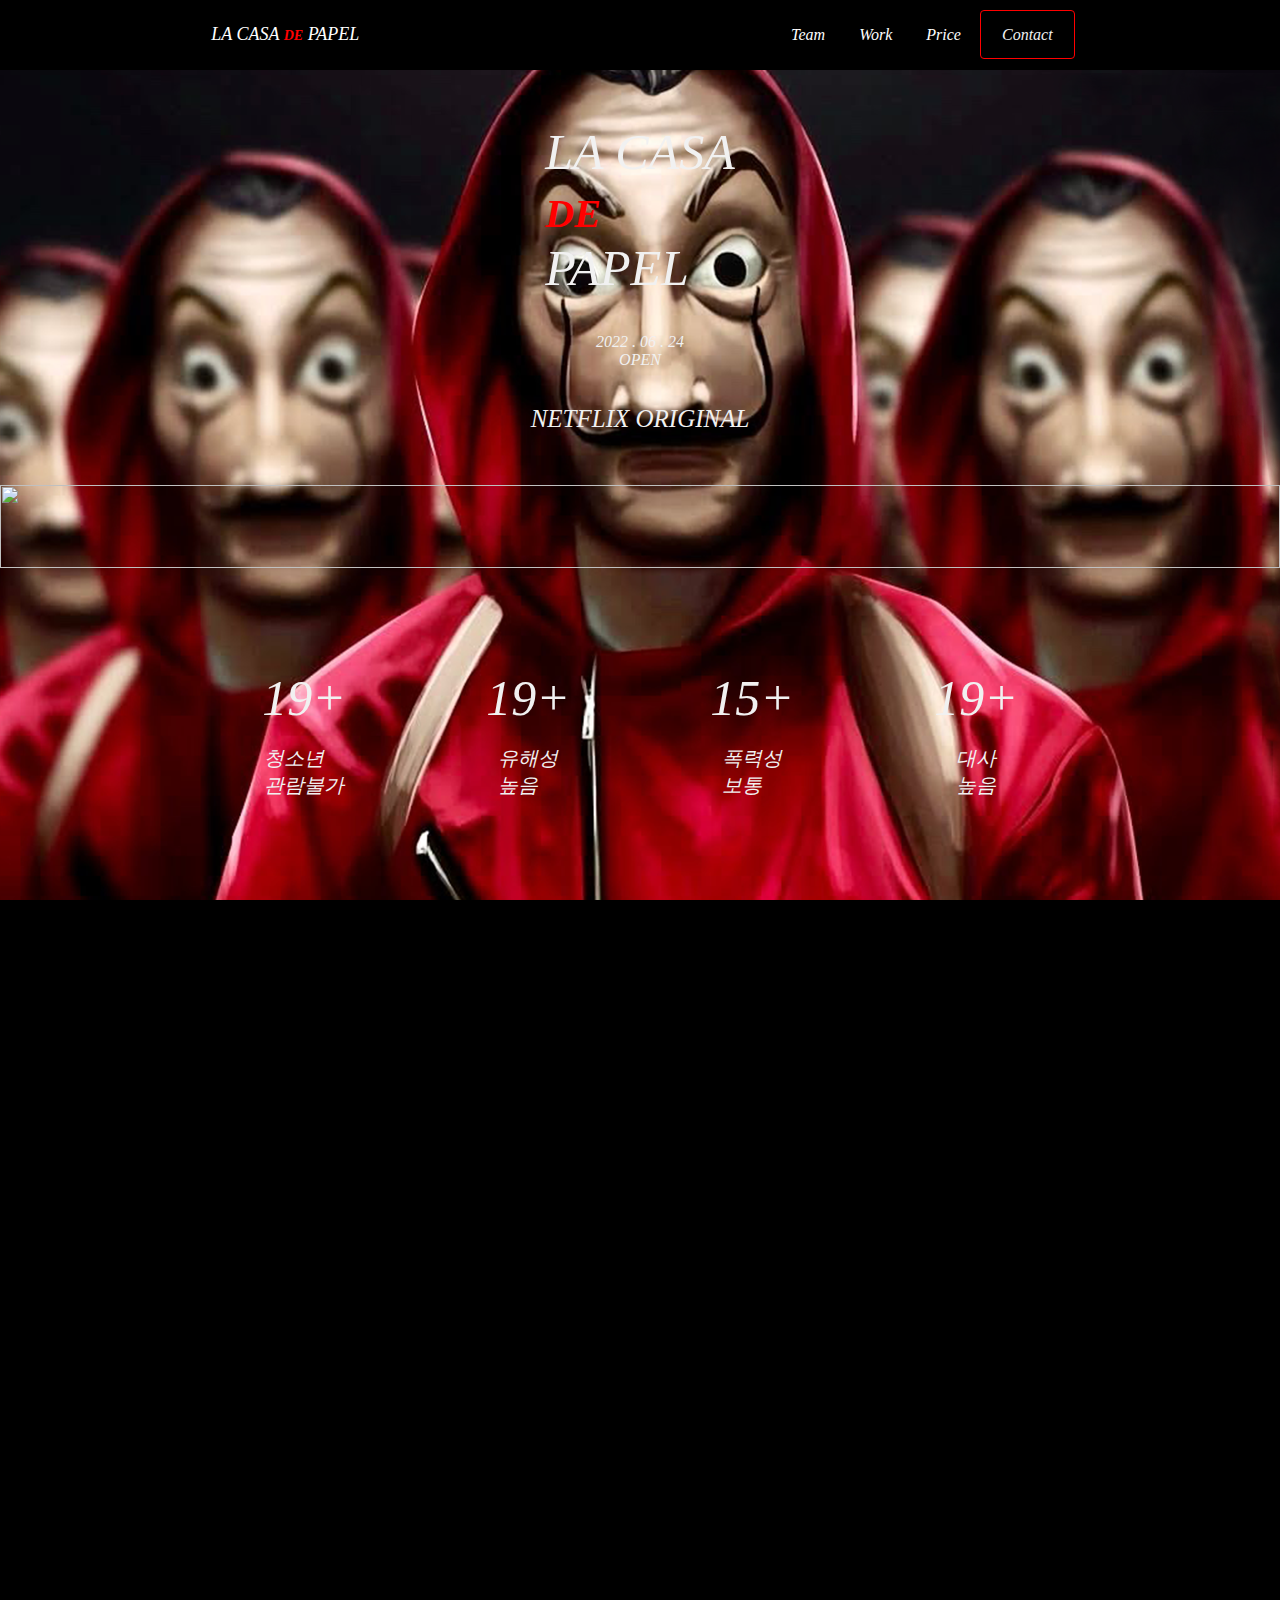
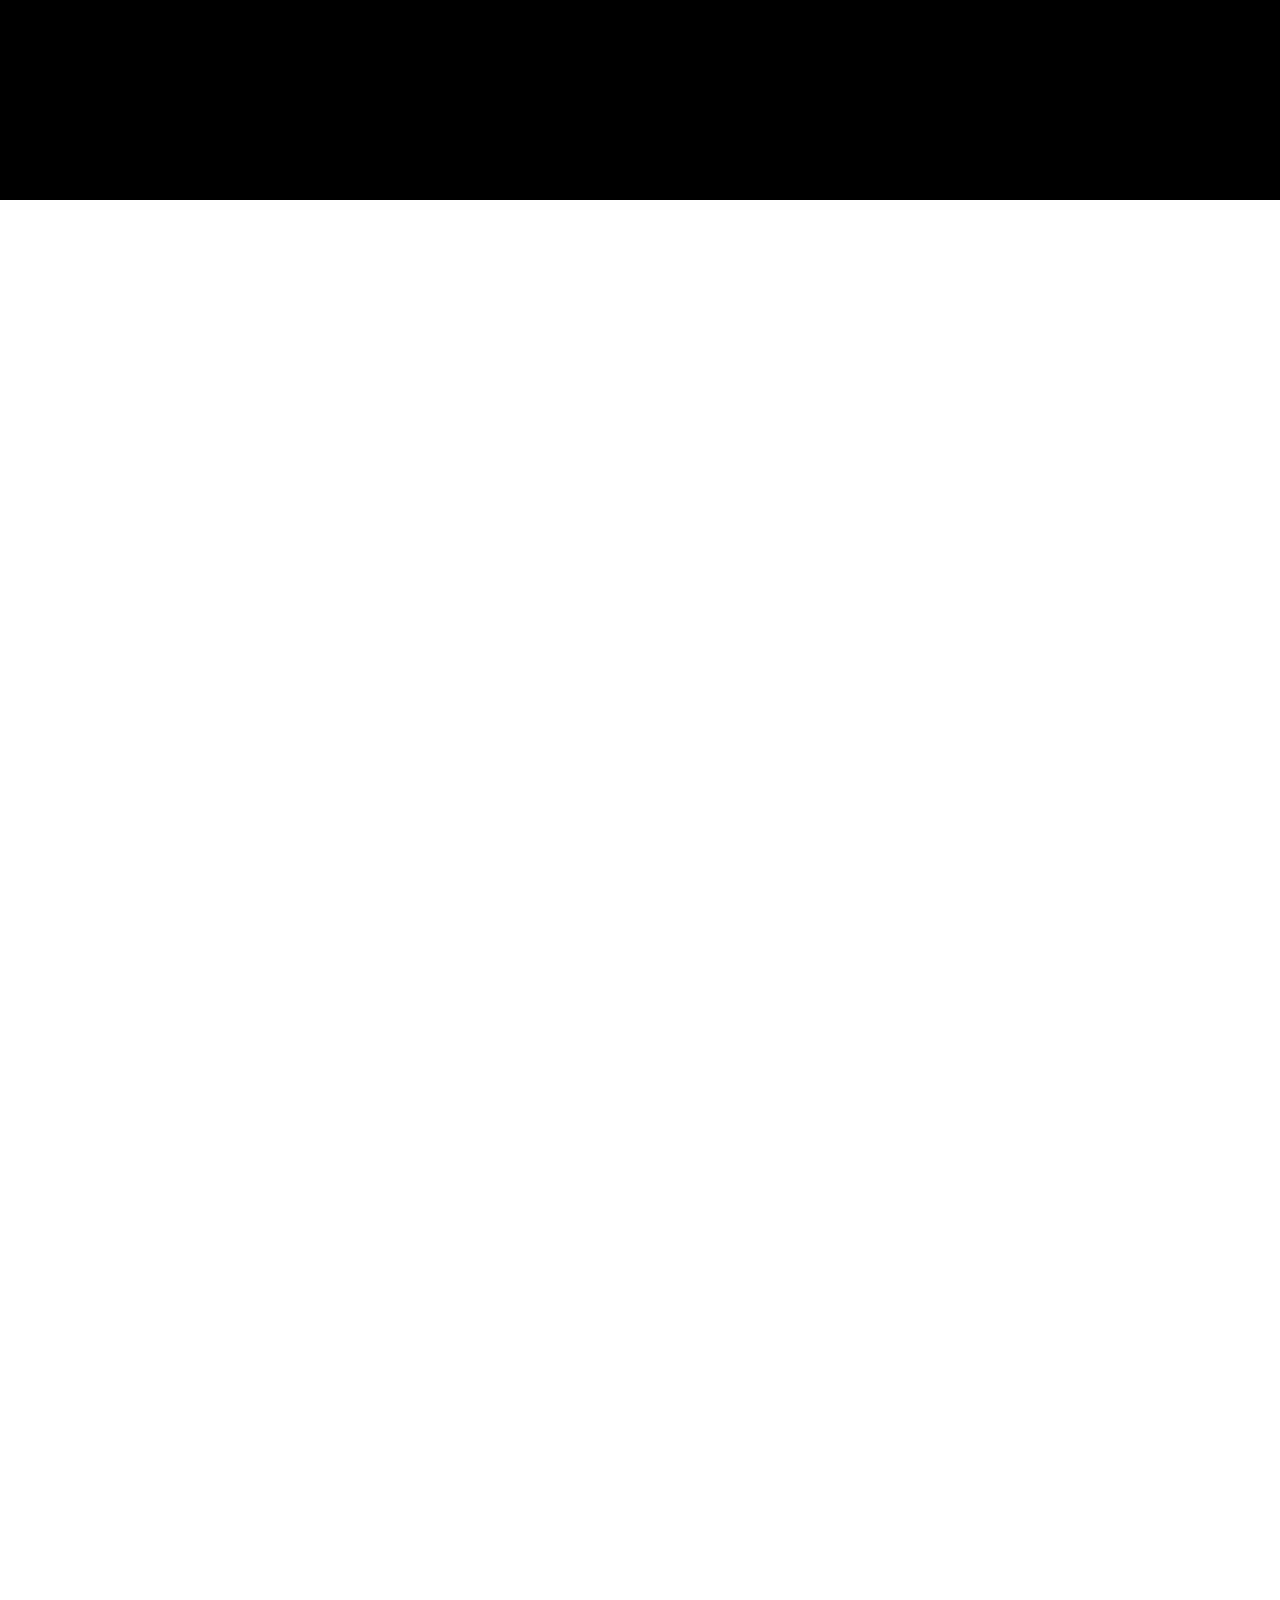
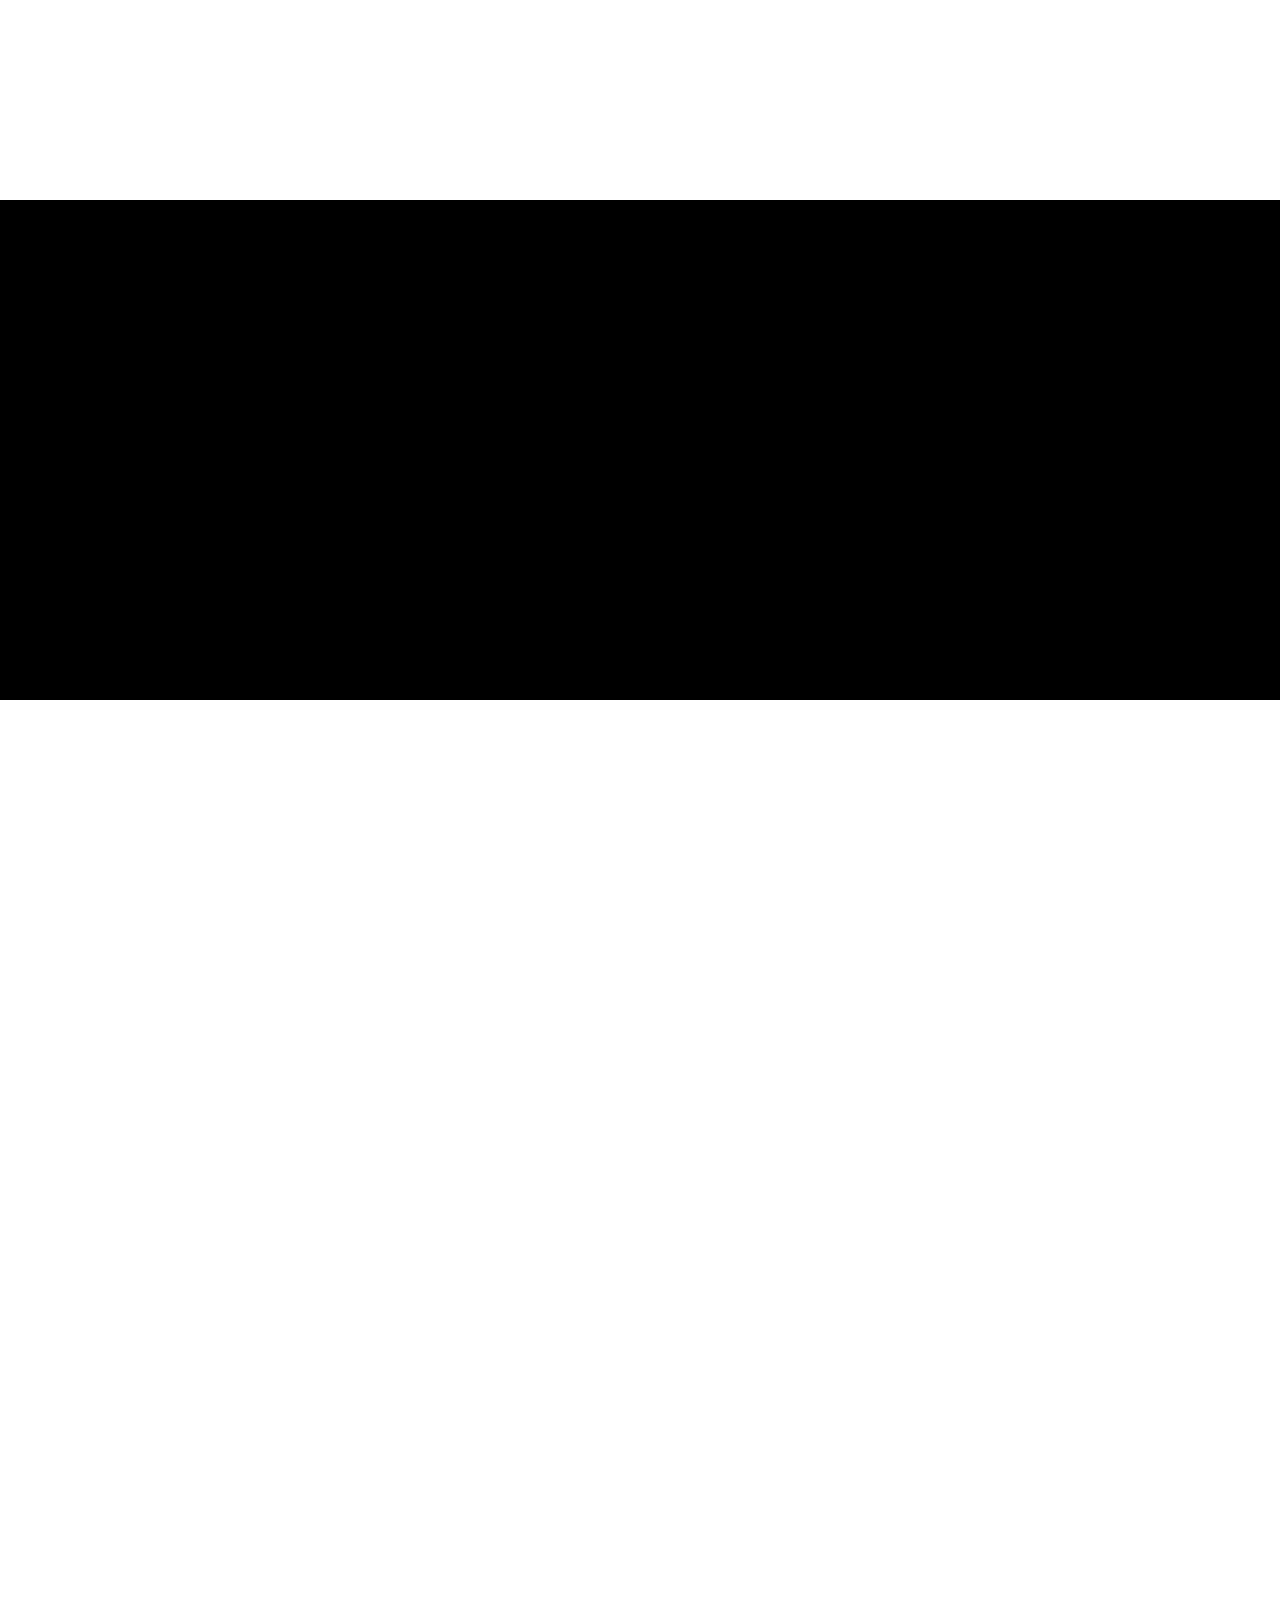
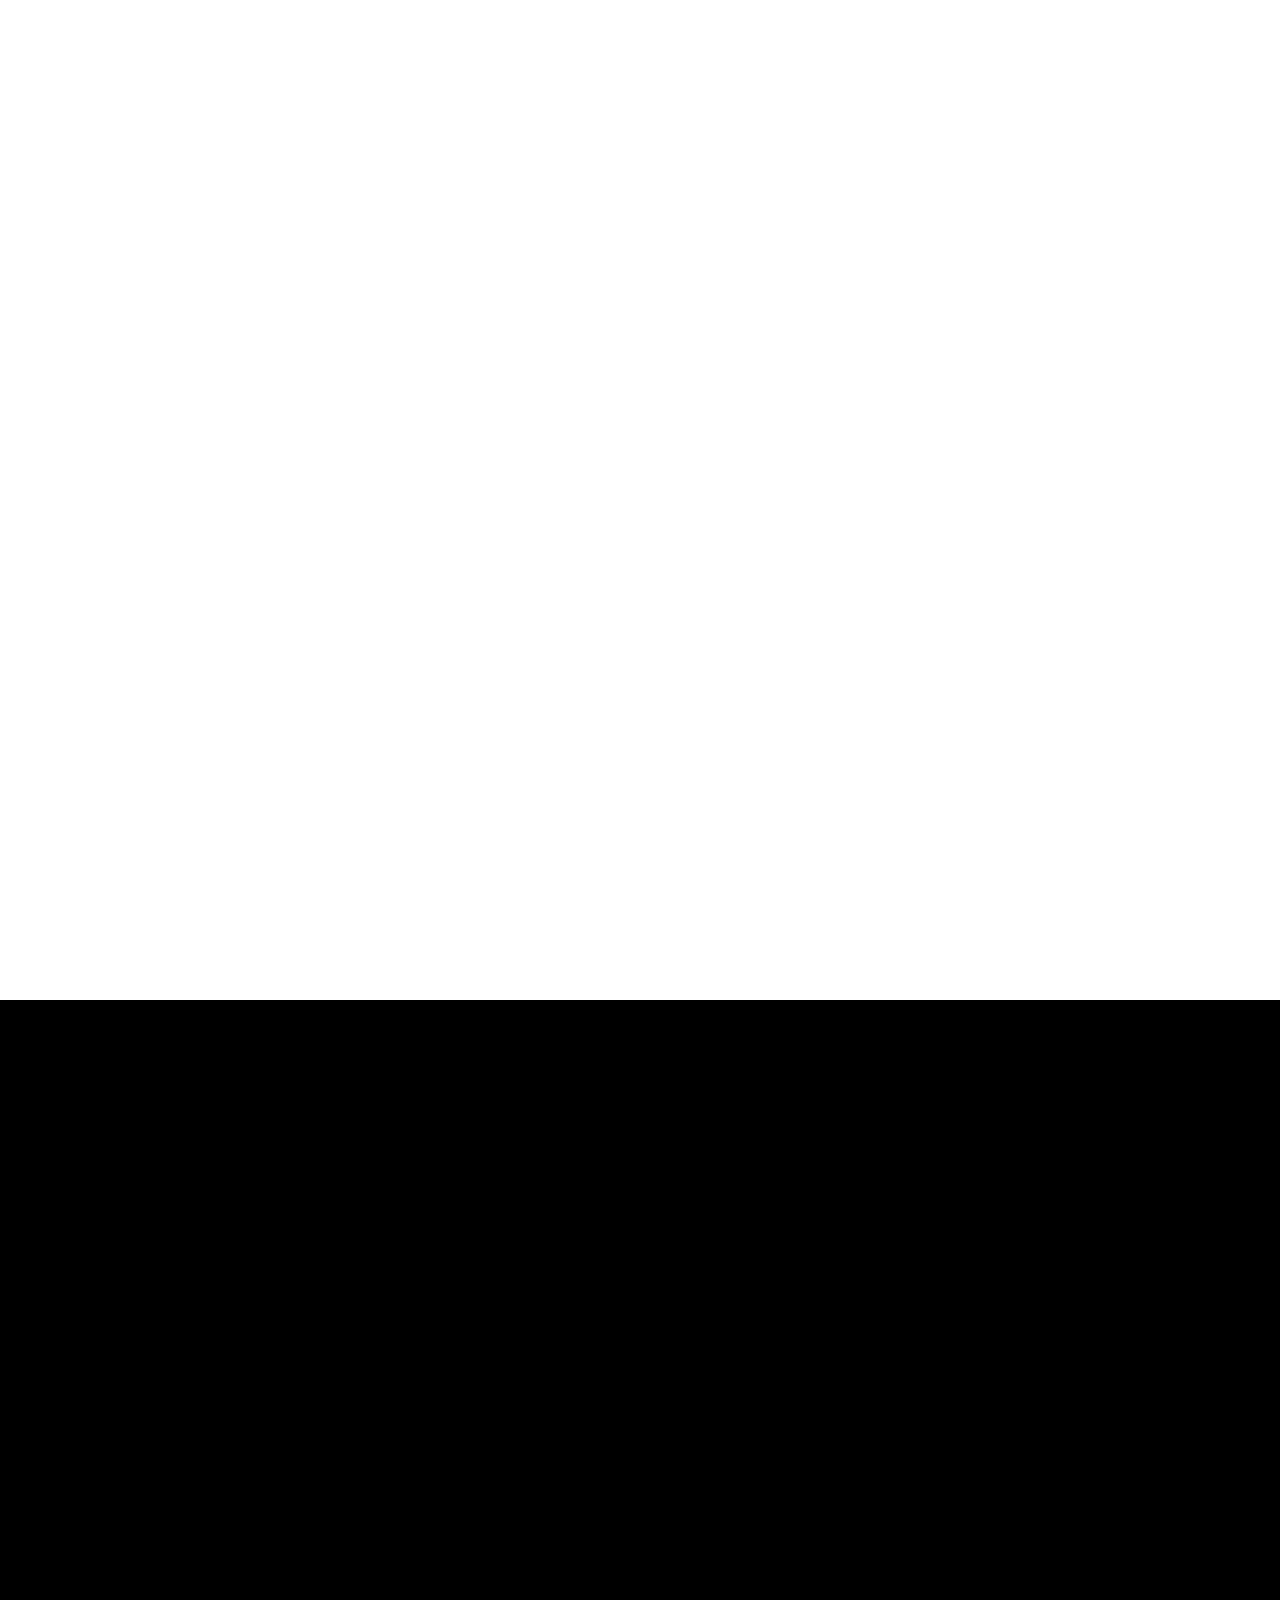
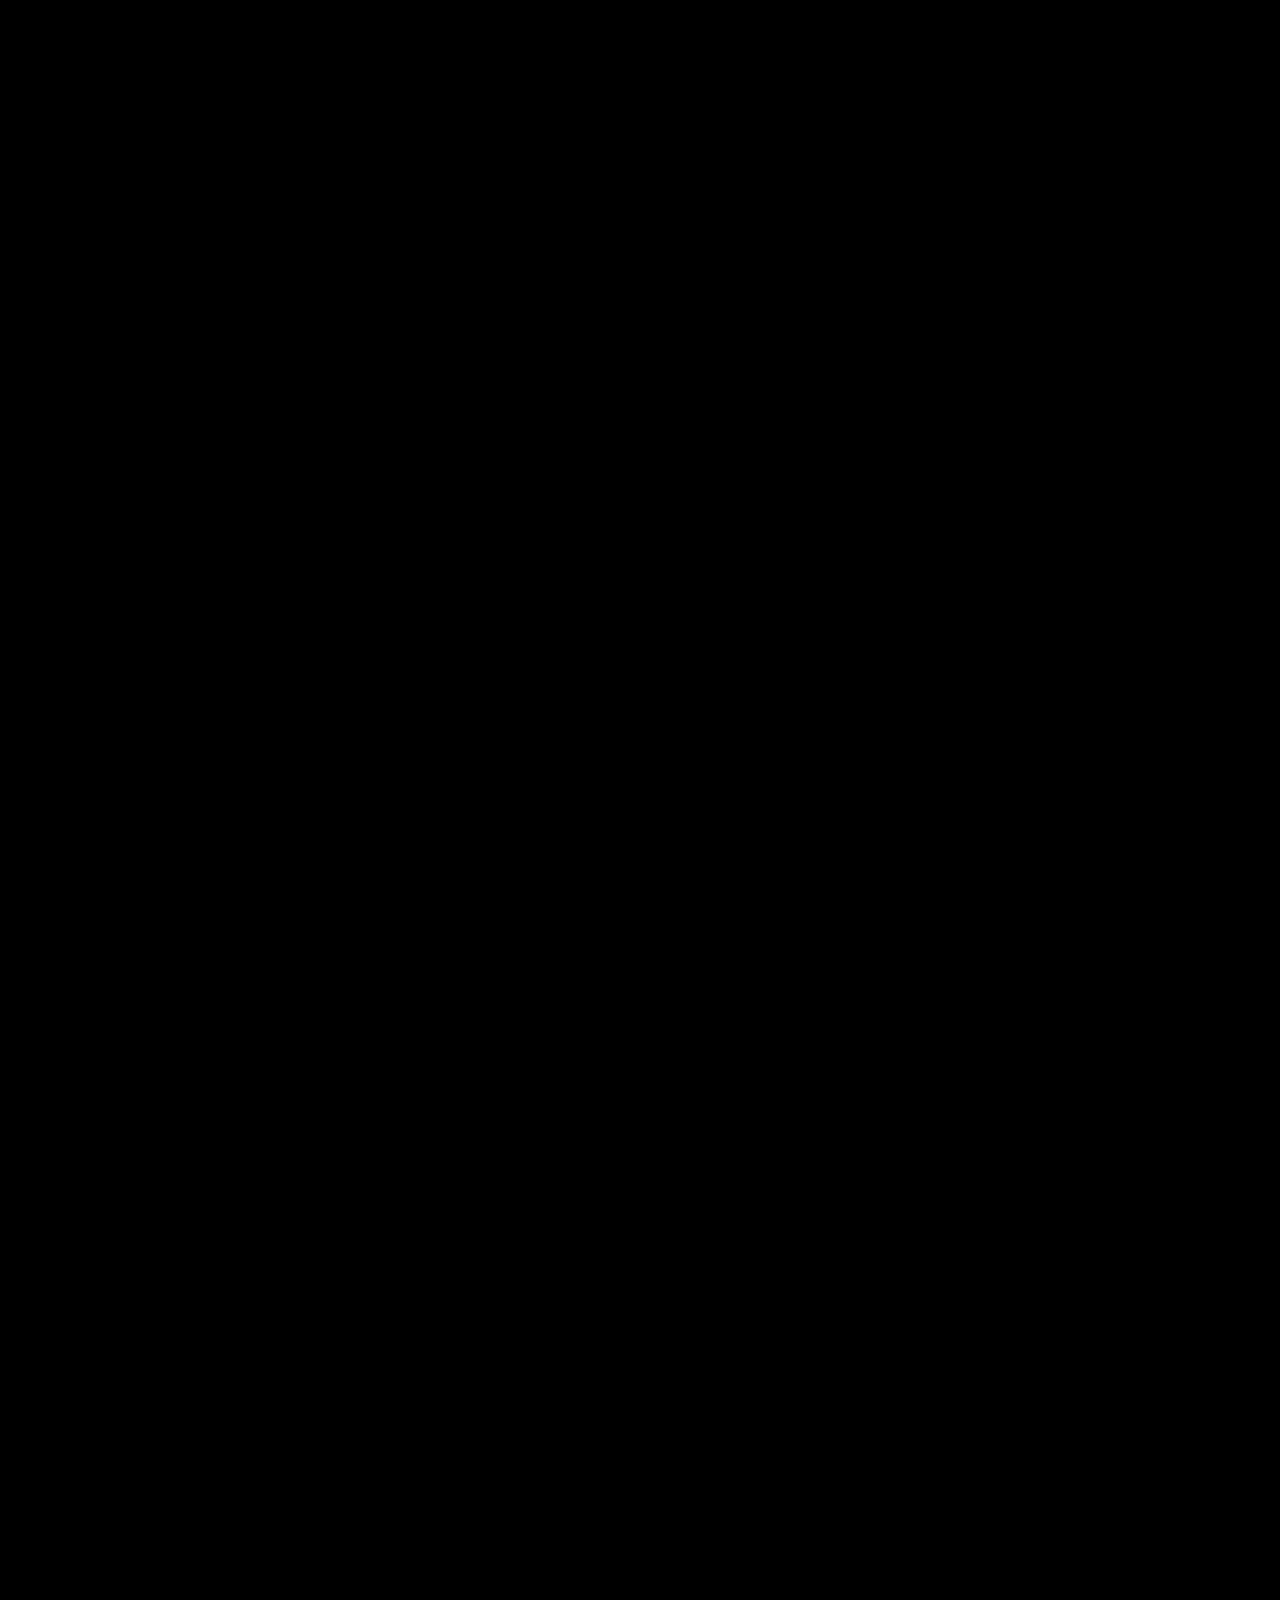
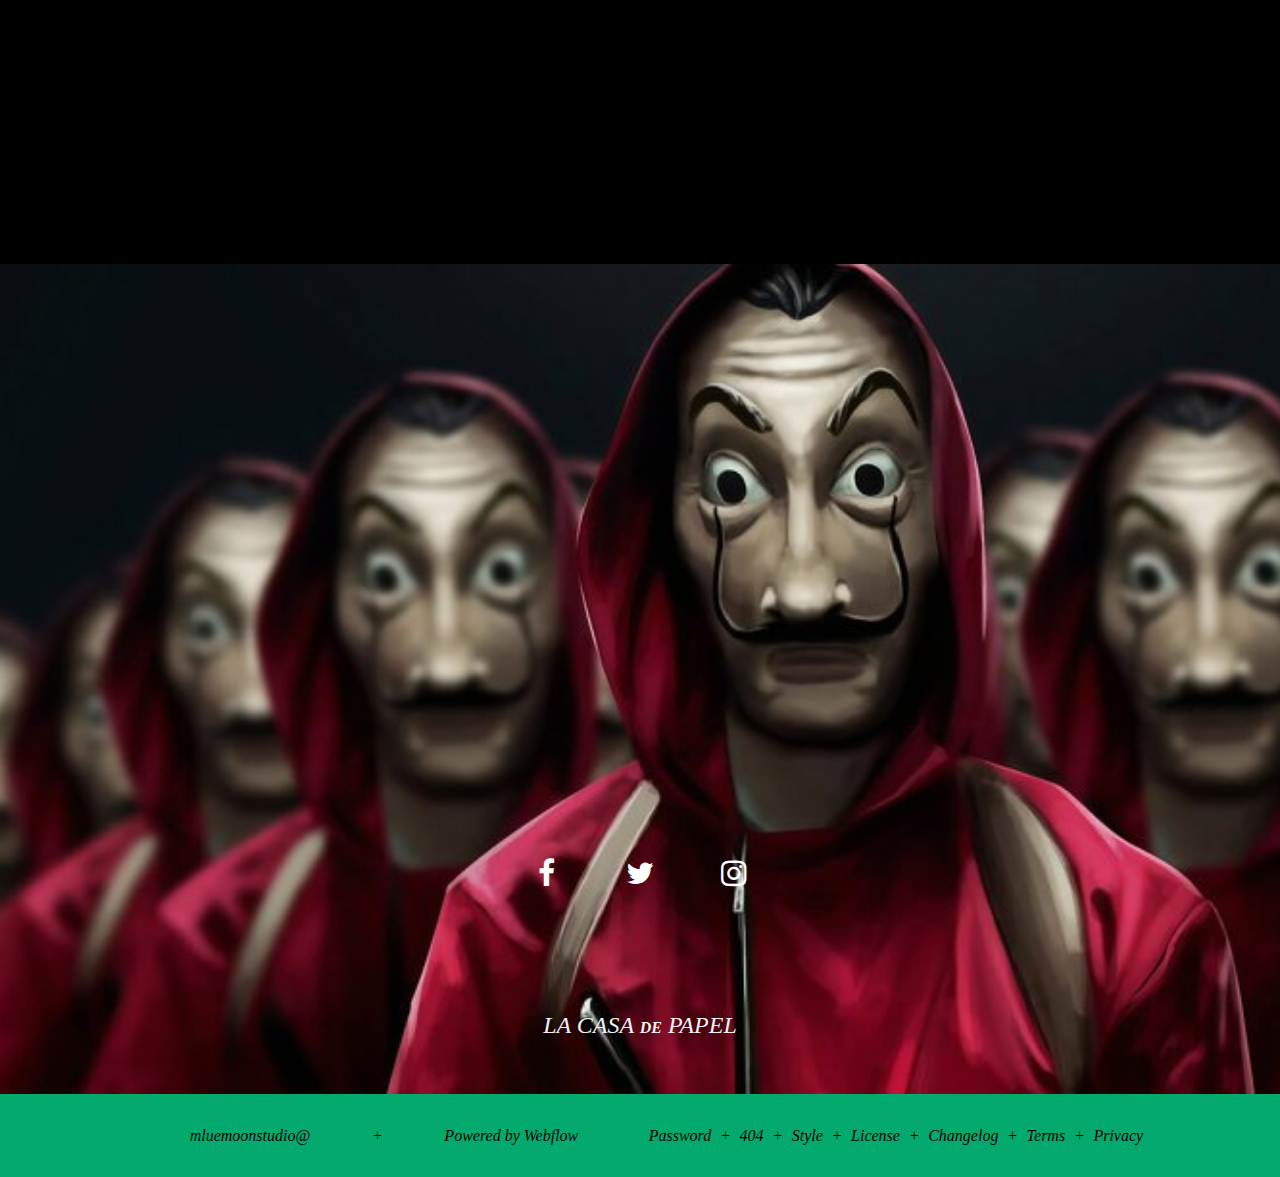
==== index.html @ 4b6236f4 "2022.07.01" ====
<!DOCTYPE html>
<html lang="en">
<head>
    <meta charset="UTF-8">
    <meta http-equiv="X-UA-Compatible" content="IE=edge">
    <meta name="viewport" content="width=device-width, initial-scale=1.0">
    <title>Document</title>

    <link rel="stylesheet" href="https://cdnjs.cloudflare.com/ajax/libs/font-awesome/4.7.0/css/font-awesome.min.css">
    <style>
        @font-face {
    font-family: 'LeferiPoint-SpecialItalicA';
    src: url('https://cdn.jsdelivr.net/gh/projectnoonnu/noonfonts_2201-2@1.0/LeferiPoint-SpecialItalicA.woff') format('woff');
    font-weight: normal;
    font-style: normal;
}

@font-face {
    font-family: 'ChosunGu';
    src: url('https://cdn.jsdelivr.net/gh/projectnoonnu/noonfonts_20-04@1.0/ChosunGu.woff') format('woff');
    font-weight: normal;
    font-style: normal;
}

@font-face {
    font-family: 'LeferiPoint-WhiteObliqueA';
    src: url('https://cdn.jsdelivr.net/gh/projectnoonnu/noonfonts_2201-2@1.0/LeferiPoint-WhiteObliqueA.woff') format('woff');
    font-weight: normal;
    font-style: normal;
}

@font-face {
     font-family: 'S-CoreDream-3Light';
     src: url('https://cdn.jsdelivr.net/gh/projectnoonnu/noonfonts_six@1.2/S-CoreDream-3Light.woff') format('woff');
     font-weight: normal;
     font-style: normal;
}

        * {margin: 0; font-size: 16px; font-family: 'S-CoreDream-3Light';  font-style: italic}
        html, body {width: 100%; height: 100%;}
        
        button {border: none; background:none;}
        a {color:#fff; text-decoration: none;}
        
         @media (max-width:599px) {
        
        
        
        header .small {width: 100%; display: flex; align-items: center; background-color: #000; 
             justify-content: space-between;}
        
        .logo {width: 150px; line-height: 50px; background-color: #000; color:#fff;
             text-align: center;}
        

        #a {display:none;}
        #a img {cursor: pointer;}

        
        

        .overlay {height: 0%; width: 100%; position: fixed; z-index:103; top: 0; left: 0;
             background-color: rgb(0,0,0); background-color: rgba(0,0,0,0.9);
              overflow-y: hidden; transition: 0.5s;}
        
        .overlay-content {position: relative; top: 20%; width: 100%; text-align: center; 
            display:block; }
        
        .overlay a { padding:15px; line-height:160%;  text-decoration: none; font-size: 25px; 
            color: #818181; transition: 0.3s; font-weight: bold; display: block; height: 12%;}
        
        .overlay a:hover, .overlay a:focus {color: #f1f1f1;}
        
        .overlay .closebtn {position: absolute; top: -15px; right: 45px; font-size: 60px;}
        
        

           .lo { color: #818181; font-size: 25px; font-weight: bold; }

            .overlay a:nth-of-type(5) {width: 40%; height: 20%; border: 1px solid red; 
                margin: 0 auto; border-radius: 4px;}

                .overlay a:nth-of-type(5):hover {background-color: red; color: #f1f1f1;}



      /*   슬라이드       */

      #slide {width: 100%; height: 50vh; margin: 0 auto;
   background-image: url("img/slide.png"); background-size: auto; 
 background-position: center; }
        
 .slbox {width: 100%; height: 50%; margin: 0 auto; display: flex; flex-direction: column;
align-items: center;justify-content: center; }
.slbox p:nth-of-type(1) {font-size: 20px; color: #f1f1f1; 
 transform: translateY(100px); transition: all 2.5s; opacity: 0;}
 .slbox b {font-size: 16px; color: red;}
 .slbox p:nth-of-type(2) {font-size: 16px; color: #f1f1f1; text-align: center;
 transform: translateY(100px); transition: all 2.5s; opacity: 0;}
 .slbox p:nth-of-type(3) {font-size: 16px; color: #f1f1f1; 
 transform: translateY(100px); transition: all 2.5s; opacity: 0;}

 .ibox {width: 100%; height: 10%; margin: 0 auto;}
.ibox img {width: 100%; height: 100%; margin: 0 auto; transform: translateY(100px);
transition: all 2s; opacity: 0;}



 .debox {width: 100%; height: 40%; margin: 0 auto; display: flex; flex-direction: row;
 align-items: center; justify-content: center; transform: translateY(100px);
  transition: all 1s; opacity: 0;}

 .de1 {width: 25%; height: 100%; margin: 0 auto; display: flex; flex-direction: column;
 align-items: center; justify-content: center;}
 .de1 p:nth-of-type(1) {font-size: 20px; color: #f1f1f1; }
 .de1 p:nth-of-type(2) {font-size: 14px; color: #f1f1f1; }

 .de2 {width: 25%; height: 100%; margin: 0 auto; display: flex; flex-direction: column;
 align-items: center; justify-content: center;}
 .de2 p:nth-of-type(1) {font-size: 20px; color: #f1f1f1; }
 .de2 p:nth-of-type(2) {font-size: 14px; color: #f1f1f1; }

 .de3 {width: 25%; height: 100%; margin: 0 auto; display: flex; flex-direction: column;
 align-items: center; justify-content: center;}
 .de3 p:nth-of-type(1) {font-size: 20px; color: #f1f1f1; }
 .de3 p:nth-of-type(2) {font-size: 14px; color: #f1f1f1; }

 .de4 {width: 25%; height: 100%; margin: 0 auto; display: flex; flex-direction: column;
 align-items: center; justify-content: center;}
 .de4 p:nth-of-type(1) {font-size: 20px; color: #f1f1f1; }
 .de4 p:nth-of-type(2) {font-size: 14px; color: #f1f1f1; }

    
.evebg {width: 100%; height:1000px; margin: 0 auto; background-color: #000; display: flex;
   flex-direction: column; justify-content: center; align-items: center;}
 #eve {width: 100%; height: 100%; margin: 0 auto; background-color: #000; display: flex; 
  align-items: center; flex-direction: column; justify-content: space-evenly;}

 .te {width: 90%; height: 40%; margin: 0 auto; display: flex;
  flex-direction: column; justify-content: flex-start; align-items: center;}
 .te p:nth-of-type(1) {font-size: 16px; color: red; transform: translateY(100px); transition: all 1s; opacity: 0;}
 .te p:nth-of-type(2) {font-size: 18px; font-weight: bold; color: #f1f1f1; transform: translateY(100px); transition: all 1s; opacity: 0;}
 .te p:nth-of-type(3) {font-size: 12px; color: #f1f1f1; transform: translateY(100px); transition: all 1s; opacity: 0;}

 .evmu {width: 80%; height: 35%; margin: 0 auto;  
 position: relative; transform: translateY(0px); transition: all 1s; opacity: 0;
-webkit-transform: scale(0.5); -ms-transform: scale(0.5); transform: scale(0.5);}

.bor {width: 70%; height: 90%; margin: auto auto; border: 1px solid red; position: absolute;
     z-index: 1; top: 12%; left: 15%;}
.mu {width: 70%; height: 90%; margin: auto auto; position: absolute; z-index: 2; top: 15%; left: 10%; }
 .mu video {width: 100%; height: 100%;}
        
 #characters {width: 100%; height: 1500px; margin: 0 auto; }
 .cha {width: 100%; height: 10%; margin: 0 auto;  display: flex;
            flex-direction: column; justify-content: center; align-items: center;}
.cha p:nth-of-type(1) {color: red; font-size: 16px; transform: translateY(100px); 
    transition: all 2s; opacity: 0;}

    .cha p:nth-of-type(2) {color: #000; font-size: 35px; transform: translateY(100px); 
    transition: all 2s; opacity: 0;}


.rac {width: 100%; height: 90%; margin: 0 auto; display: flex; flex-direction: row;
flex-wrap: wrap; align-content: flex-start; justify-content: space-evenly;}
.racbox {width:195px; height:390px; border:1px solid #eee; padding:10px; margin:10px;
 display:inline-block; transform: translateY(100px); transition: all 2.5s; opacity: 0;}

.racbox img {width:100%; height:250px;}

.racbox p {border-bottom:1px solid #eee; font-size:12px;font-weight:bold; height:25px;}

.racbox p a {color:#000;}

.c1 {font-size:12px; color:#999; display:block; }

.c2 {font-size:14px; color:#000; display:block; font-weight:bold;}

.icon {background-color:tomato; font-size:10px; color:#fff; padding:2px; border-radius:2px;}

.c3 {font-size:12px; color:#666; }

.btn1 {border:1px solid #ddd; color:tomato; padding:1px 5px 2px; font-size:10px; display:block; 
    width:30px; margin:10px 0 0 0;}


#directorbg {width: 100%; height: 80vh; margin: 0 auto; background-color: #000; display: flex;}

.director {width: 100%; height: 100%; margin: 0 auto; background-color: #000; display: flex; flex-direction: column;}

.ditext {width: 90%; height: 40%; margin: 0 auto; float: left; display: flex; flex-direction: column;
    justify-content: center; align-items: flex-start;}
.ditext p:nth-of-type(1) {color: red; font-size: 16px; transform: translateY(100px); transition: all 2.5s; 
    opacity: 0;}
    .ditext p:nth-of-type(2) {color: #f1f1f1; font-size: 20px; transform: translateY(100px); transition: all 2.5s; 
    opacity: 0;}
    .ditext p:nth-of-type(3) {color: #f1f1f1; font-size: 16px; transform: translateY(100px); transition: all 2.5s; 
    opacity: 0;}

.diimg {width: 90%; height: 60%; margin: 0 auto; float: right; display: flex; 
    transform: translateY(0px); transition: all 2s; opacity: 0;
        -webkit-transform: scale(0.5); -ms-transform: scale(0.5); transform: scale(0.5);}

.dile {width: 40%; height: 100%; margin: 0 auto; float: left; display: flex; position: relative;
    flex-direction: column; justify-content: flex-end; align-items: center;}
.dile p {color: #f1f1f1; font-size: 20px; margin-top: 20px;}




.le1 {width: 90%; height: 60%; margin: 0 auto; border: 1px solid red; position: absolute;
         z-index: 1; top: 10%; left: 5%;}
.le2 {width: 90%; height: 60%; margin: 0 auto; position: absolute;
         z-index: 2; top: 15%; left: 15%;}
         .le2 img {width: 100%; height: 100%;}


 .diri {width: 40%; height: 100%; margin: 0 auto; float: right; display: flex; position: relative;
    flex-direction: column; justify-content: flex-end; align-items: center;}
 .diri p {color: #f1f1f1; font-size: 24px;}
.ri1 {width: 90%; height: 60%; margin: 0 auto; border: 1px solid red; position: absolute;
         z-index: 1; top: 10%; left: 5%;}
.ri2 {width: 90%; height: 60%; margin: 0 auto; position: absolute;
         z-index: 2; top: 15%; left: 15%;}
         .ri2 img {width: 100%; height: 100%;}
.diri p {color: #f1f1f1; font-size: 20px; margin-top: 30px;}





#contentsbg {width: 100%; height: 1200px; margin: 0 auto;  
    transform: translateY(100px); transition: all 1.5s; opacity: 0;}
.contents {width: 100%; height: 75%; margin: 0 auto; }
.ste {width: 100%; height: 170px; margin: 0 auto;}
.sstt {width: 100%; height: 100%; margin: 0 auto; display: flex; flex-direction: column;
    align-items: center; justify-content: center;}
.sstt p:nth-of-type(1) {color: red; font-size: 20px; }
.sstt b {color: red; font-size: 16px;   }
.sstt p:nth-of-type(2) {color: #000; font-size: 50px; }

.wrap {width: 100%; height: 100%; margin: 0 auto;}
        .po {width: 80%; height: 100px; margin: 0 auto; display: flex; flex-direction: row;
 justify-content: space-evenly; align-items: center; }

        .div1 {width: 100%; height: 90%;  text-align: center; margin: 0 auto;}
        .div2 {width: 100%; height: 90%;  text-align: center; display: none;}
        .div3 {width: 100%; height: 90%;  text-align: center; display: none;}

        .wrap img {width: 200px; height: 250px;}

        .textbox {width: 90%; height: 250px; background-color: #fff; margin: 0 auto;}

        .textbox > h3 {font-size: 20px;}
        .textbox > p {font-size: 13px; text-align: left; color: #666;}

        .po1, .po2, .po3 {width: 120px; height: 50px;  }

        #xt {border-bottom: 2px solid white; font-size: 20px; cursor: pointer;}
    #xt2 {border-bottom: 2px solid white; font-size: 20px; cursor: pointer;}
    #xt3 {border-bottom: 2px solid white; font-size: 20px; cursor: pointer;}



        .collapsible {
  background-color: #777;
  color: white;
  cursor: pointer;

  width: 100%;
  border: none;
  text-align: left;
  outline: none;
  font-size: 15px;
  height:60px;
  border-bottom: 1px solid #555;
  
}

.collapsible p {margin-top: 10px; margin-left: 120px;}

.collapsible img {width: 8%; height: 55%; float: left; border-radius: 50%; margin-left: 10px; margin-top: 10px;}

.active, .collapsible:hover {
  background-color: #555;
}



.content {
  padding: 0 18px;
  background-color: white;
  /* max-height: 0; */
  overflow: hidden;
  transition: max-height 0.2s ease-out;
  display: none;
}

.collapsible:after {
  content: '\02795'; /* Unicode character for "plus" sign (+) */
  font-size: 13px;
  color: white;
  float: right;
  margin-left: 5px;
  margin-top: -20px;

}
.collapsible:before {  /* Unicode character for "plus" sign (+) */
  font-size: 13px;
  color: white;
  float: right;
  margin-left: 5px;
    transform: translate3d(0px, 0px, 0px) scale3d(1, 1, 1) rotateX(0deg) rotateY(0deg) rotateZ(45deg) skew(0deg, 0deg);
    transform-style: preserve-3d;}
  
.active:after {
  content: "\2796"; /* Unicode character for "minus" sign (-) */

}


#movlogobg {width: 100%; height: 350px; margin: 0 auto; 
    transform: translateY(100px); transition: all 1.5s; opacity: 0;}
.movlogo {width: 100%; height: 100%; margin: 0 auto;}

.mltext {width: 80%; height: 45%; margin: 0 auto; display: flex; flex-direction: column;
    align-items: center; justify-content: center;}
.mltext p:nth-of-type(1) {font-size: 20px; color: red;}
.mltext p:nth-of-type(2) {font-size: 30px; color: #000; font-weight: bold;}
.mltext p:nth-of-type(3) {font-size: 16px; color: #777;}

.mlimg {width: 85%; height:60%; margin: 0 auto; display: flex;  flex-direction: row;
    flex-wrap: wrap; justify-content: space-evenly;  align-items: stretch;}
.mlbox {width: 30%; height: 20%; margin: 0 auto;}

#gallerybg {width: 100%; height: 50vh; margin: 0 auto; background-color: #000;}
.gallery {width: 100%; height: 100%; margin: 0 auto; background-color: #000;
    display: flex; flex-direction: column;
     transform: translateY(100px); transition: all 1.5s; opacity: 0;}
.ga {width: 100%; height: 30%; margin: 0 auto; background-color: #000; display: flex;
    flex-direction: column; justify-content: space-evenly; align-items: center;}
.ga p:nth-of-type(1) {font-size: 20px; color: red;}
.ga p:nth-of-type(2) {font-size: 30px; color: #f1f1f1;}
.ga p:nth-of-type(3) {font-size: 16px; color: #777;}

.lery {width: 100%; height: 50%; margin: 0 auto; background-color: #000; display: flex;
 flex-direction: row; align-items: center; }
.ry1 {width: 45%; height: 75%; margin: 0 auto; display: flex;
background-image: url("img/35.jpg"); background-position: center; background-size: cover; }
.ry2 {width: 50%; height: 80%; margin: 0 auto; background-color:#000; 
    display: flex; flex-direction: row; flex-wrap: wrap;  align-items: center; }
.ay1 {width: 45%; height: 45%; margin: 0 auto; background-image: url("img/31.jpg"); 
background-position: center; background-size: cover;}
.ay2 {width: 45%; height: 45%; margin: 0 auto; background-image: url("img/32.jpg"); 
background-position: center; background-size: cover;}
.ay3 {width: 45%; height: 45%; margin: 0 auto; background-image: url("img/33.jpg"); 
background-position: center; background-size: cover;}
.ay4 {width: 45%; height: 45%; margin: 0 auto; background-image: url("img/34.jpg"); 
background-position: center; background-size: cover;}



#locationbg{width: 100%; height: 100vh; margin: 0 auto; background-color: #000; 
    display: flex; align-items: center;}
.location {width: 100%; height: 100%; margin: 0 auto;  
    display: flex; flex-direction: column;
    flex-wrap: nowrap;     justify-content: space-around;
    align-items: center;}

.tion1 {width: 100%; height: 20%; margin: 0 auto;  
 display: flex; flex-direction: column; justify-content: space-evenly; 
 transform: translateY(100px); transition: all 1.5s; opacity: 0;}
.tion1 p:nth-of-type(1) {color: red; font-size: 16px;}
.tion1 p:nth-of-type(2) {color: #f1f1f1; font-size: 30px; font-weight: bold;}
.tion1 p:nth-of-type(3) {color: #f1f1f1; font-size: 20px;}

.tion2 {width: 50%; height: 20%; margin: 0 auto; background-image: url("img/40.jpg"); 
background-position: center; background-size: cover;
    transform: translateY(0px); transition: all 1s; opacity: 0;
        -webkit-transform: scale(0.5); -ms-transform: scale(0.5); transform: scale(0.5);}

.tion3 {width: 50%; height: 20%; margin: 0 auto; background-image: url("img/41.jpg"); 
background-position: center; background-size: cover;
    transform: translateY(0px); transition: all 1s; opacity: 0;
        -webkit-transform: scale(0.5); -ms-transform: scale(0.5); transform: scale(0.5);}

.tion4 {width: 100%; height: 20%; margin: 0 auto; 
 display: flex; flex-direction: column; justify-content: space-evenly; 
 transform: translateY(100px); transition: all 1.5s; opacity: 0;}
 .tion4 p:nth-of-type(1) {color: red; font-size: 16px;}
.tion4 p:nth-of-type(2) {color: #f1f1f1; font-size: 30px; font-weight: bold;}
.tion4 p:nth-of-type(3) {color: #f1f1f1; font-size: 20px;}




#cardbg {width: 100%; height: 100vh; margin: 0 auto; background-color: #000;}
.rdbg {width: 100%; height: 100%; margin: 0 auto; background-color: #000; 
    display: flex; flex-direction: column;  
    transform: translateY(100px); transition: all 1.5s; opacity: 0;}
 .cardtext {width: 100%; height:20%; margin: 0 auto; display: flex; flex-direction: column;
    justify-content: center; align-items: center;}
    .cardtext p:nth-of-type(1) {font-size: 16px; color: red;}
    .cardtext p:nth-of-type(2) {font-size: 25px; color: #f1f1f1; font-weight: bold;}
    .cardtext p:nth-of-type(3) {font-size: 20px; color: #f1f1f1;}

.cards {width: 100% ; height: 80%; margin: 0 auto; display: flex ; flex-direction: column;}


    .card { height: auto; 
        padding: 5px 10px 10px 10px;
  box-shadow: 0 4px 8px 0 rgba(0, 0, 0, 0.2);
  width: 95%;
  margin: auto;
  text-align: center;
  font-family: arial;
  display: flex;
  flex-direction: column;
    justify-content: space-evenly;
    align-items: center;
}





.card img {width: 20px; height: 20px; margin: 10px 11px 0px 0px;}
.card p {color: #f1f1f1;}
.card h3 {color: #f1f1f1;}
.card h2 {background-color: red; color: #f1f1f1; border-radius: 5px; padding: 10px 10px 5px 10px;}

.price {
  color: grey;
  font-size: 22px;
}

.card button {
  border: none;
  outline: 0;
  padding: 12px;
  color: white;
  border: 1px solid red;
  border-radius: 5px;
  text-align: center;
  cursor: pointer;
  width: 100%;
  font-size: 14px;
}

.card button:hover {
  opacity: 0.7;
  background-color: red;
  color: #f1f1f1;
}

#containerbg {width: 100%; height: 100vh; margin: 0 auto; background-image: url("img/0.jpg");
background-position: center; background-size: cover; }
.conbg {width: 100%; height: 100%; margin: 0 auto; margin: 0 auto; display: flex; 
    flex-direction: column; justify-content: center; align-items: center;}

.conbg p:nth-of-type(1) {font-size: 14px; color: #f1f1f1;
    transform: translateY(100px); transition: all 1.5s; opacity: 0;}
    .conbg p:nth-of-type(2) {font-size: 24px; color: #f1f1f1;
    transform: translateY(100px); transition: all 1.5s; opacity: 0;}
    

input[type=text], select, textarea {
  width: 100%;
  padding: 12px;
  border: 1px solid #ccc;
  border-radius: 4px;
  box-sizing: border-box;
  margin-top: 6px;
  margin-bottom: 16px;
  resize: vertical;
  background-color: rgba(255, 255, 255, 0.6);
}

input[type=submit] {
    background-color:#ccc ;
  border: 1px solid red;
  color: red;
  padding: 12px 20px;
  border: none;
  border-radius: 5px;
  cursor: pointer;
}

input[type=submit]:hover {
  background-color: red;
  color: #f1f1f1;
}

input:nth-of-type(1){
    width: 40%;
  padding: 12px;
  border: 1px solid #ccc;
  border-radius: 4px;
  box-sizing: border-box;
  margin-top: 6px;
  margin-bottom: 16px;
  resize: vertical;
  float: left;
}

input:nth-of-type(2){
    width: 40%;
  padding: 12px;
  border: 1px solid #ccc;
  border-radius: 4px;
  box-sizing: border-box;
  margin-top: 6px;
  margin-bottom: 16px;
  resize: vertical;
  float: right;
}

.container {width: 90%;
  border-radius: 5px;
  background-color: rgba(255, 255, 255, 0.4);
  padding: 20px;
  transform: translateY(100px); transition: all 1.5s; opacity: 0;
}

.callbg {width: 50%; height: 20%; margin: 0 auto; }
.call {width: 100%; height: 100%; margin: auto; display: flex; flex-direction: row;
    justify-content: center; align-items: center;}


.fa {
  padding: 20px;
  font-size: 30px;
  width: 50px;
  text-align: center;
  text-decoration: none;
  margin: 5px 2px;
}

.fa:hover {
    opacity: 0.7;
}

.fa-facebook {

  color: white;
}

.fa-twitter {

  color: white;
}

.fa-instagram {

  color: white;
}

.calltext {width: 30%; height: 10%; margin: 0 auto; display: flex; flex-direction: column;
    align-items: center; justify-content: center;}
.calltext p:nth-of-type(1) {font-size: 12px; color: #f1f1f1;}
.calltext p:nth-of-type(2) {font-size: 20px; color: #f1f1f1;}
.calltext p:nth-of-type(3) {font-size: 16px; color: #f1f1f1;}


footer {width: 100%; height: 20vh; margin: 0 auto; background-color: #04AA6D;}
#footerbg {width: 100%; height: 100%; margin: 0 auto; display: flex; flex-direction: column; }
.foot {width: 100%; height: 50%; float: left; display: flex; justify-content: space-evenly;
    align-items: center;}
.ter {width: 100%; height: 50%; float: right; display: flex; justify-content: space-evenly;
    align-items: center;}


        
        }

     
        @media (min-width:600px) and (max-width:1199px) {
 header {width: 100%; height: 70px; background-color: #000; }
        

  header .small{width: 100%; height: 70px; display: flex; align-items: center; justify-content:space-around;}
        
  header a{padding: 15px; text-decoration: none;}
        
  header a:hover { color:red;}
        
        
        
.logo {width: 160px; line-height: 50px; background-color: #000; color:#fff; text-align: center;
font-size: 18px;}
.logo b {color: red; font-size: 14px;}
        
        
        
  #b {display: none;}
        
 #a {display:block;}

  header #a a:nth-of-type(4) {width: 100%; height: 70%; border: 1px solid red;
 color: #f1f1f1; margin: 0 auto; border-radius: 4px; }

 header #a a:nth-of-type(4):hover {background-color: red ; color: #f1f1f1;}
       
        
        
 #myNav {display: none;}



        /*   슬라이드       */

 #slide {width: 100%; height: calc(100% - 70px); margin: 0 auto;
   background-image: url("img/slide.png"); background-size: auto; 
 background-position: center; }
        
 .slbox {width: 100%; height: 50%; margin: 0 auto; display: flex; flex-direction: column;
align-items: center;justify-content: center; }
.slbox p:nth-of-type(1) {font-size: 50px; color: #f1f1f1; 
 transform: translateY(100px); transition: all 2.5s; opacity: 0;}
 .slbox b {font-size: 40px; color: red;}
 .slbox p:nth-of-type(2) {font-size: 16px; color: #f1f1f1; text-align: center;
 transform: translateY(100px); transition: all 2.5s; opacity: 0;}
 .slbox p:nth-of-type(3) {font-size: 25px; color: #f1f1f1; 
 transform: translateY(100px); transition: all 2.5s; opacity: 0;}

 .ibox {width: 100%; height: 10%; margin: 0 auto;}
.ibox img {width: 100%; height: 100%; margin: 0 auto; transform: translateY(100px);
transition: all 2s; opacity: 0;}



 .debox {width: 70%; height: 40%; margin: 0 auto; display: flex; flex-direction: row;
 align-items: center; justify-content: center; transform: translateY(100px);
  transition: all 1s; opacity: 0;}

 .de1 {width: 20%; height: 100%; margin: 0 auto; display: flex; flex-direction: column;
 align-items: center; justify-content: center;}
 .de1 p:nth-of-type(1) {font-size: 50px; color: #f1f1f1; }
 .de1 p:nth-of-type(2) {font-size: 20px; color: #f1f1f1; }

 .de2 {width: 20%; height: 100%; margin: 0 auto; display: flex; flex-direction: column;
 align-items: center; justify-content: center;}
 .de2 p:nth-of-type(1) {font-size: 50px; color: #f1f1f1; }
 .de2 p:nth-of-type(2) {font-size: 20px; color: #f1f1f1; }

 .de3 {width: 20%; height: 100%; margin: 0 auto; display: flex; flex-direction: column;
 align-items: center; justify-content: center;}
 .de3 p:nth-of-type(1) {font-size: 50px; color: #f1f1f1; }
 .de3 p:nth-of-type(2) {font-size: 20px; color: #f1f1f1; }

 .de4 {width: 20%; height: 100%; margin: 0 auto; display: flex; flex-direction: column;
 align-items: center; justify-content: center;}
 .de4 p:nth-of-type(1) {font-size: 50px; color: #f1f1f1; }
 .de4 p:nth-of-type(2) {font-size: 20px; color: #f1f1f1; }

    
.evebg {width: 100%; height:1000px; margin: 0 auto; background-color: #000; display: flex;
   flex-direction: column; justify-content: center; align-items: center;}
 #eve {width: 100%; height: 100%; margin: 0 auto; background-color: #000; display: flex; 
  align-items: center; flex-direction: column;}

 .te {width: 80%; height: 40%; margin: 0 auto; display: flex;
  flex-direction: column; justify-content: flex-start; align-items: center;}
 .te p:nth-of-type(1) {font-size: 20px; color: red; transform: translateY(100px); transition: all 1s; opacity: 0;}
 .te p:nth-of-type(2) {font-size: 30px; font-weight: bold; color: #f1f1f1; transform: translateY(100px); transition: all 1s; opacity: 0;}
 .te p:nth-of-type(3) {font-size: 14px; color: #f1f1f1; transform: translateY(100px); transition: all 1s; opacity: 0;}

 .evmu {width: 80%; height: 60%; margin: 0 auto;  
 position: relative; transform: translateY(0px); transition: all 1s; opacity: 0;
-webkit-transform: scale(0.5); -ms-transform: scale(0.5); transform: scale(0.5);}

.bor {width: 60%; height: 75%; margin: auto auto; border: 1px solid red; position: absolute;
     z-index: 1; top: 12%; left: 15%;}
.mu {width: 60%; height: 75%; margin: auto auto; position: absolute; z-index: 2; top: 15%; left: 10%; }
 .mu video {width: 100%; height: 100%;}
        
 #characters {width: 100%; height: 1700px; margin: 0 auto; }
 .cha {width: 100%; height: 10%; margin: 0 auto;  display: flex;
            flex-direction: column; justify-content: center; align-items: center;}
.cha p:nth-of-type(1) {color: red; font-size: 16px; transform: translateY(100px); 
    transition: all 2s; opacity: 0;}

    .cha p:nth-of-type(2) {color: #000; font-size: 35px; transform: translateY(100px); 
    transition: all 2s; opacity: 0;}


.rac {width: 100%; height: 90%; margin: 0 auto; display: flex; flex-direction: row;
flex-wrap: wrap; align-content: flex-start; justify-content: space-evenly;}
.racbox {width:250px; height:450px; border:1px solid #eee; padding:10px; margin:10px;
 display:inline-block; transform: translateY(100px); transition: all 2.5s; opacity: 0;}

.racbox img {width:100%; height:340px;}

.racbox p {border-bottom:1px solid #eee; font-size:12px;font-weight:bold; height:25px;}

.racbox p a {color:#000;}

.c1 {font-size:12px; color:#999; display:block; }

.c2 {font-size:14px; color:#000; display:block; font-weight:bold;}

.icon {background-color:tomato; font-size:10px; color:#fff; padding:2px; border-radius:2px;}

.c3 {font-size:12px; color:#666; }

.btn1 {border:1px solid #ddd; color:tomato; padding:1px 5px 2px; font-size:10px; display:block; 
    width:30px; margin:10px 0 0 0;}


#directorbg {width: 100%; height: 90vh; margin: 0 auto; background-color: #000; display: flex;}

.director {width: 100%; height: 100%; margin: 0 auto; background-color: #000; display: flex; flex-direction: column;}

.ditext {width: 60%; height: 60%; margin: 0 auto; float: left; display: flex; flex-direction: column;
    justify-content: center; align-items: flex-start;}
.ditext p:nth-of-type(1) {color: red; font-size: 16px; transform: translateY(100px); transition: all 2.5s; 
    opacity: 0;}
    .ditext p:nth-of-type(2) {color: #f1f1f1; font-size: 20px; transform: translateY(100px); transition: all 2.5s; 
    opacity: 0;}
    .ditext p:nth-of-type(3) {color: #f1f1f1; font-size: 16px; transform: translateY(100px); transition: all 2.5s; 
    opacity: 0;}

.diimg {width: 60%; height: 60%; margin: 0 auto; float: right; display: flex; 
    transform: translateY(0px); transition: all 2s; opacity: 0;
        -webkit-transform: scale(0.5); -ms-transform: scale(0.5); transform: scale(0.5);}

.dile {width: 40%; height: 100%; margin: 0 auto; float: left; display: flex; position: relative;
    flex-direction: column; justify-content: flex-end; align-items: center;}
.dile p {color: #f1f1f1; font-size: 20px; margin-top: 20px;}




.le1 {width: 90%; height: 60%; margin: 0 auto; border: 1px solid red; position: absolute;
         z-index: 1; top: 10%; left: 5%;}
.le2 {width: 90%; height: 60%; margin: 0 auto; position: absolute;
         z-index: 2; top: 15%; left: 15%;}
         .le2 img {width: 100%; height: 100%;}


 .diri {width: 40%; height: 100%; margin: 0 auto; float: right; display: flex; position: relative;
    flex-direction: column; justify-content: flex-end; align-items: center;}
 .diri p {color: #f1f1f1; font-size: 24px;}
.ri1 {width: 90%; height: 60%; margin: 0 auto; border: 1px solid red; position: absolute;
         z-index: 1; top: 10%; left: 5%;}
.ri2 {width: 90%; height: 60%; margin: 0 auto; position: absolute;
         z-index: 2; top: 15%; left: 15%;}
         .ri2 img {width: 100%; height: 100%;}
.diri p {color: #f1f1f1; font-size: 20px; margin-top: 30px;}





#contentsbg {width: 100%; height: 1300px; margin: 0 auto;  
    transform: translateY(100px); transition: all 1.5s; opacity: 0;}
.contents {width: 100%; height: 75%; margin: 0 auto; }
.ste {width: 100%; height: 170px; margin: 0 auto;}
.sstt {width: 100%; height: 100%; margin: 0 auto; display: flex; flex-direction: column;
    align-items: center; justify-content: center;}
.sstt p:nth-of-type(1) {color: red; font-size: 20px; }
.sstt b {color: red; font-size: 16px;   }
.sstt p:nth-of-type(2) {color: #000; font-size: 50px; }

.wrap {width: 100%; height: 100%; margin: 0 auto;}
        .po {width: 80%; height: 100px; margin: 0 auto; display: flex; flex-direction: row;
 justify-content: space-evenly; align-items: center; }

        .div1 {width: 100%; height: 90%;  text-align: center; margin: 0 auto;}
        .div2 {width: 100%; height: 90%;  text-align: center; display: none;}
        .div3 {width: 100%; height: 90%;  text-align: center; display: none;}

        .wrap img {width: 200px; height: 250px;}

        .textbox {width: 90%; height: 250px; background-color: #fff; margin: 0 auto;}

        .textbox > h3 {font-size: 20px;}
        .textbox > p {font-size: 13px; text-align: left; color: #666;}

        .po1, .po2, .po3 {width: 120px; height: 50px;  }

        #xt {border-bottom: 2px solid white; font-size: 20px; cursor: pointer;}
    #xt2 {border-bottom: 2px solid white; font-size: 20px; cursor: pointer;}
    #xt3 {border-bottom: 2px solid white; font-size: 20px; cursor: pointer;}



        .collapsible {
  background-color: #777;
  color: white;
  cursor: pointer;

  width: 100%;
  border: none;
  text-align: left;
  outline: none;
  font-size: 15px;
  height: 85px;
  border-bottom: 1px solid #555;
  
}

.collapsible p {margin-top: 30px; margin-left: 120px;}

.collapsible img {width: 8%; height: 90%; float: left; border-radius: 50%; margin-left: 10px;}

.active, .collapsible:hover {
  background-color: #555;
}



.content {
  padding: 0 18px;
  background-color: white;
  /* max-height: 0; */
  overflow: hidden;
  transition: max-height 0.2s ease-out;
  display: none;
}

.collapsible:after {
  content: '\02795'; /* Unicode character for "plus" sign (+) */
  font-size: 13px;
  color: white;
  float: right;
  margin-left: 5px;
  margin-top: -20px;

}
.collapsible:before {  /* Unicode character for "plus" sign (+) */
  font-size: 13px;
  color: white;
  float: right;
  margin-left: 5px;
    transform: translate3d(0px, 0px, 0px) scale3d(1, 1, 1) rotateX(0deg) rotateY(0deg) rotateZ(45deg) skew(0deg, 0deg);
    transform-style: preserve-3d;}
  
.active:after {
  content: "\2796"; /* Unicode character for "minus" sign (-) */

}


#movlogobg {width: 100%; height: 350px; margin: 0 auto; 
    transform: translateY(100px); transition: all 1.5s; opacity: 0;}
.movlogo {width: 100%; height: 100%; margin: 0 auto;}

.mltext {width: 80%; height: 45%; margin: 0 auto; display: flex; flex-direction: column;
    align-items: center; justify-content: center;}
.mltext p:nth-of-type(1) {font-size: 20px; color: red;}
.mltext p:nth-of-type(2) {font-size: 30px; color: #000; font-weight: bold;}
.mltext p:nth-of-type(3) {font-size: 16px; color: #777;}

.mlimg {width: 85%; height:60%; margin: 0 auto; display: flex;  flex-direction: row;
    flex-wrap: wrap; justify-content: space-evenly;  align-items: stretch;}
.mlbox {width: 30%; height: 20%; margin: 0 auto;}

#gallerybg {width: 100%; height: 80vh; margin: 0 auto; background-color: #000;}
.gallery {width: 100%; height: 100%; margin: 0 auto; background-color: #000;
    display: flex; flex-direction: column;
     transform: translateY(100px); transition: all 1.5s; opacity: 0;}
.ga {width: 100%; height: 30%; margin: 0 auto; background-color: #000; display: flex;
    flex-direction: column; justify-content: space-evenly; align-items: center;}
.ga p:nth-of-type(1) {font-size: 20px; color: red;}
.ga p:nth-of-type(2) {font-size: 30px; color: #f1f1f1;}
.ga p:nth-of-type(3) {font-size: 16px; color: #777;}

.lery {width: 100%; height: 70%; margin: 0 auto; background-color: #000; display: flex;
 flex-direction: row; align-items: center; }
.ry1 {width: 45%; height: 75%; margin: 0 auto; display: flex;
background-image: url("img/35.jpg"); background-position: center; background-size: cover; }
.ry2 {width: 50%; height: 80%; margin: 0 auto; background-color:#000; 
    display: flex; flex-direction: row; flex-wrap: wrap;  align-items: center; }
.ay1 {width: 45%; height: 45%; margin: 0 auto; background-image: url("img/31.jpg"); 
background-position: center; background-size: cover;}
.ay2 {width: 45%; height: 45%; margin: 0 auto; background-image: url("img/32.jpg"); 
background-position: center; background-size: cover;}
.ay3 {width: 45%; height: 45%; margin: 0 auto; background-image: url("img/33.jpg"); 
background-position: center; background-size: cover;}
.ay4 {width: 45%; height: 45%; margin: 0 auto; background-image: url("img/34.jpg"); 
background-position: center; background-size: cover;}



#locationbg{width: 100%; height: 100vh; margin: 0 auto; background-color: #000; 
    display: flex; align-items: center;}
.location {width: 100%; height: 100%; margin: 0 auto;  
    display: flex; flex-direction: column;
    flex-wrap: nowrap;     justify-content: space-around;
    align-items: center;}

.tion1 {width: 100%; height: 20%; margin: 0 auto;  
 display: flex; flex-direction: column; justify-content: space-evenly; 
 transform: translateY(100px); transition: all 1.5s; opacity: 0;}
.tion1 p:nth-of-type(1) {color: red; font-size: 16px;}
.tion1 p:nth-of-type(2) {color: #f1f1f1; font-size: 30px; font-weight: bold;}
.tion1 p:nth-of-type(3) {color: #f1f1f1; font-size: 20px;}

.tion2 {width: 50%; height: 20%; margin: 0 auto; background-image: url("img/40.jpg"); 
background-position: center; background-size: cover;
    transform: translateY(0px); transition: all 1s; opacity: 0;
        -webkit-transform: scale(0.5); -ms-transform: scale(0.5); transform: scale(0.5);}

.tion3 {width: 50%; height: 20%; margin: 0 auto; background-image: url("img/41.jpg"); 
background-position: center; background-size: cover;
    transform: translateY(0px); transition: all 1s; opacity: 0;
        -webkit-transform: scale(0.5); -ms-transform: scale(0.5); transform: scale(0.5);}

.tion4 {width: 100%; height: 20%; margin: 0 auto; 
 display: flex; flex-direction: column; justify-content: space-evenly; 
 transform: translateY(100px); transition: all 1.5s; opacity: 0;}
 .tion4 p:nth-of-type(1) {color: red; font-size: 16px;}
.tion4 p:nth-of-type(2) {color: #f1f1f1; font-size: 30px; font-weight: bold;}
.tion4 p:nth-of-type(3) {color: #f1f1f1; font-size: 20px;}




#cardbg {width: 100%; height: 80vh; margin: 0 auto; background-color: #000;}
.rdbg {width: 100%; height: 100%; margin: 0 auto; background-color: #000; 
    display: flex; flex-direction: column;  
    transform: translateY(100px); transition: all 1.5s; opacity: 0;}
 .cardtext {width: 100%; height:30%; margin: 0 auto; display: flex; flex-direction: column;
    justify-content: center; align-items: center;}
    .cardtext p:nth-of-type(1) {font-size: 16px; color: red;}
    .cardtext p:nth-of-type(2) {font-size: 25px; color: #f1f1f1; font-weight: bold;}
    .cardtext p:nth-of-type(3) {font-size: 20px; color: #f1f1f1;}

.cards {width: 100% ; height: 70%; margin: 0 auto; display: flex ; }


    .card { height: 60%; 
        padding: 10px 10px 10px 10px;
  box-shadow: 0 4px 8px 0 rgba(0, 0, 0, 0.2);
  width: 21%;
  margin: auto;
  text-align: center;
  font-family: arial;
  display: flex;
  flex-direction: column;
    justify-content: space-evenly;
    align-items: flex-start;
}

.card:nth-of-type(2) {  box-shadow: 0 4px 8px 0 rgba(0, 0, 0, 0.2);
    width: 25%;
  margin: auto;
  text-align: center;
  font-family: arial; background-color: #555;
border-radius: 15px;
 transform: scale(1.1);}

 .card:nth-of-type(3) {margin-left: 20px;}

.card img {width: 20px; height: 20px; margin: 10px 11px 0px 0px;}
.card p {color: #f1f1f1;}
.card h3 {color: #f1f1f1;}
.card h2 {background-color: red; color: #f1f1f1; border-radius: 5px; padding: 10px 10px 5px 10px;}

.price {
  color: grey;
  font-size: 22px;
}

.card button {
  border: none;
  outline: 0;
  padding: 12px;
  color: white;
  border: 1px solid red;
  border-radius: 5px;
  text-align: center;
  cursor: pointer;
  width: 100%;
  font-size: 14px;
}

.card button:hover {
  opacity: 0.7;
  background-color: red;
  color: #f1f1f1;
}

#containerbg {width: 100%; height: 100%; margin: 0 auto; background-image: url("img/0.jpg");
background-position: center; background-size: cover; }
.conbg {width: 100%; height: 100%; margin: 0 auto; margin: 0 auto; display: flex; 
    flex-direction: column; justify-content: center; align-items: center;}

.conbg p:nth-of-type(1) {font-size: 14px; color: #f1f1f1;
    transform: translateY(100px); transition: all 1.5s; opacity: 0;}
    .conbg p:nth-of-type(2) {font-size: 24px; color: #f1f1f1;
    transform: translateY(100px); transition: all 1.5s; opacity: 0;}
    

input[type=text], select, textarea {
  width: 100%;
  padding: 12px;
  border: 1px solid #ccc;
  border-radius: 4px;
  box-sizing: border-box;
  margin-top: 6px;
  margin-bottom: 16px;
  resize: vertical;
  background-color: rgba(255, 255, 255, 0.6);
}

input[type=submit] {
    background-color:#ccc ;
  border: 1px solid red;
  color: red;
  padding: 12px 20px;
  border: none;
  border-radius: 5px;
  cursor: pointer;
}

input[type=submit]:hover {
  background-color: red;
  color: #f1f1f1;
}

input:nth-of-type(1){
    width: 40%;
  padding: 12px;
  border: 1px solid #ccc;
  border-radius: 4px;
  box-sizing: border-box;
  margin-top: 6px;
  margin-bottom: 16px;
  resize: vertical;
  float: left;
}

input:nth-of-type(2){
    width: 40%;
  padding: 12px;
  border: 1px solid #ccc;
  border-radius: 4px;
  box-sizing: border-box;
  margin-top: 6px;
  margin-bottom: 16px;
  resize: vertical;
  float: right;
}

.container {width: 90%;
  border-radius: 5px;
  background-color: rgba(255, 255, 255, 0.4);
  padding: 20px;
  transform: translateY(100px); transition: all 1.5s; opacity: 0;
}

.callbg {width: 50%; height: 20%; margin: 0 auto; }
.call {width: 100%; height: 100%; margin: auto; display: flex; flex-direction: row;
    justify-content: center; align-items: center;}


.fa {
  padding: 20px;
  font-size: 30px;
  width: 50px;
  text-align: center;
  text-decoration: none;
  margin: 5px 2px;
}

.fa:hover {
    opacity: 0.7;
}

.fa-facebook {

  color: white;
}

.fa-twitter {

  color: white;
}

.fa-instagram {

  color: white;
}

.calltext {width: 30%; height: 10%; margin: 0 auto; display: flex; flex-direction: column;
    align-items: center; justify-content: center;}
.calltext p:nth-of-type(1) {font-size: 12px; color: #f1f1f1;}
.calltext p:nth-of-type(2) {font-size: 20px; color: #f1f1f1;}
.calltext p:nth-of-type(3) {font-size: 24px; color: #f1f1f1;}


footer {width: 100%; height: 10%; margin: 0 auto; background-color: #04AA6D;}
#footerbg {width: 100%; height: 100%; margin: 0 auto; }
.foot {width: 35%; height: 100%; float: left; display: flex; justify-content: space-evenly;
    align-items: center;}
.ter {width: 65%; height: 100%; float: right; display: flex; justify-content: space-evenly;
    align-items: center;}

        }







        @media (min-width:1200px) {
        header {width: 100%; height: 70px; background-color: #000; }
        

  header .small{width: 100%; height: 70px; display: flex; align-items: center; justify-content:space-around;}
        
  header a{padding: 15px; text-decoration: none;}
        
  header a:hover { color:red;}
        
        
        
.logo {width: 160px; line-height: 50px; background-color: #000; color:#fff; text-align: center;
font-size: 18px;}
.logo b {color: red; font-size: 14px;}
        
        
        
  #b {display: none;}
        
 #a {display:block;}

  header #a a:nth-of-type(4) {width: 100%; height: 70%; border: 1px solid red;
 color: #f1f1f1; margin: 0 auto; border-radius: 4px; }

 header #a a:nth-of-type(4):hover {background-color: red ; color: #f1f1f1;}
       
        
        
 #myNav {display: none;}



        /*   슬라이드       */

 #slide {width: 100%; height: calc(100% - 70px); margin: 0 auto;
   background-image: url("img/slide.png"); background-size: auto; 
 background-position: center; }
        
 .slbox {width: 100%; height: 50%; margin: 0 auto; display: flex; flex-direction: column;
align-items: center;justify-content: center; }
.slbox p:nth-of-type(1) {font-size: 50px; color: #f1f1f1; 
 transform: translateY(100px); transition: all 2.5s; opacity: 0;}
 .slbox b {font-size: 40px; color: red;}
 .slbox p:nth-of-type(2) {font-size: 16px; color: #f1f1f1; text-align: center;
 transform: translateY(100px); transition: all 2.5s; opacity: 0;}
 .slbox p:nth-of-type(3) {font-size: 25px; color: #f1f1f1; 
 transform: translateY(100px); transition: all 2.5s; opacity: 0;}

 .ibox {width: 100%; height: 10%; margin: 0 auto;}
.ibox img {width: 100%; height: 100%; margin: 0 auto; transform: translateY(100px);
transition: all 2s; opacity: 0;}



 .debox {width: 70%; height: 40%; margin: 0 auto; display: flex; flex-direction: row;
 align-items: center; justify-content: center; transform: translateY(100px);
  transition: all 1s; opacity: 0;}

 .de1 {width: 20%; height: 100%; margin: 0 auto; display: flex; flex-direction: column;
 align-items: center; justify-content: center;}
 .de1 p:nth-of-type(1) {font-size: 50px; color: #f1f1f1; }
 .de1 p:nth-of-type(2) {font-size: 20px; color: #f1f1f1; }

 .de2 {width: 20%; height: 100%; margin: 0 auto; display: flex; flex-direction: column;
 align-items: center; justify-content: center;}
 .de2 p:nth-of-type(1) {font-size: 50px; color: #f1f1f1; }
 .de2 p:nth-of-type(2) {font-size: 20px; color: #f1f1f1; }

 .de3 {width: 20%; height: 100%; margin: 0 auto; display: flex; flex-direction: column;
 align-items: center; justify-content: center;}
 .de3 p:nth-of-type(1) {font-size: 50px; color: #f1f1f1; }
 .de3 p:nth-of-type(2) {font-size: 20px; color: #f1f1f1; }

 .de4 {width: 20%; height: 100%; margin: 0 auto; display: flex; flex-direction: column;
 align-items: center; justify-content: center;}
 .de4 p:nth-of-type(1) {font-size: 50px; color: #f1f1f1; }
 .de4 p:nth-of-type(2) {font-size: 20px; color: #f1f1f1; }

    
.evebg {width: 100%; height:900px; margin: 0 auto; background-color: #000; display: flex;
   flex-direction: column; justify-content: center; align-items: center;}
 #eve {width: 1200px; height: 100%; margin: 0 auto; background-color: #000; display: flex; 
  align-items: center;}

 .te {width: 45%; height: 70%; margin: 0 auto; display: flex;
  flex-direction: column; justify-content: space-evenly; align-items: center;}
 .te p:nth-of-type(1) {font-size: 20px; color: red; transform: translateY(100px); transition: all 1s; opacity: 0;}
 .te p:nth-of-type(2) {font-size: 30px; font-weight: bold; color: #f1f1f1; transform: translateY(100px); transition: all 1s; opacity: 0;}
 .te p:nth-of-type(3) {font-size: 14px; color: #f1f1f1; transform: translateY(100px); transition: all 1s; opacity: 0;}

 .evmu {width: 45%; height: 70%; margin: 0 auto;  
 position: relative; transform: translateY(0px); transition: all 1s; opacity: 0;
-webkit-transform: scale(0.5); -ms-transform: scale(0.5); transform: scale(0.5);}

.bor {width: 80%; height: 75%; margin: auto auto; border: 1px solid red; position: absolute;
     z-index: 1; top: 10%; left: 5%;}
.mu {width: 80%; height: 75%; margin: auto auto; position: absolute; z-index: 2; top: 15%; left: 10%; }
 .mu video {width: 100%; height: 100%;}
        
 #characters {width: 100%; height: 1600px; margin: 0 auto; }
 .cha {width: 1200px; height: 10%; margin: 0 auto;  display: flex;
            flex-direction: column; justify-content: center; align-items: center;}
.cha p:nth-of-type(1) {color: red; font-size: 20px; transform: translateY(100px); 
    transition: all 2s; opacity: 0;}

    .cha p:nth-of-type(2) {color: #000; font-size: 30px; transform: translateY(100px); 
    transition: all 2s; opacity: 0;}


.rac {width: 1200px; height: 90%; margin: 0 auto; display: flex; flex-direction: row;
flex-wrap: wrap; align-content: flex-start; justify-content: space-evenly;}
.racbox {width:350px; height:620px; border:1px solid #eee; padding:10px; margin:10px;
 display:inline-block; transform: translateY(100px); transition: all 2.5s; opacity: 0;}

.racbox img {width:100%; height:510px;}

.racbox p {border-bottom:1px solid #eee; font-size:12px;font-weight:bold; height:25px;}

.racbox p a {color:#000;}

.c1 {font-size:12px; color:#999; display:block; }

.c2 {font-size:14px; color:#000; display:block; font-weight:bold;}

.icon {background-color:tomato; font-size:10px; color:#fff; padding:2px; border-radius:2px;}

.c3 {font-size:12px; color:#666; }

.btn1 {border:1px solid #ddd; color:tomato; padding:1px 5px 2px; font-size:10px; display:block; 
    width:30px; margin:10px 0 0 0;}


#directorbg {width: 100%; height: 500px; margin: 0 auto; background-color: #000; display: flex;}

.director {width: 1200px; height: 100%; margin: 0 auto; background-color: #000; display: flex;}

.ditext {width: 40%; height: 100%; margin: 0 auto; float: left; display: flex; flex-direction: column;
    justify-content: center; align-items: flex-start;}
.ditext p:nth-of-type(1) {color: red; font-size: 20px; transform: translateY(100px); transition: all 2.5s; 
    opacity: 0;}
    .ditext p:nth-of-type(2) {color: #f1f1f1; font-size: 25px; transform: translateY(100px); transition: all 2.5s; 
    opacity: 0;}
    .ditext p:nth-of-type(3) {color: #f1f1f1; font-size: 16px; transform: translateY(100px); transition: all 2.5s; 
    opacity: 0;}

.diimg {width: 60%; height: 100%; margin: 0 auto; float: right; display: flex; 
    transform: translateY(0px); transition: all 2s; opacity: 0;
        -webkit-transform: scale(0.5); -ms-transform: scale(0.5); transform: scale(0.5);}

.dile {width: 40%; height: 100%; margin: 0 auto; float: left; display: flex; position: relative;
    flex-direction: column; justify-content: flex-end; align-items: center;}
.dile p {color: #f1f1f1; font-size: 24px; margin-top: 30px;}



.le1 {width: 90%; height: 65%; margin: 0 auto; border: 1px solid red; position: absolute;
         z-index: 1; top: 10%; left: 5%;}
.le2 {width: 90%; height: 65%; margin: 0 auto; position: absolute;
         z-index: 2; top: 15%; left: 15%;}
         .le2 img {width: 100%; height: 100%;}


 .diri {width: 40%; height: 100%; margin: 0 auto; float: right; display: flex; position: relative;
    flex-direction: column; justify-content: flex-end; align-items: center;}
 .diri p {color: #f1f1f1; font-size: 24px;}
.ri1 {width: 90%; height: 65%; margin: 0 auto; border: 1px solid red; position: absolute;
         z-index: 1; top: 10%; left: 5%;}
.ri2 {width: 90%; height: 65%; margin: 0 auto; position: absolute;
         z-index: 2; top: 15%; left: 15%;}
         .ri2 img {width: 100%; height: 100%;}
.diri p {color: #f1f1f1; font-size: 24px; margin-top: 30px;}





#contentsbg {width: 100%; height: 1400px; margin: 0 auto;  
    transform: translateY(100px); transition: all 1.5s; opacity: 0;}
.contents {width: 1200px; height: 75%; margin: 0 auto; }
.ste {width: 1200px; height: 300px; margin: 0 auto;}
.sstt {width: 100%; height: 100%; margin: 0 auto; display: flex; flex-direction: column;
    align-items: center; justify-content: center;}
.sstt p:nth-of-type(1) {color: red; font-size: 20px; }
.sstt b {color: red; font-size: 16px;   }
.sstt p:nth-of-type(2) {color: #000; font-size: 50px; }

.wrap {width: 100%; height: 100%; margin: 0 auto;}
        .po {width: 80%; height: 100px; margin: 0 auto; display: flex; flex-direction: row;
 justify-content: space-evenly; align-items: center; }

        .div1 {width: 100%; height: 90%;  text-align: center; margin: 0 auto;}
        .div2 {width: 100%; height: 90%;  text-align: center; display: none;}
        .div3 {width: 100%; height: 90%;  text-align: center; display: none;}

        .wrap img {width: 200px; height: 250px;}

        .textbox {width: 80%; height: 250px; background-color: #fff; margin: 0 auto;}

        .textbox > h3 {font-size: 20px;}
        .textbox > p {font-size: 13px; text-align: left; color: #666;}

        .po1, .po2, .po3 {width: 120px; height: 50px;  }

        #xt {border-bottom: 2px solid white; font-size: 20px; cursor: pointer;}
    #xt2 {border-bottom: 2px solid white; font-size: 20px; cursor: pointer;}
    #xt3 {border-bottom: 2px solid white; font-size: 20px; cursor: pointer;}



        .collapsible {
  background-color: #777;
  color: white;
  cursor: pointer;

  width: 100%;
  border: none;
  text-align: left;
  outline: none;
  font-size: 15px;
  height: 85px;
  border-bottom: 1px solid #555;
  
}

.collapsible p {margin-top: 30px; margin-left: 120px;}

.collapsible img {width: 8%; height: 90%; float: left; border-radius: 50%; margin-left: 10px;}

.active, .collapsible:hover {
  background-color: #555;
}



.content {
  padding: 0 18px;
  background-color: white;
  /* max-height: 0; */
  overflow: hidden;
  transition: max-height 0.2s ease-out;
  display: none;
}

.collapsible:after {
  content: '\02795'; /* Unicode character for "plus" sign (+) */
  font-size: 13px;
  color: white;
  float: right;
  margin-left: 5px;
  margin-top: -20px;

}
.collapsible:before {  /* Unicode character for "plus" sign (+) */
  font-size: 13px;
  color: white;
  float: right;
  margin-left: 5px;
    transform: translate3d(0px, 0px, 0px) scale3d(1, 1, 1) rotateX(0deg) rotateY(0deg) rotateZ(45deg) skew(0deg, 0deg);
    transform-style: preserve-3d;}
  
.active:after {
  content: "\2796"; /* Unicode character for "minus" sign (-) */

}


#movlogobg {width: 100%; height: 500px; margin: 0 auto; 
    transform: translateY(100px); transition: all 1.5s; opacity: 0;}
.movlogo {width: 1200px; height: 100%; margin: 0 auto;}

.mltext {width: 80%; height: 35%; margin: 0 auto; display: flex; flex-direction: column;
    align-items: center; justify-content: center;}
.mltext p:nth-of-type(1) {font-size: 20px; color: red;}
.mltext p:nth-of-type(2) {font-size: 30px; color: #000; font-weight: bold;}
.mltext p:nth-of-type(3) {font-size: 16px; color: #777;}

.mlimg {width: 70%; height: 65%; margin: 0 auto; display: flex;  flex-direction: row;
    flex-wrap: wrap; justify-content: space-evenly;  align-items: stretch;}
.mlbox {width: 30%; height: 20%; margin: 0 auto;}

#gallerybg {width: 100%; height: 100vh; margin: 0 auto; background-color: #000;}
.gallery {width: 1200px; height: 100%; margin: 0 auto; background-color: #000;
    display: flex; flex-direction: column;
     transform: translateY(100px); transition: all 1.5s; opacity: 0;}
.ga {width: 100%; height: 30%; margin: 0 auto; background-color: #000; display: flex;
    flex-direction: column; justify-content: space-evenly; align-items: center;}
.ga p:nth-of-type(1) {font-size: 20px; color: red;}
.ga p:nth-of-type(2) {font-size: 30px; color: #f1f1f1;}
.ga p:nth-of-type(3) {font-size: 16px; color: #777;}

.lery {width: 100%; height: 70%; margin: 0 auto; background-color: #000; display: flex;
 flex-direction: row; align-items: center; }
.ry1 {width: 45%; height: 75%; margin: 0 auto; display: flex;
background-image: url("img/35.jpg"); background-position: center; background-size: cover; }
.ry2 {width: 50%; height: 80%; margin: 0 auto; background-color:#000; 
    display: flex; flex-direction: row; flex-wrap: wrap;  align-items: center; }
.ay1 {width: 45%; height: 45%; margin: 0 auto; background-image: url("img/31.jpg"); 
background-position: center; background-size: cover;}
.ay2 {width: 45%; height: 45%; margin: 0 auto; background-image: url("img/32.jpg"); 
background-position: center; background-size: cover;}
.ay3 {width: 45%; height: 45%; margin: 0 auto; background-image: url("img/33.jpg"); 
background-position: center; background-size: cover;}
.ay4 {width: 45%; height: 45%; margin: 0 auto; background-image: url("img/34.jpg"); 
background-position: center; background-size: cover;}



#locationbg{width: 100%; height: 100vh; margin: 0 auto; background-color: #000; 
    display: flex; align-items: center;}
.location {width: 1200px; height: 80%; margin: 0 auto;  
    display: flex; flex-direction: row; flex-wrap: wrap; align-items: center;}

.tion1 {width: 45%; height: 45%; margin: 0 auto;  
 display: flex; flex-direction: column; justify-content: space-evenly; 
 transform: translateY(100px); transition: all 1.5s; opacity: 0;}
.tion1 p:nth-of-type(1) {color: red; font-size: 16px;}
.tion1 p:nth-of-type(2) {color: #f1f1f1; font-size: 30px; font-weight: bold;}
.tion1 p:nth-of-type(3) {color: #f1f1f1; font-size: 20px;}

.tion2 {width: 45%; height: 45%; margin: 0 auto; background-image: url("img/40.jpg"); 
background-position: center; background-size: cover;
    transform: translateY(0px); transition: all 1s; opacity: 0;
        -webkit-transform: scale(0.5); -ms-transform: scale(0.5); transform: scale(0.5);}

.tion3 {width: 45%; height: 45%; margin: 0 auto; background-image: url("img/41.jpg"); 
background-position: center; background-size: cover;
    transform: translateY(0px); transition: all 1s; opacity: 0;
        -webkit-transform: scale(0.5); -ms-transform: scale(0.5); transform: scale(0.5);}

.tion4 {width: 45%; height: 45%; margin: 0 auto; 
 display: flex; flex-direction: column; justify-content: space-evenly; 
 transform: translateY(100px); transition: all 1.5s; opacity: 0;}
 .tion4 p:nth-of-type(1) {color: red; font-size: 16px;}
.tion4 p:nth-of-type(2) {color: #f1f1f1; font-size: 30px; font-weight: bold;}
.tion4 p:nth-of-type(3) {color: #f1f1f1; font-size: 20px;}




#cardbg {width: 100%; height: 80%; margin: 0 auto; background-color: #000;}
.rdbg {width: 1200px; height: 100%; margin: 0 auto; background-color: #000; 
    display: flex; flex-direction: column;  
    transform: translateY(100px); transition: all 1.5s; opacity: 0;}
 .cardtext {width: 100%; height:20%; margin: 0 auto; display: flex; flex-direction: column;
    justify-content: space-evenly; align-items: center;}
    .cardtext p:nth-of-type(1) {font-size: 16px; color: red;}
    .cardtext p:nth-of-type(2) {font-size: 25px; color: #f1f1f1; font-weight: bold;}
    .cardtext p:nth-of-type(3) {font-size: 20px; color: #f1f1f1;}

.cards {width: 100% ; height: 80%; margin: 0 auto; display: flex ; }


    .card { height: 80%; 
        padding: 10px 10px 10px 10px;
  box-shadow: 0 4px 8px 0 rgba(0, 0, 0, 0.2);
  width: 21%;
  margin: auto;
  text-align: center;
  font-family: arial;
  display: flex;
  flex-direction: column;
    justify-content: space-evenly;
    align-items: flex-start;
}

.card:nth-of-type(2) {  box-shadow: 0 4px 8px 0 rgba(0, 0, 0, 0.2);
    width: 25%;
  margin: auto;
  text-align: center;
  font-family: arial; background-color: #555;
border-radius: 15px;
 transform: scale(1.1);}

 .card:nth-of-type(3) {margin-left: 20px;}

.card img {width: 20px; height: 20px; margin: 10px 20px 0px 0px;}
.card p {color: #f1f1f1;}
.card h3 {color: #f1f1f1;}
.card h2 {background-color: red; color: #f1f1f1; border-radius: 5px; padding: 10px 10px 5px 10px;}

.price {
  color: grey;
  font-size: 22px;
}

.card button {
  border: none;
  outline: 0;
  padding: 12px;
  color: white;
  border: 1px solid red;
  border-radius: 5px;
  text-align: center;
  cursor: pointer;
  width: 100%;
  font-size: 14px;
}

.card button:hover {
  opacity: 0.7;
  background-color: red;
  color: #f1f1f1;
}

#containerbg {width: 100%; height: 100%; margin: 0 auto; background-image: url("img/0.jpg");
background-position: center; background-size: cover; }
.conbg {width: 1200px; height: 100%; margin: 0 auto; margin: 0 auto; display: flex; 
    flex-direction: column; justify-content: center; align-items: center;}

.conbg p:nth-of-type(1) {font-size: 14px; color: #f1f1f1;
    transform: translateY(100px); transition: all 1.5s; opacity: 0;}
    .conbg p:nth-of-type(2) {font-size: 24px; color: #f1f1f1;
    transform: translateY(100px); transition: all 1.5s; opacity: 0;}
    

input[type=text], select, textarea {
  width: 100%;
  padding: 12px;
  border: 1px solid #ccc;
  border-radius: 4px;
  box-sizing: border-box;
  margin-top: 6px;
  margin-bottom: 16px;
  resize: vertical;
  background-color: rgba(255, 255, 255, 0.6);
}

input[type=submit] {
    background-color:#ccc ;
  border: 1px solid red;
  color: red;
  padding: 12px 20px;
  border: none;
  border-radius: 5px;
  cursor: pointer;
}

input[type=submit]:hover {
  background-color: red;
  color: #f1f1f1;
}

input:nth-of-type(1){
    width: 40%;
  padding: 12px;
  border: 1px solid #ccc;
  border-radius: 4px;
  box-sizing: border-box;
  margin-top: 6px;
  margin-bottom: 16px;
  resize: vertical;
  float: left;
}

input:nth-of-type(2){
    width: 40%;
  padding: 12px;
  border: 1px solid #ccc;
  border-radius: 4px;
  box-sizing: border-box;
  margin-top: 6px;
  margin-bottom: 16px;
  resize: vertical;
  float: right;
}

.container {
  border-radius: 5px;
  background-color: rgba(255, 255, 255, 0.4);
  padding: 20px;
  transform: translateY(100px); transition: all 1.5s; opacity: 0;
}

.callbg {width: 50%; height: 20%; margin: 0 auto; }
.call {width: 100%; height: 100%; margin: auto; display: flex; flex-direction: row;
    justify-content: center; align-items: center;}


.fa {
  padding: 20px;
  font-size: 30px;
  width: 50px;
  text-align: center;
  text-decoration: none;
  margin: 5px 2px;
}

.fa:hover {
    opacity: 0.7;
}

.fa-facebook {

  color: white;
}

.fa-twitter {

  color: white;
}

.fa-instagram {

  color: white;
}

.calltext {width: 30%; height: 10%; margin: 0 auto; display: flex; flex-direction: column;
    align-items: center; justify-content: center;}
.calltext p:nth-of-type(1) {font-size: 12px; color: #f1f1f1;}
.calltext p:nth-of-type(2) {font-size: 20px; color: #f1f1f1;}
.calltext p:nth-of-type(3) {font-size: 24px; color: #f1f1f1;}


footer {width: 100%; height: 10%; margin: 0 auto; background-color: #04AA6D;}
#footerbg {width: 80%; height: 100%; margin: 0 auto; }
.foot {width: 50%; height: 100%; float: left; display: flex; justify-content: space-evenly;
    align-items: center;}
.ter {width: 50%; height: 100%; float: right; display: flex; justify-content: space-evenly;
    align-items: center;}


}


        
        
        </style>
        
        <script src="https://code.jquery.com/jquery-3.3.1.min.js"></script>
        
        <script>
        
        
        
        function openNav() {

        
        // document.getElementById("myNav").style.width = "100%";
        document.getElementById("myNav").style.height = "50%";
        
        
        
        }
        
        
        
        function closeNav() {
        
            
        // document.getElementById("myNav").style.width = "0%";
        document.getElementById("myNav").style.height = "0%";
        
        }
        


//         $(function(){

// $('#b').click(function(){

// $('#myNav').stop().slideToggle('fast');

// }) // nav

// }); // ready end

        
        
        </script>
        
        
        
        </head>
        
        
        
        
        
        <body>
        
        
        
            <header>
        
                <div class="small">
                    <div class="logo">LA CASA <b>DE</b> PAPEL</div>
        
                    <div id="a">
                        <a href="#">Team</a>
                        <a href="#">Work</a>
                        <a href="#">Price</a>
        
                        <a href="#"><button class="abt" style="color: #f1f1f1;">Contact</button></a>
        
                    </div>
        
        
        
                    <img src="img/i.png" id="b" onclick="openNav()">
        
                </div>
        
        
        
                <div id="myNav" class="overlay">
        
                    <a href="javascript:void(0)" class="closebtn" onclick="closeNav()">×</a>
        
                    <div class="overlay-content">
        
                        <a href="#">HOME</a>
        
                        <a href="#">PAGES</a>
        
                        <a href="#">SERVICES</a>
        
                        <a href="#">EVENT</a>
        
                        <a href="#"><button class="lo">GALLERY</button></a>
        
                    </div>
        
                </div>
        
            </header>
        
        
            <div id="slide">
        
                <div class="slbox">
                    <p>LA CASA<br>
                        <b>DE</b><br>
                        PAPEL<br>
                   </p><br><br>

                    <p>
                        2022 . 06 . 24 <br>
                        OPEN<br>
                        </p><br><br>

                    <p>NETFLIX ORIGINAL</p>
        
                </div>
        
                <div class="ibox">
                    <img src="https://uploads-ssl.webflow.com/618b88b55d2c93ef18d4c265/618b99e61831b9b5b9b3bb97_arrow.svg"
                        alt="">
                </div>
        
                <div class="debox">
        
                    <div class="de1">
                        <p>19+</p><br>
                        <p>청소년<br>
                            관람불가</p>
                    </div>
        
                    <div class="de2">
                        <p>19+</p><br>
                        <p>유해성<br>
                            높음</p>
                    </div>
        
                    <div class="de3">
                        <p>15+</p><br>
                        <p>폭력성<br>
                            보통</p>
                    </div>
        
                    <div class="de4">
                        <p>19+</p><br>
                        <p>대사<br>
                            높음</p>
                    </div>
        
                </div>
        
                <script>



                    $(function () {

                        // 왼쪽에서

                        // $('#a1').css("transform","translateX(0px)").css("opacity","1");



                        // $(window).scroll(function(){

                        //   var ws=$(this).scrollTop();

                        $(window).ready(function () {

                            var ws = $(this).scrollTop();

                            // 오른쪽에서




                            //   if(ws>2500){

                            //     $('#ra').css("transform","translateX(0px)").css("opacity","1");

                            //   }

                            // 아래에서

                            if (ws > -10) {

                                $('.slbox p').css("transform", "translateY(0px)").css("opacity", "1");
                                $('.ibox img').css("transform", "translateY(0px)").css("opacity", "1");
                                $('.debox').css("transform", "translateY(0px)").css("opacity", "1");


                            }

                            // 위에서

                            //   if(ws>2200){

                            //     $('.s4').css("transform","translateY(0px)").css("opacity","1");

                            //   }

                            // 왼쪽위에서

                            //   if(ws>3000){

                            //     $('.s5').css("transform","translate(0px,0px)").css("opacity","1");

                            //   }

                            // 오른쪽위에서

                            //   if(ws>3900){

                            //     $('.s6').css("transform","translate(0px,0px)").css("opacity","1");

                            //   }

                        });

                    });






                </script>
        
                <div class="evebg">
                    <div id="eve">
        
                        <div class="te">
                            <p>Netflix original</p>
                            <p>La Casa de Papel</p>
                            <p>스페인에서 강도 행각을 벌이다 파트너 겸 연인이었던 공범자를 잃은 올리베이라.<br>
                                어떻게 돈은 건졌지만 전국에 자신의 얼굴이 공개되어 현상수배까지 걸린 그녀는 어머니한테 전화를 걸어 같이 도망가자고 권유하고,<br>
                                긍정적인 대답이 돌아오자 변장을 하고 어머니의 집을 찾으려 한다.<br><br>

                                하지만 그때 그녀를 차량 한 대가 미행하며 따라오고,<br>
                                그 안에 타고 있던 남자가 별안간 문을 열며 탈 것을 요구한다.<br>
                                이에 그녀는 미심쩍어 하면서도 일단 탑승한 뒤 그를 경찰의 끄나풀로 단정내리고 총을 겨누며 협박하지만,<br>
                                남자는 그녀의 어머니와 경찰이 나란히 찍혀있는 사진을 보여주며 지금 어머니의 집을 찾으면 체포될 거라고 말한다.<br>
                                이에 그녀는 잠시 침묵한 끝에 대체 당신은 누구냐고 물어보고 남자는 교수라고 부르라며 답한다.<br>
                                그리고 자신이 꾸미고 있는 큰 건수가 있으니 거기에 참여할 것을 권해오는 교수의 말에 넘어간 올리베이라는 외딴 곳에 위치한 낡은 대저택에서 다른 팀원들과 만나고 서로가 서로를 도시명으로 부르게 되면서 도쿄라는 코드 네임을 칭하게 된다.<br>
                                스페인 드라마인 만큼 도시의 스페인어명과 스페인어 발음을 사용한다.<br><br>
                                
                                그리고 거기서 공개되는 교수의 계획 목표는 다름 아닌 스페인 조폐국.<br>
                                이를 위해 수개월간의 훈련을 거친 그들은 마침내 조폐국에 침입하고 작전을 개시한다.<br>
                                하지만 중간에 발생하는 몇 가지 트러블과 예상치 못한 사태로 인해 계획이 틀어지기 시작하는데...</p>
                        </div>
        
                        <div class="evmu">
                            <div class="bor"></div>
                            <div class="mu">
                                <video controls="controls" poster="img/vipo.png" width="100%" height="100%">
                                    <source src="img/vi1.mp4" type="audio/mp4">
                            </div>
                        </div>
        
                    </div>
                </div>
        
                <script>
                    $(function () {

                        $(window).scroll(function () {

                            var ws = $(this).scrollTop();

                            if (ws > 700) {

                                $('.te p').css("transform", "translateY(0px)").css("opacity", "1");
                                $('.evmu').css("transform", "translateY(0px)").css("opacity", "1");

                            }

                        });
                    });
                </script>
                <div id="characters">
        
                    <div class="cha">
                        <p>LA CASA <b>DE</b> PAPEL</p><br>
                        <p>CHARACTERS</p>
                    </div>
        
                    <div class="rac">
        
                        <div class="racbox">
                            <a href="#"><img src="img/10.jpg" alt=""></a>
                            <p><a href="#">교수</a></p>
                            <span class="c2">유지태</span><br>
                            <span class="c1"><strike>Asi que olvidaos de vuestros cabales.</strike></span>
                        </div>
        
                        <div class="racbox">
                            <a href="#"><img src="img/11.jpg" alt=""></a>
                            <p><a href="#">베를린</a></p>
                            <span class="c2">박해수</span><br>
                            <span class="c1"><strike>Este es un momento marabilloso.</strike></span>
                        </div>
        
                        <div class="racbox">
                            <a href="#"><img src="img/12.jpg" alt=""></a>
                            <p><a href="#">도쿄</a></p>
                            <span class="c2">전종서</span><br>
                            <span class="c1"><strike>La esperanza es como las fichas del domino,<br>
                                    cuardo una cae, acaban cayendo todas</strike></span>
                        </div>
        
                        <div class="racbox">
                            <a href="#"><img src="img/13.jpg" alt=""></a>
                            <p><a href="#">덴버</a></p>
                            <span class="c2">김지훈</span><br>
                            <span class="c1"><strike>Lo que yo he vivido contigo no lo he vivido con nadie.</strike></span>
                        </div>
        
                        <div class="racbox">
                            <a href="#"><img src="img/14.jpg" alt=""></a>
                            <p><a href="#">나이로비</a></p>
                            <span class="c2">장윤주</span><br>
                            <span class="c1"><strike>Senores, hay que vivir hasta el final</strike></span>
                        </div>
        
                        <div class="racbox">
                            <a href="#"><img src="img/15.jpg" alt=""></a>
                            <p><a href="#">리우</a></p>
                            <span class="c2">이현우</span><br>
                            <span class="c1"><strike>El caos enteromete con la vida todo el tiempo</strike></span>
                        </div>
        
                    </div>
                </div>
        
                <script>
                    $(function () {

                        $(window).scroll(function () {

                            var ws = $(this).scrollTop();

                            if (ws > 1500) {

                                $('.cha p').css("transform", "translateY(0px)").css("opacity", "1");
                                $('.racbox').css("transform", "translateY(0px)").css("opacity", "1");

                            }

                        });
                    });
                </script>
        
        
                <div id="directorbg">
                    <div class="director">
        
                        <div class="ditext">
                            <p>DIRECTORS</p><br>
                            <p>우리의 목표는 세상에 없는 돈이다.</p><br>
                            <p>넷플릭스에서 방영된 스페인 드라마 종이의 집(La Casa de Papel)의
                                리메이크작이자 2022년에 공개한 넷플릭스 오리지널 한국 드라마.<br>
                                이 드라마의 시간적 배경은 2026년 9월 초,<br>
                                공간적 배경은 공동경제구역과 '한반도통일조폐국',<br>
                                그리고 경기도 파주시 등지이다.</p>
                        </div>
        
                        <div class="diimg">
        
                            <div class="dile">
                                <div class="le1"></div>
                                <div class="le2"><img src="img/200.jpg" alt=""></div>
                                <p>DIRECTOR</p>
                                <p>김홍선</p>
                            </div>
        
                            <div class="diri">
                                <div class="ri1"></div>
                                <div class="ri2"><img src="img/201.jpg" alt=""></div>
                                <p>AUTHOR</p>
                                <p>류용재</p>
                            </div>
                        </div>
                    </div>
                </div>

                <script>
                    $(function () {

                        $(window).scroll(function () {

                            var ws = $(this).scrollTop();

                            if (ws > 2300) {

                                $('.ditext p').css("transform", "translateY(0px)").css("opacity", "1");
                                $('.diimg').css("transform", "translateY(0px)").css("opacity", "1");
                               

                            }


                        });
                    });
                </script>











<script>
    $(function() {



        $('.po1').click(function() {
            $(".div1").fadeIn();
            $(".div2").hide();
            $(".div3").hide();
        });


        $('.po2').click(function() {
            $(".div2").fadeIn();
            $(".div1").hide();
            $(".div3").hide();
        });


        $('.po3').click(function() {
            $(".div3").fadeIn();
            $(".div1").hide();
            $(".div2").hide();
        });
    });
</script>



      


<div id="contentsbg">

    <div class="ste">
        <div class="sstt">
            <p>LA CASA  <b>  DE  </b>  PAPEL</p>
            <p>CONTENTS</p>
        </div>
    </div>
    
    <div class="contents">
        <div class="wrap">
            <div class="po">
                <button type="button" class="po1" id="x"  onclick="hom()"><p id="xt">season 1</p></button>
                <button type="button" class="po2" id="y" onclick="homm()"><p id="xt2">season 2</p></button>
                <button type="button" class="po3" id="z" onclick="homm()"><p id="xt3">season 3</p></button>
            </div>



            <script>

                this.onclick=function (e){
                
                if(e.target.id=="xt"){xt.style.borderColor="red";
                
                xt2.style.borderColor="white";
                
                xt3.style.borderColor="white";}
                
                if(e.target.id=="xt2"){xt2.style.borderColor="red";
                
                xt.style.borderColor="white";
                
                xt3.style.borderColor="white";}
                
                if(e.target.id=="xt3"){xt3.style.borderColor="red";
                
                xt.style.borderColor="white";
                
                xt2.style.borderColor="white";}
                
                }
                
                </script>
         
               


            <div class="div1">

                <div class="textbox">

                    <h2>줄거리</h2>

                    <p><br></p>
                    <button type="button" class="collapsible"><img src="img/0.jpg" alt=""><p>전체 줄거리</p></button>
                    <div class="content">
                        <p>신원 미상의 '교수'라 불리는 남자가 모은 8명의 범죄자들은 톨레도의 한 사냥터에서 마드리드 조폐국을 털기 위해 몇 달간 숙식을 하면서 교수의 작전에 동참한다.<br>
                            이들은 서로를 도시의 이름으로 부르며 이 기간 동안 교수의 치밀한 계획에 따라 사격 훈련 및 심리 전술, 작전 개요, 의술 등을 터득한다.<br>
                            교수는 단순히 조폐국을 터는 것이 아니라 장기점거를 하며 24억 유로를 찍어낼 계획을 가지고 있었다.<br>
                            이들은 성공적으로 조폐국을 점거하고 계획은 순조롭게 진행된다. 교수는 조폐국 주변의 낡은 창고에서 외부지원을 맡는다.<br>
                            언론 및 경찰은 교수가 미리 말했던 대로 움직였고, 이들은 경찰을 농락한다.<br>
                            
                            </p>
                    </div>

                    <p><br></p>
                    <button type="button" class="collapsible"><img src="img/0.jpg" alt=""><p>Episode 1</p></button>
                    <div class="content">
                        <p>사상 최대의 무장강도를 치밀하게 계획해 온 '교수'.<br>
                            잃을 것 없는 8인을 지휘하여 스페인 조폐국에 침투시킨다.<br>
                            인질까지 잡았으니 이젠 독 안에 든 쥐가 될 차례.</p>
                    </div>
                    <button type="button" class="collapsible"><img src="img/0.jpg" alt=""><p>Episode 2</p></button>
                    <div class="content">
                        <p>인질 석방에 투입된 것은 협상가 라켈 무리요뿐만이 아니다.<br>
                            정보부가 얼쩡거리는 이유는? 석방 협상이 긴박해지고, 싸움은 시작되었다.<br>
                            숨겨둔 카드를 꺼내들 때.</p>
                    </div>
                    <button type="button" class="collapsible"><img src="img/0.jpg" alt=""><p>Episode 3</p></button>
                    <div class="content">
                        <p>일부 멤버의 이미지가 유출되고 아르투로는 필사적으로 살길을 모색한다.<br>
                            바에서 만난 남자를 의심하는 라켈.<br>
                            순조롭던 계획이 틀어진 것은 삶이 늘 그렇듯 사랑 탓이었다.</p>
                    </div>
                    <button type="button" class="collapsible"><img src="img/0.jpg" alt=""><p>Episode 4</p></button>
                    <div class="content">
                        <p>라켈에게 개인적인 긴급상황이 발생한다.<br>
                            총성을 들은 인질들은 겁에 질리고, 모스크바는 베를린의 명령을 이행한 사람이 아들임을 알게 된다.<br>
                            열린 문은 투항의 신호인가?</p>
                    </div>
                    <button type="button" class="collapsible"><img src="img/0.jpg" alt=""><p>Episode 5</p></button>
                    <div class="content">
                        <p>의료진 진입이 허용된 틈을 타 경찰이 잠입한다.<br>
                            지금껏 모든 걸 내다본 교수와 그보다 한 수 앞을 내다봐야 하는 라켈.<br>
                            트로이의 목마는 누구의 차지가 될 것인가.</p>
                    </div>
                    <button type="button" class="collapsible"><img src="img/0.jpg" alt=""><p>Episode 6</p></button>
                    <div class="content">
                        <p>상태가 나빠지는 모니카.<br>
                            리우는 뉴스 보도에 심기가 불편해지고, 교수는 계책이 통한 걸 즐긴다.<br>
                            베를린이 규칙을 어기자, 도쿄는 교수에게 보고하라고 종용한다.</p>
                    </div>
                    <button type="button" class="collapsible"><img src="img/0.jpg" alt=""><p>Episode 7</p></button>
                    <div class="content">
                        <p>경찰이 단서를 잡고 한 멤버의 실수까지 더해져 정체가 드러나기 일보 직전.<br>
                            좁혀지는 수사망의 한가운데 선 교수는 위기를 모면하려면 촌각을 다투며 기지를 발휘해야 한다.</p>
                    </div>
                    <button type="button" class="collapsible"><img src="img/0.jpg" alt=""><p>Episode 8</p></button>
                    <div class="content">
                        <p>리우와 대화하는 앨리슨을 보고 다그치는 도쿄.<br>
                            라켈은 언론의 호된 질타를 받고 벼랑 끝으로 몰린다.<br>
                            놈들이 늘 미꾸라지처럼 빠져나가다니, 누군가 정보를 흘리는 걸까?</p>
                    </div>

                </div>
            </div>


            <div class="div2">

                <div class="textbox">

                    <h2>줄거리</h2>

                    <p><br></p>
                    <button type="button" class="collapsible"><img src="img/0.jpg" alt=""><p>전체 줄거리</p></button>
                    <div class="content">
                        <p>교수의 신원 파악에 부심하는 경찰.<br>
                            교수와 연락이 끊기자 혼란스러워진 조폐국 내의 팀원들은 반란을 일으키고, 한 멤버는 급기야 덜미를 잡힌다.

                        </p>
                    </div>

                    <p><br></p>
                    <button type="button" class="collapsible"><img src="img/0.jpg" alt=""><p>Episode 1</p></button>
                    <div class="content">
                        <p>감식반이 DNA 채취를 위해 톨레도 안가를 뒤진다.<br>
                            수사를 지켜볼수록 초조해지는 교수.<br>
                            조폐국에서는 갈등이 증폭되고, 팀은 최악을 각오한다.<br>
                            이제 '파티'를 준비하자.</p>
                    </div>
                    <button type="button" class="collapsible"><img src="img/0.jpg" alt=""><p>Episode 2</p></button>
                    <div class="content">
                        <p>체르노빌 작전은 무엇인가?<br>
                            반목 끝에 대치하는 팀원들. 강도, 자유, 사랑, 꿈. 그 끝이 시작됐다.<br>
                            붙잡힌 첫 멤버에 대한 경찰 조사도.<br>
                            이제 체포 시나리오를 가동한다.</p>
                    </div>
                    <button type="button" class="collapsible"><img src="img/0.jpg" alt=""><p>Episode 3</p></button>
                    <div class="content">
                        <p>교수의 정체를 알아내려는 라켈. 포로의 심리를 자극한다.<br>
                            '배반'에 대한 처벌은 반란의 불씨를 댕기고, 체포 전략도 난항을 겪는다.<br>
                            한편, 드디어 걸려오는 전화.</p>
                    </div>
                    <button type="button" class="collapsible"><img src="img/0.jpg" alt=""><p>Episode 4</p></button>
                    <div class="content">
                        <p>계획이 뜻대로 흘러가지 않자 팀은 언론을 통해 대중의 지지를 얻으려 하고, 인질들은 반격을 모의한다.<br>
                            라켈은 애인과 더욱 가까워지는 한편, 교수를 잡을 함정을 판다.</p>
                    </div>
                    <button type="button" class="collapsible"><img src="img/0.jpg" alt=""><p>Episode 5</p></button>
                    <div class="content">
                        <p>아르투로는 탈출 모의를 주도한다.<br>
                            살바와 대화를 나누던 중, 마음에 걸리는 사소한 사실을 깨닫고 모든 것이 극도로 혼란스러워지는 라켈.<br>
                            불행이 세 여자를 강타한다.</p>
                    </div>
                    <button type="button" class="collapsible"><img src="img/0.jpg" alt=""><p>Episode 6</p></button>
                    <div class="content">
                        <p>오랫동안 간직해온 비밀을 털어놓는 모스크바.<br>
                            아들의 신뢰를 잃고 만다.<br>
                            도쿄를 위한 긴급계획이 암초를 만난다.<br>
                            수호천사가 없을 땐 혼자서 정면돌파하는 수밖에.</p>
                    </div>
                    <button type="button" class="collapsible"><img src="img/0.jpg" alt=""><p>Episode 7</p></button>
                    <div class="content">
                        <p>도쿄는 오열하고, 팀은 부상자를 살리려 백방으로 뛴다.<br>
                            방법은 투항뿐일까?<br>
                            아리아드나는 모니카에게 진실을 고백하고, 라켈은 나락으로 떨어지지 않으려 이를 악문다..</p>
                    </div>
                    <button type="button" class="collapsible"><img src="img/0.jpg" alt=""><p>Episode 8</p></button>
                    <div class="content">
                        <p>교수 때문에 사건에서 물러나게 된 라켈은 홀로 추적에 나선다.<br>
                            탈출과 체포의 기로에서 분초를 다투는 팀.<br>
                            의외의 인물이 손을 내민다.<br>
                            새 조력자를 정말 믿어도 될까?</p>
                    </div>

                </div>
            </div>



            <div class="div3">

                <div class="textbox">

                    <h2>줄거리</h2>

                    <p><br></p>
                    <button type="button" class="collapsible"><img src="img/0.jpg" alt=""><p>전체 줄거리</p></button>
                    <div class="content">
                        <p>베를린, 모스크바, 오슬로를 잃었으나 결국 자신들이 찍어낸 9억 8천만 유로를 가지고 스페인 영해를 벗어나는 데 성공한 교수와 강도들.<br>
                            이들은 대서양을 건너 2인 1조로 안전가옥에 흩어져 공소시효가 끝날 때까지 지내게 된다.<br>
                            그러나 2년쯤 지난 어느 날, 리오가 몰래 위성 전화기를 썼다가 체포당한다.<br>
                            간신히 경찰을 따돌린 도쿄는 교수를 부르고, 교수는 다시 강도들을 소집한다.<br>
                            보고타와 마르세유, 스톡홀름, 리스본, 팔레르모가 합세하고, 교수는 이번엔 스페인 국립 준비은행 지하 48m에 보관되어 있는 90톤의 금을 털기로 하는데...</p>
                    </div>

                    <p><br></p>
                    <button type="button" class="collapsible"><img src="img/0.jpg" alt=""><p>Episode 1</p></button>
                    <div class="content">
                        <p>평온한 휴식은 끝났다.<br>
                            리우가 붙잡히자, 실의에 빠진 도쿄.<br>
                            그녀는 교수에게 도움을 청하고, 팀원들이 다시 모인다.<br>
                            친구를 구하려는 그들, 한층 대범한 작전을 시작한다.</p>
                    </div>
                    <button type="button" class="collapsible"><img src="img/0.jpg" alt=""><p>Episode 2</p></button>
                    <div class="content">
                        <p>형의 계획을 실행에 옮기기 위해, 교수는 마르틴을 영입한다.<br>
                            스페인 은행을 목표로 한 불가능해 보이는 작전.<br>
                            이를 어떻게 해낼 것인가.<br>
                            우선, 도시에 대혼란을 일으킨다!</p>
                    </div>
                    <button type="button" class="collapsible"><img src="img/0.jpg" alt=""><p>Episode 3</p></button>
                    <div class="content">
                        <p>도쿄와 나이로비의 임무가 순탄하게 진행되지 않는다.<br>
                            엉망이 된 상황에서, 다음 계획을 지휘하는 나이로비.<br>
                            물로 차오르는 위험한 금고에 전문가들이 투입된다.</p>
                    </div>
                    <button type="button" class="collapsible"><img src="img/0.jpg" alt=""><p>Episode 4</p></button>
                    <div class="content">
                        <p>가족 걱정에 불안해하는 덴버.<br>
                            이때, 타마요 대령이 절차를 무시한 채 밀고 들어오려 한다.<br>
                            시간이 없다! 사태가 위급해지자, 팔레르모는 돌고래 작전을 이용하기로 한다.</p>
                    </div>
                    <button type="button" class="collapsible"><img src="img/0.jpg" alt=""><p>Episode 5</p></button>
                    <div class="content">
                        <p>예상치 못한 반격에 당황하는 정부.<br>
                            하지만 그들도 가만있진 않는다.<br>
                            새로운 경감이 라켈을 협박하자, 동요하는 그녀와 교수.<br>
                            팔레르모와 나이로비의 갈등도 심해진다.</p>
                    </div>
                    <button type="button" class="collapsible"><img src="img/0.jpg" alt=""><p>Episode 6</p></button>
                    <div class="content">
                        <p>강력한 일격을 가하는 시에라 경감.<br>
                            경찰들이 스페인 은행으로 잠입하기 시작한다.<br>
                            교수와의 교신이 끊긴 상황.<br>
                            절박한 처지의 팔레르모는 그의 방식을 밀어붙인다.</p>
                    </div>
                    <button type="button" class="collapsible"><img src="img/0.jpg" alt=""><p>Episode 7</p></button>
                    <div class="content">
                        <p>극단적인 지시에 씁쓸함을 느끼는 도쿄와 라켈.<br>
                            이 일로 다투던 라켈과 교수는 코앞에 닥친 추격에 당황한다.<br>
                            정부는 보상금을 걸고 교수 일당의 정보를 캐내려 한다.</p>
                    </div>
                    <button type="button" class="collapsible"><img src="img/0.jpg" alt=""><p>Episode 8</p></button>
                    <div class="content">
                        <p>슬픔에 빠져 제정신을 차리지 못하는 도쿄.<br>
                            도주 중 궁지에 몰리는 라켈.<br>
                            시에라 경감은 개인적인 약점을 이용해 나이로비를 뒤흔든다.<br>
                            그들은 이대로 무너지는 걸까.</p>
                    </div>

                </div>
            </div>



        </div>

    </div>
</div>

<script>
    $(function () {

        $(window).scroll(function () {

            var ws = $(this).scrollTop();

            if (ws > 3500) {

                $('#contentsbg').css("transform", "translateY(0px)").css("opacity", "1");
                
               

            }


        });
    });
</script>


        <script>
    $(function(){

$('.collapsible').click(function(){


$('.collapsible').stop().removeClass("active");
$('.content').stop().slideUp();

$(this).stop().addClass("active");
$(this).next('.content').stop().slideToggle();
});

});


</script>
<!-- <script>
                    var coll = document.getElementsByClassName("collapsible");
                    var i;
                    
                    for (i = 0; i < coll.length; i++) {
                      coll[i].addEventListener("click", function() {
                        this.classList.toggle("active");
                        var content = this.nextElementSibling;
                        if (content.style.maxHeight != null){
                          content.style.maxHeight = null;
                        } else {
                          
                            content.style.maxHeight = 100;
                        //   content.style.maxHeight = content.scrollHeight + "px";
                        }
                      });
                    }
                    </script> -->


<div id="movlogobg">
     <div class="movlogo">

        <div class="mltext">
            <p>INVESTOR</p><br>
            <p>PRODUCER</p><br>
            <p>producers involved in the production</p><br>
        </div>

        <div class="mlimg">
            <div class="mlbox" style="background-image: url('img/70.png'); background-position: center; background-size: cover;"></div>
            <div class="mlbox" style="background-image: url('img/75.jpg'); background-position: center; background-size: cover;"></div>
            <div class="mlbox" style="background-image: url('img/72.png'); background-position: center; background-size: cover;"></div>
            <div class="mlbox" style="background-image: url('img/73.jpg'); background-position: center; background-size: cover;"></div>
            <div class="mlbox" style="background-image: url('img/74.jpg'); background-position: center; background-size: cover;"></div>
        </div>
     </div>
</div>

<script>
    $(function () {

        $(window).scroll(function () {

            var ws = $(this).scrollTop();

            if (ws > 4500) {

                $('#movlogobg').css("transform", "translateY(0px)").css("opacity", "1");
                
               

            }


        });
    });
</script>

<div id="gallerybg">
    <div class="gallery">

        <div class="ga">
            <p>OUR STAGE</p>
            <p>EVENT GALLERY</p>
            <p>photo while shooting</p>
        </div>

        <div class="lery">
            <div class="ry1">

            </div>
            <div class="ry2">
                <div class="ay1"></div>
                <div class="ay2"></div>
                <div class="ay3"></div>
                <div class="ay4"></div>
            </div>

        </div>

    </div>
</div>

<script>
    $(function () {

        $(window).scroll(function () {

            var ws = $(this).scrollTop();

            if (ws > 5200) {

                $('.gallery').css("transform", "translateY(0px)").css("opacity", "1");
                
               

            }


        });
    });
</script>

<div id="locationbg">
    <div class="location">
        <div class="tion1">
            <p>EVENT LOCATION</p>
            <p>SEE YOU THERE</p>
            <p>Eight criminals, assembled by an unknown man called 'the professor',<br>
                join the professor's operation by staying at a hunting ground in Toledo for<br>
                several months to rob the Madrid Mint.</p>
        </div>
        <div class="tion2"></div>
        <div class="tion3"></div>
        <div class="tion4">
            <p>EVENT LOCATION</p>
            <p>OR JOIN US REMOTELY</p>
            <p>They call each other by the city's name, and during this period,<br>
                they learn shooting training, psychological tactics, operational outlines,<br> 
                and medicine according to the professor's meticulous plan.</p>
        </div>
    </div>
</div>

<script>
    $(function () {

        $(window).scroll(function () {

            var ws = $(this).scrollTop();

            if (ws > 5900) {

                $('.tion1').css("transform", "translateY(0px)").css("opacity", "1");
                $('.tion2').css("transform", "translateY(0px)").css("opacity", "1");
                $('.tion3').css("transform", "translateY(0px)").css("opacity", "1");
                $('.tion4').css("transform", "translateY(0px)").css("opacity", "1");
            }


        });
    });
</script>

<div id="cardbg">
    <div class="rdbg">
        <div class="cardtext">
            <p>EVENT PRICING</p>
            <p>GET YOUR TICKET NOW</p>
            <p>Most Popular Subscriptions on Netflix</p>
        </div>
        <div class="cards">

            <div class="card">
                <h3>BASIC</h3>
                <p class="price">$15.99</p>
                <p><img src="https://uploads-ssl.webflow.com/618b88b55d2c93ef18d4c265/618be890d5bebc5ab0bf94bb_check-icon.svg" alt="">good video quality</p>
                <p><img src="https://uploads-ssl.webflow.com/618b88b55d2c93ef18d4c265/618be89083b7a4cbe0a8ddb3_close-icon.svg" alt="">Resolution 480p</p>
                <p><img src="	https://uploads-ssl.webflow.com/618b88b55d2c93ef18d4c265/618be89083b7a4cbe0a8ddb3_close-icon.svg" alt="">
                    4 devices available</p>
                <p><button>BUY TICKETS</button></p>
            </div>

            <div class="card">
                <h2>MOST POPULAR</h2>
                <h3>PREMIUM</h3>
                <p class="price">$19.99</p>
                <p><img src="https://uploads-ssl.webflow.com/618b88b55d2c93ef18d4c265/618be890d5bebc5ab0bf94bb_check-icon.svg" alt="">very good video quality</p>
                <p><img src="https://uploads-ssl.webflow.com/618b88b55d2c93ef18d4c265/618be890d5bebc5ab0bf94bb_check-icon.svg" alt="">Resolution 1080p</p>
                <p><img src="	https://uploads-ssl.webflow.com/618b88b55d2c93ef18d4c265/618be89083b7a4cbe0a8ddb3_close-icon.svg" alt="">
                    4 devices available</p>
                <p><button>BUY TICKETS</button></p>
            </div>

            <div class="card">
                <h3>VIP</h3>
                <p class="price">$28.99</p>
                <p><img src="https://uploads-ssl.webflow.com/618b88b55d2c93ef18d4c265/618be890d5bebc5ab0bf94bb_check-icon.svg" alt="">best video quality</p>
                <p><img src="https://uploads-ssl.webflow.com/618b88b55d2c93ef18d4c265/618be890d5bebc5ab0bf94bb_check-icon.svg" alt="">Resolution 4K+HDR</p>
                <p><img src="https://uploads-ssl.webflow.com/618b88b55d2c93ef18d4c265/618be890d5bebc5ab0bf94bb_check-icon.svg" alt="">
                    4 devices available</p>
                <p><button>BUY TICKETS</button></p>
            </div>
            
        </div>

    </div>

</div>

<script>
    $(function () {

        $(window).scroll(function () {

            var ws = $(this).scrollTop();

            if (ws > 7200) {

                $('.rdbg').css("transform", "translateY(0px)").css("opacity", "1");
                
               

            }


        });
    });
</script>

<div id="containerbg">
    <div class="conbg">
        <p>GOT QUESTIONS?</p><br>
            <p>CONTACT US</p><br><br>
          
        <div class="container">
            
            <form action="action_page.php">

                <label for="fname"></label>
                <input type="text" id="fname" name="firstname" placeholder="Your name">

                <label for="lname"></label>
                <input type="text" id="lname" name="lastname" placeholder="Email">

                

                <label for="subject"></label>
                <textarea id="subject" name="subject" placeholder="Write something.." style="height:200px"></textarea>

                <input type="submit" value="Submit">

            </form>
        </div>

        <script>
            $(function () {
        
                $(window).scroll(function () {
        
                    var ws = $(this).scrollTop();
        
                    if (ws > 7700) {
        
                        $('.conbg p').css("transform", "translateY(0px)").css("opacity", "1");
                        $('.container').css("transform", "translateY(0px)").css("opacity", "1");
                        
                       
        
                    }
        
        
                });
            });
        </script>

        <div class="callbg">
            <div class="call">
                <a href="#" class="fa fa-facebook"></a>
                <a href="#" class="fa fa-twitter"></a>
                <a href="#" class="fa fa-instagram"></a>
            </div>
        </div>

        <div class="calltext">
            <p>+82 123456789</p>
            <p>eventspeech@example.com</p><br>
            <p>LA CASA <b>DE</b> PAPEL</p>
        </div>


    </div>
</div>

<footer>
    <div id="footerbg">
        <div class="foot">
            <p>mluemoonstudio@</p>
            <p>+</p>
            <p>Powered by Webflow</p>
        </div>
        <div class="ter">
            <p>Password</p>
            <p>+</p>
            <p>404</p>
            <p>+</p>
            <p>Style</p>
            <p>+</p>
            <p>License</p>
            <p>+</p>
            <p>Changelog</p>
            <p>+</p>
            <p>Terms</p>
            <p>+</p>
            <p>Privacy</p>
        </div>
    </div>
</footer>

        </body>
        
        
        
        </html>
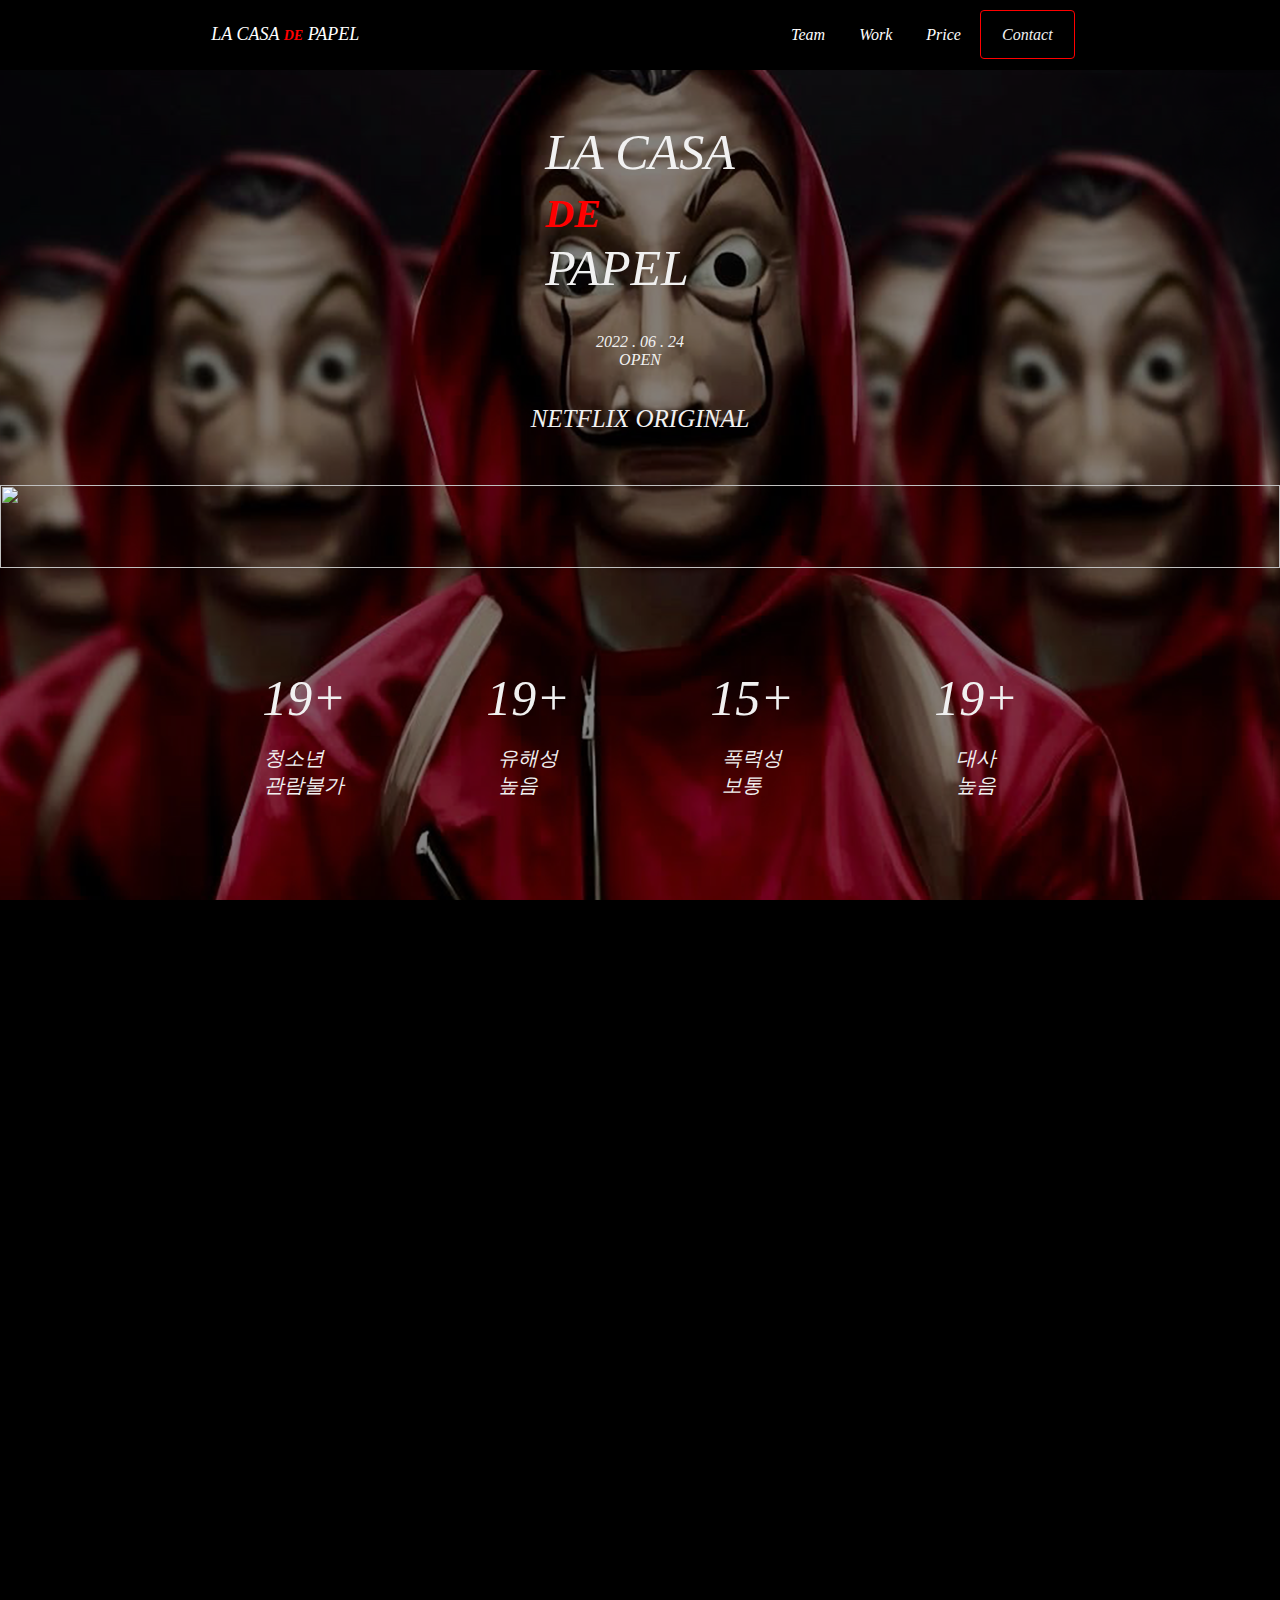
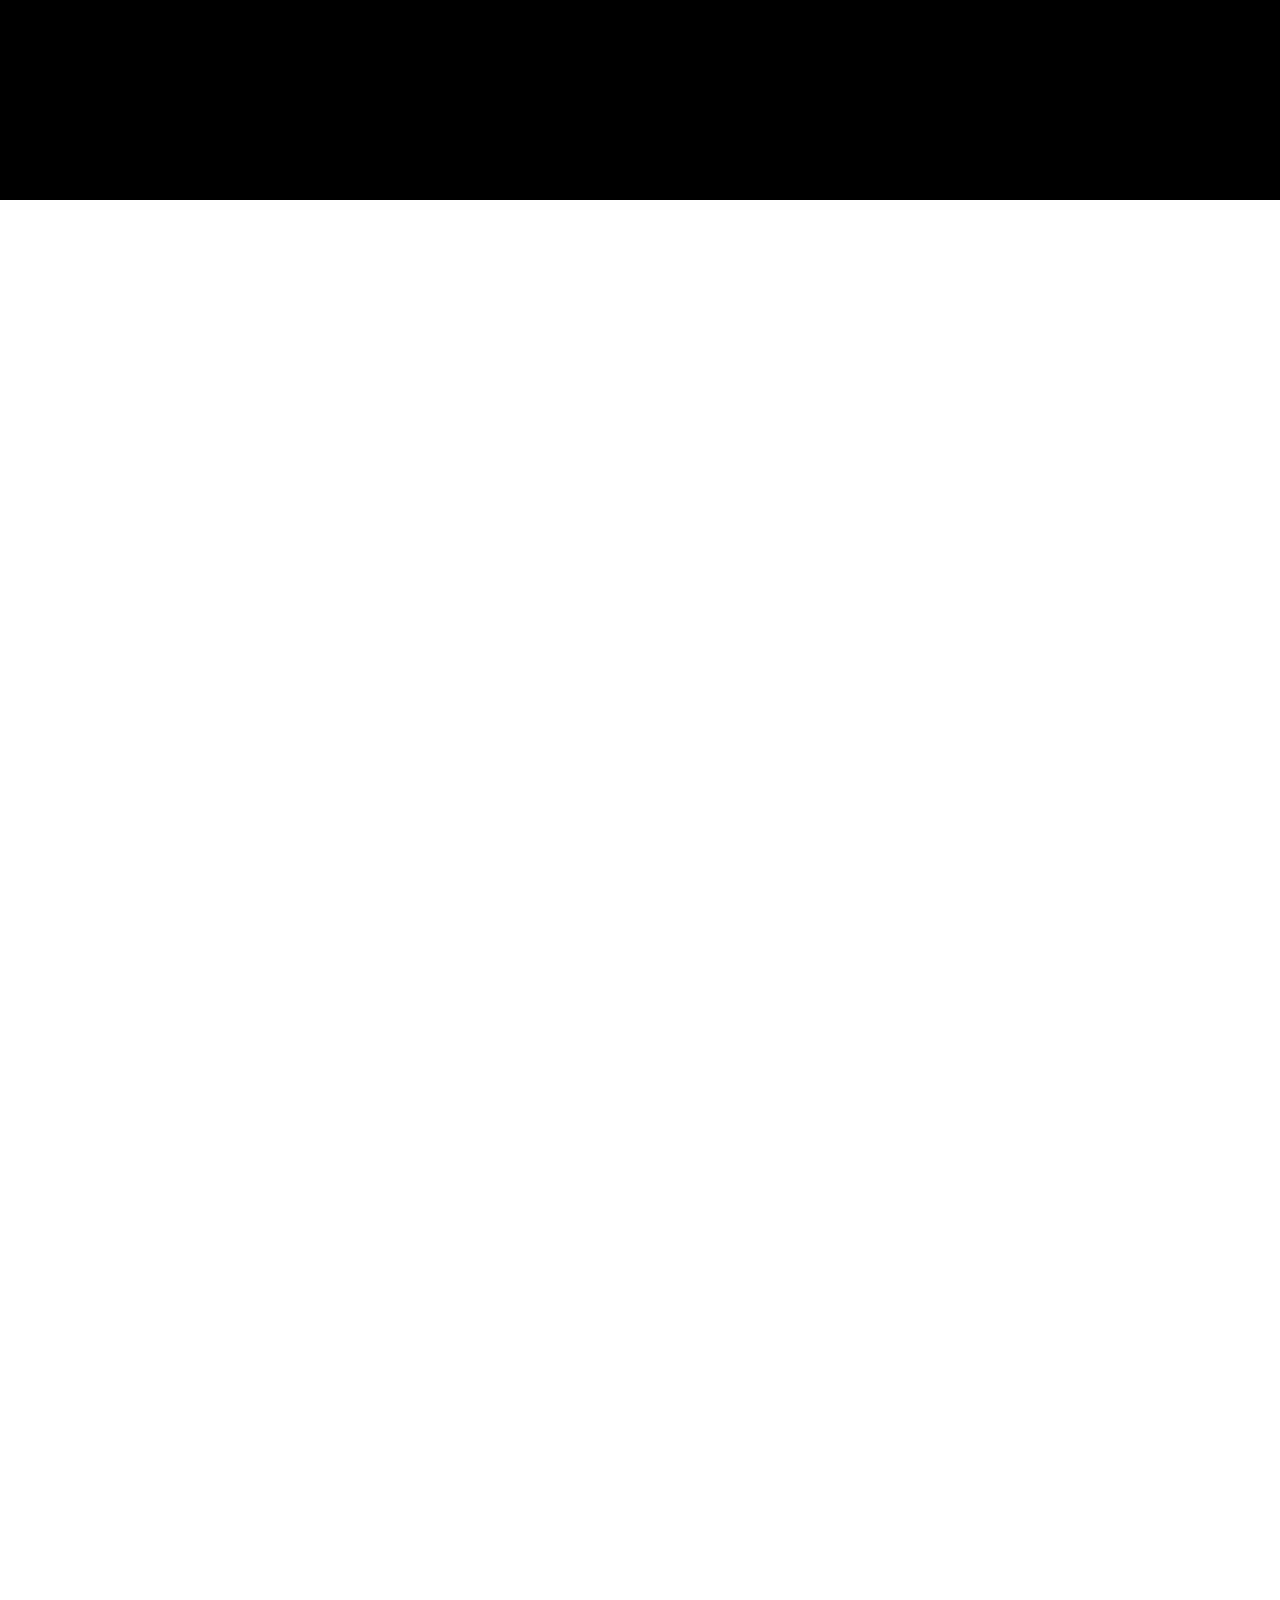
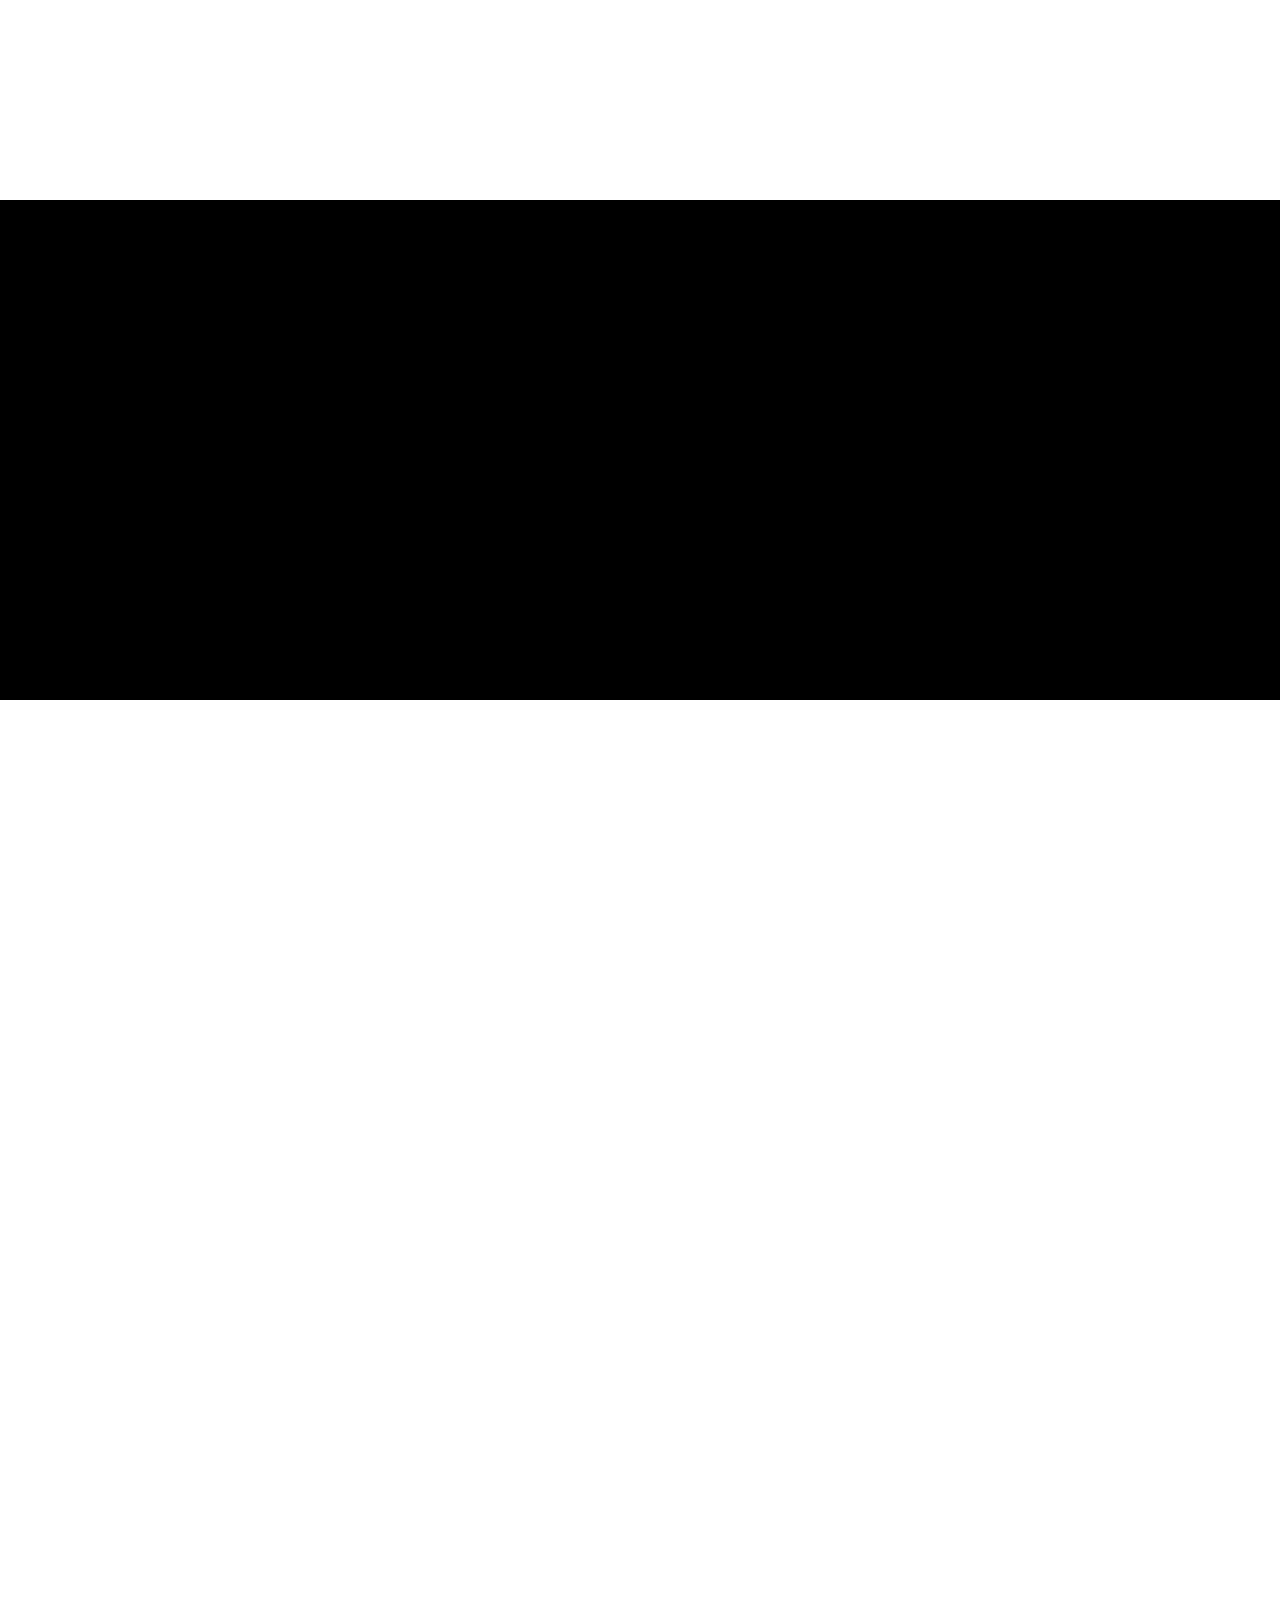
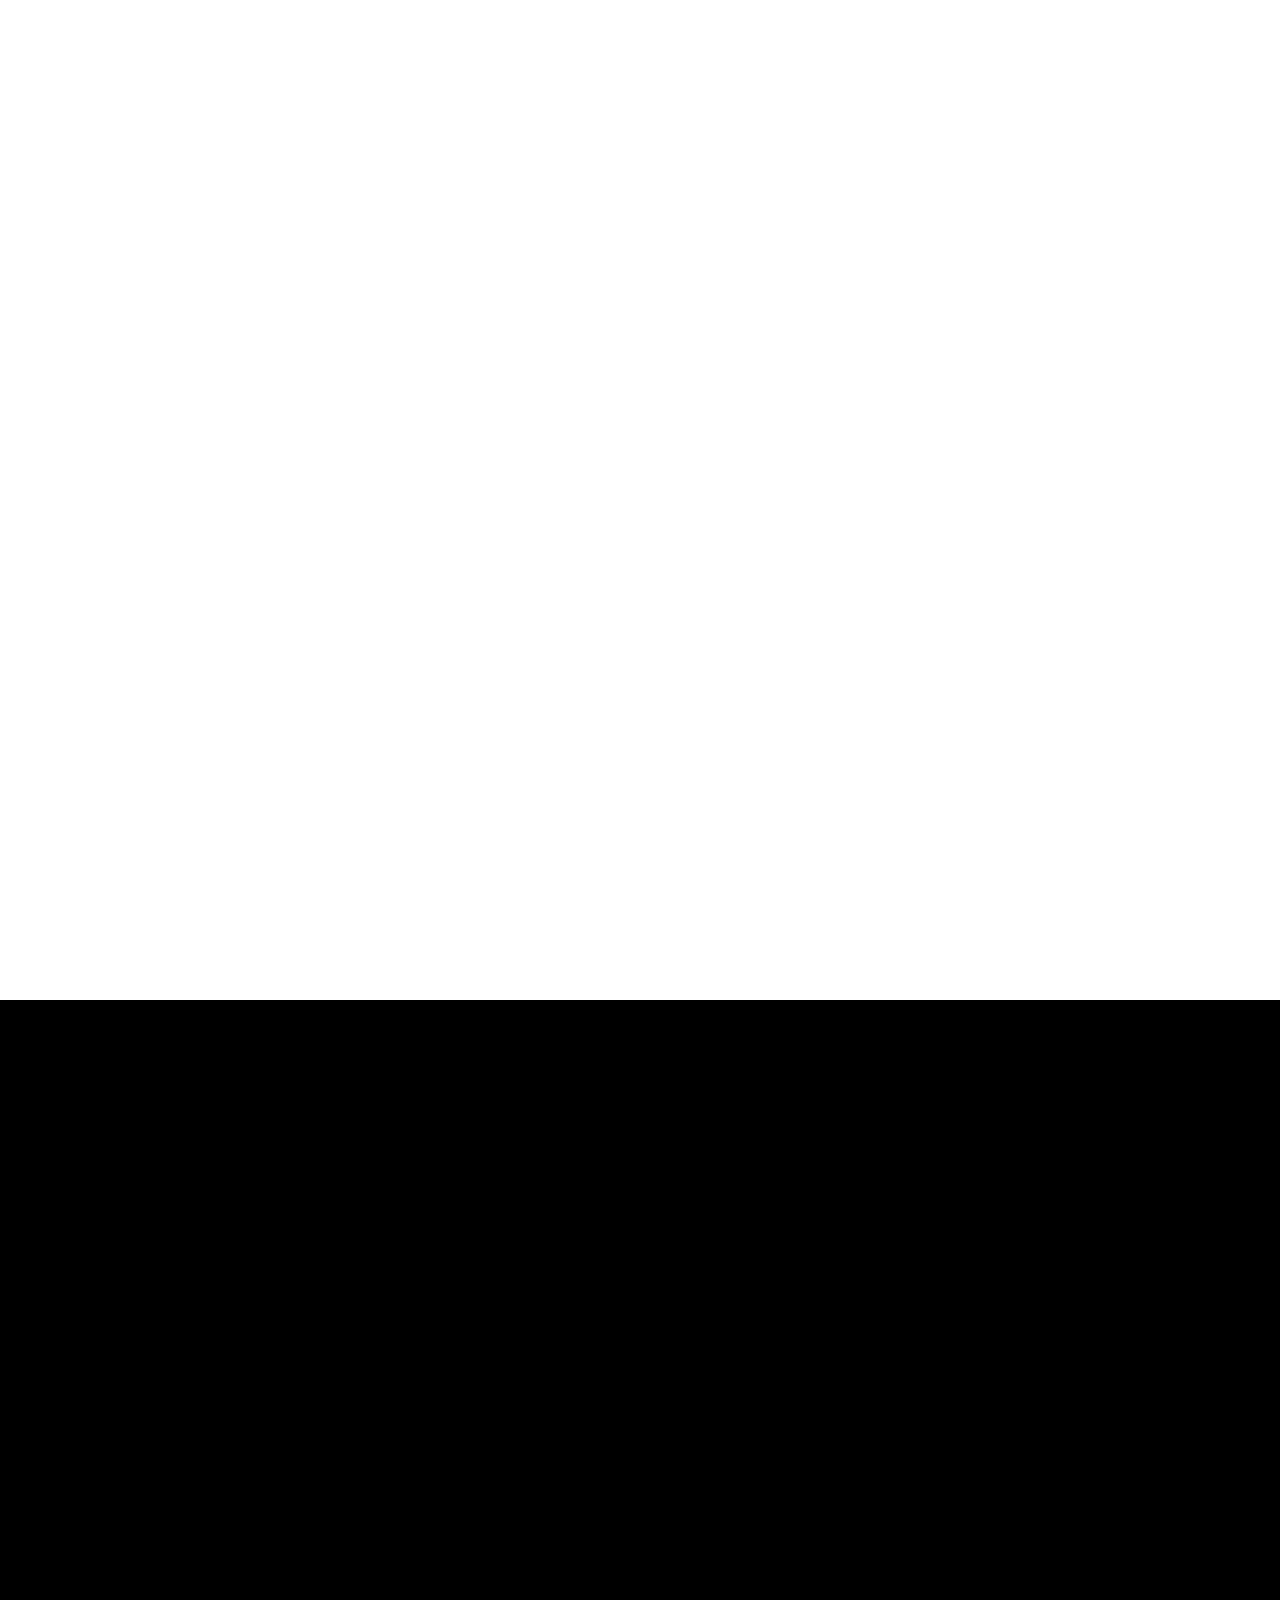
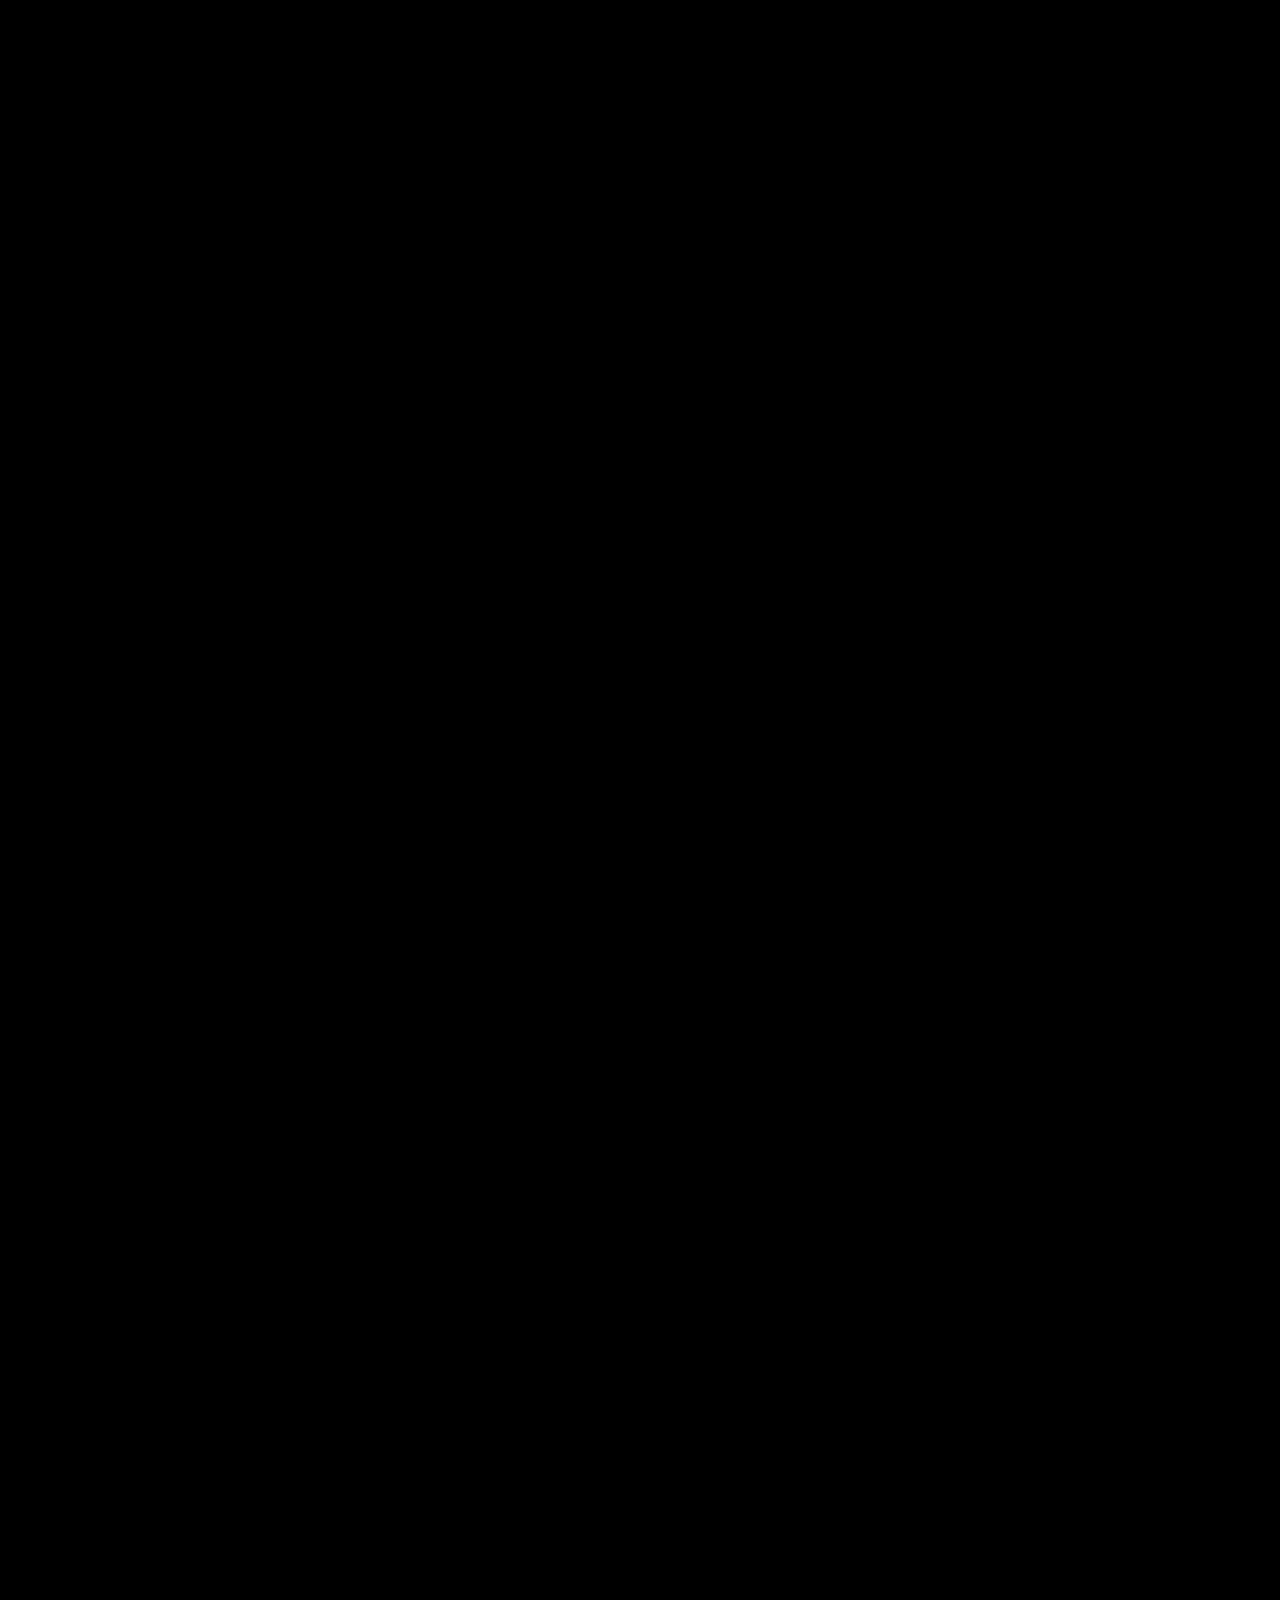
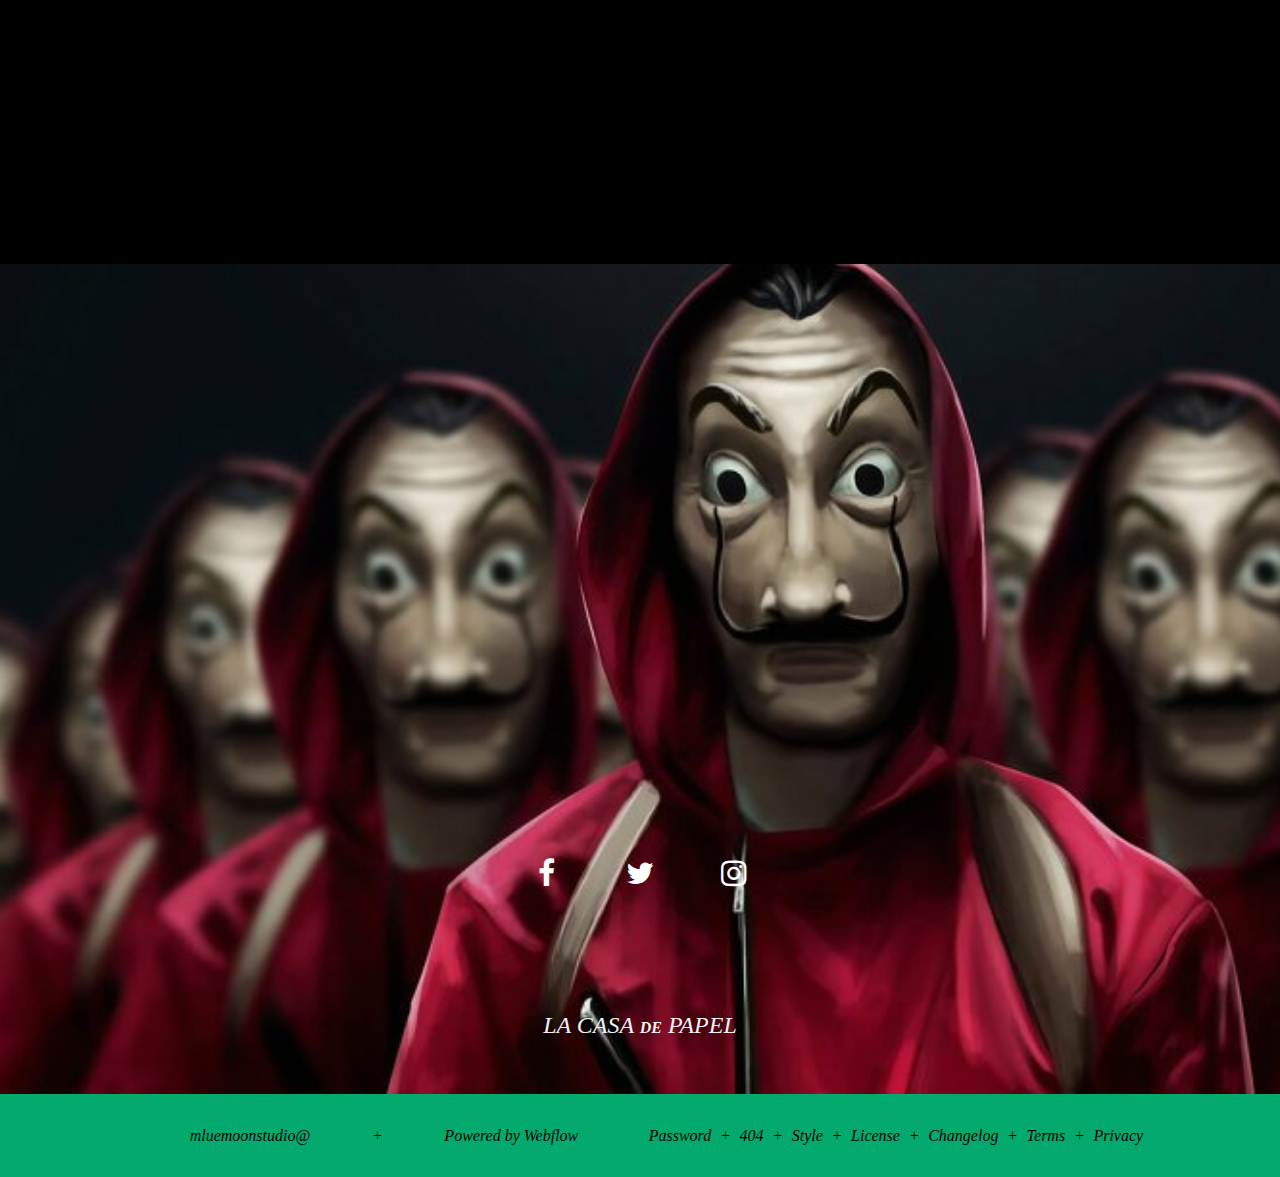
==== commit 339d5133: "2022.07.04" ====
--- a/index.html
+++ b/index.html
@@ -87,10 +87,10 @@
       /*   슬라이드       */
 
       #slide {width: 100%; height: 50vh; margin: 0 auto;
-   background-image: url("img/slide.png"); background-size: auto; 
+   background-image: url("img/slide1.png"); background-size: auto; 
  background-position: center; }
         
- .slbox {width: 100%; height: 50%; margin: 0 auto; display: flex; flex-direction: column;
+ .slbox {width: 100%; height: 60%; margin: 0 auto; display: flex; flex-direction: column;
 align-items: center;justify-content: center; }
 .slbox p:nth-of-type(1) {font-size: 20px; color: #f1f1f1; 
  transform: translateY(100px); transition: all 2.5s; opacity: 0;}
@@ -100,13 +100,14 @@
  .slbox p:nth-of-type(3) {font-size: 16px; color: #f1f1f1; 
  transform: translateY(100px); transition: all 2.5s; opacity: 0;}
 
+
  .ibox {width: 100%; height: 10%; margin: 0 auto;}
 .ibox img {width: 100%; height: 100%; margin: 0 auto; transform: translateY(100px);
 transition: all 2s; opacity: 0;}
 
 
 
- .debox {width: 100%; height: 40%; margin: 0 auto; display: flex; flex-direction: row;
+ .debox {width: 100%; height: 30%; margin: 0 auto; display: flex; flex-direction: row;
  align-items: center; justify-content: center; transform: translateY(100px);
   transition: all 1s; opacity: 0;}
 
@@ -136,8 +137,8 @@
  #eve {width: 100%; height: 100%; margin: 0 auto; background-color: #000; display: flex; 
   align-items: center; flex-direction: column; justify-content: space-evenly;}
 
- .te {width: 90%; height: 40%; margin: 0 auto; display: flex;
-  flex-direction: column; justify-content: flex-start; align-items: center;}
+ .te {width: 90%; height: 55%; margin: 0 auto; display: flex;
+  flex-direction: column; justify-content: space-evenly; align-items: center;}
  .te p:nth-of-type(1) {font-size: 16px; color: red; transform: translateY(100px); transition: all 1s; opacity: 0;}
  .te p:nth-of-type(2) {font-size: 18px; font-weight: bold; color: #f1f1f1; transform: translateY(100px); transition: all 1s; opacity: 0;}
  .te p:nth-of-type(3) {font-size: 12px; color: #f1f1f1; transform: translateY(100px); transition: all 1s; opacity: 0;}
@@ -147,11 +148,11 @@
 -webkit-transform: scale(0.5); -ms-transform: scale(0.5); transform: scale(0.5);}
 
 .bor {width: 70%; height: 90%; margin: auto auto; border: 1px solid red; position: absolute;
-     z-index: 1; top: 12%; left: 15%;}
-.mu {width: 70%; height: 90%; margin: auto auto; position: absolute; z-index: 2; top: 15%; left: 10%; }
+     z-index: 1; top: -5%; left: 15%;}
+.mu {width: 70%; height: 90%; margin: auto auto; position: absolute; z-index: 2; top: 0%; left: 10%; }
  .mu video {width: 100%; height: 100%;}
         
- #characters {width: 100%; height: 1500px; margin: 0 auto; }
+ #characters {width: 100%; height: auto; margin: 0 auto; }
  .cha {width: 100%; height: 10%; margin: 0 auto;  display: flex;
             flex-direction: column; justify-content: center; align-items: center;}
 .cha p:nth-of-type(1) {color: red; font-size: 16px; transform: translateY(100px); 
@@ -188,42 +189,42 @@
 
 .director {width: 100%; height: 100%; margin: 0 auto; background-color: #000; display: flex; flex-direction: column;}
 
-.ditext {width: 90%; height: 40%; margin: 0 auto; float: left; display: flex; flex-direction: column;
+.ditext {width: 90%; height: 30%; margin: 0 auto; float: left; display: flex; flex-direction: column;
     justify-content: center; align-items: flex-start;}
 .ditext p:nth-of-type(1) {color: red; font-size: 16px; transform: translateY(100px); transition: all 2.5s; 
     opacity: 0;}
     .ditext p:nth-of-type(2) {color: #f1f1f1; font-size: 20px; transform: translateY(100px); transition: all 2.5s; 
     opacity: 0;}
-    .ditext p:nth-of-type(3) {color: #f1f1f1; font-size: 16px; transform: translateY(100px); transition: all 2.5s; 
+    .ditext p:nth-of-type(3) {color: #f1f1f1; font-size: 14px; transform: translateY(100px); transition: all 2.5s; 
     opacity: 0;}
 
 .diimg {width: 90%; height: 60%; margin: 0 auto; float: right; display: flex; 
     transform: translateY(0px); transition: all 2s; opacity: 0;
         -webkit-transform: scale(0.5); -ms-transform: scale(0.5); transform: scale(0.5);}
 
-.dile {width: 40%; height: 100%; margin: 0 auto; float: left; display: flex; position: relative;
+.dile {width: 50%; height: 100%; margin: 0 auto; float: left; display: flex; position: relative;
     flex-direction: column; justify-content: flex-end; align-items: center;}
-.dile p {color: #f1f1f1; font-size: 20px; margin-top: 20px;}
+.dile p {color: #f1f1f1; font-size: 16px; margin-top: 20px;}
 
 
 
 
 .le1 {width: 90%; height: 60%; margin: 0 auto; border: 1px solid red; position: absolute;
-         z-index: 1; top: 10%; left: 5%;}
+         z-index: 1; top: 10%; left: 0%;}
 .le2 {width: 90%; height: 60%; margin: 0 auto; position: absolute;
-         z-index: 2; top: 15%; left: 15%;}
+         z-index: 2; top: 15%; left: 5%;}
          .le2 img {width: 100%; height: 100%;}
 
 
- .diri {width: 40%; height: 100%; margin: 0 auto; float: right; display: flex; position: relative;
+ .diri {width: 50%; height: 100%; margin: 0 auto; float: right; display: flex; position: relative;
     flex-direction: column; justify-content: flex-end; align-items: center;}
  .diri p {color: #f1f1f1; font-size: 24px;}
 .ri1 {width: 90%; height: 60%; margin: 0 auto; border: 1px solid red; position: absolute;
-         z-index: 1; top: 10%; left: 5%;}
+         z-index: 1; top: 10%; left: 0%;}
 .ri2 {width: 90%; height: 60%; margin: 0 auto; position: absolute;
-         z-index: 2; top: 15%; left: 15%;}
+         z-index: 2; top: 15%; left: 5%;}
          .ri2 img {width: 100%; height: 100%;}
-.diri p {color: #f1f1f1; font-size: 20px; margin-top: 30px;}
+.diri p {color: #f1f1f1; font-size: 16px; margin-top: 20px;}
 
 
 
@@ -333,7 +334,7 @@
     flex-wrap: wrap; justify-content: space-evenly;  align-items: stretch;}
 .mlbox {width: 30%; height: 20%; margin: 0 auto;}
 
-#gallerybg {width: 100%; height: 50vh; margin: 0 auto; background-color: #000;}
+#gallerybg {width: 100%; height: 40vh; margin: 0 auto; background-color: #000;}
 .gallery {width: 100%; height: 100%; margin: 0 auto; background-color: #000;
     display: flex; flex-direction: column;
      transform: translateY(100px); transition: all 1.5s; opacity: 0;}
@@ -343,7 +344,7 @@
 .ga p:nth-of-type(2) {font-size: 30px; color: #f1f1f1;}
 .ga p:nth-of-type(3) {font-size: 16px; color: #777;}
 
-.lery {width: 100%; height: 50%; margin: 0 auto; background-color: #000; display: flex;
+.lery {width: 100%; height: 60%; margin: 0 auto; background-color: #000; display: flex;
  flex-direction: row; align-items: center; }
 .ry1 {width: 45%; height: 75%; margin: 0 auto; display: flex;
 background-image: url("img/35.jpg"); background-position: center; background-size: cover; }
@@ -372,7 +373,7 @@
  transform: translateY(100px); transition: all 1.5s; opacity: 0;}
 .tion1 p:nth-of-type(1) {color: red; font-size: 16px;}
 .tion1 p:nth-of-type(2) {color: #f1f1f1; font-size: 30px; font-weight: bold;}
-.tion1 p:nth-of-type(3) {color: #f1f1f1; font-size: 20px;}
+.tion1 p:nth-of-type(3) {color: #f1f1f1; font-size: 16px;}
 
 .tion2 {width: 50%; height: 20%; margin: 0 auto; background-image: url("img/40.jpg"); 
 background-position: center; background-size: cover;
@@ -389,12 +390,12 @@
  transform: translateY(100px); transition: all 1.5s; opacity: 0;}
  .tion4 p:nth-of-type(1) {color: red; font-size: 16px;}
 .tion4 p:nth-of-type(2) {color: #f1f1f1; font-size: 30px; font-weight: bold;}
-.tion4 p:nth-of-type(3) {color: #f1f1f1; font-size: 20px;}
-
-
-
-
-#cardbg {width: 100%; height: 100vh; margin: 0 auto; background-color: #000;}
+.tion4 p:nth-of-type(3) {color: #f1f1f1; font-size: 16px;}
+
+
+
+
+#cardbg {width: 100%; height: 1000px; margin: 0 auto; background-color: #000;}
 .rdbg {width: 100%; height: 100%; margin: 0 auto; background-color: #000; 
     display: flex; flex-direction: column;  
     transform: translateY(100px); transition: all 1.5s; opacity: 0;}
@@ -562,7 +563,7 @@
 .calltext p:nth-of-type(3) {font-size: 16px; color: #f1f1f1;}
 
 
-footer {width: 100%; height: 20vh; margin: 0 auto; background-color: #04AA6D;}
+footer {width: 100%; height: 6vh; margin: 0 auto; background-color: #04AA6D;}
 #footerbg {width: 100%; height: 100%; margin: 0 auto; display: flex; flex-direction: column; }
 .foot {width: 100%; height: 50%; float: left; display: flex; justify-content: space-evenly;
     align-items: center;}
@@ -610,7 +611,7 @@
         /*   슬라이드       */
 
  #slide {width: 100%; height: calc(100% - 70px); margin: 0 auto;
-   background-image: url("img/slide.png"); background-size: auto; 
+   background-image: url("img/slide1.png"); background-size: auto; 
  background-position: center; }
         
  .slbox {width: 100%; height: 50%; margin: 0 auto; display: flex; flex-direction: column;
@@ -674,7 +675,7 @@
 .mu {width: 60%; height: 75%; margin: auto auto; position: absolute; z-index: 2; top: 15%; left: 10%; }
  .mu video {width: 100%; height: 100%;}
         
- #characters {width: 100%; height: 1700px; margin: 0 auto; }
+ #characters {width: 100%; height: auto; margin: 0 auto; }
  .cha {width: 100%; height: 10%; margin: 0 auto;  display: flex;
             flex-direction: column; justify-content: center; align-items: center;}
 .cha p:nth-of-type(1) {color: red; font-size: 16px; transform: translateY(100px); 
@@ -1142,7 +1143,7 @@
         /*   슬라이드       */
 
  #slide {width: 100%; height: calc(100% - 70px); margin: 0 auto;
-   background-image: url("img/slide.png"); background-size: auto; 
+   background-image: url("img/slide1.png"); background-size: auto; 
  background-position: center; }
         
  .slbox {width: 100%; height: 50%; margin: 0 auto; display: flex; flex-direction: column;
@@ -1676,8 +1677,114 @@
         
         
         </script>
-        
-        
+<!--         
+        
+<script>
+    $(function () {
+if (window.matchMedia("(min-width: 1200px)").matches) { 
+
+   var ws = $(this).scrollTop();
+
+   if (ws > -10) {
+
+$('.slbox p').css("transform", "translateY(0px)").css("opacity", "1");
+$('.ibox img').css("transform", "translateY(0px)").css("opacity", "1");
+$('.debox').css("transform", "translateY(0px)").css("opacity", "1");
+}
+
+if (ws > 700) {
+
+$('.te p').css("transform", "translateY(0px)").css("opacity", "1");
+$('.evmu').css("transform", "translateY(0px)").css("opacity", "1");
+
+}
+
+if (ws > 1500) {
+
+$('.cha p').css("transform", "translateY(0px)").css("opacity", "1");
+$('.racbox').css("transform", "translateY(0px)").css("opacity", "1");
+
+}
+
+if (ws > 2300) {
+
+$('.ditext p').css("transform", "translateY(0px)").css("opacity", "1");
+$('.diimg').css("transform", "translateY(0px)").css("opacity", "1");
+
+
+}
+
+
+if (ws > 3500) {
+
+$('#contentsbg').css("transform", "translateY(0px)").css("opacity", "1");
+
+
+
+}
+
+
+
+if (ws > 4500) {
+
+$('#movlogobg').css("transform", "translateY(0px)").css("opacity", "1");
+
+
+
+}
+
+if (ws > 5200) {
+
+$('.gallery').css("transform", "translateY(0px)").css("opacity", "1");
+
+
+
+}
+
+if (ws > 5900) {
+
+$('.tion1').css("transform", "translateY(0px)").css("opacity", "1");
+$('.tion2').css("transform", "translateY(0px)").css("opacity", "1");
+$('.tion3').css("transform", "translateY(0px)").css("opacity", "1");
+$('.tion4').css("transform", "translateY(0px)").css("opacity", "1");
+}
+
+
+
+if (ws > 7200) {
+
+$('.rdbg').css("transform", "translateY(0px)").css("opacity", "1");
+
+
+
+}
+
+
+if (ws > 7700) {
+       
+       $('.conbg p').css("transform", "translateY(0px)").css("opacity", "1");
+       $('.container').css("transform", "translateY(0px)").css("opacity", "1");
+       
+      
+
+   }
+
+
+} else { 
+
+/* 뷰포트 너비가 400 픽셀 미만 */
+
+}
+    });
+
+
+
+
+
+
+
+
+</script> -->
         
         </head>
         
@@ -1790,32 +1897,11 @@
 
                     $(function () {
 
-                        // 왼쪽에서
-
-                        // $('#a1').css("transform","translateX(0px)").css("opacity","1");
-
-
-
-                        // $(window).scroll(function(){
-
-                        //   var ws=$(this).scrollTop();
 
                         $(window).ready(function () {
 
                             var ws = $(this).scrollTop();
-
-                            // 오른쪽에서
-
-
-
-
-                            //   if(ws>2500){
-
-                            //     $('#ra').css("transform","translateX(0px)").css("opacity","1");
-
-                            //   }
-
-                            // 아래에서
+                        
 
                             if (ws > -10) {
 
@@ -1826,35 +1912,12 @@
 
                             }
 
-                            // 위에서
-
-                            //   if(ws>2200){
-
-                            //     $('.s4').css("transform","translateY(0px)").css("opacity","1");
-
-                            //   }
-
-                            // 왼쪽위에서
-
-                            //   if(ws>3000){
-
-                            //     $('.s5').css("transform","translate(0px,0px)").css("opacity","1");
-
-                            //   }
-
-                            // 오른쪽위에서
-
-                            //   if(ws>3900){
-
-                            //     $('.s6').css("transform","translate(0px,0px)").css("opacity","1");
-
-                            //   }
-
+             
                         });
 
                     });
 
-
+            
 
 
 
@@ -1895,7 +1958,7 @@
                     </div>
                 </div>
         
-                <script>
+                <!-- <script>
                     $(function () {
 
                         $(window).scroll(function () {
@@ -1911,7 +1974,9 @@
 
                         });
                     });
-                </script>
+                </script> -->
+
+
                 <div id="characters">
         
                     <div class="cha">
@@ -1967,7 +2032,7 @@
                     </div>
                 </div>
         
-                <script>
+                <!-- <script>
                     $(function () {
 
                         $(window).scroll(function () {
@@ -1983,7 +2048,7 @@
 
                         });
                     });
-                </script>
+                </script> -->
         
         
                 <div id="directorbg">
@@ -2018,7 +2083,7 @@
                     </div>
                 </div>
 
-                <script>
+                <!-- <script>
                     $(function () {
 
                         $(window).scroll(function () {
@@ -2036,7 +2101,7 @@
 
                         });
                     });
-                </script>
+                </script> -->
 
 
 
@@ -2353,7 +2418,7 @@
     </div>
 </div>
 
-<script>
+<!-- <script>
     $(function () {
 
         $(window).scroll(function () {
@@ -2371,7 +2436,7 @@
 
         });
     });
-</script>
+</script> -->
 
 
         <script>
@@ -2430,7 +2495,7 @@
      </div>
 </div>
 
-<script>
+<!-- <script>
     $(function () {
 
         $(window).scroll(function () {
@@ -2448,7 +2513,7 @@
 
         });
     });
-</script>
+</script> -->
 
 <div id="gallerybg">
     <div class="gallery">
@@ -2475,7 +2540,7 @@
     </div>
 </div>
 
-<script>
+<!-- <script>
     $(function () {
 
         $(window).scroll(function () {
@@ -2493,7 +2558,7 @@
 
         });
     });
-</script>
+</script> -->
 
 <div id="locationbg">
     <div class="location">
@@ -2516,7 +2581,7 @@
     </div>
 </div>
 
-<script>
+<!-- <script>
     $(function () {
 
         $(window).scroll(function () {
@@ -2534,7 +2599,7 @@
 
         });
     });
-</script>
+</script> -->
 
 <div id="cardbg">
     <div class="rdbg">
@@ -2582,7 +2647,7 @@
 
 </div>
 
-<script>
+<!-- <script>
     $(function () {
 
         $(window).scroll(function () {
@@ -2600,7 +2665,7 @@
 
         });
     });
-</script>
+</script> -->
 
 <div id="containerbg">
     <div class="conbg">
@@ -2627,7 +2692,7 @@
             </form>
         </div>
 
-        <script>
+        <!-- <script>
             $(function () {
         
                 $(window).scroll(function () {
@@ -2646,7 +2711,7 @@
         
                 });
             });
-        </script>
+        </script> -->
 
         <div class="callbg">
             <div class="call">
@@ -2691,6 +2756,326 @@
     </div>
 </footer>
 
+
+
+
+<script>
+    $(function () {
+if (window.matchMedia("(max-width:599px)").matches) { 
+
+   $(window).scroll(function(){
+
+   var ws = $(this).scrollTop();
+
+
+
+if (ws > 200) {
+
+$('.te p').css("transform", "translateY(0px)").css("opacity", "1");
+$('.evmu').css("transform", "translateY(0px)").css("opacity", "1");
+
+}
+
+if (ws > 700) {
+
+$('.cha p').css("transform", "translateY(0px)").css("opacity", "1");
+$('.racbox').css("transform", "translateY(0px)").css("opacity", "1");
+
+}
+
+if (ws > 2300) {
+
+$('.ditext p').css("transform", "translateY(0px)").css("opacity", "1");
+$('.diimg').css("transform", "translateY(0px)").css("opacity", "1");
+
+
+}
+if (ws > 3500) {
+
+$('#contentsbg').css("transform", "translateY(0px)").css("opacity", "1");
+
+
+
+}
+
+if (ws > 4100) {
+
+$('#movlogobg').css("transform", "translateY(0px)").css("opacity", "1");
+
+
+
+}
+
+if (ws > 4700) {
+
+$('.gallery').css("transform", "translateY(0px)").css("opacity", "1");
+
+
+
+}
+
+if (ws > 5200) {
+
+$('.tion1').css("transform", "translateY(0px)").css("opacity", "1");
+$('.tion2').css("transform", "translateY(0px)").css("opacity", "1");
+$('.tion3').css("transform", "translateY(0px)").css("opacity", "1");
+$('.tion4').css("transform", "translateY(0px)").css("opacity", "1");
+}
+
+if (ws > 6000) {
+
+$('.rdbg').css("transform", "translateY(0px)").css("opacity", "1");
+
+
+
+}
+if (ws > 7000) {
+       
+       $('.conbg p').css("transform", "translateY(0px)").css("opacity", "1");
+       $('.container').css("transform", "translateY(0px)").css("opacity", "1");
+       
+      
+
+   }     });
+
+} else { 
+
+/* 뷰포트 너비가 400 픽셀 미만 */
+
+}
+    });
+
+
+
+
+
+
+
+</script>
+
+
+
+
+
+
+
+
+
+
+<script>
+    $(function () {
+if (window.matchMedia("(min-width: 600px)and (max-width:1199px) ").matches) { 
+
+   $(window).scroll(function(){
+
+   var ws = $(this).scrollTop();
+
+   if (ws > -10) {
+
+$('.slbox p').css("transform", "translateY(0px)").css("opacity", "1");
+$('.ibox img').css("transform", "translateY(0px)").css("opacity", "1");
+$('.debox').css("transform", "translateY(0px)").css("opacity", "1");
+}
+
+if (ws > 700) {
+
+$('.te p').css("transform", "translateY(0px)").css("opacity", "1");
+$('.evmu').css("transform", "translateY(0px)").css("opacity", "1");
+
+}
+
+if (ws > 1500) {
+
+$('.cha p').css("transform", "translateY(0px)").css("opacity", "1");
+$('.racbox').css("transform", "translateY(0px)").css("opacity", "1");
+
+}
+
+if (ws > 2300) {
+
+$('.ditext p').css("transform", "translateY(0px)").css("opacity", "1");
+$('.diimg').css("transform", "translateY(0px)").css("opacity", "1");
+
+
+}
+if (ws > 3500) {
+
+$('#contentsbg').css("transform", "translateY(0px)").css("opacity", "1");
+
+
+
+}
+
+if (ws > 4500) {
+
+$('#movlogobg').css("transform", "translateY(0px)").css("opacity", "1");
+
+
+
+}
+
+if (ws > 5300) {
+
+$('.gallery').css("transform", "translateY(0px)").css("opacity", "1");
+
+
+
+}
+
+if (ws > 6200) {
+
+$('.tion1').css("transform", "translateY(0px)").css("opacity", "1");
+$('.tion2').css("transform", "translateY(0px)").css("opacity", "1");
+$('.tion3').css("transform", "translateY(0px)").css("opacity", "1");
+$('.tion4').css("transform", "translateY(0px)").css("opacity", "1");
+}
+
+if (ws > 7200) {
+
+$('.rdbg').css("transform", "translateY(0px)").css("opacity", "1");
+
+
+
+}
+if (ws > 7900) {
+       
+       $('.conbg p').css("transform", "translateY(0px)").css("opacity", "1");
+       $('.container').css("transform", "translateY(0px)").css("opacity", "1");
+       
+      
+
+   }     });
+
+} else { 
+
+/* 뷰포트 너비가 400 픽셀 미만 */
+
+}
+    });
+
+
+
+
+
+
+
+</script>
+
+
+
+
+
+
+
+
+
+
+
+
+
+
+
+
+
+
+
+
+<script>
+    $(function () {
+if (window.matchMedia("(min-width: 1200px)").matches) { 
+
+   $(window).scroll(function(){
+
+   var ws = $(this).scrollTop();
+
+
+
+if (ws > 700) {
+
+$('.te p').css("transform", "translateY(0px)").css("opacity", "1");
+$('.evmu').css("transform", "translateY(0px)").css("opacity", "1");
+
+}
+
+if (ws > 1500) {
+
+$('.cha p').css("transform", "translateY(0px)").css("opacity", "1");
+$('.racbox').css("transform", "translateY(0px)").css("opacity", "1");
+
+}
+
+if (ws > 2300) {
+
+$('.ditext p').css("transform", "translateY(0px)").css("opacity", "1");
+$('.diimg').css("transform", "translateY(0px)").css("opacity", "1");
+
+
+}
+if (ws > 3500) {
+
+$('#contentsbg').css("transform", "translateY(0px)").css("opacity", "1");
+
+
+
+}
+
+if (ws > 4500) {
+
+$('#movlogobg').css("transform", "translateY(0px)").css("opacity", "1");
+
+
+
+}
+
+if (ws > 5200) {
+
+$('.gallery').css("transform", "translateY(0px)").css("opacity", "1");
+
+
+
+}
+
+if (ws > 5900) {
+
+$('.tion1').css("transform", "translateY(0px)").css("opacity", "1");
+$('.tion2').css("transform", "translateY(0px)").css("opacity", "1");
+$('.tion3').css("transform", "translateY(0px)").css("opacity", "1");
+$('.tion4').css("transform", "translateY(0px)").css("opacity", "1");
+}
+
+if (ws > 7200) {
+
+$('.rdbg').css("transform", "translateY(0px)").css("opacity", "1");
+
+
+
+}
+if (ws > 7700) {
+       
+       $('.conbg p').css("transform", "translateY(0px)").css("opacity", "1");
+       $('.container').css("transform", "translateY(0px)").css("opacity", "1");
+       
+      
+
+   }     });
+
+} else { 
+
+/* 뷰포트 너비가 400 픽셀 미만 */
+
+}
+    });
+
+
+
+
+
+
+
+</script>
+
+
+
         </body>
         
         
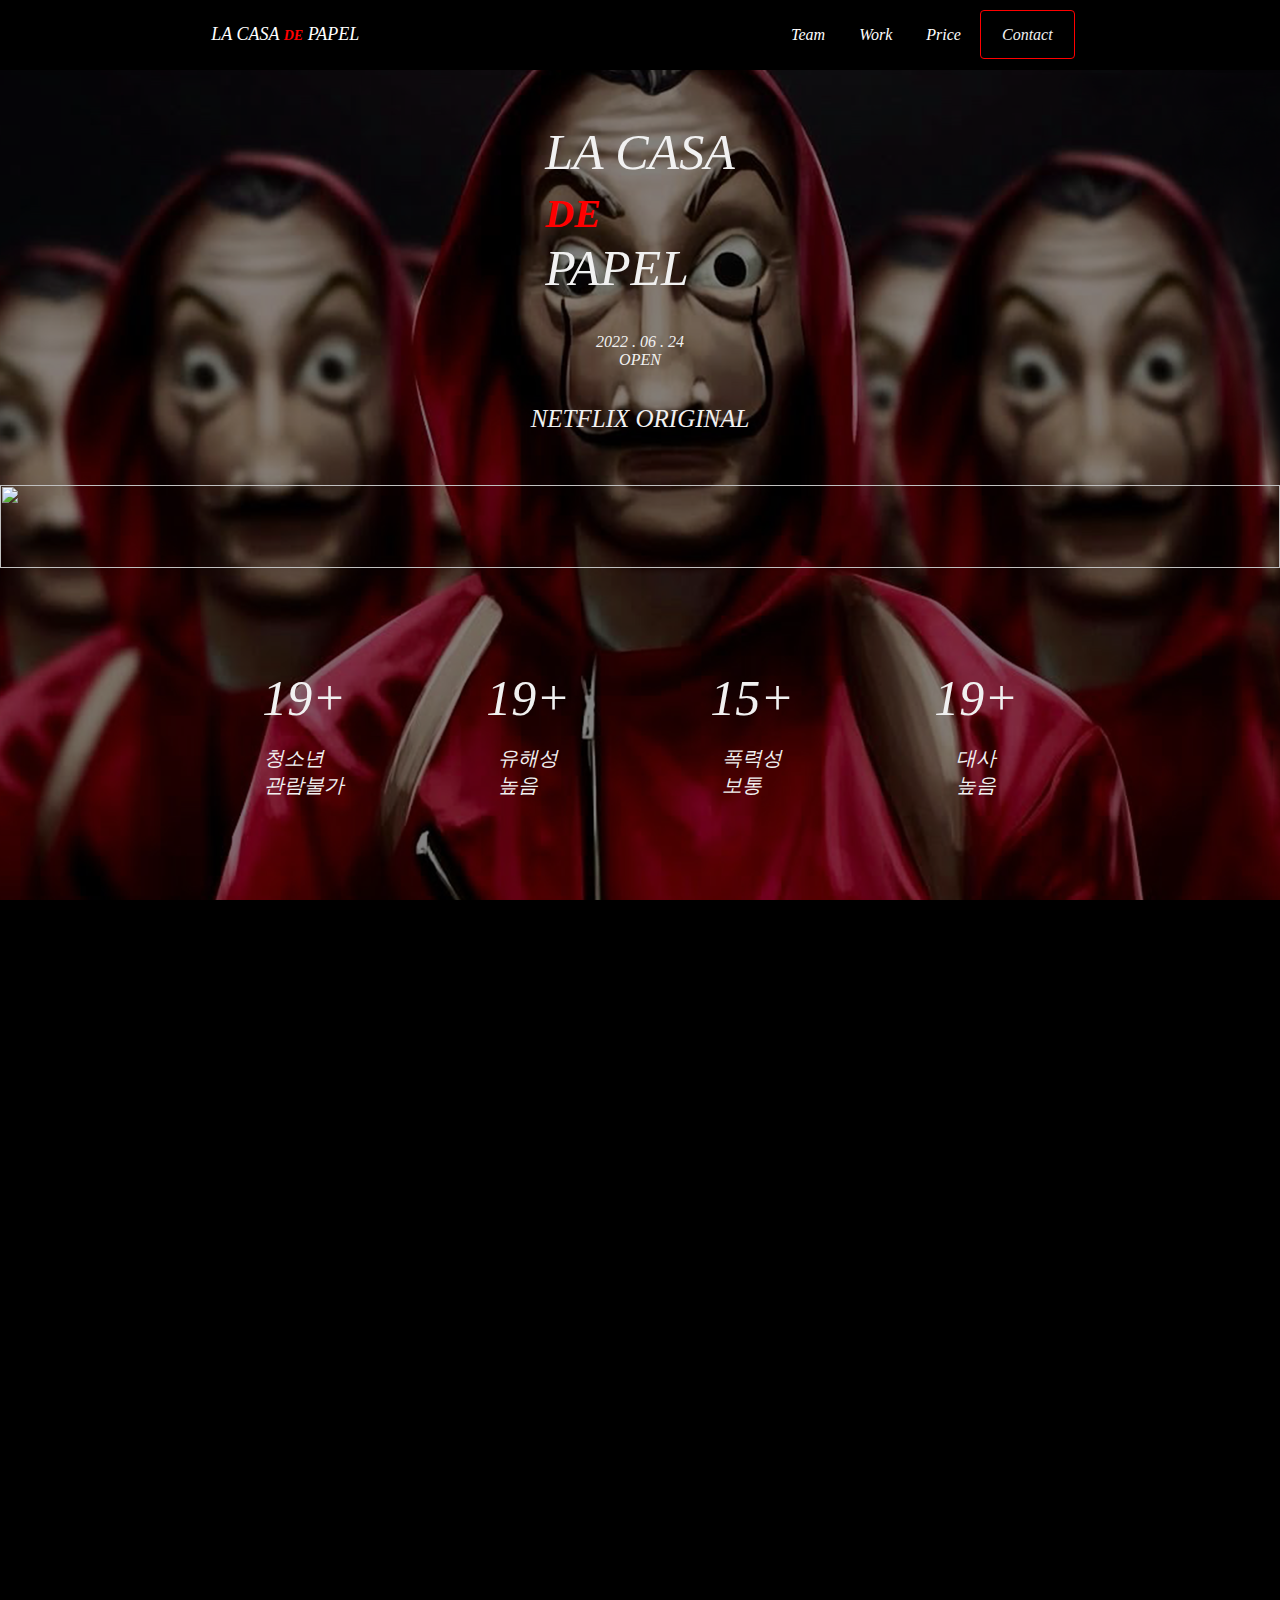
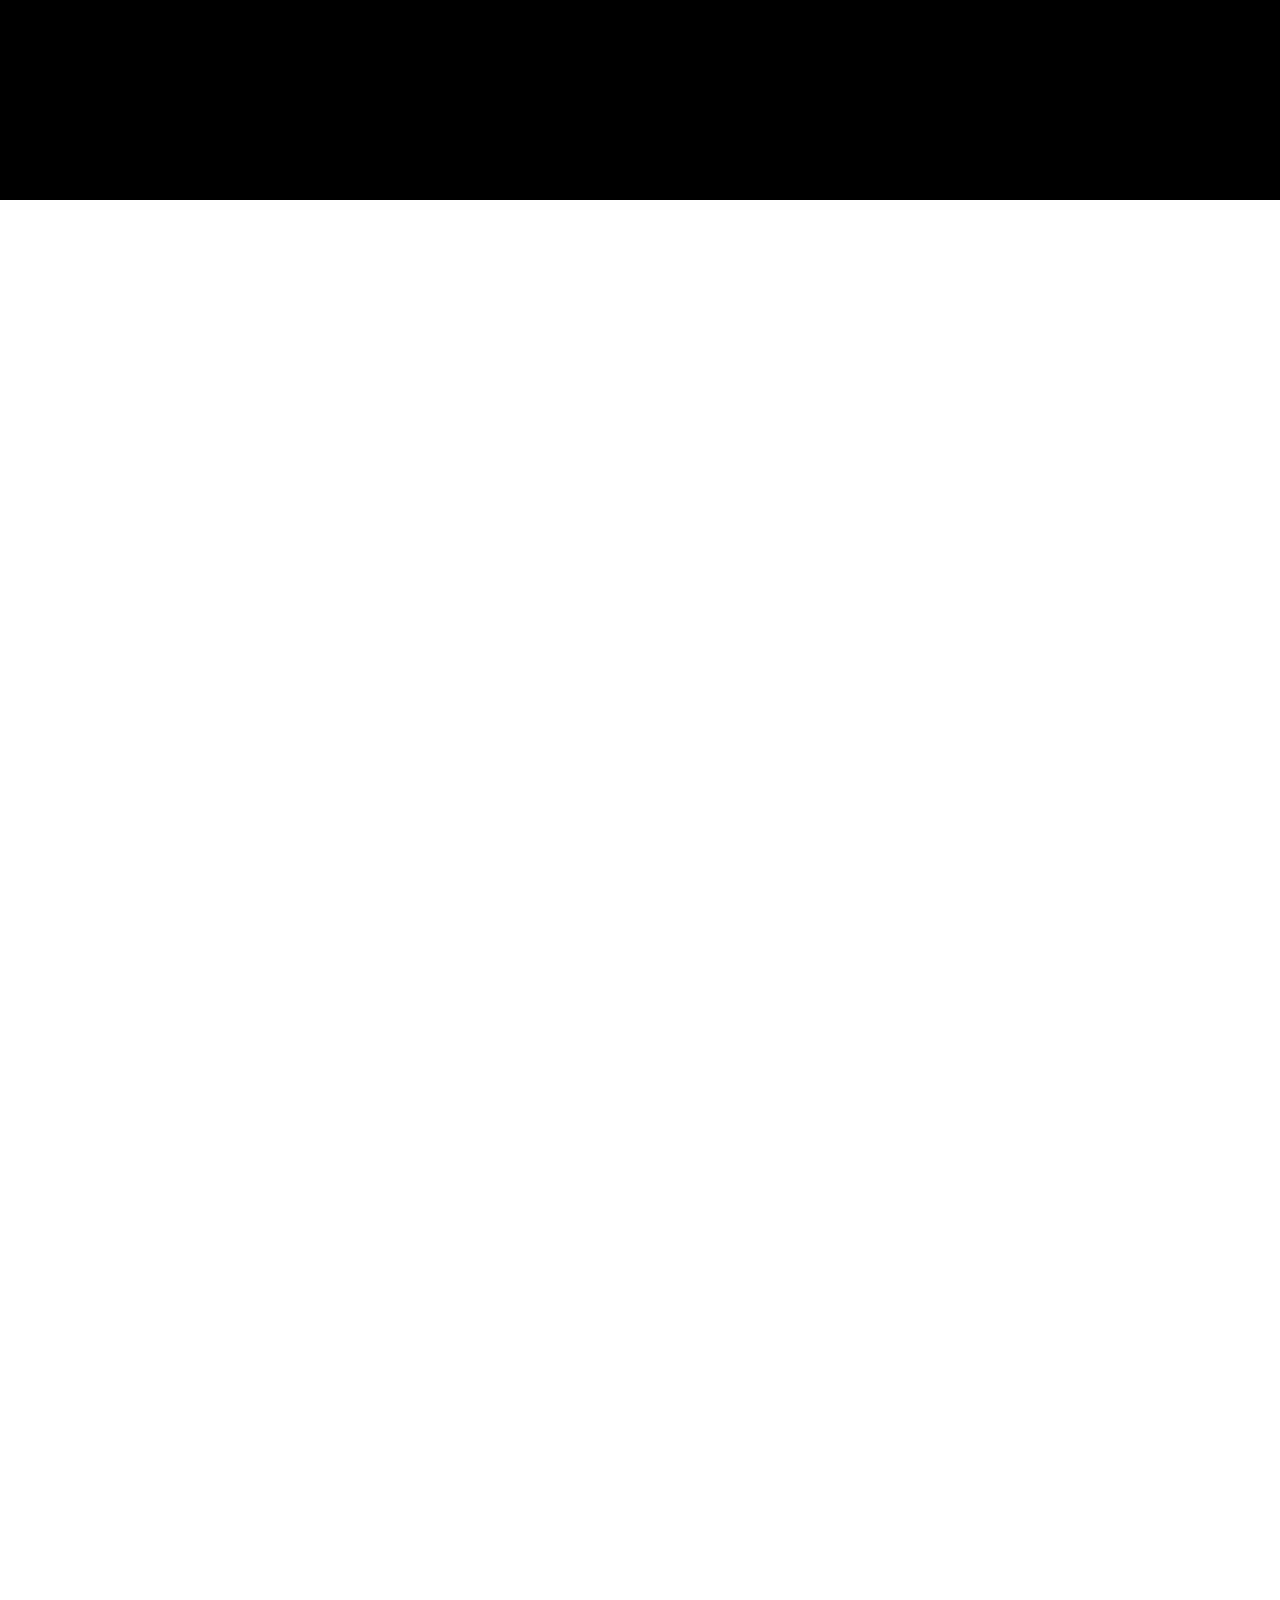
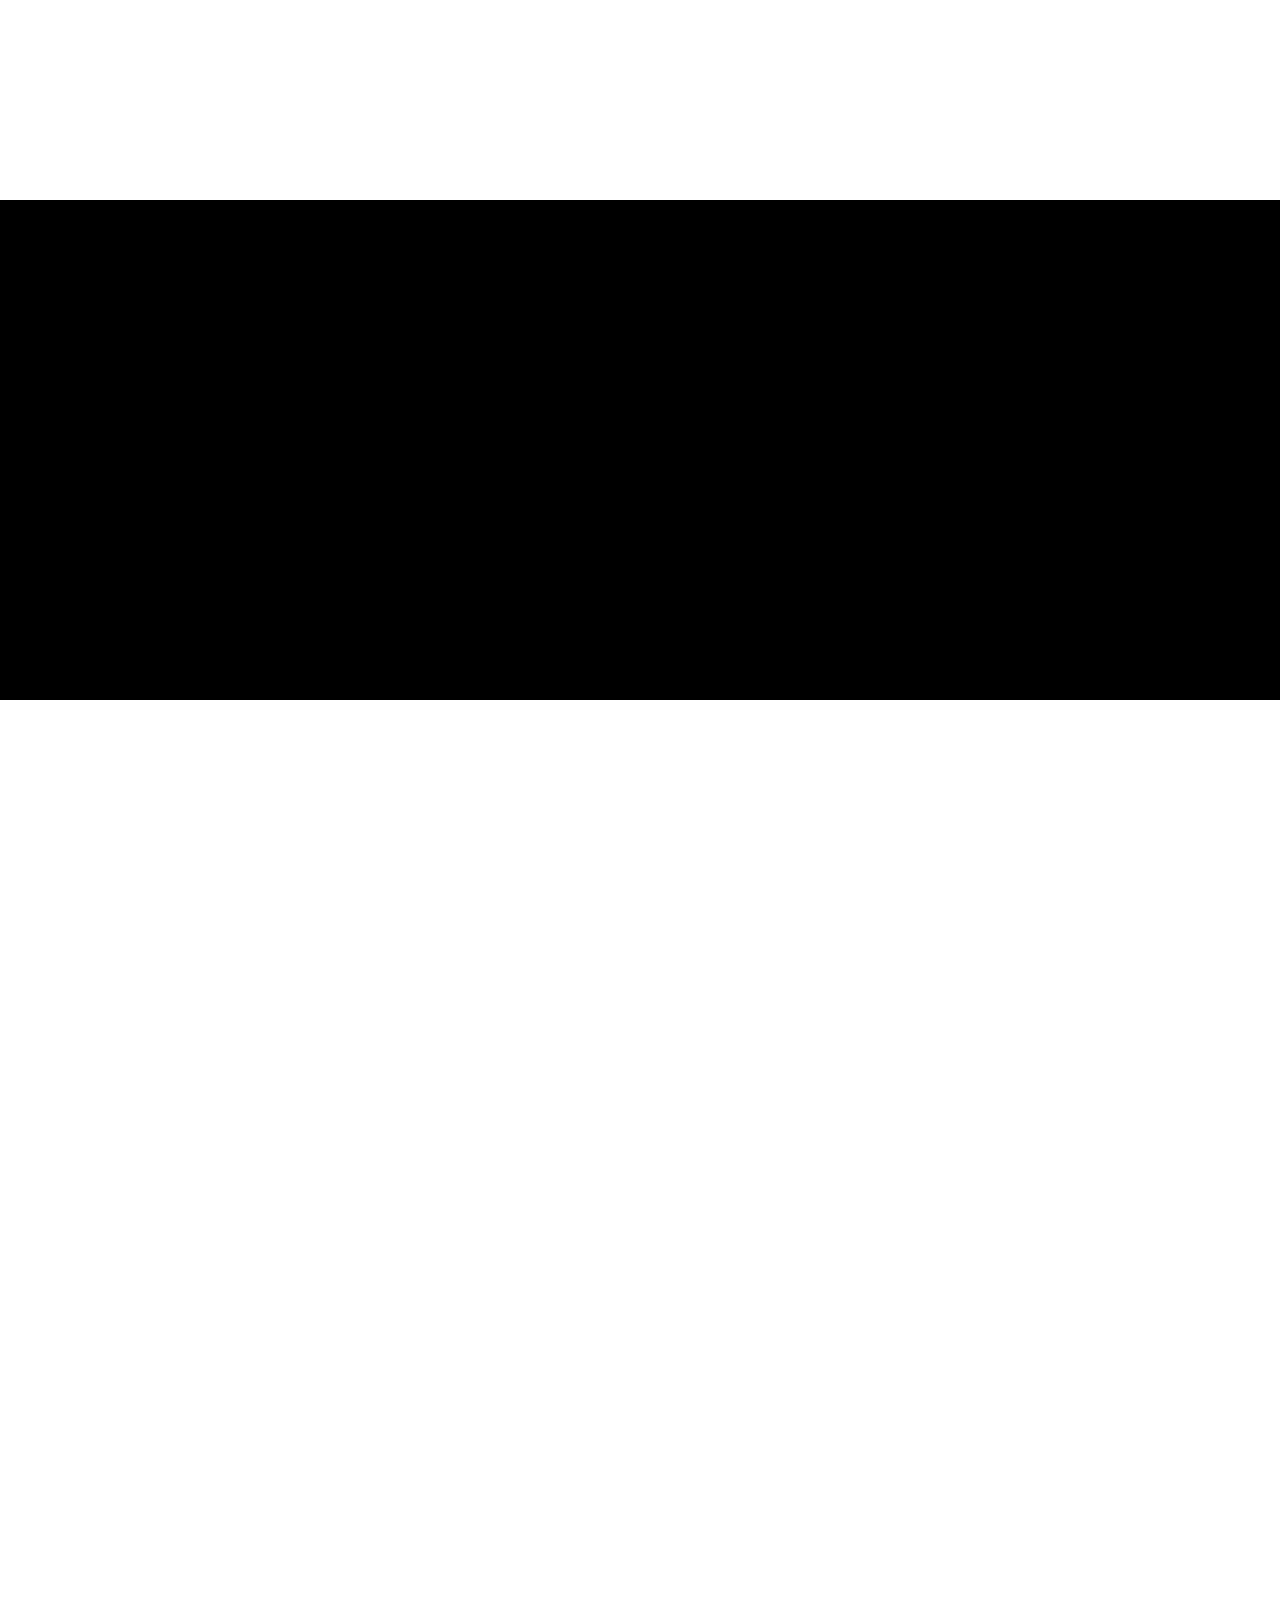
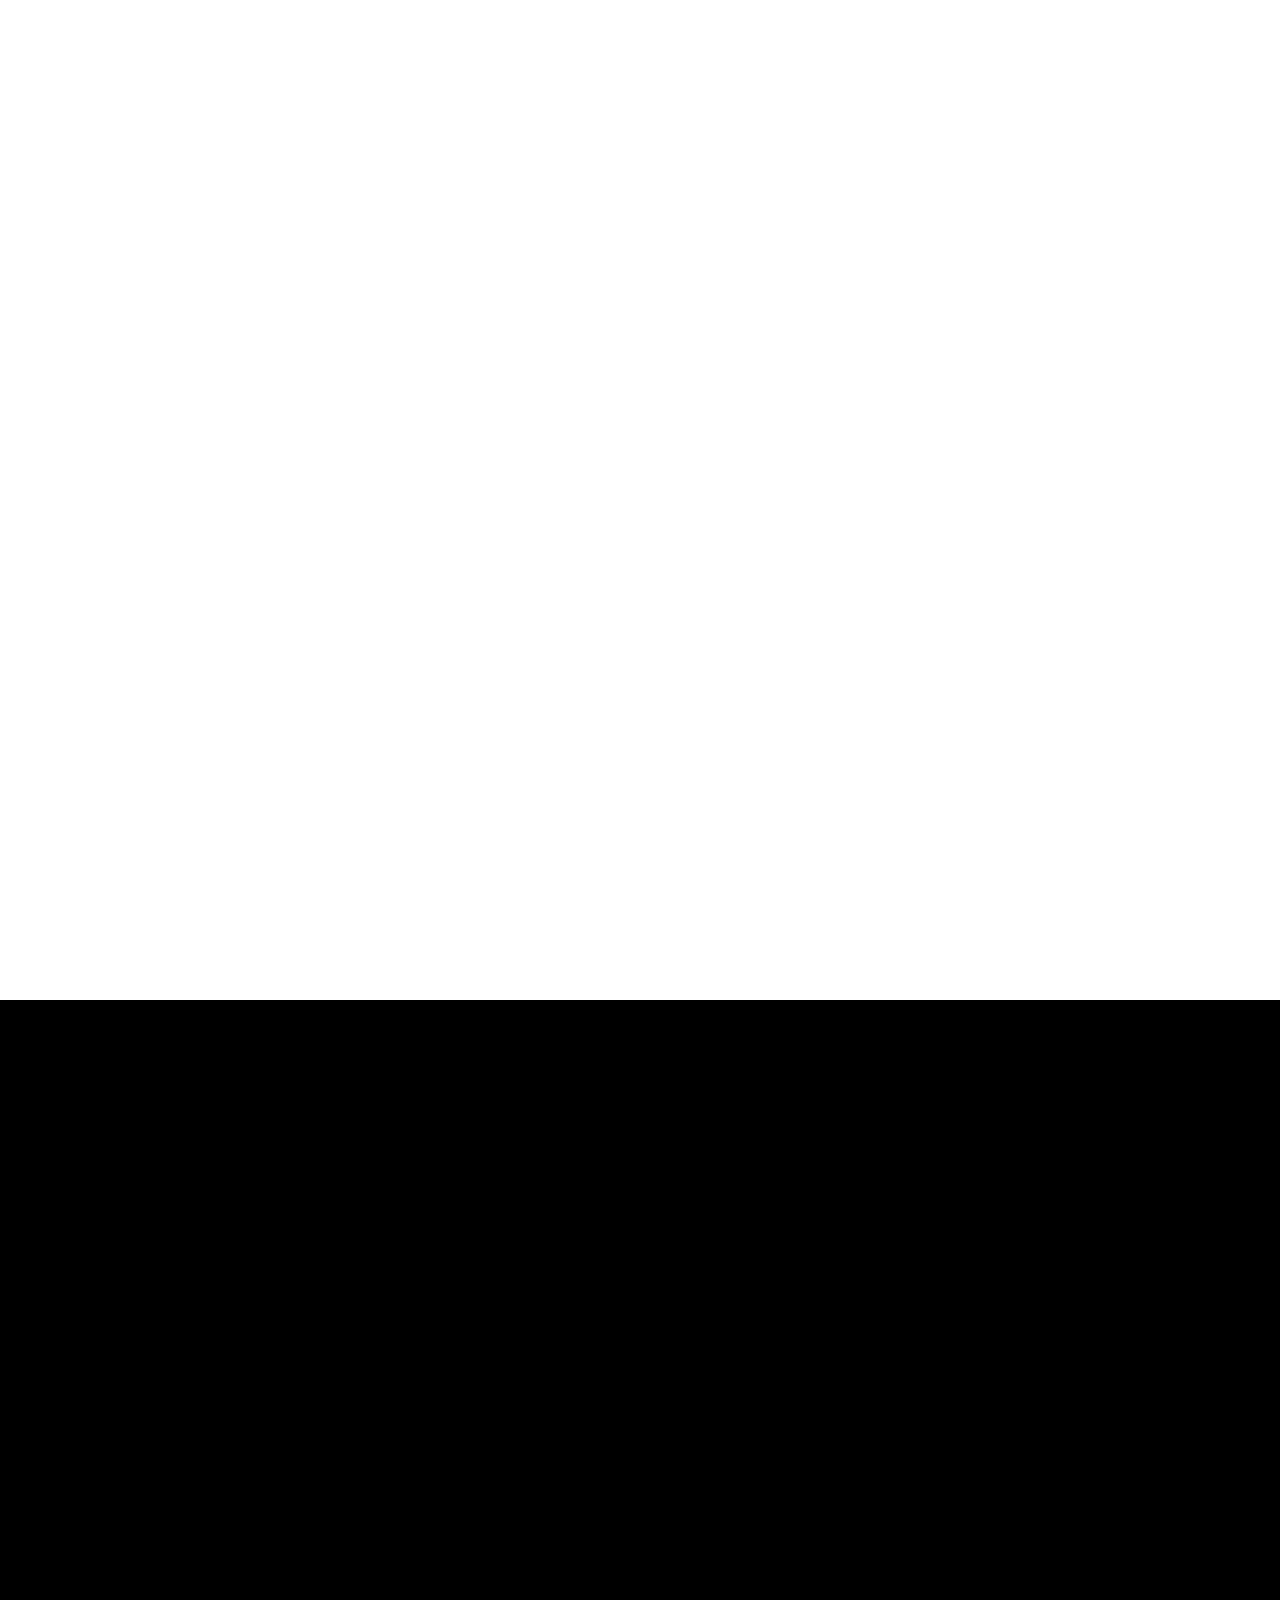
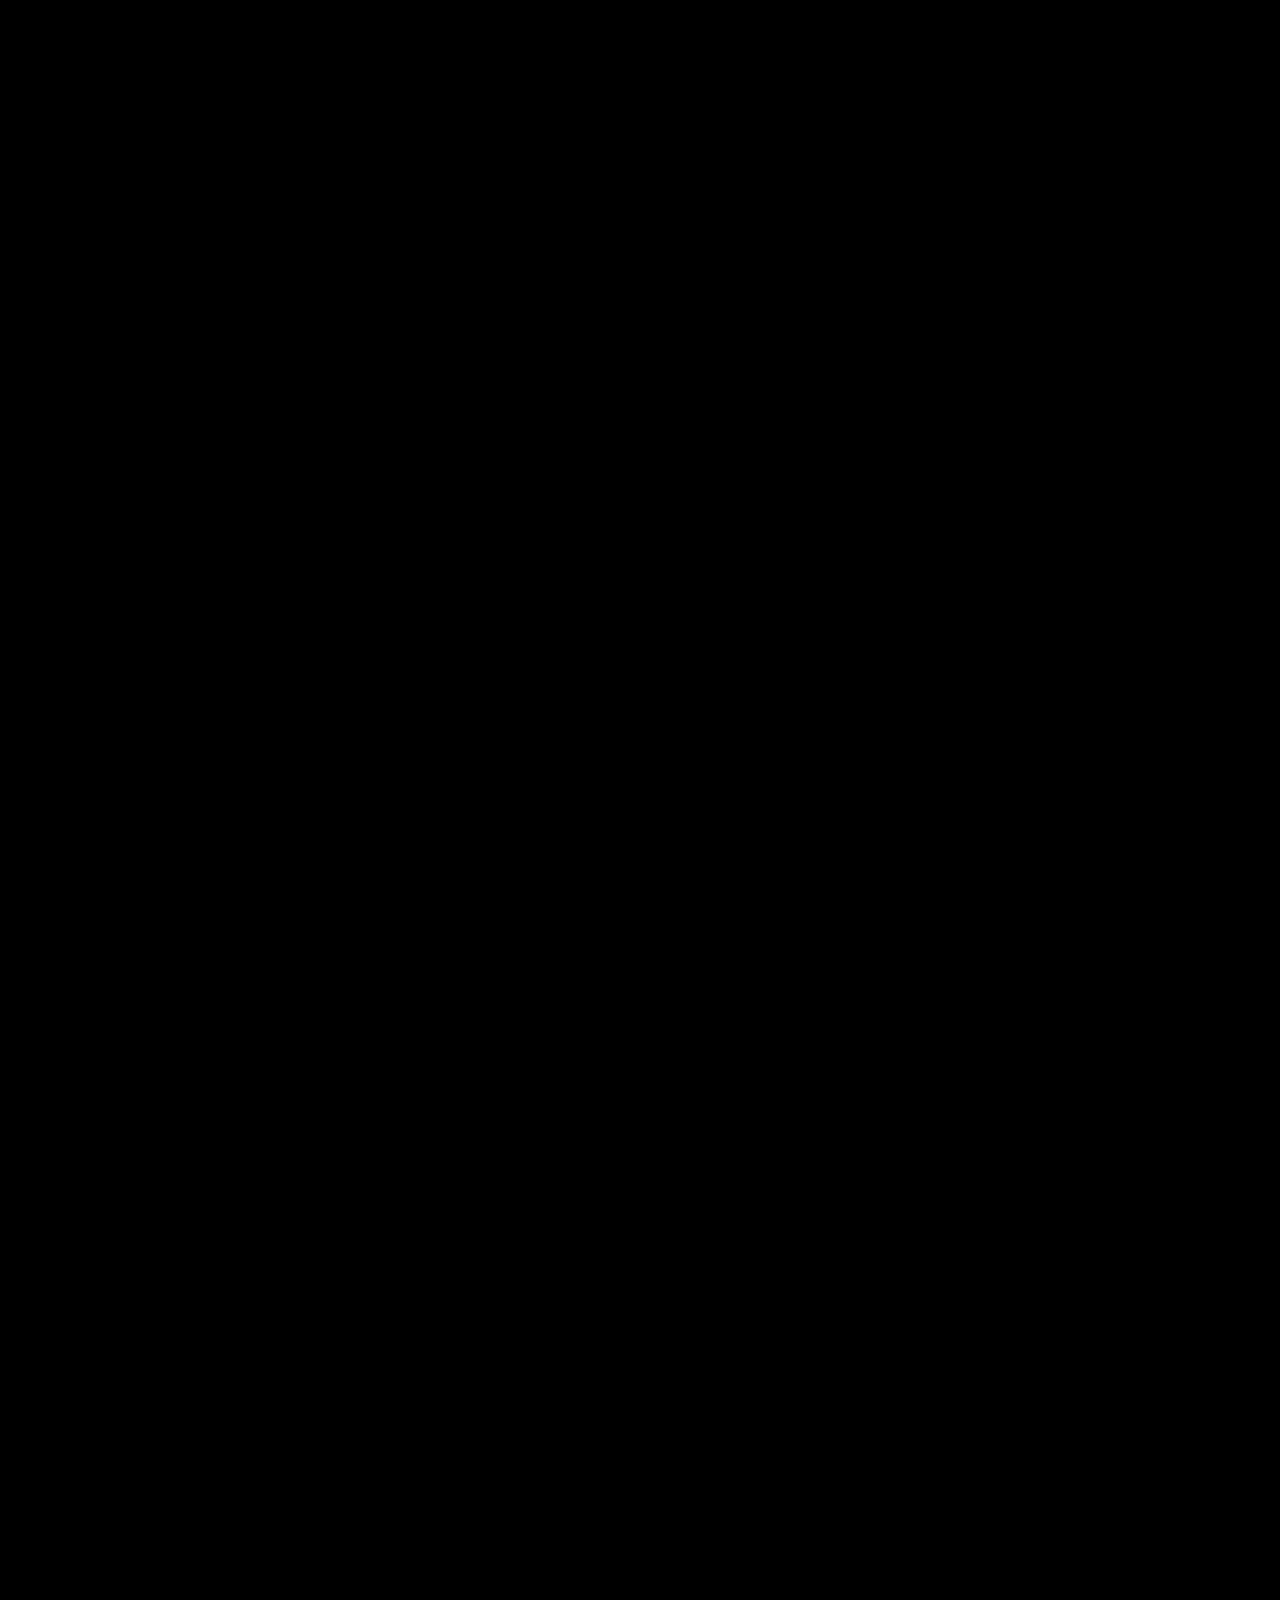
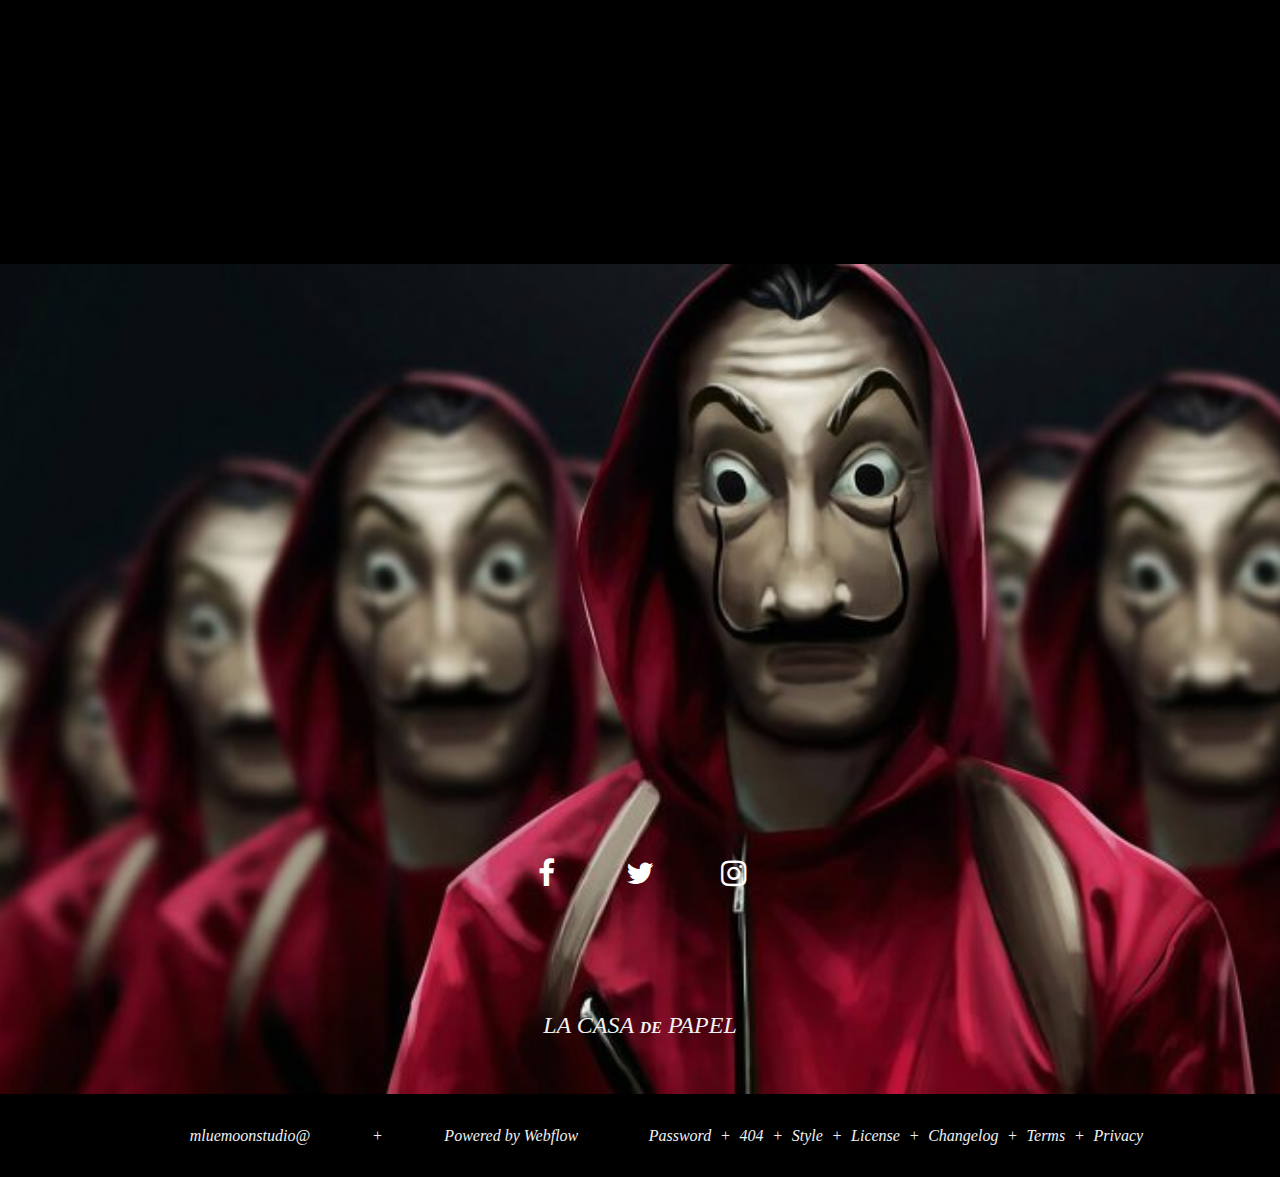
==== commit f383d025: "2022.07.04" ====
--- a/index.html
+++ b/index.html
@@ -153,7 +153,7 @@
  .mu video {width: 100%; height: 100%;}
         
  #characters {width: 100%; height: auto; margin: 0 auto; }
- .cha {width: 100%; height: 10%; margin: 0 auto;  display: flex;
+ .cha {width: 100%; height: 150px; margin: 0 auto;  display: flex;
             flex-direction: column; justify-content: center; align-items: center;}
 .cha p:nth-of-type(1) {color: red; font-size: 16px; transform: translateY(100px); 
     transition: all 2s; opacity: 0;}
@@ -255,11 +255,11 @@
         .textbox > h3 {font-size: 20px;}
         .textbox > p {font-size: 13px; text-align: left; color: #666;}
 
-        .po1, .po2, .po3 {width: 120px; height: 50px;  }
-
-        #xt {border-bottom: 2px solid white; font-size: 20px; cursor: pointer;}
-    #xt2 {border-bottom: 2px solid white; font-size: 20px; cursor: pointer;}
-    #xt3 {border-bottom: 2px solid white; font-size: 20px; cursor: pointer;}
+        .po1, .po2, .po3 {width: 120px; height: 50px; color: #000; }
+
+        #xt {border-bottom: 2px solid white; font-size: 20px; cursor: pointer; color: #000;}
+    #xt2 {border-bottom: 2px solid white; font-size: 20px; cursor: pointer; color: #000;}
+    #xt3 {border-bottom: 2px solid white; font-size: 20px; cursor: pointer; color: #000;}
 
 
 
@@ -338,8 +338,8 @@
 .gallery {width: 100%; height: 100%; margin: 0 auto; background-color: #000;
     display: flex; flex-direction: column;
      transform: translateY(100px); transition: all 1.5s; opacity: 0;}
-.ga {width: 100%; height: 30%; margin: 0 auto; background-color: #000; display: flex;
-    flex-direction: column; justify-content: space-evenly; align-items: center;}
+.ga {width: 100%; height: 200px; margin: 0 auto; background-color: #000; display: flex;
+    flex-direction: column; justify-content: center; align-items: center;}
 .ga p:nth-of-type(1) {font-size: 20px; color: red;}
 .ga p:nth-of-type(2) {font-size: 30px; color: #f1f1f1;}
 .ga p:nth-of-type(3) {font-size: 16px; color: #777;}
@@ -395,7 +395,7 @@
 
 
 
-#cardbg {width: 100%; height: 1000px; margin: 0 auto; background-color: #000;}
+#cardbg {width: 100%; height: 1200px; margin: 0 auto; background-color: #000;}
 .rdbg {width: 100%; height: 100%; margin: 0 auto; background-color: #000; 
     display: flex; flex-direction: column;  
     transform: translateY(100px); transition: all 1.5s; opacity: 0;}
@@ -405,7 +405,7 @@
     .cardtext p:nth-of-type(2) {font-size: 25px; color: #f1f1f1; font-weight: bold;}
     .cardtext p:nth-of-type(3) {font-size: 20px; color: #f1f1f1;}
 
-.cards {width: 100% ; height: 80%; margin: 0 auto; display: flex ; flex-direction: column;}
+.cards {width: 100% ; height: 70%; margin: 0 auto; display: flex ; flex-direction: column;}
 
 
     .card { height: auto; 
@@ -563,7 +563,7 @@
 .calltext p:nth-of-type(3) {font-size: 16px; color: #f1f1f1;}
 
 
-footer {width: 100%; height: 6vh; margin: 0 auto; background-color: #04AA6D;}
+footer {width: 100%; height: 6vh; margin: 0 auto; background-color: #000; color: #f1f1f1;}
 #footerbg {width: 100%; height: 100%; margin: 0 auto; display: flex; flex-direction: column; }
 .foot {width: 100%; height: 50%; float: left; display: flex; justify-content: space-evenly;
     align-items: center;}
@@ -660,8 +660,8 @@
  #eve {width: 100%; height: 100%; margin: 0 auto; background-color: #000; display: flex; 
   align-items: center; flex-direction: column;}
 
- .te {width: 80%; height: 40%; margin: 0 auto; display: flex;
-  flex-direction: column; justify-content: flex-start; align-items: center;}
+ .te {width: 80%; height: 700px; margin: 0 auto; display: flex;
+  flex-direction: column; justify-content: center; align-items: center;}
  .te p:nth-of-type(1) {font-size: 20px; color: red; transform: translateY(100px); transition: all 1s; opacity: 0;}
  .te p:nth-of-type(2) {font-size: 30px; font-weight: bold; color: #f1f1f1; transform: translateY(100px); transition: all 1s; opacity: 0;}
  .te p:nth-of-type(3) {font-size: 14px; color: #f1f1f1; transform: translateY(100px); transition: all 1s; opacity: 0;}
@@ -676,7 +676,7 @@
  .mu video {width: 100%; height: 100%;}
         
  #characters {width: 100%; height: auto; margin: 0 auto; }
- .cha {width: 100%; height: 10%; margin: 0 auto;  display: flex;
+ .cha {width: 100%; height: 200px; margin: 0 auto;  display: flex;
             flex-direction: column; justify-content: center; align-items: center;}
 .cha p:nth-of-type(1) {color: red; font-size: 16px; transform: translateY(100px); 
     transition: all 2s; opacity: 0;}
@@ -1092,7 +1092,7 @@
 .calltext p:nth-of-type(3) {font-size: 24px; color: #f1f1f1;}
 
 
-footer {width: 100%; height: 10%; margin: 0 auto; background-color: #04AA6D;}
+footer {width: 100%; height: 10%; margin: 0 auto; background-color: #000; color: #f1f1f1;}
 #footerbg {width: 100%; height: 100%; margin: 0 auto; }
 .foot {width: 35%; height: 100%; float: left; display: flex; justify-content: space-evenly;
     align-items: center;}
@@ -1621,7 +1621,7 @@
 .calltext p:nth-of-type(3) {font-size: 24px; color: #f1f1f1;}
 
 
-footer {width: 100%; height: 10%; margin: 0 auto; background-color: #04AA6D;}
+footer {width: 100%; height: 10%; margin: 0 auto; background-color: #000; color: #f1f1f1;}
 #footerbg {width: 80%; height: 100%; margin: 0 auto; }
 .foot {width: 50%; height: 100%; float: left; display: flex; justify-content: space-evenly;
     align-items: center;}
@@ -2790,7 +2790,7 @@
 
 
 }
-if (ws > 3500) {
+if (ws > 3100) {
 
 $('#contentsbg').css("transform", "translateY(0px)").css("opacity", "1");
 
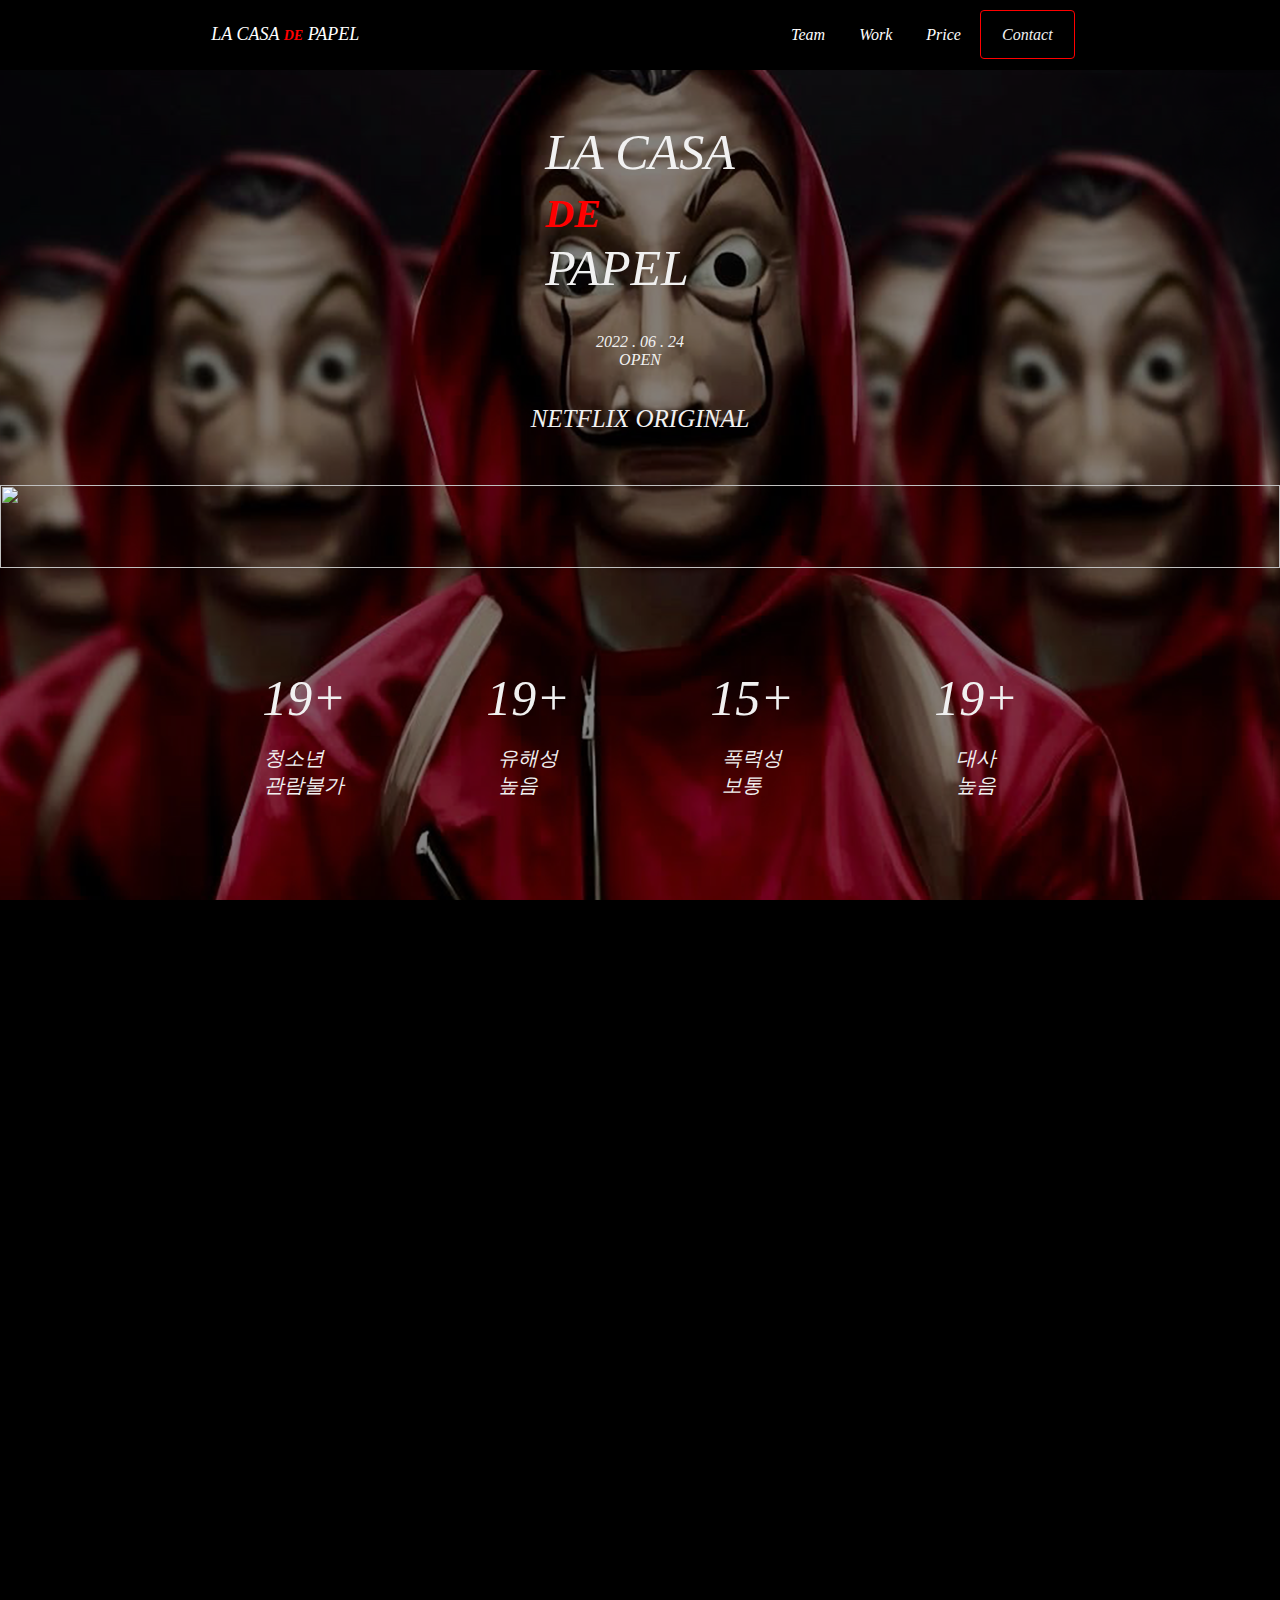
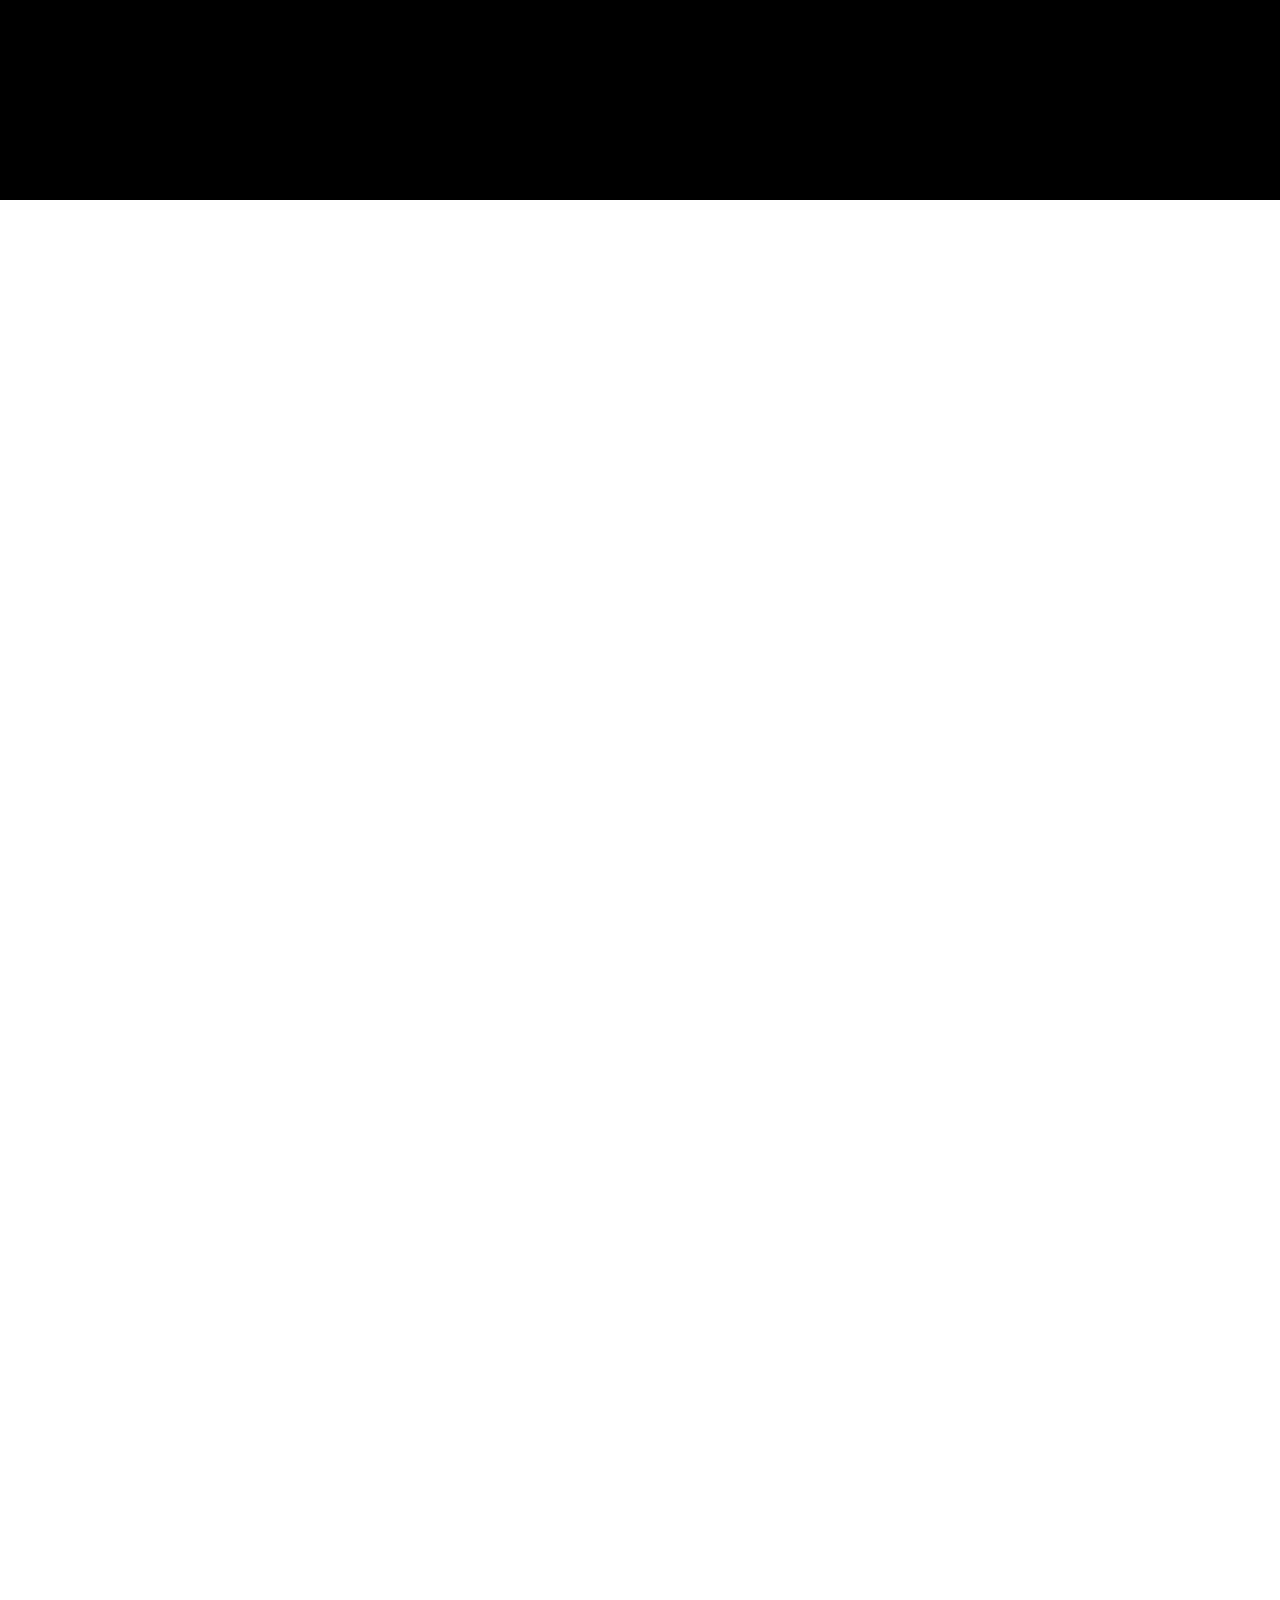
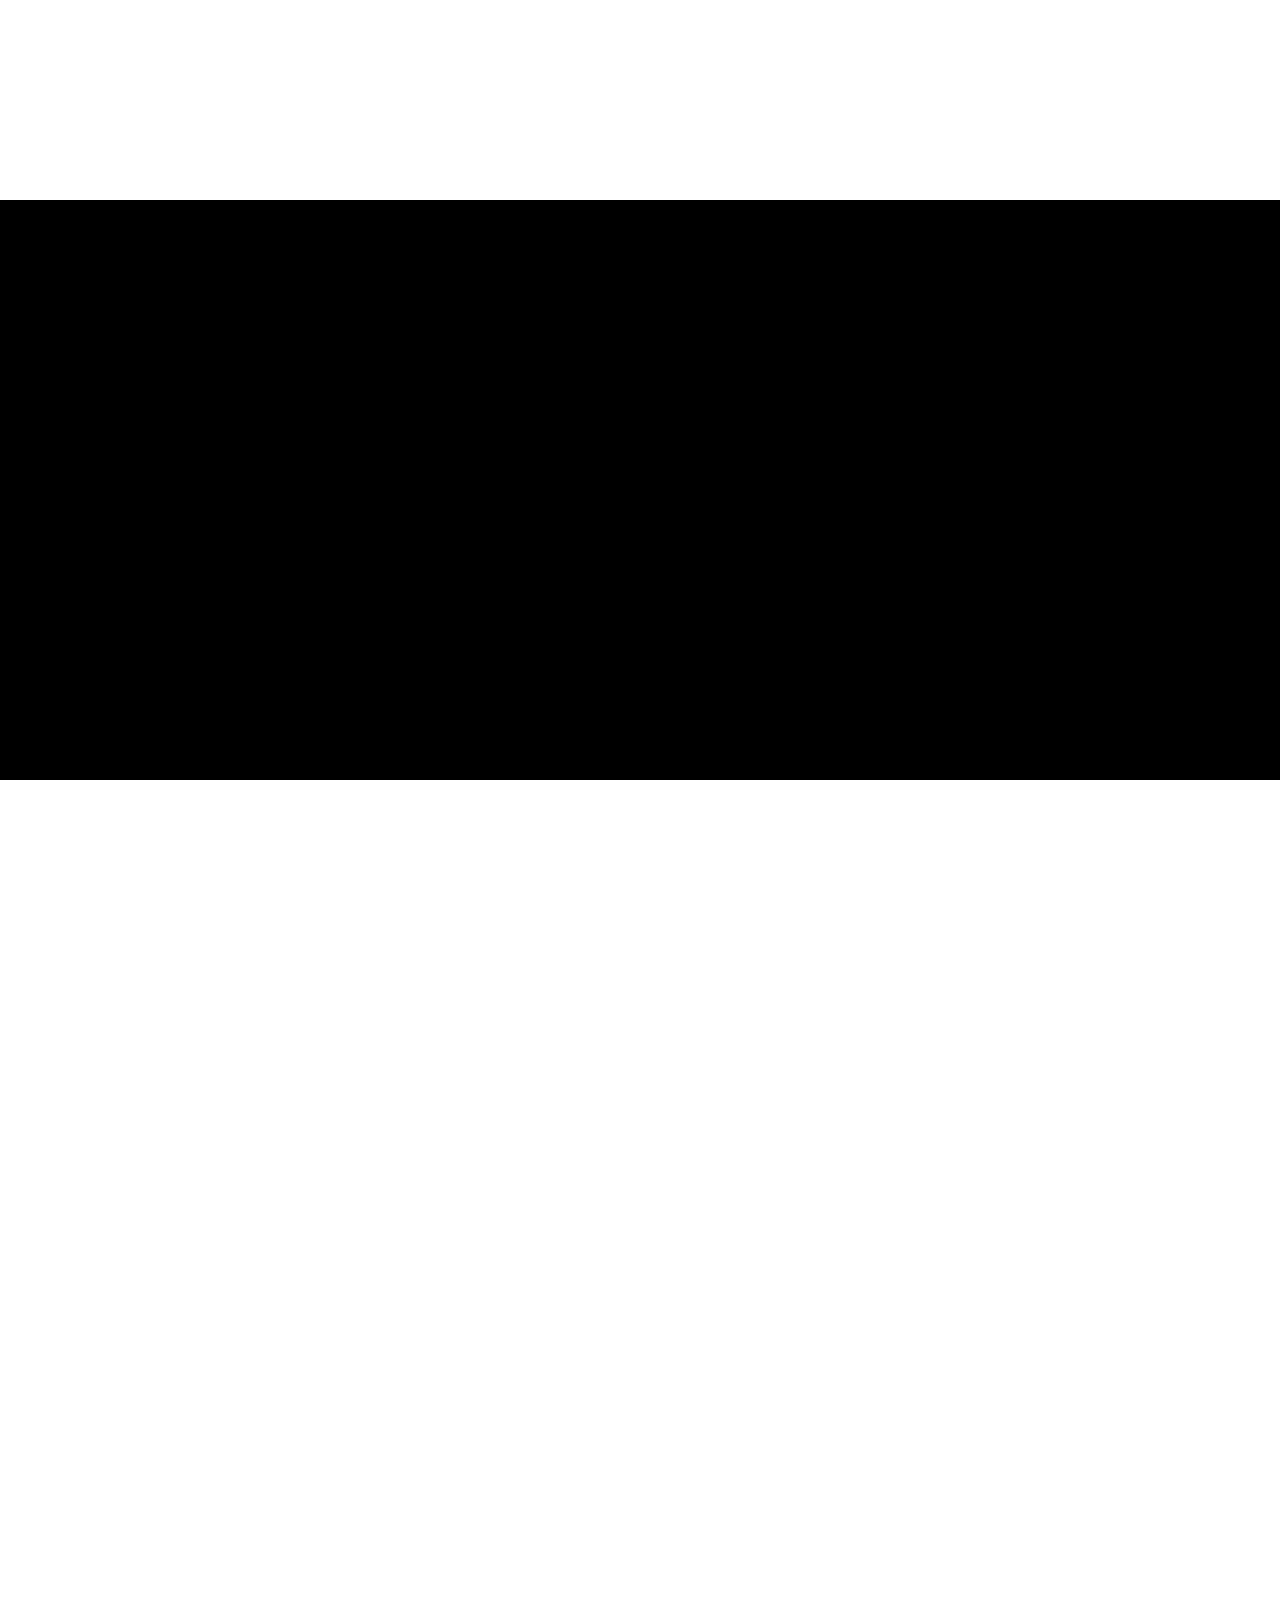
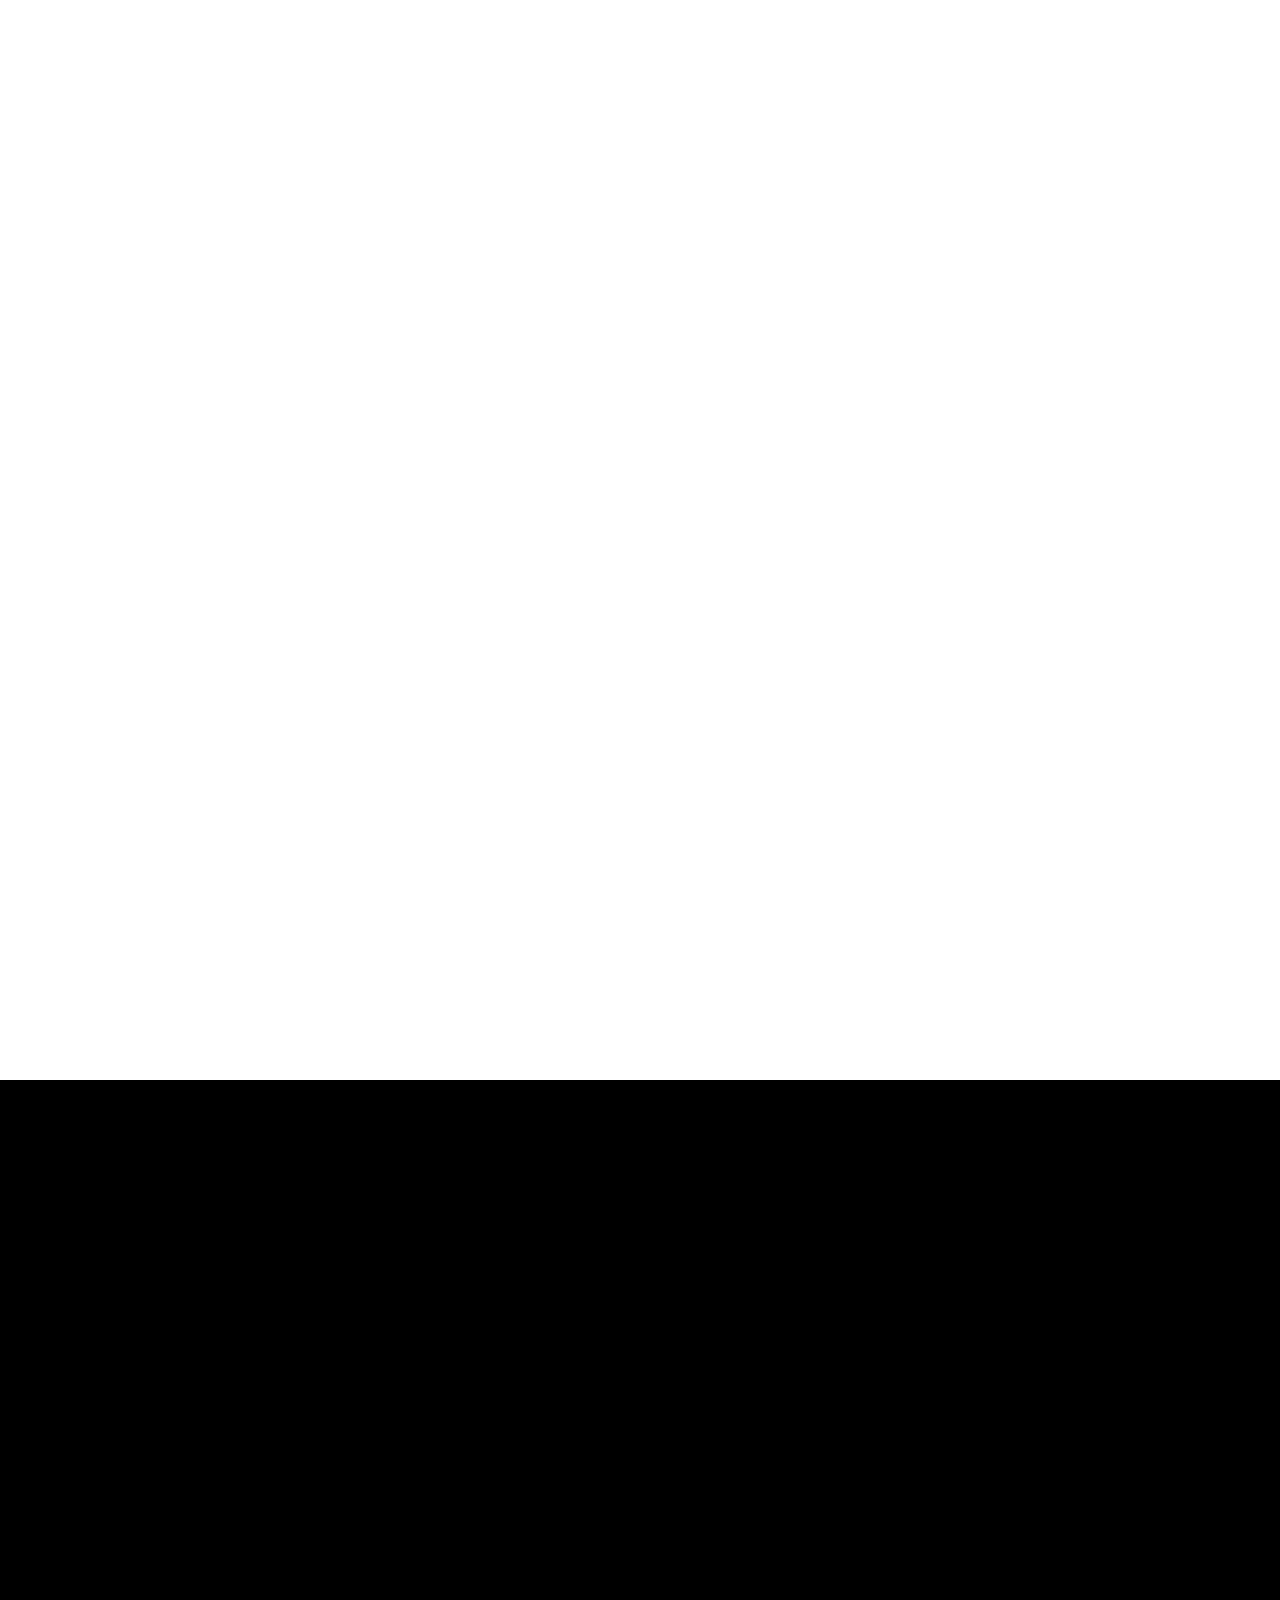
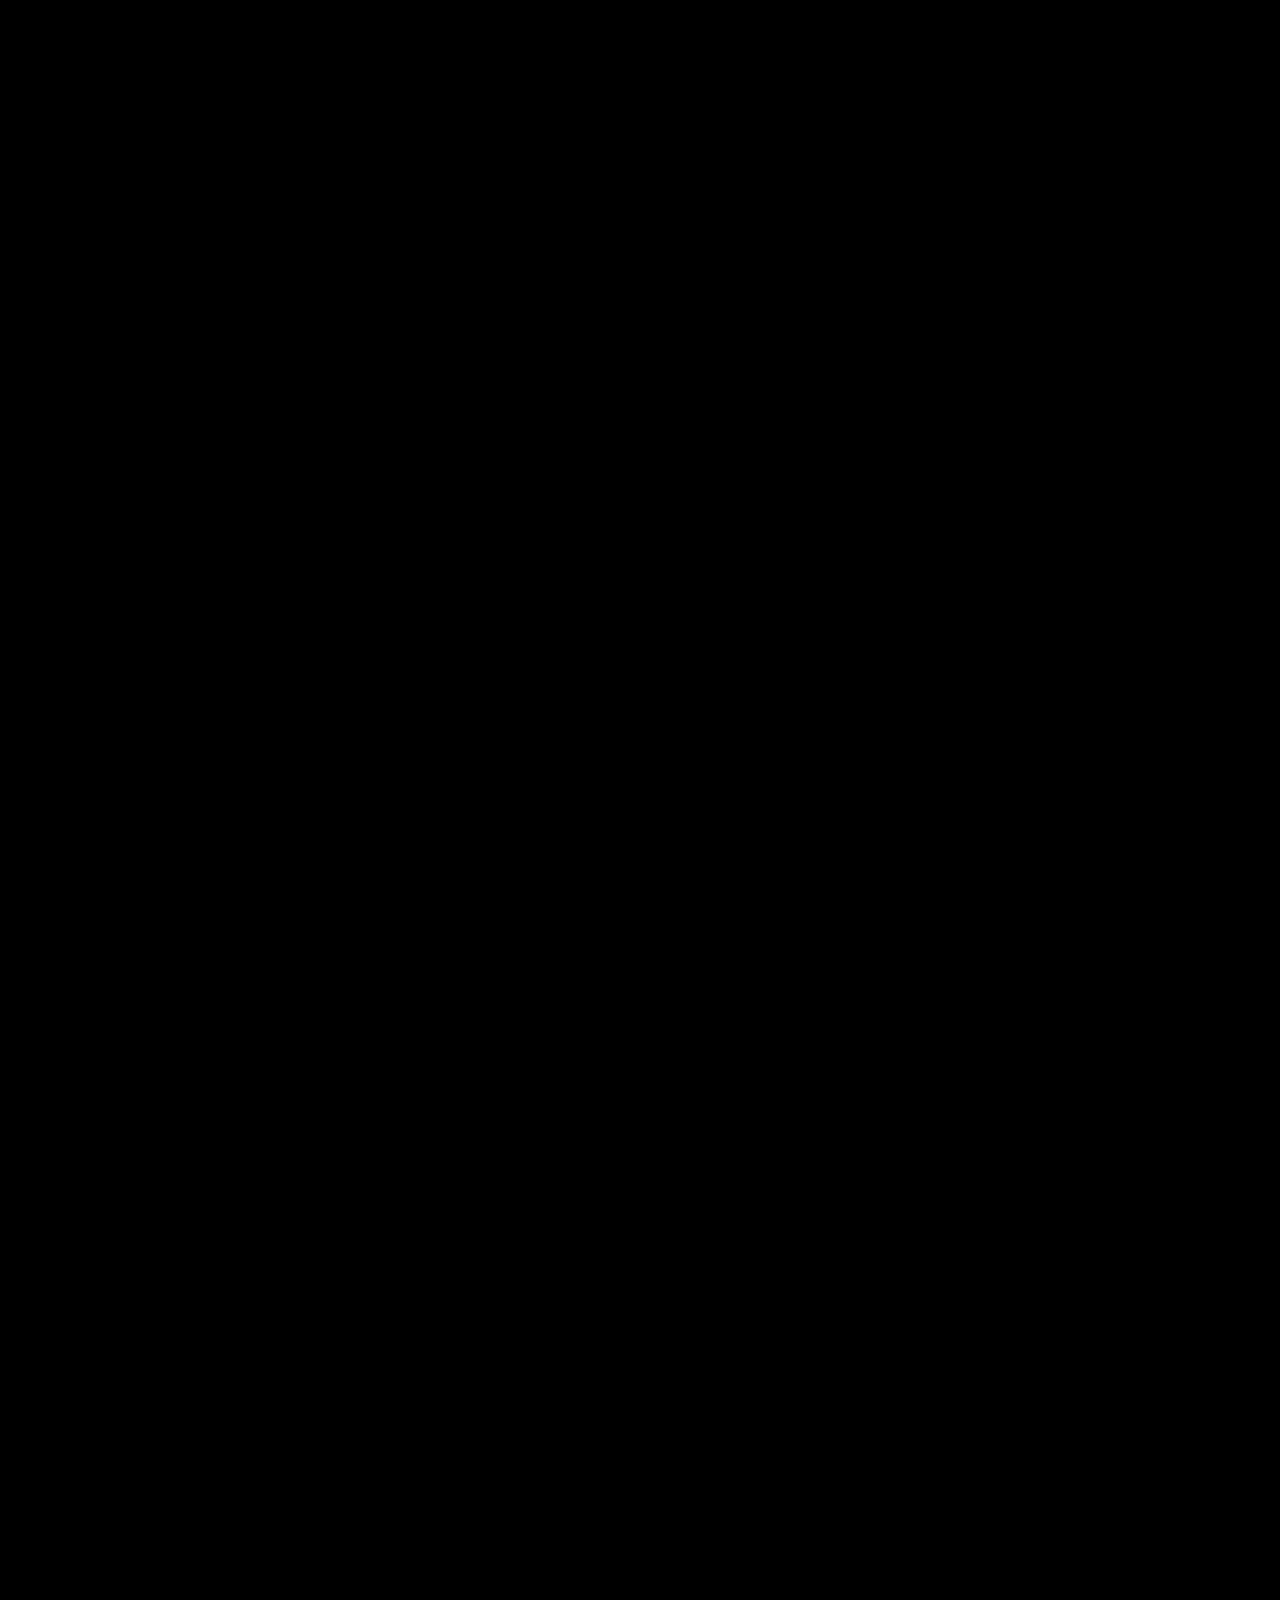
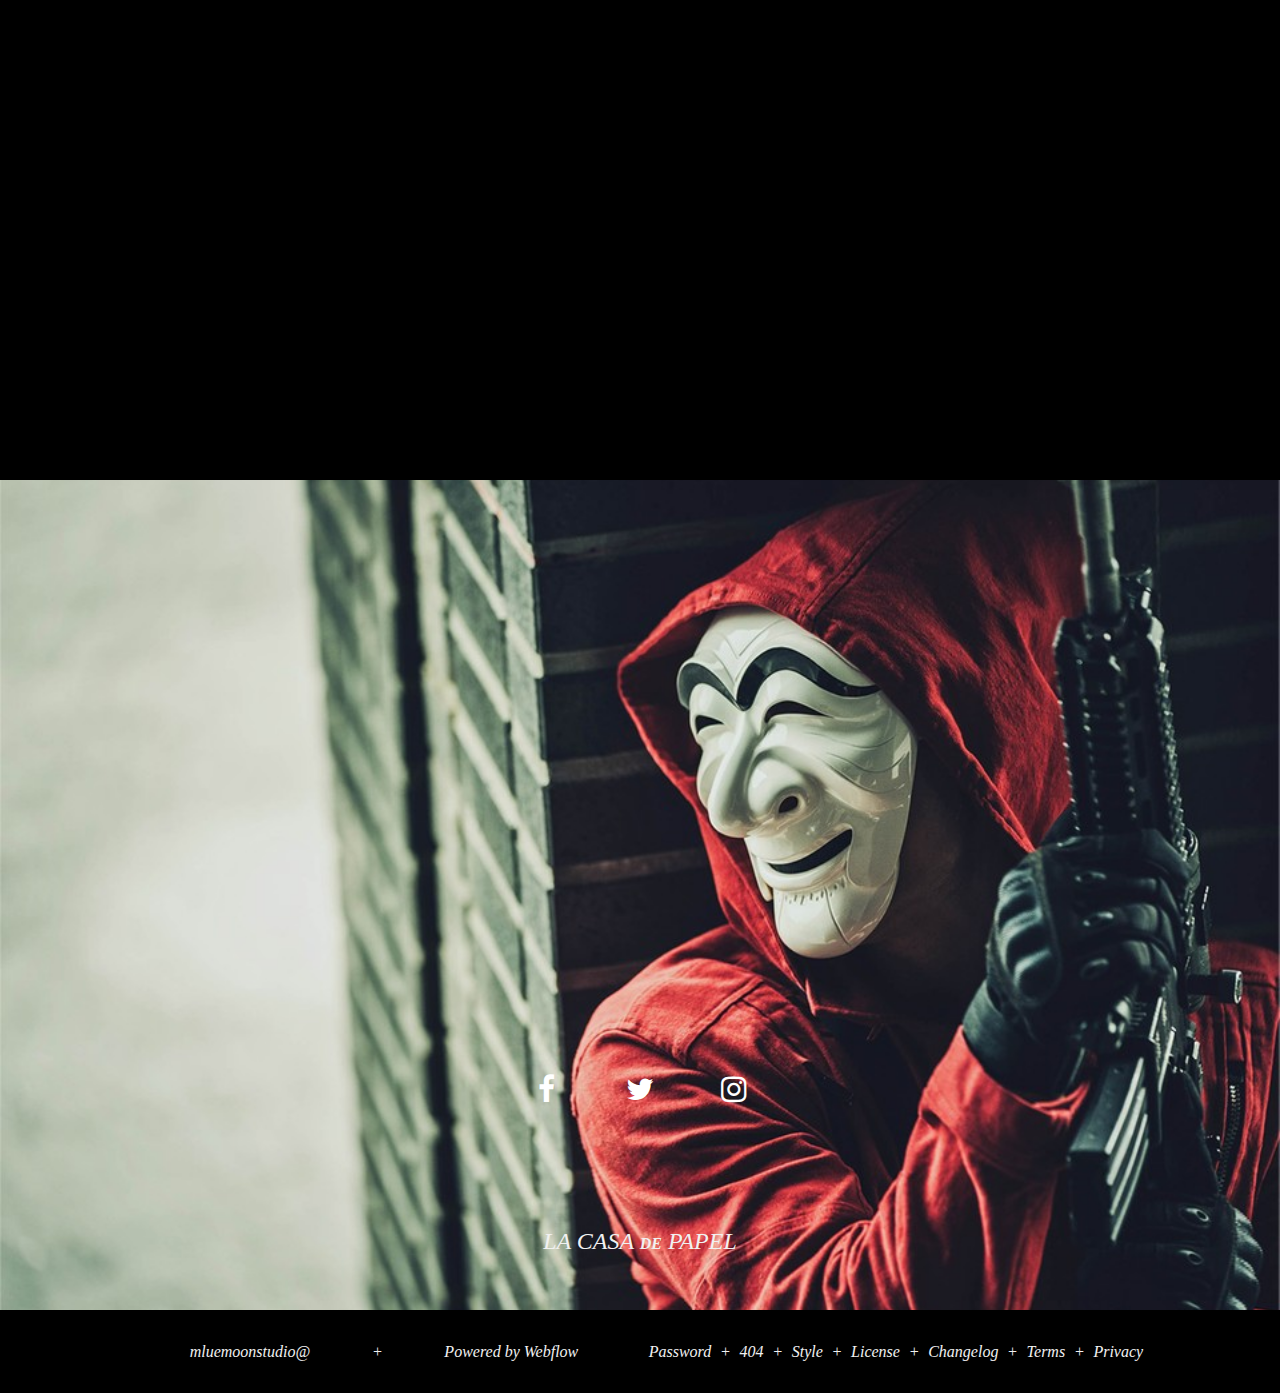
==== commit e4862b7a: "2022.07.05" ====
--- a/index.html
+++ b/index.html
@@ -36,7 +36,14 @@
      font-style: normal;
 }
 
-        * {margin: 0; font-size: 16px; font-family: 'S-CoreDream-3Light';  font-style: italic}
+@font-face {
+font-family: 'MyLotteLight';
+src: url('https://cdn.jsdelivr.net/gh/projectnoonnu/noonfonts_six@1.0/MyLotteLight.woff') format('woff');
+font-weight: normal;
+font-style: normal;
+}
+
+        * {margin: 0; font-size: 16px; font-family: 'MyLotteLight';  font-style: italic}
         html, body {width: 100%; height: 100%;}
         
         button {border: none; background:none;}
@@ -51,6 +58,8 @@
         
         .logo {width: 150px; line-height: 50px; background-color: #000; color:#fff;
              text-align: center;}
+
+             .logo b {color: red;}
         
 
         #a {display:none;}
@@ -264,8 +273,8 @@
 
 
         .collapsible {
-  background-color: #777;
-  color: white;
+
+  color: #000;
   cursor: pointer;
 
   width: 100%;
@@ -282,9 +291,9 @@
 
 .collapsible img {width: 8%; height: 55%; float: left; border-radius: 50%; margin-left: 10px; margin-top: 10px;}
 
-.active, .collapsible:hover {
+/* .active, .collapsible:hover {
   background-color: #555;
-}
+} */
 
 
 
@@ -454,7 +463,7 @@
   color: #f1f1f1;
 }
 
-#containerbg {width: 100%; height: 100vh; margin: 0 auto; background-image: url("img/0.jpg");
+#containerbg {width: 100%; height: 100vh; margin: 0 auto; background-image: url("img/40.jpg");
 background-position: center; background-size: cover; }
 .conbg {width: 100%; height: 100%; margin: 0 auto; margin: 0 auto; display: flex; 
     flex-direction: column; justify-content: center; align-items: center;}
@@ -787,8 +796,8 @@
 
 
         .collapsible {
-  background-color: #777;
-  color: white;
+  
+  color: #000;
   cursor: pointer;
 
   width: 100%;
@@ -805,9 +814,9 @@
 
 .collapsible img {width: 8%; height: 90%; float: left; border-radius: 50%; margin-left: 10px;}
 
-.active, .collapsible:hover {
+/* .active, .collapsible:hover {
   background-color: #555;
-}
+} */
 
 
 
@@ -983,7 +992,7 @@
   color: #f1f1f1;
 }
 
-#containerbg {width: 100%; height: 100%; margin: 0 auto; background-image: url("img/0.jpg");
+#containerbg {width: 100%; height: 100%; margin: 0 auto; background-image: url("img/40.jpg");
 background-position: center; background-size: cover; }
 .conbg {width: 100%; height: 100%; margin: 0 auto; margin: 0 auto; display: flex; 
     flex-direction: column; justify-content: center; align-items: center;}
@@ -1208,7 +1217,7 @@
  .mu video {width: 100%; height: 100%;}
         
  #characters {width: 100%; height: 1600px; margin: 0 auto; }
- .cha {width: 1200px; height: 10%; margin: 0 auto;  display: flex;
+ .cha {width: 1200px; height: 200px; margin: 0 auto;  display: flex;
             flex-direction: column; justify-content: center; align-items: center;}
 .cha p:nth-of-type(1) {color: red; font-size: 20px; transform: translateY(100px); 
     transition: all 2s; opacity: 0;}
@@ -1240,9 +1249,9 @@
     width:30px; margin:10px 0 0 0;}
 
 
-#directorbg {width: 100%; height: 500px; margin: 0 auto; background-color: #000; display: flex;}
-
-.director {width: 1200px; height: 100%; margin: 0 auto; background-color: #000; display: flex;}
+#directorbg {width: 100%; height: 580px; margin: 0 auto; background-color: #000; display: flex;}
+
+.director {width: 1200px; height: 90%; margin: 0 auto; background-color: #000; display: flex;}
 
 .ditext {width: 40%; height: 100%; margin: 0 auto; float: left; display: flex; flex-direction: column;
     justify-content: center; align-items: flex-start;}
@@ -1318,8 +1327,8 @@
 
 
         .collapsible {
-  background-color: #777;
-  color: white;
+  
+  color: #000;
   cursor: pointer;
 
   width: 100%;
@@ -1336,9 +1345,9 @@
 
 .collapsible img {width: 8%; height: 90%; float: left; border-radius: 50%; margin-left: 10px;}
 
-.active, .collapsible:hover {
+/* .active, .collapsible:hover {
   background-color: #555;
-}
+} */
 
 
 
@@ -1393,7 +1402,7 @@
     display: flex; flex-direction: column;
      transform: translateY(100px); transition: all 1.5s; opacity: 0;}
 .ga {width: 100%; height: 30%; margin: 0 auto; background-color: #000; display: flex;
-    flex-direction: column; justify-content: space-evenly; align-items: center;}
+    flex-direction: column; justify-content: center; align-items: center;}
 .ga p:nth-of-type(1) {font-size: 20px; color: red;}
 .ga p:nth-of-type(2) {font-size: 30px; color: #f1f1f1;}
 .ga p:nth-of-type(3) {font-size: 16px; color: #777;}
@@ -1447,8 +1456,8 @@
 
 
 
-#cardbg {width: 100%; height: 80%; margin: 0 auto; background-color: #000;}
-.rdbg {width: 1200px; height: 100%; margin: 0 auto; background-color: #000; 
+#cardbg {width: 100%; height: 800px; margin: 0 auto; background-color: #000;}
+.rdbg {width: 1200px; height: 85%; margin: 0 auto; background-color: #000; 
     display: flex; flex-direction: column;  
     transform: translateY(100px); transition: all 1.5s; opacity: 0;}
  .cardtext {width: 100%; height:20%; margin: 0 auto; display: flex; flex-direction: column;
@@ -1512,7 +1521,7 @@
   color: #f1f1f1;
 }
 
-#containerbg {width: 100%; height: 100%; margin: 0 auto; background-image: url("img/0.jpg");
+#containerbg {width: 100%; height: 100%; margin: 0 auto; background-image: url("img/40.jpg");
 background-position: center; background-size: cover; }
 .conbg {width: 1200px; height: 100%; margin: 0 auto; margin: 0 auto; display: flex; 
     flex-direction: column; justify-content: center; align-items: center;}
@@ -2200,7 +2209,7 @@
                     <h2>줄거리</h2>
 
                     <p><br></p>
-                    <button type="button" class="collapsible"><img src="img/0.jpg" alt=""><p>전체 줄거리</p></button>
+                    <button type="button" class="collapsible"><img src="img/12.jpg" alt=""><p>전체 줄거리</p></button>
                     <div class="content">
                         <p>신원 미상의 '교수'라 불리는 남자가 모은 8명의 범죄자들은 톨레도의 한 사냥터에서 마드리드 조폐국을 털기 위해 몇 달간 숙식을 하면서 교수의 작전에 동참한다.<br>
                             이들은 서로를 도시의 이름으로 부르며 이 기간 동안 교수의 치밀한 계획에 따라 사격 훈련 및 심리 전술, 작전 개요, 의술 등을 터득한다.<br>
@@ -2212,48 +2221,48 @@
                     </div>
 
                     <p><br></p>
-                    <button type="button" class="collapsible"><img src="img/0.jpg" alt=""><p>Episode 1</p></button>
+                    <button type="button" class="collapsible"><img src="img/1.jpg" alt=""><p>Episode 1</p></button>
                     <div class="content">
                         <p>사상 최대의 무장강도를 치밀하게 계획해 온 '교수'.<br>
                             잃을 것 없는 8인을 지휘하여 스페인 조폐국에 침투시킨다.<br>
                             인질까지 잡았으니 이젠 독 안에 든 쥐가 될 차례.</p>
                     </div>
-                    <button type="button" class="collapsible"><img src="img/0.jpg" alt=""><p>Episode 2</p></button>
+                    <button type="button" class="collapsible"><img src="img/2.jpg" alt=""><p>Episode 2</p></button>
                     <div class="content">
                         <p>인질 석방에 투입된 것은 협상가 라켈 무리요뿐만이 아니다.<br>
                             정보부가 얼쩡거리는 이유는? 석방 협상이 긴박해지고, 싸움은 시작되었다.<br>
                             숨겨둔 카드를 꺼내들 때.</p>
                     </div>
-                    <button type="button" class="collapsible"><img src="img/0.jpg" alt=""><p>Episode 3</p></button>
+                    <button type="button" class="collapsible"><img src="img/3.jpg" alt=""><p>Episode 3</p></button>
                     <div class="content">
                         <p>일부 멤버의 이미지가 유출되고 아르투로는 필사적으로 살길을 모색한다.<br>
                             바에서 만난 남자를 의심하는 라켈.<br>
                             순조롭던 계획이 틀어진 것은 삶이 늘 그렇듯 사랑 탓이었다.</p>
                     </div>
-                    <button type="button" class="collapsible"><img src="img/0.jpg" alt=""><p>Episode 4</p></button>
+                    <button type="button" class="collapsible"><img src="img/31.jpg" alt=""><p>Episode 4</p></button>
                     <div class="content">
                         <p>라켈에게 개인적인 긴급상황이 발생한다.<br>
                             총성을 들은 인질들은 겁에 질리고, 모스크바는 베를린의 명령을 이행한 사람이 아들임을 알게 된다.<br>
                             열린 문은 투항의 신호인가?</p>
                     </div>
-                    <button type="button" class="collapsible"><img src="img/0.jpg" alt=""><p>Episode 5</p></button>
+                    <button type="button" class="collapsible"><img src="img/32.jpg" alt=""><p>Episode 5</p></button>
                     <div class="content">
                         <p>의료진 진입이 허용된 틈을 타 경찰이 잠입한다.<br>
                             지금껏 모든 걸 내다본 교수와 그보다 한 수 앞을 내다봐야 하는 라켈.<br>
                             트로이의 목마는 누구의 차지가 될 것인가.</p>
                     </div>
-                    <button type="button" class="collapsible"><img src="img/0.jpg" alt=""><p>Episode 6</p></button>
+                    <button type="button" class="collapsible"><img src="img/33.jpg" alt=""><p>Episode 6</p></button>
                     <div class="content">
                         <p>상태가 나빠지는 모니카.<br>
                             리우는 뉴스 보도에 심기가 불편해지고, 교수는 계책이 통한 걸 즐긴다.<br>
                             베를린이 규칙을 어기자, 도쿄는 교수에게 보고하라고 종용한다.</p>
                     </div>
-                    <button type="button" class="collapsible"><img src="img/0.jpg" alt=""><p>Episode 7</p></button>
+                    <button type="button" class="collapsible"><img src="img/34.jpg" alt=""><p>Episode 7</p></button>
                     <div class="content">
                         <p>경찰이 단서를 잡고 한 멤버의 실수까지 더해져 정체가 드러나기 일보 직전.<br>
                             좁혀지는 수사망의 한가운데 선 교수는 위기를 모면하려면 촌각을 다투며 기지를 발휘해야 한다.</p>
                     </div>
-                    <button type="button" class="collapsible"><img src="img/0.jpg" alt=""><p>Episode 8</p></button>
+                    <button type="button" class="collapsible"><img src="img/35.jpg" alt=""><p>Episode 8</p></button>
                     <div class="content">
                         <p>리우와 대화하는 앨리슨을 보고 다그치는 도쿄.<br>
                             라켈은 언론의 호된 질타를 받고 벼랑 끝으로 몰린다.<br>
@@ -2271,7 +2280,7 @@
                     <h2>줄거리</h2>
 
                     <p><br></p>
-                    <button type="button" class="collapsible"><img src="img/0.jpg" alt=""><p>전체 줄거리</p></button>
+                    <button type="button" class="collapsible"><img src="img/40.jpg" alt=""><p>전체 줄거리</p></button>
                     <div class="content">
                         <p>교수의 신원 파악에 부심하는 경찰.<br>
                             교수와 연락이 끊기자 혼란스러워진 조폐국 내의 팀원들은 반란을 일으키고, 한 멤버는 급기야 덜미를 잡힌다.
@@ -2280,51 +2289,51 @@
                     </div>
 
                     <p><br></p>
-                    <button type="button" class="collapsible"><img src="img/0.jpg" alt=""><p>Episode 1</p></button>
+                    <button type="button" class="collapsible"><img src="img/41.jpg" alt=""><p>Episode 1</p></button>
                     <div class="content">
                         <p>감식반이 DNA 채취를 위해 톨레도 안가를 뒤진다.<br>
                             수사를 지켜볼수록 초조해지는 교수.<br>
                             조폐국에서는 갈등이 증폭되고, 팀은 최악을 각오한다.<br>
                             이제 '파티'를 준비하자.</p>
                     </div>
-                    <button type="button" class="collapsible"><img src="img/0.jpg" alt=""><p>Episode 2</p></button>
+                    <button type="button" class="collapsible"><img src="img/42.png" alt=""><p>Episode 2</p></button>
                     <div class="content">
                         <p>체르노빌 작전은 무엇인가?<br>
                             반목 끝에 대치하는 팀원들. 강도, 자유, 사랑, 꿈. 그 끝이 시작됐다.<br>
                             붙잡힌 첫 멤버에 대한 경찰 조사도.<br>
                             이제 체포 시나리오를 가동한다.</p>
                     </div>
-                    <button type="button" class="collapsible"><img src="img/0.jpg" alt=""><p>Episode 3</p></button>
+                    <button type="button" class="collapsible"><img src="img/43.jpg" alt=""><p>Episode 3</p></button>
                     <div class="content">
                         <p>교수의 정체를 알아내려는 라켈. 포로의 심리를 자극한다.<br>
                             '배반'에 대한 처벌은 반란의 불씨를 댕기고, 체포 전략도 난항을 겪는다.<br>
                             한편, 드디어 걸려오는 전화.</p>
                     </div>
-                    <button type="button" class="collapsible"><img src="img/0.jpg" alt=""><p>Episode 4</p></button>
+                    <button type="button" class="collapsible"><img src="img/100.jpg" alt=""><p>Episode 4</p></button>
                     <div class="content">
                         <p>계획이 뜻대로 흘러가지 않자 팀은 언론을 통해 대중의 지지를 얻으려 하고, 인질들은 반격을 모의한다.<br>
                             라켈은 애인과 더욱 가까워지는 한편, 교수를 잡을 함정을 판다.</p>
                     </div>
-                    <button type="button" class="collapsible"><img src="img/0.jpg" alt=""><p>Episode 5</p></button>
+                    <button type="button" class="collapsible"><img src="img/101.jpg" alt=""><p>Episode 5</p></button>
                     <div class="content">
                         <p>아르투로는 탈출 모의를 주도한다.<br>
                             살바와 대화를 나누던 중, 마음에 걸리는 사소한 사실을 깨닫고 모든 것이 극도로 혼란스러워지는 라켈.<br>
                             불행이 세 여자를 강타한다.</p>
                     </div>
-                    <button type="button" class="collapsible"><img src="img/0.jpg" alt=""><p>Episode 6</p></button>
+                    <button type="button" class="collapsible"><img src="img/102.jpg" alt=""><p>Episode 6</p></button>
                     <div class="content">
                         <p>오랫동안 간직해온 비밀을 털어놓는 모스크바.<br>
                             아들의 신뢰를 잃고 만다.<br>
                             도쿄를 위한 긴급계획이 암초를 만난다.<br>
                             수호천사가 없을 땐 혼자서 정면돌파하는 수밖에.</p>
                     </div>
-                    <button type="button" class="collapsible"><img src="img/0.jpg" alt=""><p>Episode 7</p></button>
+                    <button type="button" class="collapsible"><img src="img/103.jpg" alt=""><p>Episode 7</p></button>
                     <div class="content">
                         <p>도쿄는 오열하고, 팀은 부상자를 살리려 백방으로 뛴다.<br>
                             방법은 투항뿐일까?<br>
                             아리아드나는 모니카에게 진실을 고백하고, 라켈은 나락으로 떨어지지 않으려 이를 악문다..</p>
                     </div>
-                    <button type="button" class="collapsible"><img src="img/0.jpg" alt=""><p>Episode 8</p></button>
+                    <button type="button" class="collapsible"><img src="img/104.jpg" alt=""><p>Episode 8</p></button>
                     <div class="content">
                         <p>교수 때문에 사건에서 물러나게 된 라켈은 홀로 추적에 나선다.<br>
                             탈출과 체포의 기로에서 분초를 다투는 팀.<br>
@@ -2344,7 +2353,7 @@
                     <h2>줄거리</h2>
 
                     <p><br></p>
-                    <button type="button" class="collapsible"><img src="img/0.jpg" alt=""><p>전체 줄거리</p></button>
+                    <button type="button" class="collapsible"><img src="img/105.jpg" alt=""><p>전체 줄거리</p></button>
                     <div class="content">
                         <p>베를린, 모스크바, 오슬로를 잃었으나 결국 자신들이 찍어낸 9억 8천만 유로를 가지고 스페인 영해를 벗어나는 데 성공한 교수와 강도들.<br>
                             이들은 대서양을 건너 2인 1조로 안전가옥에 흩어져 공소시효가 끝날 때까지 지내게 된다.<br>
@@ -2354,53 +2363,53 @@
                     </div>
 
                     <p><br></p>
-                    <button type="button" class="collapsible"><img src="img/0.jpg" alt=""><p>Episode 1</p></button>
+                    <button type="button" class="collapsible"><img src="img/106.jpg" alt=""><p>Episode 1</p></button>
                     <div class="content">
                         <p>평온한 휴식은 끝났다.<br>
                             리우가 붙잡히자, 실의에 빠진 도쿄.<br>
                             그녀는 교수에게 도움을 청하고, 팀원들이 다시 모인다.<br>
                             친구를 구하려는 그들, 한층 대범한 작전을 시작한다.</p>
                     </div>
-                    <button type="button" class="collapsible"><img src="img/0.jpg" alt=""><p>Episode 2</p></button>
+                    <button type="button" class="collapsible"><img src="img/107.jpg" alt=""><p>Episode 2</p></button>
                     <div class="content">
                         <p>형의 계획을 실행에 옮기기 위해, 교수는 마르틴을 영입한다.<br>
                             스페인 은행을 목표로 한 불가능해 보이는 작전.<br>
                             이를 어떻게 해낼 것인가.<br>
                             우선, 도시에 대혼란을 일으킨다!</p>
                     </div>
-                    <button type="button" class="collapsible"><img src="img/0.jpg" alt=""><p>Episode 3</p></button>
+                    <button type="button" class="collapsible"><img src="img/102.jpg" alt=""><p>Episode 3</p></button>
                     <div class="content">
                         <p>도쿄와 나이로비의 임무가 순탄하게 진행되지 않는다.<br>
                             엉망이 된 상황에서, 다음 계획을 지휘하는 나이로비.<br>
                             물로 차오르는 위험한 금고에 전문가들이 투입된다.</p>
                     </div>
-                    <button type="button" class="collapsible"><img src="img/0.jpg" alt=""><p>Episode 4</p></button>
+                    <button type="button" class="collapsible"><img src="img/2.jpg" alt=""><p>Episode 4</p></button>
                     <div class="content">
                         <p>가족 걱정에 불안해하는 덴버.<br>
                             이때, 타마요 대령이 절차를 무시한 채 밀고 들어오려 한다.<br>
                             시간이 없다! 사태가 위급해지자, 팔레르모는 돌고래 작전을 이용하기로 한다.</p>
                     </div>
-                    <button type="button" class="collapsible"><img src="img/0.jpg" alt=""><p>Episode 5</p></button>
+                    <button type="button" class="collapsible"><img src="img/31.jpg" alt=""><p>Episode 5</p></button>
                     <div class="content">
                         <p>예상치 못한 반격에 당황하는 정부.<br>
                             하지만 그들도 가만있진 않는다.<br>
                             새로운 경감이 라켈을 협박하자, 동요하는 그녀와 교수.<br>
                             팔레르모와 나이로비의 갈등도 심해진다.</p>
                     </div>
-                    <button type="button" class="collapsible"><img src="img/0.jpg" alt=""><p>Episode 6</p></button>
+                    <button type="button" class="collapsible"><img src="img/32.jpg" alt=""><p>Episode 6</p></button>
                     <div class="content">
                         <p>강력한 일격을 가하는 시에라 경감.<br>
                             경찰들이 스페인 은행으로 잠입하기 시작한다.<br>
                             교수와의 교신이 끊긴 상황.<br>
                             절박한 처지의 팔레르모는 그의 방식을 밀어붙인다.</p>
                     </div>
-                    <button type="button" class="collapsible"><img src="img/0.jpg" alt=""><p>Episode 7</p></button>
+                    <button type="button" class="collapsible"><img src="img/43.jpg" alt=""><p>Episode 7</p></button>
                     <div class="content">
                         <p>극단적인 지시에 씁쓸함을 느끼는 도쿄와 라켈.<br>
                             이 일로 다투던 라켈과 교수는 코앞에 닥친 추격에 당황한다.<br>
                             정부는 보상금을 걸고 교수 일당의 정보를 캐내려 한다.</p>
                     </div>
-                    <button type="button" class="collapsible"><img src="img/0.jpg" alt=""><p>Episode 8</p></button>
+                    <button type="button" class="collapsible"><img src="img/100.jpg" alt=""><p>Episode 8</p></button>
                     <div class="content">
                         <p>슬픔에 빠져 제정신을 차리지 못하는 도쿄.<br>
                             도주 중 궁지에 몰리는 라켈.<br>
@@ -2769,7 +2778,7 @@
 
 
 
-if (ws > 200) {
+if (ws > 150) {
 
 $('.te p').css("transform", "translateY(0px)").css("opacity", "1");
 $('.evmu').css("transform", "translateY(0px)").css("opacity", "1");
@@ -2877,7 +2886,7 @@
 $('.debox').css("transform", "translateY(0px)").css("opacity", "1");
 }
 
-if (ws > 700) {
+if (ws > 650) {
 
 $('.te p').css("transform", "translateY(0px)").css("opacity", "1");
 $('.evmu').css("transform", "translateY(0px)").css("opacity", "1");
@@ -2914,7 +2923,7 @@
 
 }
 
-if (ws > 5300) {
+if (ws > 5100) {
 
 $('.gallery').css("transform", "translateY(0px)").css("opacity", "1");
 
@@ -2922,7 +2931,7 @@
 
 }
 
-if (ws > 6200) {
+if (ws > 5500) {
 
 $('.tion1').css("transform", "translateY(0px)").css("opacity", "1");
 $('.tion2').css("transform", "translateY(0px)").css("opacity", "1");
@@ -2930,14 +2939,14 @@
 $('.tion4').css("transform", "translateY(0px)").css("opacity", "1");
 }
 
-if (ws > 7200) {
+if (ws > 6700) {
 
 $('.rdbg').css("transform", "translateY(0px)").css("opacity", "1");
 
 
 
 }
-if (ws > 7900) {
+if (ws > 7500) {
        
        $('.conbg p').css("transform", "translateY(0px)").css("opacity", "1");
        $('.container').css("transform", "translateY(0px)").css("opacity", "1");
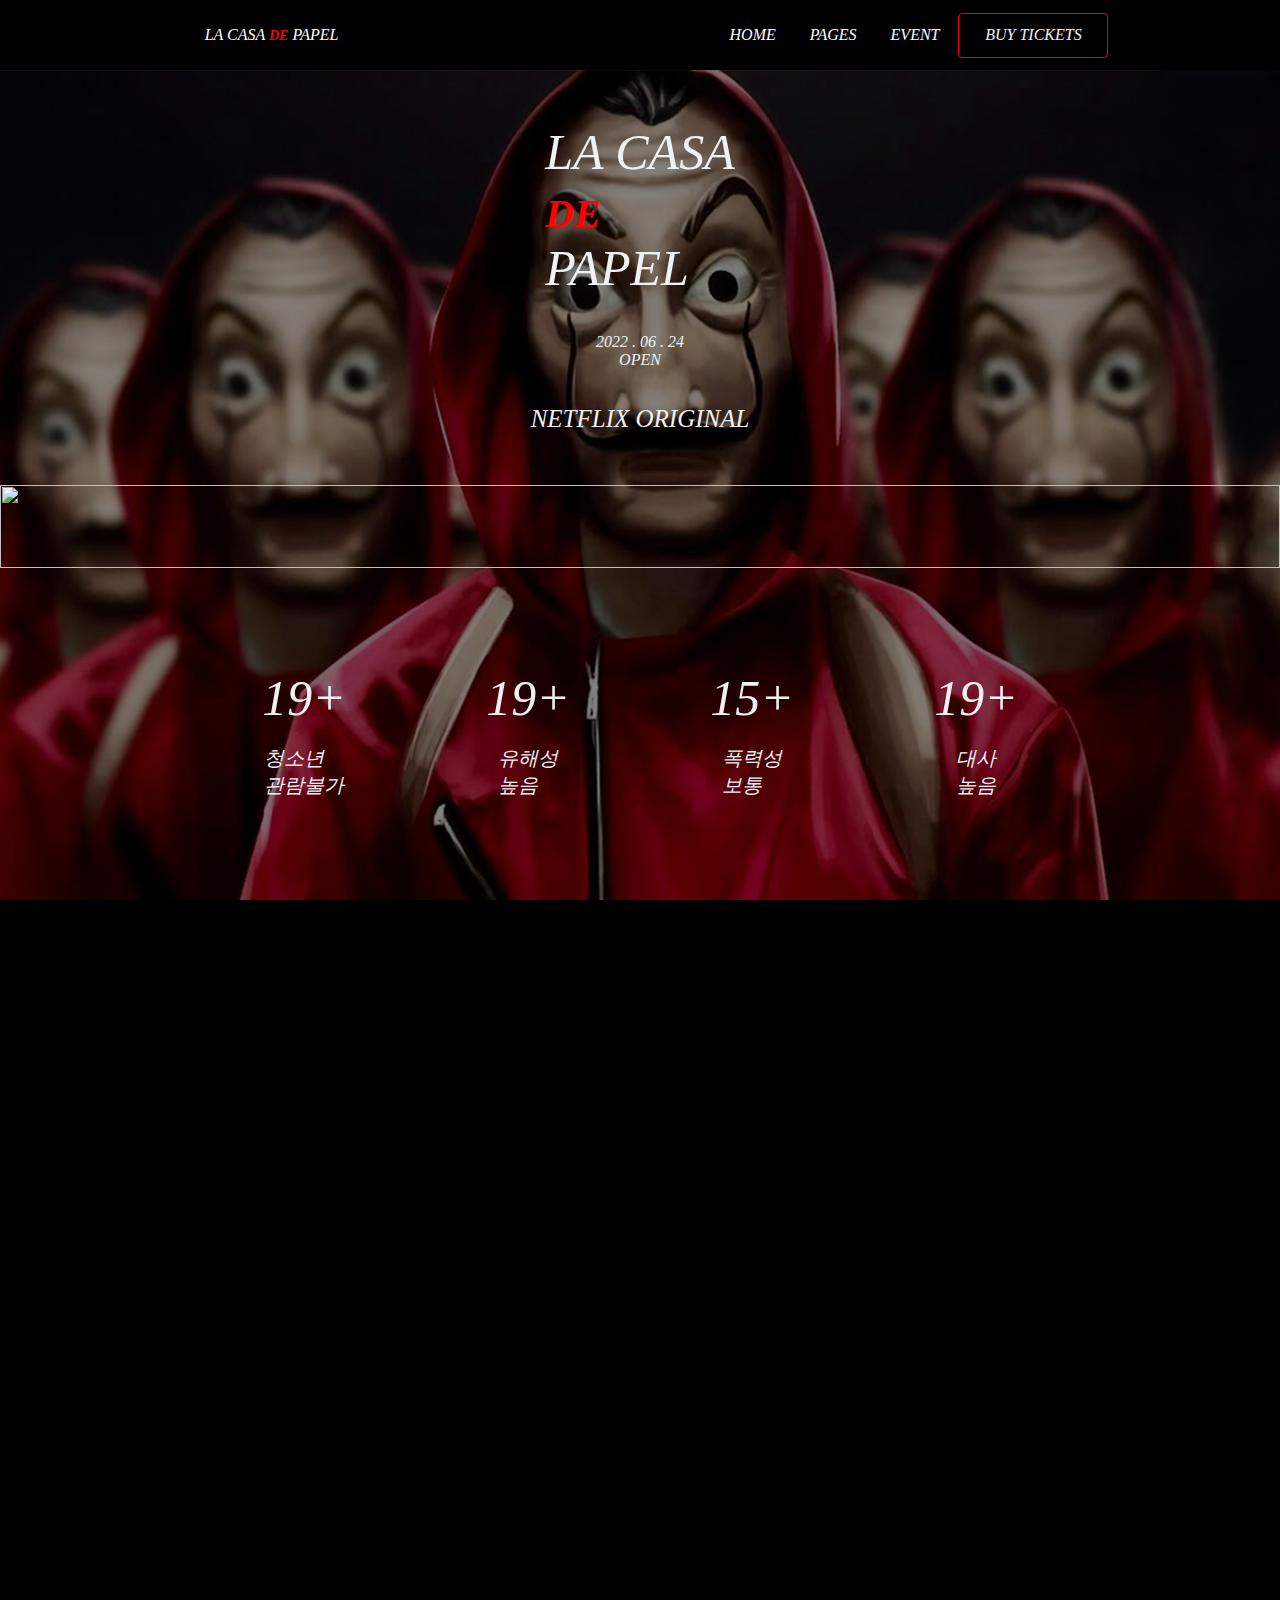
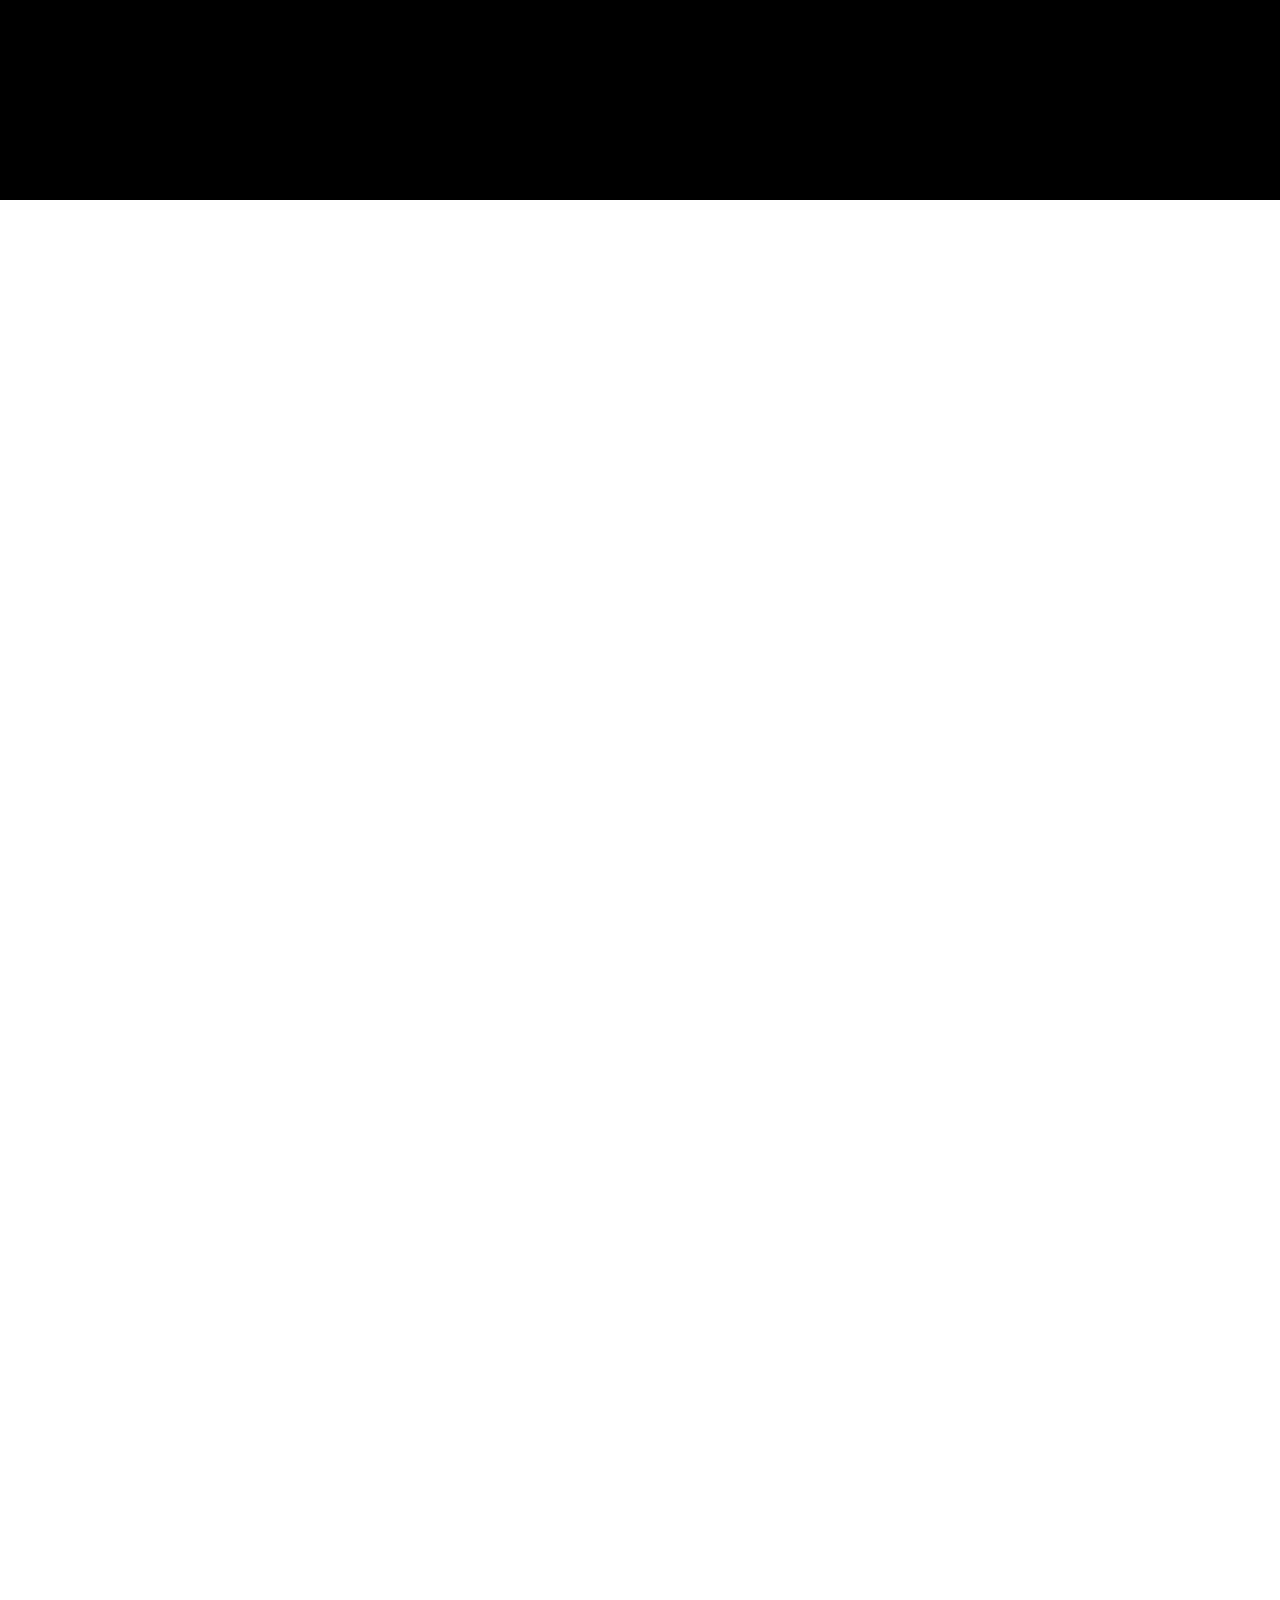
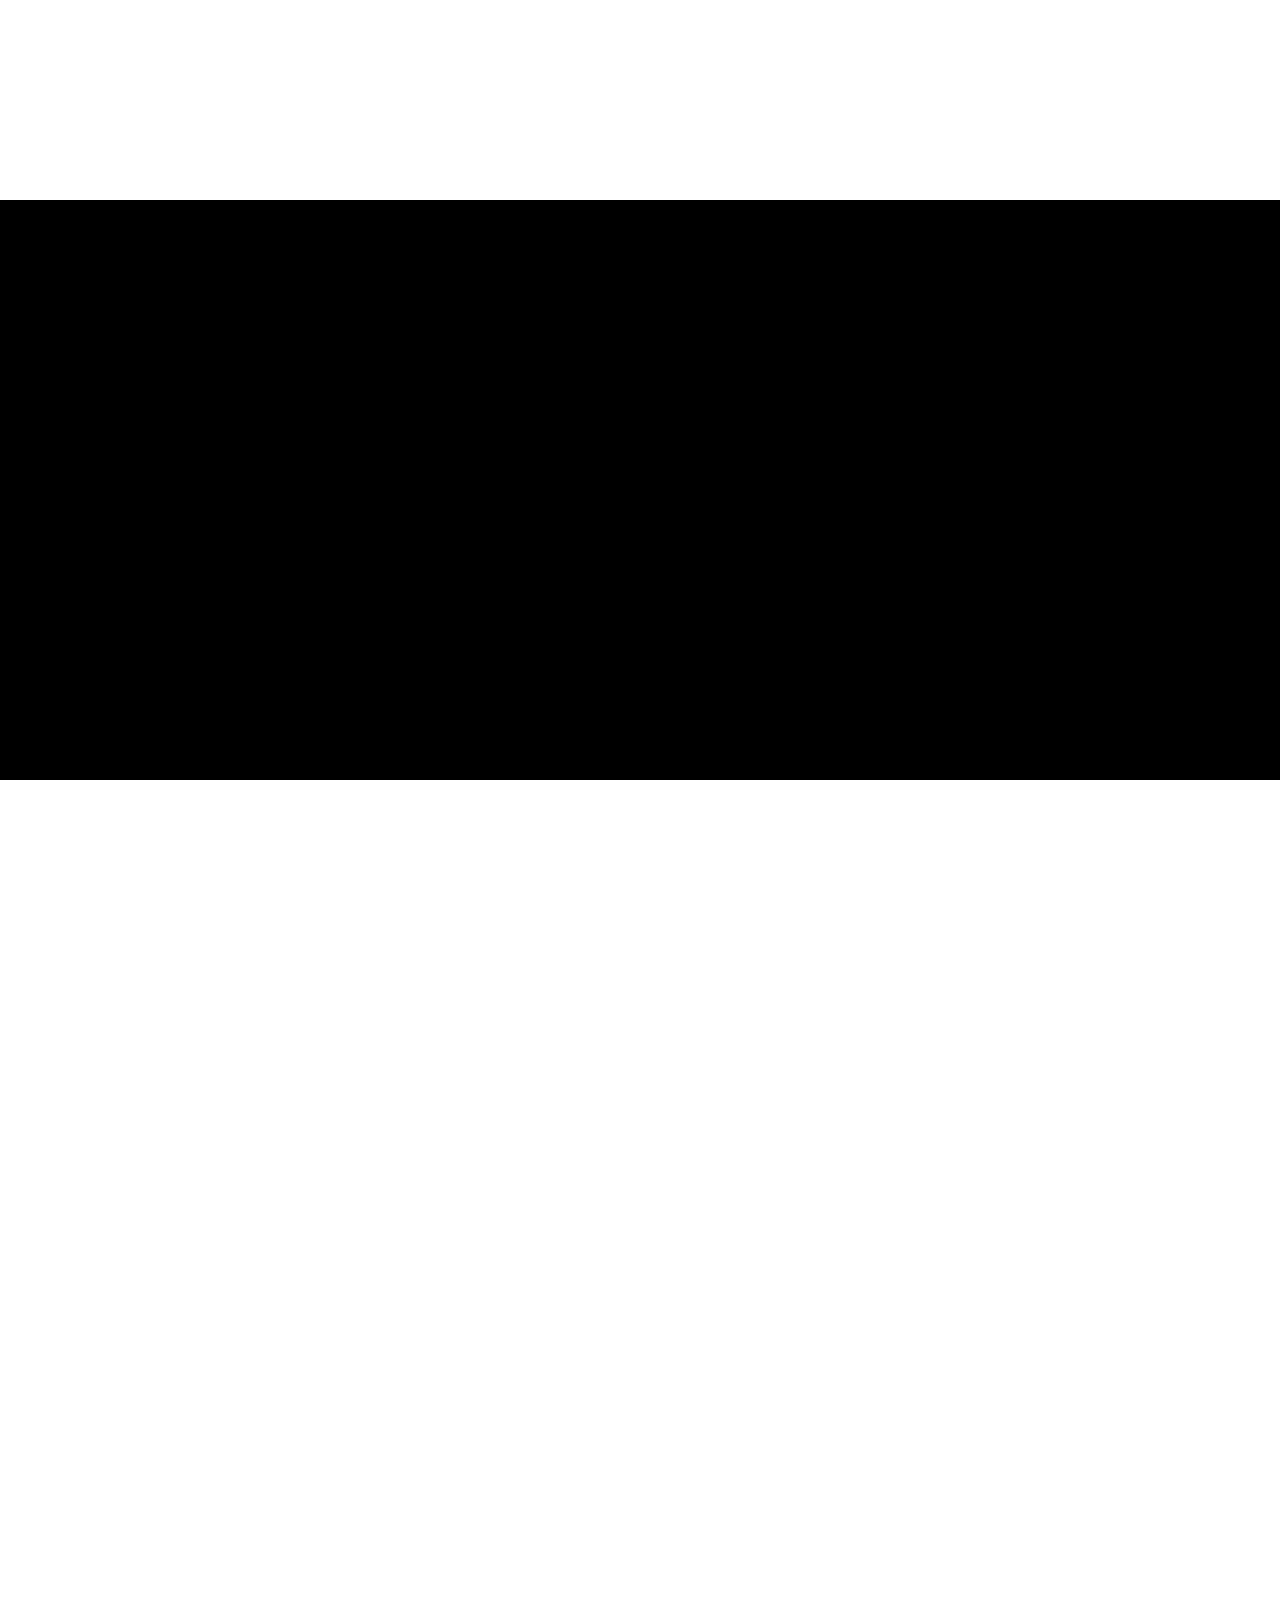
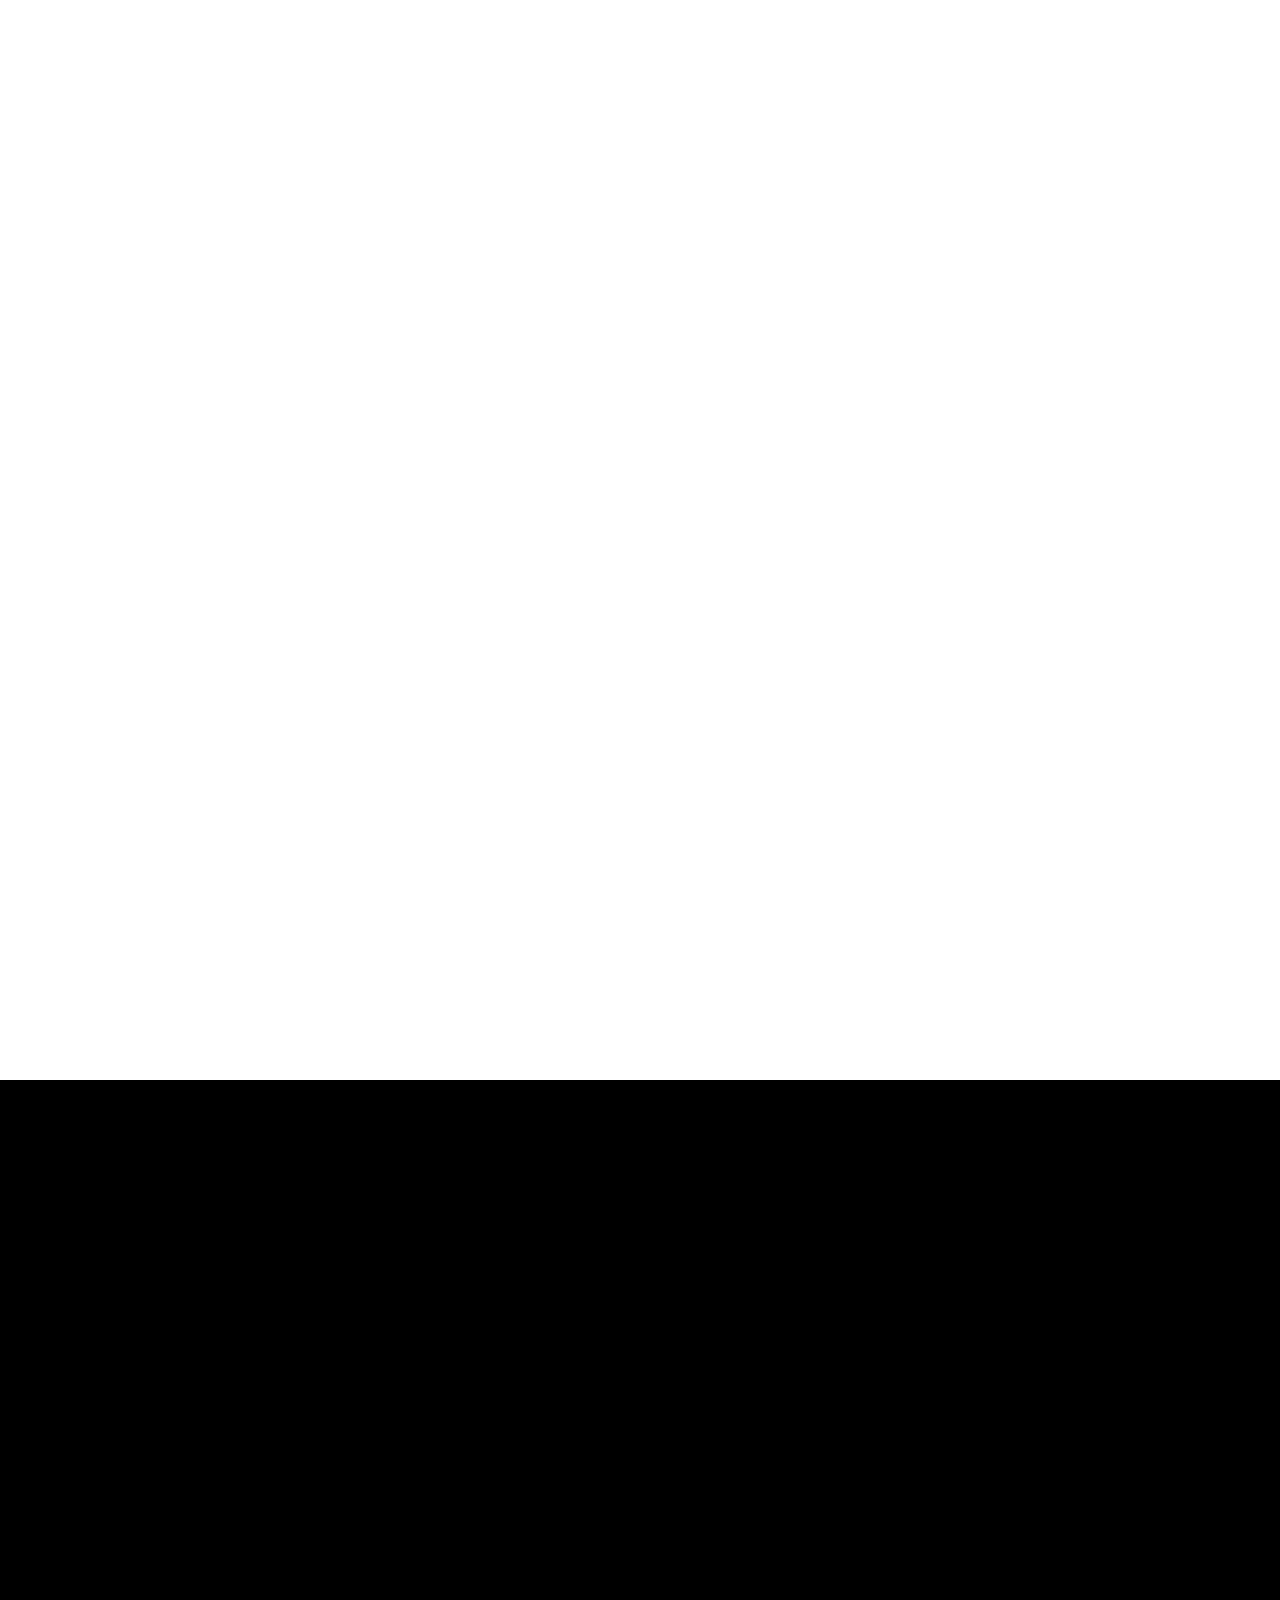
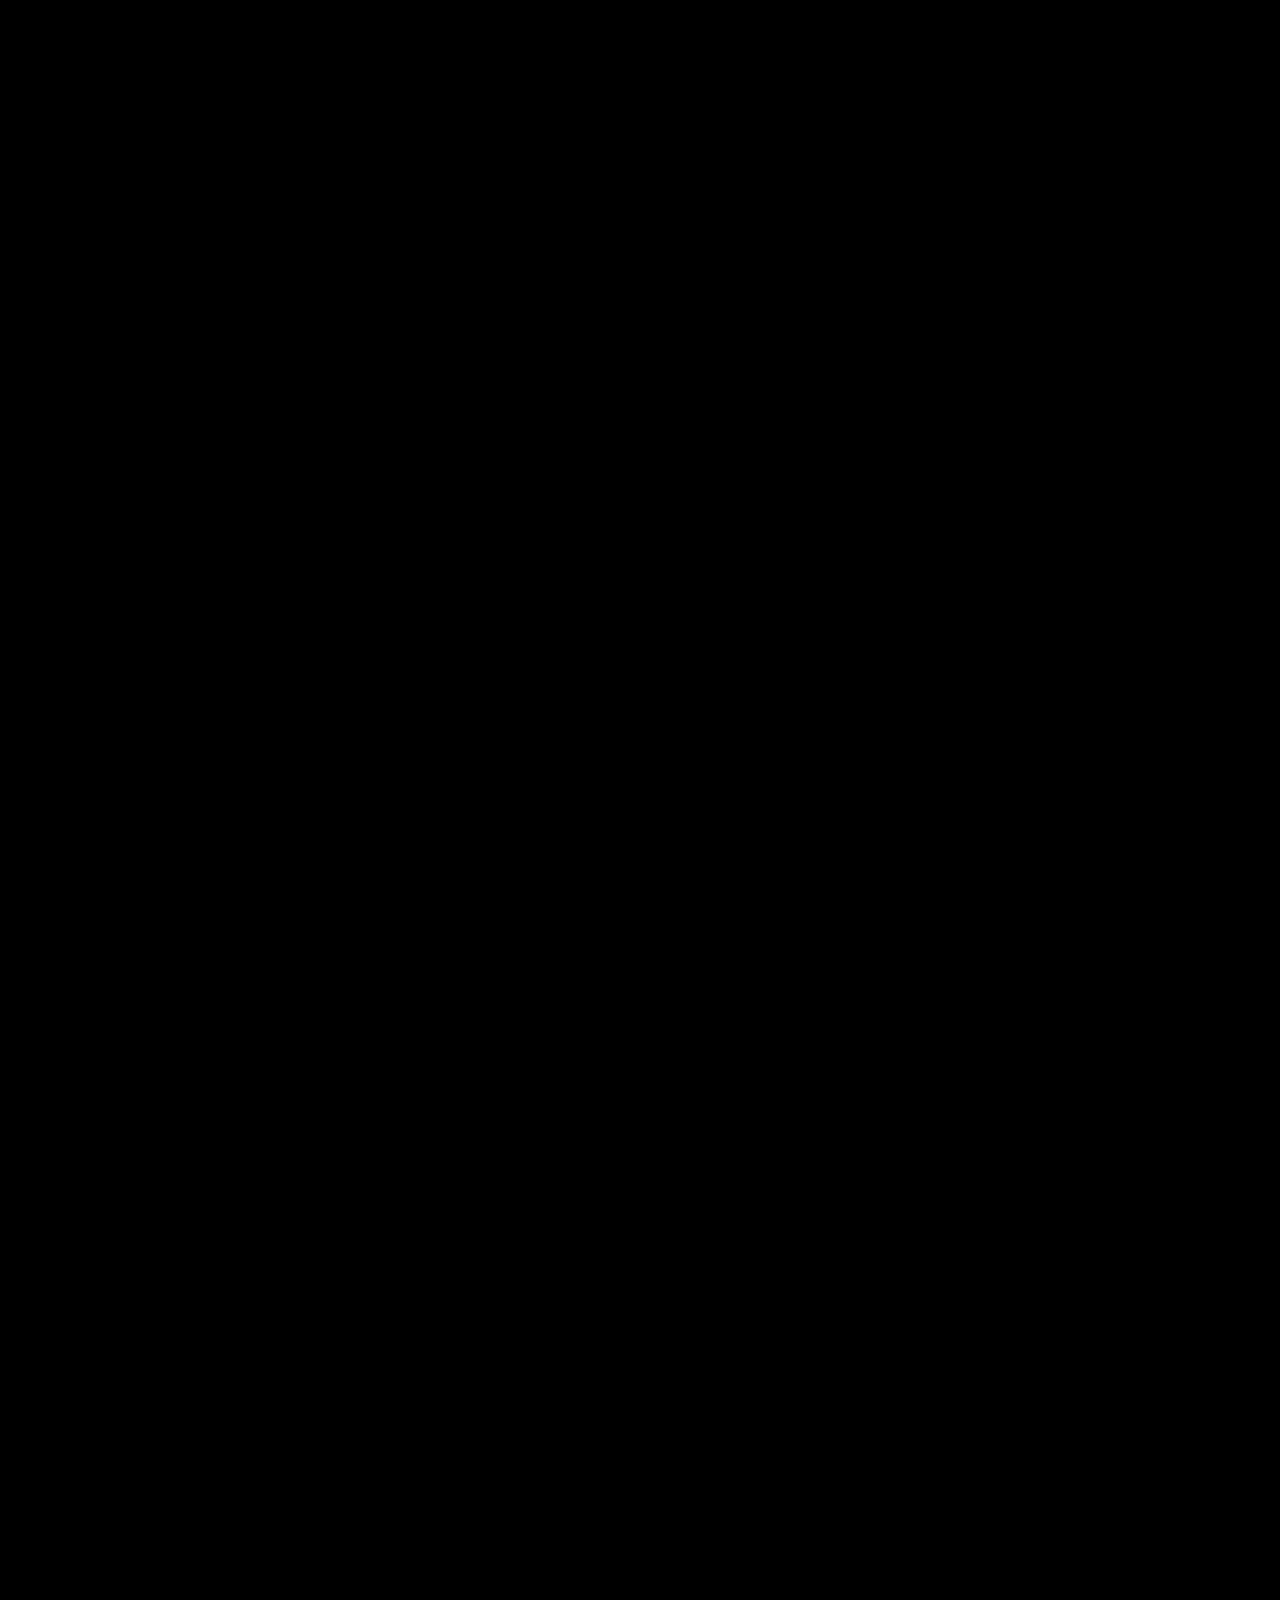
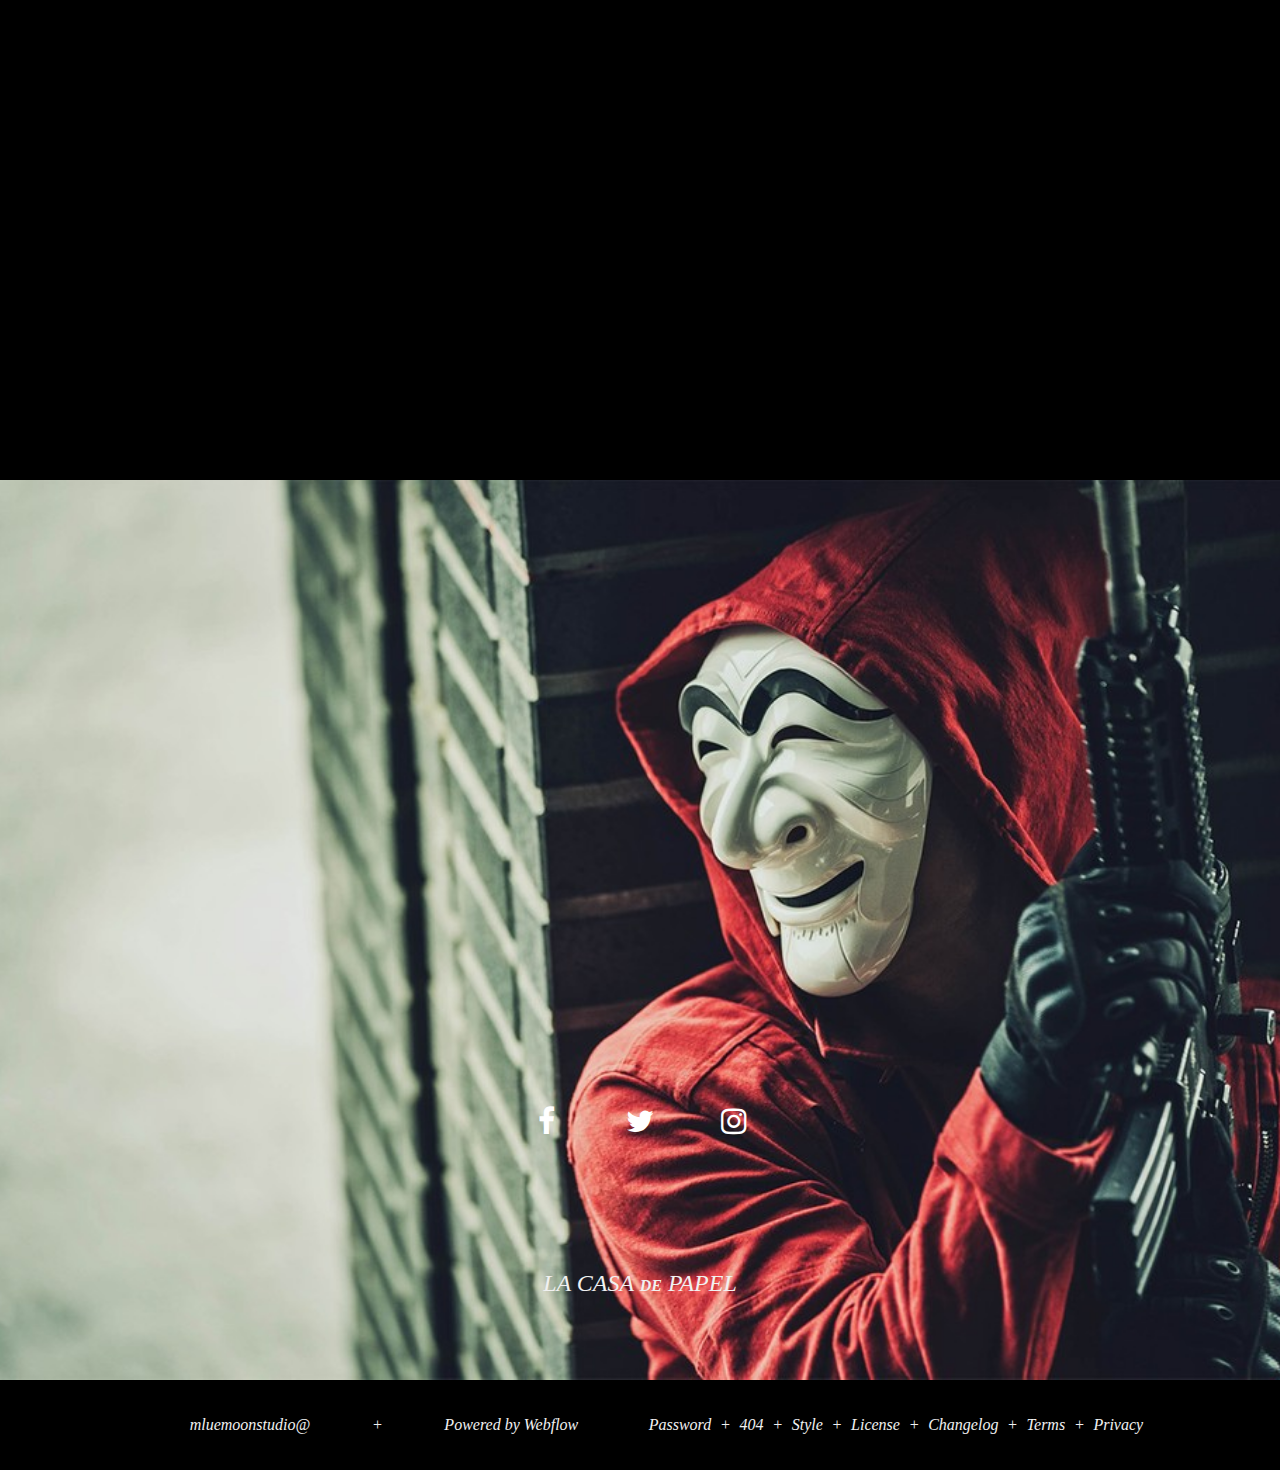
==== commit 14288e5a: "2022.07.12" ====
--- a/index.html
+++ b/index.html
@@ -1,3092 +1,843 @@
 <!DOCTYPE html>
-<html lang="en">
+<html lang="ko">
+
 <head>
     <meta charset="UTF-8">
     <meta http-equiv="X-UA-Compatible" content="IE=edge">
     <meta name="viewport" content="width=device-width, initial-scale=1.0">
-    <title>Document</title>
+    <title>LA CASA DE PAPEL</title>
 
     <link rel="stylesheet" href="https://cdnjs.cloudflare.com/ajax/libs/font-awesome/4.7.0/css/font-awesome.min.css">
-    <style>
-        @font-face {
-    font-family: 'LeferiPoint-SpecialItalicA';
-    src: url('https://cdn.jsdelivr.net/gh/projectnoonnu/noonfonts_2201-2@1.0/LeferiPoint-SpecialItalicA.woff') format('woff');
-    font-weight: normal;
-    font-style: normal;
-}
-
-@font-face {
-    font-family: 'ChosunGu';
-    src: url('https://cdn.jsdelivr.net/gh/projectnoonnu/noonfonts_20-04@1.0/ChosunGu.woff') format('woff');
-    font-weight: normal;
-    font-style: normal;
-}
-
-@font-face {
-    font-family: 'LeferiPoint-WhiteObliqueA';
-    src: url('https://cdn.jsdelivr.net/gh/projectnoonnu/noonfonts_2201-2@1.0/LeferiPoint-WhiteObliqueA.woff') format('woff');
-    font-weight: normal;
-    font-style: normal;
-}
-
-@font-face {
-     font-family: 'S-CoreDream-3Light';
-     src: url('https://cdn.jsdelivr.net/gh/projectnoonnu/noonfonts_six@1.2/S-CoreDream-3Light.woff') format('woff');
-     font-weight: normal;
-     font-style: normal;
-}
-
-@font-face {
-font-family: 'MyLotteLight';
-src: url('https://cdn.jsdelivr.net/gh/projectnoonnu/noonfonts_six@1.0/MyLotteLight.woff') format('woff');
-font-weight: normal;
-font-style: normal;
-}
-
-        * {margin: 0; font-size: 16px; font-family: 'MyLotteLight';  font-style: italic}
-        html, body {width: 100%; height: 100%;}
-        
-        button {border: none; background:none;}
-        a {color:#fff; text-decoration: none;}
-        
-         @media (max-width:599px) {
-        
-        
-        
-        header .small {width: 100%; display: flex; align-items: center; background-color: #000; 
-             justify-content: space-between;}
-        
-        .logo {width: 150px; line-height: 50px; background-color: #000; color:#fff;
-             text-align: center;}
-
-             .logo b {color: red;}
-        
-
-        #a {display:none;}
-        #a img {cursor: pointer;}
-
-        
-        
-
-        .overlay {height: 0%; width: 100%; position: fixed; z-index:103; top: 0; left: 0;
-             background-color: rgb(0,0,0); background-color: rgba(0,0,0,0.9);
-              overflow-y: hidden; transition: 0.5s;}
-        
-        .overlay-content {position: relative; top: 20%; width: 100%; text-align: center; 
-            display:block; }
-        
-        .overlay a { padding:15px; line-height:160%;  text-decoration: none; font-size: 25px; 
-            color: #818181; transition: 0.3s; font-weight: bold; display: block; height: 12%;}
-        
-        .overlay a:hover, .overlay a:focus {color: #f1f1f1;}
-        
-        .overlay .closebtn {position: absolute; top: -15px; right: 45px; font-size: 60px;}
-        
-        
-
-           .lo { color: #818181; font-size: 25px; font-weight: bold; }
-
-            .overlay a:nth-of-type(5) {width: 40%; height: 20%; border: 1px solid red; 
-                margin: 0 auto; border-radius: 4px;}
-
-                .overlay a:nth-of-type(5):hover {background-color: red; color: #f1f1f1;}
-
-
-
-      /*   슬라이드       */
-
-      #slide {width: 100%; height: 50vh; margin: 0 auto;
-   background-image: url("img/slide1.png"); background-size: auto; 
- background-position: center; }
-        
- .slbox {width: 100%; height: 60%; margin: 0 auto; display: flex; flex-direction: column;
-align-items: center;justify-content: center; }
-.slbox p:nth-of-type(1) {font-size: 20px; color: #f1f1f1; 
- transform: translateY(100px); transition: all 2.5s; opacity: 0;}
- .slbox b {font-size: 16px; color: red;}
- .slbox p:nth-of-type(2) {font-size: 16px; color: #f1f1f1; text-align: center;
- transform: translateY(100px); transition: all 2.5s; opacity: 0;}
- .slbox p:nth-of-type(3) {font-size: 16px; color: #f1f1f1; 
- transform: translateY(100px); transition: all 2.5s; opacity: 0;}
-
-
- .ibox {width: 100%; height: 10%; margin: 0 auto;}
-.ibox img {width: 100%; height: 100%; margin: 0 auto; transform: translateY(100px);
-transition: all 2s; opacity: 0;}
-
-
-
- .debox {width: 100%; height: 30%; margin: 0 auto; display: flex; flex-direction: row;
- align-items: center; justify-content: center; transform: translateY(100px);
-  transition: all 1s; opacity: 0;}
-
- .de1 {width: 25%; height: 100%; margin: 0 auto; display: flex; flex-direction: column;
- align-items: center; justify-content: center;}
- .de1 p:nth-of-type(1) {font-size: 20px; color: #f1f1f1; }
- .de1 p:nth-of-type(2) {font-size: 14px; color: #f1f1f1; }
-
- .de2 {width: 25%; height: 100%; margin: 0 auto; display: flex; flex-direction: column;
- align-items: center; justify-content: center;}
- .de2 p:nth-of-type(1) {font-size: 20px; color: #f1f1f1; }
- .de2 p:nth-of-type(2) {font-size: 14px; color: #f1f1f1; }
-
- .de3 {width: 25%; height: 100%; margin: 0 auto; display: flex; flex-direction: column;
- align-items: center; justify-content: center;}
- .de3 p:nth-of-type(1) {font-size: 20px; color: #f1f1f1; }
- .de3 p:nth-of-type(2) {font-size: 14px; color: #f1f1f1; }
-
- .de4 {width: 25%; height: 100%; margin: 0 auto; display: flex; flex-direction: column;
- align-items: center; justify-content: center;}
- .de4 p:nth-of-type(1) {font-size: 20px; color: #f1f1f1; }
- .de4 p:nth-of-type(2) {font-size: 14px; color: #f1f1f1; }
-
+ <link rel="stylesheet" href="css/index.css">
+
+    <script src="https://code.jquery.com/jquery-3.3.1.min.js"></script>
+
+    <script>
+
+
+
+        function openNav() {
+
+
+          
+            document.getElementById("myNav").style.height = "50%";
+
+
+
+        }
+
+
+
+        function closeNav() {
+
+
+      
+            document.getElementById("myNav").style.height = "0%";
+
+        }
+
+
+
+
+
+
+
+    </script>
+  
+
+</head>
+
+
+
+
+
+<body>
+
+
+
+    <header>
+
+        <div class="small">
+            <div class="logo"><a href="./sub.html">LA CASA <b>DE</b> PAPEL</a></div>
+
+            <div id="a">
+                <a href="./sub.html">HOME</a>
+                <a href="./sub.html">PAGES</a>
+                <a href="./sub.html">EVENT</a>
+
+                <button class="abt" style="color: #f1f1f1;">BUY TICKETS</button>
+
+            </div>
+
+
+
+            <img src="img/i.png" id="b" alt="." onclick="openNav()">
+
+        </div>
+
+
+
+        <div id="myNav" class="overlay">
+
+            <a href="javascript:void(0)" class="closebtn" onclick="closeNav()">×</a>
+
+            <div class="overlay-content">
+
+                <a href="./sub.html">HOME</a>
+
+                <a href="./sub.html">PAGES</a>
+
+                <a href="./sub.html">SERVICES</a>
+
+                <a href="./sub.html">EVENT</a>
+
+              <button class="lo">BUY TICKETS</button>
+
+            </div>
+
+        </div>
+
+    </header>
+
+
+    <div id="slide" style="background-image: url(img/slide1.png); background-position: center; background-size: cover;">
+
+        <div class="slbox">
+            <p>LA CASA<br>
+                <b>DE</b><br>
+                PAPEL<br>
+            </p><br><br>
+
+            <p>
+                2022 . 06 . 24 <br>
+                OPEN<br>
+            </p><br><br>
+
+            <p>NETFLIX ORIGINAL</p>
+
+        </div>
+
+        <div class="ibox">
+            <img src="https://uploads-ssl.webflow.com/618b88b55d2c93ef18d4c265/618b99e61831b9b5b9b3bb97_arrow.svg"
+                alt="">
+        </div>
+
+        <div class="debox">
+
+            <div class="de1">
+                <p>19+</p><br>
+                <p>청소년<br>
+                    관람불가</p>
+            </div>
+
+            <div class="de2">
+                <p>19+</p><br>
+                <p>유해성<br>
+                    높음</p>
+            </div>
+
+            <div class="de3">
+                <p>15+</p><br>
+                <p>폭력성<br>
+                    보통</p>
+            </div>
+
+            <div class="de4">
+                <p>19+</p><br>
+                <p>대사<br>
+                    높음</p>
+            </div>
+
+        </div>
+
+
+    </div>
+    <script type="text/javascript" src="js/index1.js"></script>
+
+        <div class="evebg">
+            <div id="eve">
+
+                <div class="te">
+                    <p>Netflix original</p>
+                    <p>La Casa de Papel</p>
+                    <p>스페인에서 강도 행각을 벌이다 파트너 겸 연인이었던 공범자를 잃은 올리베이라.<br>
+                        어떻게 돈은 건졌지만 전국에 자신의 얼굴이 공개되어 현상수배까지 걸린 그녀는 어머니한테 전화를 걸어 같이 도망가자고 권유하고,<br>
+                        긍정적인 대답이 돌아오자 변장을 하고 어머니의 집을 찾으려 한다.<br><br>
+
+                        하지만 그때 그녀를 차량 한 대가 미행하며 따라오고,<br>
+                        그 안에 타고 있던 남자가 별안간 문을 열며 탈 것을 요구한다.<br>
+                        이에 그녀는 미심쩍어 하면서도 일단 탑승한 뒤 그를 경찰의 끄나풀로 단정내리고 총을 겨누며 협박하지만,<br>
+                        남자는 그녀의 어머니와 경찰이 나란히 찍혀있는 사진을 보여주며 지금 어머니의 집을 찾으면 체포될 거라고 말한다.<br>
+                        이에 그녀는 잠시 침묵한 끝에 대체 당신은 누구냐고 물어보고 남자는 교수라고 부르라며 답한다.<br>
+                        그리고 자신이 꾸미고 있는 큰 건수가 있으니 거기에 참여할 것을 권해오는 교수의 말에 넘어간 올리베이라는 외딴 곳에 위치한 낡은 대저택에서 다른 팀원들과 만나고 서로가
+                        서로를 도시명으로 부르게 되면서 도쿄라는 코드 네임을 칭하게 된다.<br>
+                        스페인 드라마인 만큼 도시의 스페인어명과 스페인어 발음을 사용한다.<br><br>
+
+                        그리고 거기서 공개되는 교수의 계획 목표는 다름 아닌 스페인 조폐국.<br>
+                        이를 위해 수개월간의 훈련을 거친 그들은 마침내 조폐국에 침입하고 작전을 개시한다.<br>
+                        하지만 중간에 발생하는 몇 가지 트러블과 예상치 못한 사태로 인해 계획이 틀어지기 시작하는데...</p>
+                </div>
+
+                <div class="evmu">
+                    <div class="bor"></div>
+                    <div class="mu">
+                        <video controls="controls" src="img/vi1.mp4"  poster="img/vipo.png" width="100" height="100"></video> 
+                    
+                    </div>
+                    
+                </div>
+
+            </div>
+        </div>
+
+      
+
+
+        <div id="characters">
+
+            <div class="cha">
+                <p>LA CASA <b>DE</b> PAPEL</p><br>
+                <p>CHARACTERS</p>
+            </div>
+
+            <div class="rac">
+
+                <div class="racbox">
+                    <a href="./sub.html"><img src="img/10.jpg" alt=""></a>
+                    <p><a href="./sub.html">교수</a></p>
+                    <span class="c2">유지태</span><br>
+                    <span class="c1">Asi que olvidaos de vuestros cabales.</span>
+                </div>
+
+                <div class="racbox">
+                    <a href="./sub.html"><img src="img/11.jpg" alt=""></a>
+                    <p><a href="./sub.html">베를린</a></p>
+                    <span class="c2">박해수</span><br>
+                    <span class="c1">Este es un momento marabilloso.</span>
+                </div>
+
+                <div class="racbox">
+                    <a href="./sub.html"><img src="img/12.jpg" alt=""></a>
+                    <p><a href="./sub.html">도쿄</a></p>
+                    <span class="c2">전종서</span><br>
+                    <span class="c1">La esperanza es como las fichas del domino,<br>
+                            cuardo una cae, acaban cayendo todas</span>
+                </div>
+
+                <div class="racbox">
+                    <a href="./sub.html"><img src="img/13.jpg" alt=""></a>
+                    <p><a href="./sub.html">덴버</a></p>
+                    <span class="c2">김지훈</span><br>
+                    <span class="c1">Lo que yo he vivido contigo no lo he vivido con nadie.</span>
+                </div>
+
+                <div class="racbox">
+                    <a href="./sub.html"><img src="img/14.jpg" alt=""></a>
+                    <p><a href="./sub.html">나이로비</a></p>
+                    <span class="c2">장윤주</span><br>
+                    <span class="c1">Senores, hay que vivir hasta el final</span>
+                </div>
+
+                <div class="racbox">
+                    <a href="./sub.html"><img src="img/15.jpg" alt=""></a>
+                    <p><a href="./sub.html">리우</a></p>
+                    <span class="c2">이현우</span><br>
+                    <span class="c1">El caos enteromete con la vida todo el tiempo</span>
+                </div>
+
+            </div>
+        </div>
+
+      
+
+
+        <div id="directorbg">
+            <div class="director">
+
+                <div class="ditext">
+                    <p>DIRECTORS</p><br>
+                    <p>우리의 목표는 세상에 없는 돈이다.</p><br>
+                    <p>넷플릭스에서 방영된 스페인 드라마 종이의 집(La Casa de Papel)의
+                        리메이크작이자 2022년에 공개한 넷플릭스 오리지널 한국 드라마.<br>
+                        이 드라마의 시간적 배경은 2026년 9월 초,<br>
+                        공간적 배경은 공동경제구역과 '한반도통일조폐국',<br>
+                        그리고 경기도 파주시 등지이다.</p>
+                </div>
+
+                <div class="diimg">
+
+                    <div class="dile">
+                        <div class="le1"></div>
+                        <div class="le2"><img src="img/200.jpg" alt=""></div>
+                        <p>DIRECTOR</p>
+                        <p>김홍선</p>
+                    </div>
+
+                    <div class="diri">
+                        <div class="ri1"></div>
+                        <div class="ri2"><img src="img/201.jpg" alt=""></div>
+                        <p>AUTHOR</p>
+                        <p>류용재</p>
+                    </div>
+                </div>
+            </div>
+        </div>
+
+       
+
+
+
+        <script type="text/javascript" src="js/index2.js"></script>
+
+
+
+        <div id="contentsbg" >
+
+            <div class="ste">
+                <div class="sstt">
+                    <p>LA CASA <b> DE </b> PAPEL</p>
+                    <p>CONTENTS</p>
+                </div>
+            </div>
+
+            <div class="contents">
+                <div class="wrap">
+                    <div class="po">
+                      
+                            <p id="xt">season 1</p>
+                  
+                            <p id="xt2">season 2</p>
+              
+                            <p id="xt3">season 3</p>
+                      
+                    </div>
+
+
+                    <script type="text/javascript" src="js/index3.js"></script>
+
+
+
+                    <div class="div1">
+
+                        <div class="textbox">
+
+                            <h2>줄거리</h2>
+
+                            <p><br></p>
+                            <button type="button" class="collapsible"><img src="img/12.jpg" alt="">
+                              전체 줄거리
+                            </button>
+                            <div class="content">
+                             신원 미상의 '교수'라 불리는 남자가 모은 8명의 범죄자들은 톨레도의 한 사냥터에서 마드리드 조폐국을 털기 위해 몇 달간 숙식을 하면서 교수의 작전에
+                                    동참한다.<br>
+                                    이들은 서로를 도시의 이름으로 부르며 이 기간 동안 교수의 치밀한 계획에 따라 사격 훈련 및 심리 전술, 작전 개요, 의술 등을 터득한다.<br>
+                                    교수는 단순히 조폐국을 터는 것이 아니라 장기점거를 하며 24억 유로를 찍어낼 계획을 가지고 있었다.<br>
+                                    이들은 성공적으로 조폐국을 점거하고 계획은 순조롭게 진행된다. 교수는 조폐국 주변의 낡은 창고에서 외부지원을 맡는다.<br>
+                                    언론 및 경찰은 교수가 미리 말했던 대로 움직였고, 이들은 경찰을 농락한다.<br>
+
+                           
+                            </div>
+
+                            <p><br></p>
+                            <button type="button" class="collapsible"><img src="img/1.jpg" alt="">
+                               Episode 1
+                            </button>
+                            <div class="content">
+                                <p>사상 최대의 무장강도를 치밀하게 계획해 온 '교수'.<br>
+                                    잃을 것 없는 8인을 지휘하여 스페인 조폐국에 침투시킨다.<br>
+                                    인질까지 잡았으니 이젠 독 안에 든 쥐가 될 차례.</p>
+                            </div>
+                            <button type="button" class="collapsible"><img src="img/2.jpg" alt="">
+                            Episode 2
+                            </button>
+                            <div class="content">
+                             인질 석방에 투입된 것은 협상가 라켈 무리요뿐만이 아니다.<br>
+                                    정보부가 얼쩡거리는 이유는? 석방 협상이 긴박해지고, 싸움은 시작되었다.<br>
+                                    숨겨둔 카드를 꺼내들 때.
+                            </div>
+                            <button type="button" class="collapsible"><img src="img/3.jpg" alt="">
+                            Episode 3
+                            </button>
+                            <div class="content">
+                               일부 멤버의 이미지가 유출되고 아르투로는 필사적으로 살길을 모색한다.<br>
+                                    바에서 만난 남자를 의심하는 라켈.<br>
+                                    순조롭던 계획이 틀어진 것은 삶이 늘 그렇듯 사랑 탓이었다.
+                            </div>
+                            <button type="button" class="collapsible"><img src="img/31.jpg" alt="">
+                           Episode 4
+                            </button>
+                            <div class="content">
+                          라켈에게 개인적인 긴급상황이 발생한다.<br>
+                                    총성을 들은 인질들은 겁에 질리고, 모스크바는 베를린의 명령을 이행한 사람이 아들임을 알게 된다.<br>
+                                    열린 문은 투항의 신호인가?
+                            </div>
+                            <button type="button" class="collapsible"><img src="img/32.jpg" alt="">
+                            Episode 5
+                            </button>
+                            <div class="content">
+                             의료진 진입이 허용된 틈을 타 경찰이 잠입한다.<br>
+                                    지금껏 모든 걸 내다본 교수와 그보다 한 수 앞을 내다봐야 하는 라켈.<br>
+                                    트로이의 목마는 누구의 차지가 될 것인가.
+                            </div>
+                            <button type="button" class="collapsible"><img src="img/33.jpg" alt="">
+                       Episode 6
+                            </button>
+                            <div class="content">
+                            상태가 나빠지는 모니카.<br>
+                                    리우는 뉴스 보도에 심기가 불편해지고, 교수는 계책이 통한 걸 즐긴다.<br>
+                                    베를린이 규칙을 어기자, 도쿄는 교수에게 보고하라고 종용한다.
+                            </div>
+                            <button type="button" class="collapsible"><img src="img/34.jpg" alt="">
+                              Episode 7
+                            </button>
+                            <div class="content">
+                              경찰이 단서를 잡고 한 멤버의 실수까지 더해져 정체가 드러나기 일보 직전.<br>
+                                    좁혀지는 수사망의 한가운데 선 교수는 위기를 모면하려면 촌각을 다투며 기지를 발휘해야 한다.
+                            </div>
+                            <button type="button" class="collapsible"><img src="img/35.jpg" alt="">
+                             Episode 8
+                            </button>
+                            <div class="content">
+                             리우와 대화하는 앨리슨을 보고 다그치는 도쿄.<br>
+                                    라켈은 언론의 호된 질타를 받고 벼랑 끝으로 몰린다.<br>
+                                    놈들이 늘 미꾸라지처럼 빠져나가다니, 누군가 정보를 흘리는 걸까?
+                            </div>
+
+                        </div>
+                    </div>
+
+
+                    <div class="div2">
+
+                        <div class="textbox">
+
+                            <h2>줄거리</h2>
+
+                            <p><br></p>
+                            <button type="button" class="collapsible"><img src="img/40.jpg" alt="">
+                              전체 줄거리
+                            </button>
+                            <div class="content">
+                                교수의 신원 파악에 부심하는 경찰.<br>
+                                    교수와 연락이 끊기자 혼란스러워진 조폐국 내의 팀원들은 반란을 일으키고, 한 멤버는 급기야 덜미를 잡힌다.
+
+                                
+                            </div>
+
+                            <p><br></p>
+                            <button type="button" class="collapsible"><img src="img/41.jpg" alt="">
+                                Episode 1
+                            </button>
+                            <div class="content">
+                                감식반이 DNA 채취를 위해 톨레도 안가를 뒤진다.<br>
+                                    수사를 지켜볼수록 초조해지는 교수.<br>
+                                    조폐국에서는 갈등이 증폭되고, 팀은 최악을 각오한다.<br>
+                                    이제 '파티'를 준비하자.
+                            </div>
+                            <button type="button" class="collapsible"><img src="img/42.png" alt="">
+                                Episode 2
+                            </button>
+                            <div class="content">
+                                체르노빌 작전은 무엇인가?<br>
+                                    반목 끝에 대치하는 팀원들. 강도, 자유, 사랑, 꿈. 그 끝이 시작됐다.<br>
+                                    붙잡힌 첫 멤버에 대한 경찰 조사도.<br>
+                                    이제 체포 시나리오를 가동한다.
+                            </div>
+                            <button type="button" class="collapsible"><img src="img/43.jpg" alt="">
+                                Episode 3
+                            </button>
+                            <div class="content">
+                                교수의 정체를 알아내려는 라켈. 포로의 심리를 자극한다.<br>
+                                    '배반'에 대한 처벌은 반란의 불씨를 댕기고, 체포 전략도 난항을 겪는다.<br>
+                                    한편, 드디어 걸려오는 전화.
+                            </div>
+                            <button type="button" class="collapsible"><img src="img/100.jpg" alt="">
+                                Episode 4
+                            </button>
+                            <div class="content">
+                                계획이 뜻대로 흘러가지 않자 팀은 언론을 통해 대중의 지지를 얻으려 하고, 인질들은 반격을 모의한다.<br>
+                                    라켈은 애인과 더욱 가까워지는 한편, 교수를 잡을 함정을 판다.
+                            </div>
+                            <button type="button" class="collapsible"><img src="img/101.jpg" alt="">
+                            Episode 5
+                            </button>
+                            <div class="content">
+                                아르투로는 탈출 모의를 주도한다.<br>
+                                    살바와 대화를 나누던 중, 마음에 걸리는 사소한 사실을 깨닫고 모든 것이 극도로 혼란스러워지는 라켈.<br>
+                                    불행이 세 여자를 강타한다.
+                            </div>
+                            <button type="button" class="collapsible"><img src="img/102.jpg" alt="">
+                                Episode 6
+                            </button>
+                            <div class="content">
+                                오랫동안 간직해온 비밀을 털어놓는 모스크바.<br>
+                                    아들의 신뢰를 잃고 만다.<br>
+                                    도쿄를 위한 긴급계획이 암초를 만난다.<br>
+                                    수호천사가 없을 땐 혼자서 정면돌파하는 수밖에.
+                            </div>
+                            <button type="button" class="collapsible"><img src="img/103.jpg" alt="">
+                                Episode 7
+                            </button>
+                            <div class="content">
+                                도쿄는 오열하고, 팀은 부상자를 살리려 백방으로 뛴다.<br>
+                                    방법은 투항뿐일까?<br>
+                                    아리아드나는 모니카에게 진실을 고백하고, 라켈은 나락으로 떨어지지 않으려 이를 악문다..
+                            </div>
+                            <button type="button" class="collapsible"><img src="img/104.jpg" alt="">
+                                Episode 8
+                            </button>
+                            <div class="content">
+                                교수 때문에 사건에서 물러나게 된 라켈은 홀로 추적에 나선다.<br>
+                                    탈출과 체포의 기로에서 분초를 다투는 팀.<br>
+                                    의외의 인물이 손을 내민다.<br>
+                                    새 조력자를 정말 믿어도 될까?
+                            </div>
+
+                        </div>
+                    </div>
+
+
+
+                    <div class="div3">
+
+                        <div class="textbox">
+
+                            <h2>줄거리</h2>
+
+                            <p><br></p>
+                            <button type="button" class="collapsible"><img src="img/105.jpg" alt="">
+                                전체 줄거리
+                            </button>
+                            <div class="content">
+                베를린, 모스크바, 오슬로를 잃었으나 결국 자신들이 찍어낸 9억 8천만 유로를 가지고 스페인 영해를 벗어나는 데 성공한 교수와 강도들.<br>
+                                    이들은 대서양을 건너 2인 1조로 안전가옥에 흩어져 공소시효가 끝날 때까지 지내게 된다.<br>
+                                    그러나 2년쯤 지난 어느 날, 리오가 몰래 위성 전화기를 썼다가 체포당한다.<br>
+                                    간신히 경찰을 따돌린 도쿄는 교수를 부르고, 교수는 다시 강도들을 소집한다.<br>
+                                    보고타와 마르세유, 스톡홀름, 리스본, 팔레르모가 합세하고, 교수는 이번엔 스페인 국립 준비은행 지하 48m에 보관되어 있는 90톤의 금을 털기로
+                                    하는데...
+                            </div>
+
+                            <p><br></p>
+                            <button type="button" class="collapsible"><img src="img/106.jpg" alt="">
+                               Episode 1
+                            </button>
+                            <div class="content">
+                                평온한 휴식은 끝났다.<br>
+                                    리우가 붙잡히자, 실의에 빠진 도쿄.<br>
+                                    그녀는 교수에게 도움을 청하고, 팀원들이 다시 모인다.<br>
+                                    친구를 구하려는 그들, 한층 대범한 작전을 시작한다.
+                            </div>
+                            <button type="button" class="collapsible"><img src="img/107.jpg" alt="">
+                                Episode 2
+                            </button>
+                            <div class="content">
+                                형의 계획을 실행에 옮기기 위해, 교수는 마르틴을 영입한다.<br>
+                                    스페인 은행을 목표로 한 불가능해 보이는 작전.<br>
+                                    이를 어떻게 해낼 것인가.<br>
+                                    우선, 도시에 대혼란을 일으킨다!
+                            </div>
+                            <button type="button" class="collapsible"><img src="img/102.jpg" alt="">
+                                Episode 3
+                            </button>
+                            <div class="content">
+                                도쿄와 나이로비의 임무가 순탄하게 진행되지 않는다.<br>
+                                    엉망이 된 상황에서, 다음 계획을 지휘하는 나이로비.<br>
+                                    물로 차오르는 위험한 금고에 전문가들이 투입된다.
+                            </div>
+                            <button type="button" class="collapsible"><img src="img/2.jpg" alt="">
+                                Episode 4
+                            </button>
+                            <div class="content">
+                                가족 걱정에 불안해하는 덴버.<br>
+                                    이때, 타마요 대령이 절차를 무시한 채 밀고 들어오려 한다.<br>
+                                    시간이 없다! 사태가 위급해지자, 팔레르모는 돌고래 작전을 이용하기로 한다.
+                            </div>
+                            <button type="button" class="collapsible"><img src="img/31.jpg" alt="">
+                                Episode 5
+                            </button>
+                            <div class="content">
+                                예상치 못한 반격에 당황하는 정부.<br>
+                                    하지만 그들도 가만있진 않는다.<br>
+                                    새로운 경감이 라켈을 협박하자, 동요하는 그녀와 교수.<br>
+                                    팔레르모와 나이로비의 갈등도 심해진다.
+                            </div>
+                            <button type="button" class="collapsible"><img src="img/32.jpg" alt="">
+                                Episode 6
+                            </button>
+                            <div class="content">
+                                강력한 일격을 가하는 시에라 경감.<br>
+                                    경찰들이 스페인 은행으로 잠입하기 시작한다.<br>
+                                    교수와의 교신이 끊긴 상황.<br>
+                                    절박한 처지의 팔레르모는 그의 방식을 밀어붙인다.
+                            </div>
+                            <button type="button" class="collapsible"><img src="img/43.jpg" alt="">
+                                Episode 7
+                            </button>
+                            <div class="content">
+                                극단적인 지시에 씁쓸함을 느끼는 도쿄와 라켈.<br>
+                                    이 일로 다투던 라켈과 교수는 코앞에 닥친 추격에 당황한다.<br>
+                                    정부는 보상금을 걸고 교수 일당의 정보를 캐내려 한다.
+                            </div>
+                            <button type="button" class="collapsible"><img src="img/100.jpg" alt="">
+                                Episode 8
+                            </button>
+                            <div class="content">
+                                슬픔에 빠져 제정신을 차리지 못하는 도쿄.<br>
+                                    도주 중 궁지에 몰리는 라켈.<br>
+                                    시에라 경감은 개인적인 약점을 이용해 나이로비를 뒤흔든다.<br>
+                                    그들은 이대로 무너지는 걸까.
+                            </div>
+
+                        </div>
+                    </div>
+
+
+
+                </div>
+
+            </div>
+        </div>
+
+      
+
+        <script type="text/javascript" src="js/index4.js"></script>
+      
+
+
+        <div id="movlogobg">
+            <div class="movlogo">
+
+                <div class="mltext">
+                    <p>INVESTOR</p><br>
+                    <p>PRODUCER</p><br>
+                    <p>producers involved in the production</p><br>
+                </div>
+
+                <div class="mlimg">
+                    <div class="mlbox"
+                        style="background-image: url('img/70.png'); background-position: center; background-size: cover;">
+                    </div>
+                    <div class="mlbox"
+                        style="background-image: url('img/75.jpg'); background-position: center; background-size: cover;">
+                    </div>
+                    <div class="mlbox"
+                        style="background-image: url('img/72.png'); background-position: center; background-size: cover;">
+                    </div>
+                    <div class="mlbox"
+                        style="background-image: url('img/73.jpg'); background-position: center; background-size: cover;">
+                    </div>
+                    <div class="mlbox"
+                        style="background-image: url('img/74.jpg'); background-position: center; background-size: cover;">
+                    </div>
+                </div>
+            </div>
+        </div>
+
+      
+
+        <div id="gallerybg">
+            <div class="gallery">
+
+                <div class="ga">
+                    <p>OUR STAGE</p>
+                    <p>EVENT GALLERY</p>
+                    <p>photo while shooting</p>
+                </div>
+
+                <div class="lery">
+                    <div class="ry1" style=" background-image: url(img/35.jpg);
+                    background-position: center;
+                    background-size: cover;">
+
+                    </div>
+                    <div class="ry2" >
+
+                        <div class="ay1" style="
+                        background-image: url(img/31.jpg);
+                               background-position: center;
+                               background-size: cover;"></div>
+                               
+                        <div class="ay2" style="  background-image: url(img/32.jpg);
+                        background-position: center;
+                        background-size: cover;"></div>
+                        <div class="ay3" style="   background-image: url(img/33.jpg);
+                        background-position: center;
+                        background-size: cover;"></div>
+                        <div class="ay4" style="  background-image: url(img/34.jpg);
+                        background-position: center;
+                        background-size: cover;"></div>
+                    </div>
+
+                </div>
+
+            </div>
+        </div>
+
+      
+
+        <div id="locationbg">
+            <div class="location">
+                <div class="tion1">
+                    <p>EVENT LOCATION</p>
+                    <p>SEE YOU THERE</p>
+                    <p>Eight criminals, assembled by an unknown man called 'the professor',<br>
+                        join the professor's operation by staying at a hunting ground in Toledo for<br>
+                        several months to rob the Madrid Mint.</p>
+                </div>
+                <div class="tion2" style=" background-image: url(img/40.jpg);
+                background-position: center;
+                background-size: cover;"></div>
+                <div class="tion3" style=" background-image: url(img/41.jpg);
+                background-position: center;
+                background-size: cover;"></div>
+                <div class="tion4">
+                    <p>EVENT LOCATION</p>
+                    <p>OR JOIN US REMOTELY</p>
+                    <p>They call each other by the city's name, and during this period,<br>
+                        they learn shooting training, psychological tactics, operational outlines,<br>
+                        and medicine according to the professor's meticulous plan.</p>
+                </div>
+            </div>
+        </div>
+
+     
+
+        <div id="cardbg">
+            <div class="rdbg">
+                <div class="cardtext">
+                    <p>EVENT PRICING</p>
+                    <p>GET YOUR TICKET NOW</p>
+                    <p>Most Popular Subscriptions on Netflix</p>
+                </div>
+                <div class="cards">
+
+                    <div class="card">
+                        <h3>BASIC</h3>
+                        <p class="price">$15.99</p>
+                        <p><img src="https://uploads-ssl.webflow.com/618b88b55d2c93ef18d4c265/618be890d5bebc5ab0bf94bb_check-icon.svg"
+                                alt="">good video quality</p>
+                        <p><img src="https://uploads-ssl.webflow.com/618b88b55d2c93ef18d4c265/618be89083b7a4cbe0a8ddb3_close-icon.svg"
+                                alt="">Resolution 480p</p>
+                        <p><img src="	https://uploads-ssl.webflow.com/618b88b55d2c93ef18d4c265/618be89083b7a4cbe0a8ddb3_close-icon.svg"
+                                alt="">
+                            4 devices available</p>
+                        <p><button>BUY TICKETS</button></p>
+                    </div>
+
+                    <div class="card">
+                        <h2>MOST POPULAR</h2>
+                        <h3>PREMIUM</h3>
+                        <p class="price">$19.99</p>
+                        <p><img src="https://uploads-ssl.webflow.com/618b88b55d2c93ef18d4c265/618be890d5bebc5ab0bf94bb_check-icon.svg"
+                                alt="">very good video quality</p>
+                        <p><img src="https://uploads-ssl.webflow.com/618b88b55d2c93ef18d4c265/618be890d5bebc5ab0bf94bb_check-icon.svg"
+                                alt="">Resolution 1080p</p>
+                        <p><img src="	https://uploads-ssl.webflow.com/618b88b55d2c93ef18d4c265/618be89083b7a4cbe0a8ddb3_close-icon.svg"
+                                alt="">
+                            4 devices available</p>
+                        <p><button>BUY TICKETS</button></p>
+                    </div>
+
+                    <div class="card">
+                        <h3>VIP</h3>
+                        <p class="price">$28.99</p>
+                        <p><img src="https://uploads-ssl.webflow.com/618b88b55d2c93ef18d4c265/618be890d5bebc5ab0bf94bb_check-icon.svg"
+                                alt="">best video quality</p>
+                        <p><img src="https://uploads-ssl.webflow.com/618b88b55d2c93ef18d4c265/618be890d5bebc5ab0bf94bb_check-icon.svg"
+                                alt="">Resolution 4K+HDR</p>
+                        <p><img src="https://uploads-ssl.webflow.com/618b88b55d2c93ef18d4c265/618be890d5bebc5ab0bf94bb_check-icon.svg"
+                                alt="">
+                            4 devices available</p>
+                        <p><button>BUY TICKETS</button></p>
+                    </div>
+
+                </div>
+
+            </div>
+
+        </div>
+
+     
+
+        <div id="containerbg" style="background-image: url(img/40.jpg); background-position: center; background-size: cover;">
+            <div class="conbg" >
+                <p>GOT QUESTIONS?</p><br>
+                <p>CONTACT US</p><br><br>
+
+                <div class="container">
+
+                    <form action="action_page.php">
+
+                        <label for="fname"></label>
+                        <input type="text" id="fname" name="firstname" placeholder="Your name">
+
+                        <label for="lname"></label>
+                        <input type="text" id="lname" name="lastname" placeholder="Email">
+
+
+
+                        <label for="subject"></label>
+                        <textarea id="subject" name="subject" placeholder="Write something.."
+                            style="height:200px"></textarea>
+
+                        <input type="submit" value="Submit">
+
+                    </form>
+                </div>
+
+            
+
+                <div class="callbg">
+                    <div class="call">
+                        <a href="./sub.html" class="fa fa-facebook"></a>
+                        <a href="./sub.html" class="fa fa-twitter"></a>
+                        <a href="./sub.html" class="fa fa-instagram"></a>
+                    </div>
+                </div>
+
+                <div class="calltext">
+                    <p>+82 123456789</p>
+                    <p>eventspeech@example.com</p><br>
+                    <p>LA CASA <b>DE</b> PAPEL</p>
+                </div>
+
+
+            </div>
+        </div>
+
+        <footer>
+            <div id="footerbg">
+                <div class="foot">
+                    <p>mluemoonstudio@</p>
+                    <p>+</p>
+                    <p>Powered by Webflow</p>
+                </div>
+                <div class="ter">
+                    <p>Password</p>
+                    <p>+</p>
+                    <p>404</p>
+                    <p>+</p>
+                    <p>Style</p>
+                    <p>+</p>
+                    <p>License</p>
+                    <p>+</p>
+                    <p>Changelog</p>
+                    <p>+</p>
+                    <p>Terms</p>
+                    <p>+</p>
+                    <p>Privacy</p>
+                </div>
+            </div>
+        </footer>
+
+
+        <script type="text/javascript" src="js/index.js"></script>
     
-.evebg {width: 100%; height:1000px; margin: 0 auto; background-color: #000; display: flex;
-   flex-direction: column; justify-content: center; align-items: center;}
- #eve {width: 100%; height: 100%; margin: 0 auto; background-color: #000; display: flex; 
-  align-items: center; flex-direction: column; justify-content: space-evenly;}
-
- .te {width: 90%; height: 55%; margin: 0 auto; display: flex;
-  flex-direction: column; justify-content: space-evenly; align-items: center;}
- .te p:nth-of-type(1) {font-size: 16px; color: red; transform: translateY(100px); transition: all 1s; opacity: 0;}
- .te p:nth-of-type(2) {font-size: 18px; font-weight: bold; color: #f1f1f1; transform: translateY(100px); transition: all 1s; opacity: 0;}
- .te p:nth-of-type(3) {font-size: 12px; color: #f1f1f1; transform: translateY(100px); transition: all 1s; opacity: 0;}
-
- .evmu {width: 80%; height: 35%; margin: 0 auto;  
- position: relative; transform: translateY(0px); transition: all 1s; opacity: 0;
--webkit-transform: scale(0.5); -ms-transform: scale(0.5); transform: scale(0.5);}
-
-.bor {width: 70%; height: 90%; margin: auto auto; border: 1px solid red; position: absolute;
-     z-index: 1; top: -5%; left: 15%;}
-.mu {width: 70%; height: 90%; margin: auto auto; position: absolute; z-index: 2; top: 0%; left: 10%; }
- .mu video {width: 100%; height: 100%;}
-        
- #characters {width: 100%; height: auto; margin: 0 auto; }
- .cha {width: 100%; height: 150px; margin: 0 auto;  display: flex;
-            flex-direction: column; justify-content: center; align-items: center;}
-.cha p:nth-of-type(1) {color: red; font-size: 16px; transform: translateY(100px); 
-    transition: all 2s; opacity: 0;}
-
-    .cha p:nth-of-type(2) {color: #000; font-size: 35px; transform: translateY(100px); 
-    transition: all 2s; opacity: 0;}
-
-
-.rac {width: 100%; height: 90%; margin: 0 auto; display: flex; flex-direction: row;
-flex-wrap: wrap; align-content: flex-start; justify-content: space-evenly;}
-.racbox {width:195px; height:390px; border:1px solid #eee; padding:10px; margin:10px;
- display:inline-block; transform: translateY(100px); transition: all 2.5s; opacity: 0;}
-
-.racbox img {width:100%; height:250px;}
-
-.racbox p {border-bottom:1px solid #eee; font-size:12px;font-weight:bold; height:25px;}
-
-.racbox p a {color:#000;}
-
-.c1 {font-size:12px; color:#999; display:block; }
-
-.c2 {font-size:14px; color:#000; display:block; font-weight:bold;}
-
-.icon {background-color:tomato; font-size:10px; color:#fff; padding:2px; border-radius:2px;}
-
-.c3 {font-size:12px; color:#666; }
-
-.btn1 {border:1px solid #ddd; color:tomato; padding:1px 5px 2px; font-size:10px; display:block; 
-    width:30px; margin:10px 0 0 0;}
-
-
-#directorbg {width: 100%; height: 80vh; margin: 0 auto; background-color: #000; display: flex;}
-
-.director {width: 100%; height: 100%; margin: 0 auto; background-color: #000; display: flex; flex-direction: column;}
-
-.ditext {width: 90%; height: 30%; margin: 0 auto; float: left; display: flex; flex-direction: column;
-    justify-content: center; align-items: flex-start;}
-.ditext p:nth-of-type(1) {color: red; font-size: 16px; transform: translateY(100px); transition: all 2.5s; 
-    opacity: 0;}
-    .ditext p:nth-of-type(2) {color: #f1f1f1; font-size: 20px; transform: translateY(100px); transition: all 2.5s; 
-    opacity: 0;}
-    .ditext p:nth-of-type(3) {color: #f1f1f1; font-size: 14px; transform: translateY(100px); transition: all 2.5s; 
-    opacity: 0;}
-
-.diimg {width: 90%; height: 60%; margin: 0 auto; float: right; display: flex; 
-    transform: translateY(0px); transition: all 2s; opacity: 0;
-        -webkit-transform: scale(0.5); -ms-transform: scale(0.5); transform: scale(0.5);}
-
-.dile {width: 50%; height: 100%; margin: 0 auto; float: left; display: flex; position: relative;
-    flex-direction: column; justify-content: flex-end; align-items: center;}
-.dile p {color: #f1f1f1; font-size: 16px; margin-top: 20px;}
-
-
-
-
-.le1 {width: 90%; height: 60%; margin: 0 auto; border: 1px solid red; position: absolute;
-         z-index: 1; top: 10%; left: 0%;}
-.le2 {width: 90%; height: 60%; margin: 0 auto; position: absolute;
-         z-index: 2; top: 15%; left: 5%;}
-         .le2 img {width: 100%; height: 100%;}
-
-
- .diri {width: 50%; height: 100%; margin: 0 auto; float: right; display: flex; position: relative;
-    flex-direction: column; justify-content: flex-end; align-items: center;}
- .diri p {color: #f1f1f1; font-size: 24px;}
-.ri1 {width: 90%; height: 60%; margin: 0 auto; border: 1px solid red; position: absolute;
-         z-index: 1; top: 10%; left: 0%;}
-.ri2 {width: 90%; height: 60%; margin: 0 auto; position: absolute;
-         z-index: 2; top: 15%; left: 5%;}
-         .ri2 img {width: 100%; height: 100%;}
-.diri p {color: #f1f1f1; font-size: 16px; margin-top: 20px;}
-
-
-
-
-
-#contentsbg {width: 100%; height: 1200px; margin: 0 auto;  
-    transform: translateY(100px); transition: all 1.5s; opacity: 0;}
-.contents {width: 100%; height: 75%; margin: 0 auto; }
-.ste {width: 100%; height: 170px; margin: 0 auto;}
-.sstt {width: 100%; height: 100%; margin: 0 auto; display: flex; flex-direction: column;
-    align-items: center; justify-content: center;}
-.sstt p:nth-of-type(1) {color: red; font-size: 20px; }
-.sstt b {color: red; font-size: 16px;   }
-.sstt p:nth-of-type(2) {color: #000; font-size: 50px; }
-
-.wrap {width: 100%; height: 100%; margin: 0 auto;}
-        .po {width: 80%; height: 100px; margin: 0 auto; display: flex; flex-direction: row;
- justify-content: space-evenly; align-items: center; }
-
-        .div1 {width: 100%; height: 90%;  text-align: center; margin: 0 auto;}
-        .div2 {width: 100%; height: 90%;  text-align: center; display: none;}
-        .div3 {width: 100%; height: 90%;  text-align: center; display: none;}
-
-        .wrap img {width: 200px; height: 250px;}
-
-        .textbox {width: 90%; height: 250px; background-color: #fff; margin: 0 auto;}
-
-        .textbox > h3 {font-size: 20px;}
-        .textbox > p {font-size: 13px; text-align: left; color: #666;}
-
-        .po1, .po2, .po3 {width: 120px; height: 50px; color: #000; }
-
-        #xt {border-bottom: 2px solid white; font-size: 20px; cursor: pointer; color: #000;}
-    #xt2 {border-bottom: 2px solid white; font-size: 20px; cursor: pointer; color: #000;}
-    #xt3 {border-bottom: 2px solid white; font-size: 20px; cursor: pointer; color: #000;}
-
-
-
-        .collapsible {
-
-  color: #000;
-  cursor: pointer;
-
-  width: 100%;
-  border: none;
-  text-align: left;
-  outline: none;
-  font-size: 15px;
-  height:60px;
-  border-bottom: 1px solid #555;
-  
-}
-
-.collapsible p {margin-top: 10px; margin-left: 120px;}
-
-.collapsible img {width: 8%; height: 55%; float: left; border-radius: 50%; margin-left: 10px; margin-top: 10px;}
-
-/* .active, .collapsible:hover {
-  background-color: #555;
-} */
-
-
-
-.content {
-  padding: 0 18px;
-  background-color: white;
-  /* max-height: 0; */
-  overflow: hidden;
-  transition: max-height 0.2s ease-out;
-  display: none;
-}
-
-.collapsible:after {
-  content: '\02795'; /* Unicode character for "plus" sign (+) */
-  font-size: 13px;
-  color: white;
-  float: right;
-  margin-left: 5px;
-  margin-top: -20px;
-
-}
-.collapsible:before {  /* Unicode character for "plus" sign (+) */
-  font-size: 13px;
-  color: white;
-  float: right;
-  margin-left: 5px;
-    transform: translate3d(0px, 0px, 0px) scale3d(1, 1, 1) rotateX(0deg) rotateY(0deg) rotateZ(45deg) skew(0deg, 0deg);
-    transform-style: preserve-3d;}
-  
-.active:after {
-  content: "\2796"; /* Unicode character for "minus" sign (-) */
-
-}
-
-
-#movlogobg {width: 100%; height: 350px; margin: 0 auto; 
-    transform: translateY(100px); transition: all 1.5s; opacity: 0;}
-.movlogo {width: 100%; height: 100%; margin: 0 auto;}
-
-.mltext {width: 80%; height: 45%; margin: 0 auto; display: flex; flex-direction: column;
-    align-items: center; justify-content: center;}
-.mltext p:nth-of-type(1) {font-size: 20px; color: red;}
-.mltext p:nth-of-type(2) {font-size: 30px; color: #000; font-weight: bold;}
-.mltext p:nth-of-type(3) {font-size: 16px; color: #777;}
-
-.mlimg {width: 85%; height:60%; margin: 0 auto; display: flex;  flex-direction: row;
-    flex-wrap: wrap; justify-content: space-evenly;  align-items: stretch;}
-.mlbox {width: 30%; height: 20%; margin: 0 auto;}
-
-#gallerybg {width: 100%; height: 40vh; margin: 0 auto; background-color: #000;}
-.gallery {width: 100%; height: 100%; margin: 0 auto; background-color: #000;
-    display: flex; flex-direction: column;
-     transform: translateY(100px); transition: all 1.5s; opacity: 0;}
-.ga {width: 100%; height: 200px; margin: 0 auto; background-color: #000; display: flex;
-    flex-direction: column; justify-content: center; align-items: center;}
-.ga p:nth-of-type(1) {font-size: 20px; color: red;}
-.ga p:nth-of-type(2) {font-size: 30px; color: #f1f1f1;}
-.ga p:nth-of-type(3) {font-size: 16px; color: #777;}
-
-.lery {width: 100%; height: 60%; margin: 0 auto; background-color: #000; display: flex;
- flex-direction: row; align-items: center; }
-.ry1 {width: 45%; height: 75%; margin: 0 auto; display: flex;
-background-image: url("img/35.jpg"); background-position: center; background-size: cover; }
-.ry2 {width: 50%; height: 80%; margin: 0 auto; background-color:#000; 
-    display: flex; flex-direction: row; flex-wrap: wrap;  align-items: center; }
-.ay1 {width: 45%; height: 45%; margin: 0 auto; background-image: url("img/31.jpg"); 
-background-position: center; background-size: cover;}
-.ay2 {width: 45%; height: 45%; margin: 0 auto; background-image: url("img/32.jpg"); 
-background-position: center; background-size: cover;}
-.ay3 {width: 45%; height: 45%; margin: 0 auto; background-image: url("img/33.jpg"); 
-background-position: center; background-size: cover;}
-.ay4 {width: 45%; height: 45%; margin: 0 auto; background-image: url("img/34.jpg"); 
-background-position: center; background-size: cover;}
-
-
-
-#locationbg{width: 100%; height: 100vh; margin: 0 auto; background-color: #000; 
-    display: flex; align-items: center;}
-.location {width: 100%; height: 100%; margin: 0 auto;  
-    display: flex; flex-direction: column;
-    flex-wrap: nowrap;     justify-content: space-around;
-    align-items: center;}
-
-.tion1 {width: 100%; height: 20%; margin: 0 auto;  
- display: flex; flex-direction: column; justify-content: space-evenly; 
- transform: translateY(100px); transition: all 1.5s; opacity: 0;}
-.tion1 p:nth-of-type(1) {color: red; font-size: 16px;}
-.tion1 p:nth-of-type(2) {color: #f1f1f1; font-size: 30px; font-weight: bold;}
-.tion1 p:nth-of-type(3) {color: #f1f1f1; font-size: 16px;}
-
-.tion2 {width: 50%; height: 20%; margin: 0 auto; background-image: url("img/40.jpg"); 
-background-position: center; background-size: cover;
-    transform: translateY(0px); transition: all 1s; opacity: 0;
-        -webkit-transform: scale(0.5); -ms-transform: scale(0.5); transform: scale(0.5);}
-
-.tion3 {width: 50%; height: 20%; margin: 0 auto; background-image: url("img/41.jpg"); 
-background-position: center; background-size: cover;
-    transform: translateY(0px); transition: all 1s; opacity: 0;
-        -webkit-transform: scale(0.5); -ms-transform: scale(0.5); transform: scale(0.5);}
-
-.tion4 {width: 100%; height: 20%; margin: 0 auto; 
- display: flex; flex-direction: column; justify-content: space-evenly; 
- transform: translateY(100px); transition: all 1.5s; opacity: 0;}
- .tion4 p:nth-of-type(1) {color: red; font-size: 16px;}
-.tion4 p:nth-of-type(2) {color: #f1f1f1; font-size: 30px; font-weight: bold;}
-.tion4 p:nth-of-type(3) {color: #f1f1f1; font-size: 16px;}
-
-
-
-
-#cardbg {width: 100%; height: 1200px; margin: 0 auto; background-color: #000;}
-.rdbg {width: 100%; height: 100%; margin: 0 auto; background-color: #000; 
-    display: flex; flex-direction: column;  
-    transform: translateY(100px); transition: all 1.5s; opacity: 0;}
- .cardtext {width: 100%; height:20%; margin: 0 auto; display: flex; flex-direction: column;
-    justify-content: center; align-items: center;}
-    .cardtext p:nth-of-type(1) {font-size: 16px; color: red;}
-    .cardtext p:nth-of-type(2) {font-size: 25px; color: #f1f1f1; font-weight: bold;}
-    .cardtext p:nth-of-type(3) {font-size: 20px; color: #f1f1f1;}
-
-.cards {width: 100% ; height: 70%; margin: 0 auto; display: flex ; flex-direction: column;}
-
-
-    .card { height: auto; 
-        padding: 5px 10px 10px 10px;
-  box-shadow: 0 4px 8px 0 rgba(0, 0, 0, 0.2);
-  width: 95%;
-  margin: auto;
-  text-align: center;
-  font-family: arial;
-  display: flex;
-  flex-direction: column;
-    justify-content: space-evenly;
-    align-items: center;
-}
-
-
-
-
-
-.card img {width: 20px; height: 20px; margin: 10px 11px 0px 0px;}
-.card p {color: #f1f1f1;}
-.card h3 {color: #f1f1f1;}
-.card h2 {background-color: red; color: #f1f1f1; border-radius: 5px; padding: 10px 10px 5px 10px;}
-
-.price {
-  color: grey;
-  font-size: 22px;
-}
-
-.card button {
-  border: none;
-  outline: 0;
-  padding: 12px;
-  color: white;
-  border: 1px solid red;
-  border-radius: 5px;
-  text-align: center;
-  cursor: pointer;
-  width: 100%;
-  font-size: 14px;
-}
-
-.card button:hover {
-  opacity: 0.7;
-  background-color: red;
-  color: #f1f1f1;
-}
-
-#containerbg {width: 100%; height: 100vh; margin: 0 auto; background-image: url("img/40.jpg");
-background-position: center; background-size: cover; }
-.conbg {width: 100%; height: 100%; margin: 0 auto; margin: 0 auto; display: flex; 
-    flex-direction: column; justify-content: center; align-items: center;}
-
-.conbg p:nth-of-type(1) {font-size: 14px; color: #f1f1f1;
-    transform: translateY(100px); transition: all 1.5s; opacity: 0;}
-    .conbg p:nth-of-type(2) {font-size: 24px; color: #f1f1f1;
-    transform: translateY(100px); transition: all 1.5s; opacity: 0;}
-    
-
-input[type=text], select, textarea {
-  width: 100%;
-  padding: 12px;
-  border: 1px solid #ccc;
-  border-radius: 4px;
-  box-sizing: border-box;
-  margin-top: 6px;
-  margin-bottom: 16px;
-  resize: vertical;
-  background-color: rgba(255, 255, 255, 0.6);
-}
-
-input[type=submit] {
-    background-color:#ccc ;
-  border: 1px solid red;
-  color: red;
-  padding: 12px 20px;
-  border: none;
-  border-radius: 5px;
-  cursor: pointer;
-}
-
-input[type=submit]:hover {
-  background-color: red;
-  color: #f1f1f1;
-}
-
-input:nth-of-type(1){
-    width: 40%;
-  padding: 12px;
-  border: 1px solid #ccc;
-  border-radius: 4px;
-  box-sizing: border-box;
-  margin-top: 6px;
-  margin-bottom: 16px;
-  resize: vertical;
-  float: left;
-}
-
-input:nth-of-type(2){
-    width: 40%;
-  padding: 12px;
-  border: 1px solid #ccc;
-  border-radius: 4px;
-  box-sizing: border-box;
-  margin-top: 6px;
-  margin-bottom: 16px;
-  resize: vertical;
-  float: right;
-}
-
-.container {width: 90%;
-  border-radius: 5px;
-  background-color: rgba(255, 255, 255, 0.4);
-  padding: 20px;
-  transform: translateY(100px); transition: all 1.5s; opacity: 0;
-}
-
-.callbg {width: 50%; height: 20%; margin: 0 auto; }
-.call {width: 100%; height: 100%; margin: auto; display: flex; flex-direction: row;
-    justify-content: center; align-items: center;}
-
-
-.fa {
-  padding: 20px;
-  font-size: 30px;
-  width: 50px;
-  text-align: center;
-  text-decoration: none;
-  margin: 5px 2px;
-}
-
-.fa:hover {
-    opacity: 0.7;
-}
-
-.fa-facebook {
-
-  color: white;
-}
-
-.fa-twitter {
-
-  color: white;
-}
-
-.fa-instagram {
-
-  color: white;
-}
-
-.calltext {width: 30%; height: 10%; margin: 0 auto; display: flex; flex-direction: column;
-    align-items: center; justify-content: center;}
-.calltext p:nth-of-type(1) {font-size: 12px; color: #f1f1f1;}
-.calltext p:nth-of-type(2) {font-size: 20px; color: #f1f1f1;}
-.calltext p:nth-of-type(3) {font-size: 16px; color: #f1f1f1;}
-
-
-footer {width: 100%; height: 6vh; margin: 0 auto; background-color: #000; color: #f1f1f1;}
-#footerbg {width: 100%; height: 100%; margin: 0 auto; display: flex; flex-direction: column; }
-.foot {width: 100%; height: 50%; float: left; display: flex; justify-content: space-evenly;
-    align-items: center;}
-.ter {width: 100%; height: 50%; float: right; display: flex; justify-content: space-evenly;
-    align-items: center;}
-
-
-        
-        }
-
-     
-        @media (min-width:600px) and (max-width:1199px) {
- header {width: 100%; height: 70px; background-color: #000; }
-        
-
-  header .small{width: 100%; height: 70px; display: flex; align-items: center; justify-content:space-around;}
-        
-  header a{padding: 15px; text-decoration: none;}
-        
-  header a:hover { color:red;}
-        
-        
-        
-.logo {width: 160px; line-height: 50px; background-color: #000; color:#fff; text-align: center;
-font-size: 18px;}
-.logo b {color: red; font-size: 14px;}
-        
-        
-        
-  #b {display: none;}
-        
- #a {display:block;}
-
-  header #a a:nth-of-type(4) {width: 100%; height: 70%; border: 1px solid red;
- color: #f1f1f1; margin: 0 auto; border-radius: 4px; }
-
- header #a a:nth-of-type(4):hover {background-color: red ; color: #f1f1f1;}
-       
-        
-        
- #myNav {display: none;}
-
-
-
-        /*   슬라이드       */
-
- #slide {width: 100%; height: calc(100% - 70px); margin: 0 auto;
-   background-image: url("img/slide1.png"); background-size: auto; 
- background-position: center; }
-        
- .slbox {width: 100%; height: 50%; margin: 0 auto; display: flex; flex-direction: column;
-align-items: center;justify-content: center; }
-.slbox p:nth-of-type(1) {font-size: 50px; color: #f1f1f1; 
- transform: translateY(100px); transition: all 2.5s; opacity: 0;}
- .slbox b {font-size: 40px; color: red;}
- .slbox p:nth-of-type(2) {font-size: 16px; color: #f1f1f1; text-align: center;
- transform: translateY(100px); transition: all 2.5s; opacity: 0;}
- .slbox p:nth-of-type(3) {font-size: 25px; color: #f1f1f1; 
- transform: translateY(100px); transition: all 2.5s; opacity: 0;}
-
- .ibox {width: 100%; height: 10%; margin: 0 auto;}
-.ibox img {width: 100%; height: 100%; margin: 0 auto; transform: translateY(100px);
-transition: all 2s; opacity: 0;}
-
-
-
- .debox {width: 70%; height: 40%; margin: 0 auto; display: flex; flex-direction: row;
- align-items: center; justify-content: center; transform: translateY(100px);
-  transition: all 1s; opacity: 0;}
-
- .de1 {width: 20%; height: 100%; margin: 0 auto; display: flex; flex-direction: column;
- align-items: center; justify-content: center;}
- .de1 p:nth-of-type(1) {font-size: 50px; color: #f1f1f1; }
- .de1 p:nth-of-type(2) {font-size: 20px; color: #f1f1f1; }
-
- .de2 {width: 20%; height: 100%; margin: 0 auto; display: flex; flex-direction: column;
- align-items: center; justify-content: center;}
- .de2 p:nth-of-type(1) {font-size: 50px; color: #f1f1f1; }
- .de2 p:nth-of-type(2) {font-size: 20px; color: #f1f1f1; }
-
- .de3 {width: 20%; height: 100%; margin: 0 auto; display: flex; flex-direction: column;
- align-items: center; justify-content: center;}
- .de3 p:nth-of-type(1) {font-size: 50px; color: #f1f1f1; }
- .de3 p:nth-of-type(2) {font-size: 20px; color: #f1f1f1; }
-
- .de4 {width: 20%; height: 100%; margin: 0 auto; display: flex; flex-direction: column;
- align-items: center; justify-content: center;}
- .de4 p:nth-of-type(1) {font-size: 50px; color: #f1f1f1; }
- .de4 p:nth-of-type(2) {font-size: 20px; color: #f1f1f1; }
-
-    
-.evebg {width: 100%; height:1000px; margin: 0 auto; background-color: #000; display: flex;
-   flex-direction: column; justify-content: center; align-items: center;}
- #eve {width: 100%; height: 100%; margin: 0 auto; background-color: #000; display: flex; 
-  align-items: center; flex-direction: column;}
-
- .te {width: 80%; height: 700px; margin: 0 auto; display: flex;
-  flex-direction: column; justify-content: center; align-items: center;}
- .te p:nth-of-type(1) {font-size: 20px; color: red; transform: translateY(100px); transition: all 1s; opacity: 0;}
- .te p:nth-of-type(2) {font-size: 30px; font-weight: bold; color: #f1f1f1; transform: translateY(100px); transition: all 1s; opacity: 0;}
- .te p:nth-of-type(3) {font-size: 14px; color: #f1f1f1; transform: translateY(100px); transition: all 1s; opacity: 0;}
-
- .evmu {width: 80%; height: 60%; margin: 0 auto;  
- position: relative; transform: translateY(0px); transition: all 1s; opacity: 0;
--webkit-transform: scale(0.5); -ms-transform: scale(0.5); transform: scale(0.5);}
-
-.bor {width: 60%; height: 75%; margin: auto auto; border: 1px solid red; position: absolute;
-     z-index: 1; top: 12%; left: 15%;}
-.mu {width: 60%; height: 75%; margin: auto auto; position: absolute; z-index: 2; top: 15%; left: 10%; }
- .mu video {width: 100%; height: 100%;}
-        
- #characters {width: 100%; height: auto; margin: 0 auto; }
- .cha {width: 100%; height: 200px; margin: 0 auto;  display: flex;
-            flex-direction: column; justify-content: center; align-items: center;}
-.cha p:nth-of-type(1) {color: red; font-size: 16px; transform: translateY(100px); 
-    transition: all 2s; opacity: 0;}
-
-    .cha p:nth-of-type(2) {color: #000; font-size: 35px; transform: translateY(100px); 
-    transition: all 2s; opacity: 0;}
-
-
-.rac {width: 100%; height: 90%; margin: 0 auto; display: flex; flex-direction: row;
-flex-wrap: wrap; align-content: flex-start; justify-content: space-evenly;}
-.racbox {width:250px; height:450px; border:1px solid #eee; padding:10px; margin:10px;
- display:inline-block; transform: translateY(100px); transition: all 2.5s; opacity: 0;}
-
-.racbox img {width:100%; height:340px;}
-
-.racbox p {border-bottom:1px solid #eee; font-size:12px;font-weight:bold; height:25px;}
-
-.racbox p a {color:#000;}
-
-.c1 {font-size:12px; color:#999; display:block; }
-
-.c2 {font-size:14px; color:#000; display:block; font-weight:bold;}
-
-.icon {background-color:tomato; font-size:10px; color:#fff; padding:2px; border-radius:2px;}
-
-.c3 {font-size:12px; color:#666; }
-
-.btn1 {border:1px solid #ddd; color:tomato; padding:1px 5px 2px; font-size:10px; display:block; 
-    width:30px; margin:10px 0 0 0;}
-
-
-#directorbg {width: 100%; height: 90vh; margin: 0 auto; background-color: #000; display: flex;}
-
-.director {width: 100%; height: 100%; margin: 0 auto; background-color: #000; display: flex; flex-direction: column;}
-
-.ditext {width: 60%; height: 60%; margin: 0 auto; float: left; display: flex; flex-direction: column;
-    justify-content: center; align-items: flex-start;}
-.ditext p:nth-of-type(1) {color: red; font-size: 16px; transform: translateY(100px); transition: all 2.5s; 
-    opacity: 0;}
-    .ditext p:nth-of-type(2) {color: #f1f1f1; font-size: 20px; transform: translateY(100px); transition: all 2.5s; 
-    opacity: 0;}
-    .ditext p:nth-of-type(3) {color: #f1f1f1; font-size: 16px; transform: translateY(100px); transition: all 2.5s; 
-    opacity: 0;}
-
-.diimg {width: 60%; height: 60%; margin: 0 auto; float: right; display: flex; 
-    transform: translateY(0px); transition: all 2s; opacity: 0;
-        -webkit-transform: scale(0.5); -ms-transform: scale(0.5); transform: scale(0.5);}
-
-.dile {width: 40%; height: 100%; margin: 0 auto; float: left; display: flex; position: relative;
-    flex-direction: column; justify-content: flex-end; align-items: center;}
-.dile p {color: #f1f1f1; font-size: 20px; margin-top: 20px;}
-
-
-
-
-.le1 {width: 90%; height: 60%; margin: 0 auto; border: 1px solid red; position: absolute;
-         z-index: 1; top: 10%; left: 5%;}
-.le2 {width: 90%; height: 60%; margin: 0 auto; position: absolute;
-         z-index: 2; top: 15%; left: 15%;}
-         .le2 img {width: 100%; height: 100%;}
-
-
- .diri {width: 40%; height: 100%; margin: 0 auto; float: right; display: flex; position: relative;
-    flex-direction: column; justify-content: flex-end; align-items: center;}
- .diri p {color: #f1f1f1; font-size: 24px;}
-.ri1 {width: 90%; height: 60%; margin: 0 auto; border: 1px solid red; position: absolute;
-         z-index: 1; top: 10%; left: 5%;}
-.ri2 {width: 90%; height: 60%; margin: 0 auto; position: absolute;
-         z-index: 2; top: 15%; left: 15%;}
-         .ri2 img {width: 100%; height: 100%;}
-.diri p {color: #f1f1f1; font-size: 20px; margin-top: 30px;}
-
-
-
-
-
-#contentsbg {width: 100%; height: 1300px; margin: 0 auto;  
-    transform: translateY(100px); transition: all 1.5s; opacity: 0;}
-.contents {width: 100%; height: 75%; margin: 0 auto; }
-.ste {width: 100%; height: 170px; margin: 0 auto;}
-.sstt {width: 100%; height: 100%; margin: 0 auto; display: flex; flex-direction: column;
-    align-items: center; justify-content: center;}
-.sstt p:nth-of-type(1) {color: red; font-size: 20px; }
-.sstt b {color: red; font-size: 16px;   }
-.sstt p:nth-of-type(2) {color: #000; font-size: 50px; }
-
-.wrap {width: 100%; height: 100%; margin: 0 auto;}
-        .po {width: 80%; height: 100px; margin: 0 auto; display: flex; flex-direction: row;
- justify-content: space-evenly; align-items: center; }
-
-        .div1 {width: 100%; height: 90%;  text-align: center; margin: 0 auto;}
-        .div2 {width: 100%; height: 90%;  text-align: center; display: none;}
-        .div3 {width: 100%; height: 90%;  text-align: center; display: none;}
-
-        .wrap img {width: 200px; height: 250px;}
-
-        .textbox {width: 90%; height: 250px; background-color: #fff; margin: 0 auto;}
-
-        .textbox > h3 {font-size: 20px;}
-        .textbox > p {font-size: 13px; text-align: left; color: #666;}
-
-        .po1, .po2, .po3 {width: 120px; height: 50px;  }
-
-        #xt {border-bottom: 2px solid white; font-size: 20px; cursor: pointer;}
-    #xt2 {border-bottom: 2px solid white; font-size: 20px; cursor: pointer;}
-    #xt3 {border-bottom: 2px solid white; font-size: 20px; cursor: pointer;}
-
-
-
-        .collapsible {
-  
-  color: #000;
-  cursor: pointer;
-
-  width: 100%;
-  border: none;
-  text-align: left;
-  outline: none;
-  font-size: 15px;
-  height: 85px;
-  border-bottom: 1px solid #555;
-  
-}
-
-.collapsible p {margin-top: 30px; margin-left: 120px;}
-
-.collapsible img {width: 8%; height: 90%; float: left; border-radius: 50%; margin-left: 10px;}
-
-/* .active, .collapsible:hover {
-  background-color: #555;
-} */
-
-
-
-.content {
-  padding: 0 18px;
-  background-color: white;
-  /* max-height: 0; */
-  overflow: hidden;
-  transition: max-height 0.2s ease-out;
-  display: none;
-}
-
-.collapsible:after {
-  content: '\02795'; /* Unicode character for "plus" sign (+) */
-  font-size: 13px;
-  color: white;
-  float: right;
-  margin-left: 5px;
-  margin-top: -20px;
-
-}
-.collapsible:before {  /* Unicode character for "plus" sign (+) */
-  font-size: 13px;
-  color: white;
-  float: right;
-  margin-left: 5px;
-    transform: translate3d(0px, 0px, 0px) scale3d(1, 1, 1) rotateX(0deg) rotateY(0deg) rotateZ(45deg) skew(0deg, 0deg);
-    transform-style: preserve-3d;}
-  
-.active:after {
-  content: "\2796"; /* Unicode character for "minus" sign (-) */
-
-}
-
-
-#movlogobg {width: 100%; height: 350px; margin: 0 auto; 
-    transform: translateY(100px); transition: all 1.5s; opacity: 0;}
-.movlogo {width: 100%; height: 100%; margin: 0 auto;}
-
-.mltext {width: 80%; height: 45%; margin: 0 auto; display: flex; flex-direction: column;
-    align-items: center; justify-content: center;}
-.mltext p:nth-of-type(1) {font-size: 20px; color: red;}
-.mltext p:nth-of-type(2) {font-size: 30px; color: #000; font-weight: bold;}
-.mltext p:nth-of-type(3) {font-size: 16px; color: #777;}
-
-.mlimg {width: 85%; height:60%; margin: 0 auto; display: flex;  flex-direction: row;
-    flex-wrap: wrap; justify-content: space-evenly;  align-items: stretch;}
-.mlbox {width: 30%; height: 20%; margin: 0 auto;}
-
-#gallerybg {width: 100%; height: 80vh; margin: 0 auto; background-color: #000;}
-.gallery {width: 100%; height: 100%; margin: 0 auto; background-color: #000;
-    display: flex; flex-direction: column;
-     transform: translateY(100px); transition: all 1.5s; opacity: 0;}
-.ga {width: 100%; height: 30%; margin: 0 auto; background-color: #000; display: flex;
-    flex-direction: column; justify-content: space-evenly; align-items: center;}
-.ga p:nth-of-type(1) {font-size: 20px; color: red;}
-.ga p:nth-of-type(2) {font-size: 30px; color: #f1f1f1;}
-.ga p:nth-of-type(3) {font-size: 16px; color: #777;}
-
-.lery {width: 100%; height: 70%; margin: 0 auto; background-color: #000; display: flex;
- flex-direction: row; align-items: center; }
-.ry1 {width: 45%; height: 75%; margin: 0 auto; display: flex;
-background-image: url("img/35.jpg"); background-position: center; background-size: cover; }
-.ry2 {width: 50%; height: 80%; margin: 0 auto; background-color:#000; 
-    display: flex; flex-direction: row; flex-wrap: wrap;  align-items: center; }
-.ay1 {width: 45%; height: 45%; margin: 0 auto; background-image: url("img/31.jpg"); 
-background-position: center; background-size: cover;}
-.ay2 {width: 45%; height: 45%; margin: 0 auto; background-image: url("img/32.jpg"); 
-background-position: center; background-size: cover;}
-.ay3 {width: 45%; height: 45%; margin: 0 auto; background-image: url("img/33.jpg"); 
-background-position: center; background-size: cover;}
-.ay4 {width: 45%; height: 45%; margin: 0 auto; background-image: url("img/34.jpg"); 
-background-position: center; background-size: cover;}
-
-
-
-#locationbg{width: 100%; height: 100vh; margin: 0 auto; background-color: #000; 
-    display: flex; align-items: center;}
-.location {width: 100%; height: 100%; margin: 0 auto;  
-    display: flex; flex-direction: column;
-    flex-wrap: nowrap;     justify-content: space-around;
-    align-items: center;}
-
-.tion1 {width: 100%; height: 20%; margin: 0 auto;  
- display: flex; flex-direction: column; justify-content: space-evenly; 
- transform: translateY(100px); transition: all 1.5s; opacity: 0;}
-.tion1 p:nth-of-type(1) {color: red; font-size: 16px;}
-.tion1 p:nth-of-type(2) {color: #f1f1f1; font-size: 30px; font-weight: bold;}
-.tion1 p:nth-of-type(3) {color: #f1f1f1; font-size: 20px;}
-
-.tion2 {width: 50%; height: 20%; margin: 0 auto; background-image: url("img/40.jpg"); 
-background-position: center; background-size: cover;
-    transform: translateY(0px); transition: all 1s; opacity: 0;
-        -webkit-transform: scale(0.5); -ms-transform: scale(0.5); transform: scale(0.5);}
-
-.tion3 {width: 50%; height: 20%; margin: 0 auto; background-image: url("img/41.jpg"); 
-background-position: center; background-size: cover;
-    transform: translateY(0px); transition: all 1s; opacity: 0;
-        -webkit-transform: scale(0.5); -ms-transform: scale(0.5); transform: scale(0.5);}
-
-.tion4 {width: 100%; height: 20%; margin: 0 auto; 
- display: flex; flex-direction: column; justify-content: space-evenly; 
- transform: translateY(100px); transition: all 1.5s; opacity: 0;}
- .tion4 p:nth-of-type(1) {color: red; font-size: 16px;}
-.tion4 p:nth-of-type(2) {color: #f1f1f1; font-size: 30px; font-weight: bold;}
-.tion4 p:nth-of-type(3) {color: #f1f1f1; font-size: 20px;}
-
-
-
-
-#cardbg {width: 100%; height: 80vh; margin: 0 auto; background-color: #000;}
-.rdbg {width: 100%; height: 100%; margin: 0 auto; background-color: #000; 
-    display: flex; flex-direction: column;  
-    transform: translateY(100px); transition: all 1.5s; opacity: 0;}
- .cardtext {width: 100%; height:30%; margin: 0 auto; display: flex; flex-direction: column;
-    justify-content: center; align-items: center;}
-    .cardtext p:nth-of-type(1) {font-size: 16px; color: red;}
-    .cardtext p:nth-of-type(2) {font-size: 25px; color: #f1f1f1; font-weight: bold;}
-    .cardtext p:nth-of-type(3) {font-size: 20px; color: #f1f1f1;}
-
-.cards {width: 100% ; height: 70%; margin: 0 auto; display: flex ; }
-
-
-    .card { height: 60%; 
-        padding: 10px 10px 10px 10px;
-  box-shadow: 0 4px 8px 0 rgba(0, 0, 0, 0.2);
-  width: 21%;
-  margin: auto;
-  text-align: center;
-  font-family: arial;
-  display: flex;
-  flex-direction: column;
-    justify-content: space-evenly;
-    align-items: flex-start;
-}
-
-.card:nth-of-type(2) {  box-shadow: 0 4px 8px 0 rgba(0, 0, 0, 0.2);
-    width: 25%;
-  margin: auto;
-  text-align: center;
-  font-family: arial; background-color: #555;
-border-radius: 15px;
- transform: scale(1.1);}
-
- .card:nth-of-type(3) {margin-left: 20px;}
-
-.card img {width: 20px; height: 20px; margin: 10px 11px 0px 0px;}
-.card p {color: #f1f1f1;}
-.card h3 {color: #f1f1f1;}
-.card h2 {background-color: red; color: #f1f1f1; border-radius: 5px; padding: 10px 10px 5px 10px;}
-
-.price {
-  color: grey;
-  font-size: 22px;
-}
-
-.card button {
-  border: none;
-  outline: 0;
-  padding: 12px;
-  color: white;
-  border: 1px solid red;
-  border-radius: 5px;
-  text-align: center;
-  cursor: pointer;
-  width: 100%;
-  font-size: 14px;
-}
-
-.card button:hover {
-  opacity: 0.7;
-  background-color: red;
-  color: #f1f1f1;
-}
-
-#containerbg {width: 100%; height: 100%; margin: 0 auto; background-image: url("img/40.jpg");
-background-position: center; background-size: cover; }
-.conbg {width: 100%; height: 100%; margin: 0 auto; margin: 0 auto; display: flex; 
-    flex-direction: column; justify-content: center; align-items: center;}
-
-.conbg p:nth-of-type(1) {font-size: 14px; color: #f1f1f1;
-    transform: translateY(100px); transition: all 1.5s; opacity: 0;}
-    .conbg p:nth-of-type(2) {font-size: 24px; color: #f1f1f1;
-    transform: translateY(100px); transition: all 1.5s; opacity: 0;}
-    
-
-input[type=text], select, textarea {
-  width: 100%;
-  padding: 12px;
-  border: 1px solid #ccc;
-  border-radius: 4px;
-  box-sizing: border-box;
-  margin-top: 6px;
-  margin-bottom: 16px;
-  resize: vertical;
-  background-color: rgba(255, 255, 255, 0.6);
-}
-
-input[type=submit] {
-    background-color:#ccc ;
-  border: 1px solid red;
-  color: red;
-  padding: 12px 20px;
-  border: none;
-  border-radius: 5px;
-  cursor: pointer;
-}
-
-input[type=submit]:hover {
-  background-color: red;
-  color: #f1f1f1;
-}
-
-input:nth-of-type(1){
-    width: 40%;
-  padding: 12px;
-  border: 1px solid #ccc;
-  border-radius: 4px;
-  box-sizing: border-box;
-  margin-top: 6px;
-  margin-bottom: 16px;
-  resize: vertical;
-  float: left;
-}
-
-input:nth-of-type(2){
-    width: 40%;
-  padding: 12px;
-  border: 1px solid #ccc;
-  border-radius: 4px;
-  box-sizing: border-box;
-  margin-top: 6px;
-  margin-bottom: 16px;
-  resize: vertical;
-  float: right;
-}
-
-.container {width: 90%;
-  border-radius: 5px;
-  background-color: rgba(255, 255, 255, 0.4);
-  padding: 20px;
-  transform: translateY(100px); transition: all 1.5s; opacity: 0;
-}
-
-.callbg {width: 50%; height: 20%; margin: 0 auto; }
-.call {width: 100%; height: 100%; margin: auto; display: flex; flex-direction: row;
-    justify-content: center; align-items: center;}
-
-
-.fa {
-  padding: 20px;
-  font-size: 30px;
-  width: 50px;
-  text-align: center;
-  text-decoration: none;
-  margin: 5px 2px;
-}
-
-.fa:hover {
-    opacity: 0.7;
-}
-
-.fa-facebook {
-
-  color: white;
-}
-
-.fa-twitter {
-
-  color: white;
-}
-
-.fa-instagram {
-
-  color: white;
-}
-
-.calltext {width: 30%; height: 10%; margin: 0 auto; display: flex; flex-direction: column;
-    align-items: center; justify-content: center;}
-.calltext p:nth-of-type(1) {font-size: 12px; color: #f1f1f1;}
-.calltext p:nth-of-type(2) {font-size: 20px; color: #f1f1f1;}
-.calltext p:nth-of-type(3) {font-size: 24px; color: #f1f1f1;}
-
-
-footer {width: 100%; height: 10%; margin: 0 auto; background-color: #000; color: #f1f1f1;}
-#footerbg {width: 100%; height: 100%; margin: 0 auto; }
-.foot {width: 35%; height: 100%; float: left; display: flex; justify-content: space-evenly;
-    align-items: center;}
-.ter {width: 65%; height: 100%; float: right; display: flex; justify-content: space-evenly;
-    align-items: center;}
-
-        }
-
-
-
-
-
-
-
-        @media (min-width:1200px) {
-        header {width: 100%; height: 70px; background-color: #000; }
-        
-
-  header .small{width: 100%; height: 70px; display: flex; align-items: center; justify-content:space-around;}
-        
-  header a{padding: 15px; text-decoration: none;}
-        
-  header a:hover { color:red;}
-        
-        
-        
-.logo {width: 160px; line-height: 50px; background-color: #000; color:#fff; text-align: center;
-font-size: 18px;}
-.logo b {color: red; font-size: 14px;}
-        
-        
-        
-  #b {display: none;}
-        
- #a {display:block;}
-
-  header #a a:nth-of-type(4) {width: 100%; height: 70%; border: 1px solid red;
- color: #f1f1f1; margin: 0 auto; border-radius: 4px; }
-
- header #a a:nth-of-type(4):hover {background-color: red ; color: #f1f1f1;}
-       
-        
-        
- #myNav {display: none;}
-
-
-
-        /*   슬라이드       */
-
- #slide {width: 100%; height: calc(100% - 70px); margin: 0 auto;
-   background-image: url("img/slide1.png"); background-size: auto; 
- background-position: center; }
-        
- .slbox {width: 100%; height: 50%; margin: 0 auto; display: flex; flex-direction: column;
-align-items: center;justify-content: center; }
-.slbox p:nth-of-type(1) {font-size: 50px; color: #f1f1f1; 
- transform: translateY(100px); transition: all 2.5s; opacity: 0;}
- .slbox b {font-size: 40px; color: red;}
- .slbox p:nth-of-type(2) {font-size: 16px; color: #f1f1f1; text-align: center;
- transform: translateY(100px); transition: all 2.5s; opacity: 0;}
- .slbox p:nth-of-type(3) {font-size: 25px; color: #f1f1f1; 
- transform: translateY(100px); transition: all 2.5s; opacity: 0;}
-
- .ibox {width: 100%; height: 10%; margin: 0 auto;}
-.ibox img {width: 100%; height: 100%; margin: 0 auto; transform: translateY(100px);
-transition: all 2s; opacity: 0;}
-
-
-
- .debox {width: 70%; height: 40%; margin: 0 auto; display: flex; flex-direction: row;
- align-items: center; justify-content: center; transform: translateY(100px);
-  transition: all 1s; opacity: 0;}
-
- .de1 {width: 20%; height: 100%; margin: 0 auto; display: flex; flex-direction: column;
- align-items: center; justify-content: center;}
- .de1 p:nth-of-type(1) {font-size: 50px; color: #f1f1f1; }
- .de1 p:nth-of-type(2) {font-size: 20px; color: #f1f1f1; }
-
- .de2 {width: 20%; height: 100%; margin: 0 auto; display: flex; flex-direction: column;
- align-items: center; justify-content: center;}
- .de2 p:nth-of-type(1) {font-size: 50px; color: #f1f1f1; }
- .de2 p:nth-of-type(2) {font-size: 20px; color: #f1f1f1; }
-
- .de3 {width: 20%; height: 100%; margin: 0 auto; display: flex; flex-direction: column;
- align-items: center; justify-content: center;}
- .de3 p:nth-of-type(1) {font-size: 50px; color: #f1f1f1; }
- .de3 p:nth-of-type(2) {font-size: 20px; color: #f1f1f1; }
-
- .de4 {width: 20%; height: 100%; margin: 0 auto; display: flex; flex-direction: column;
- align-items: center; justify-content: center;}
- .de4 p:nth-of-type(1) {font-size: 50px; color: #f1f1f1; }
- .de4 p:nth-of-type(2) {font-size: 20px; color: #f1f1f1; }
-
-    
-.evebg {width: 100%; height:900px; margin: 0 auto; background-color: #000; display: flex;
-   flex-direction: column; justify-content: center; align-items: center;}
- #eve {width: 1200px; height: 100%; margin: 0 auto; background-color: #000; display: flex; 
-  align-items: center;}
-
- .te {width: 45%; height: 70%; margin: 0 auto; display: flex;
-  flex-direction: column; justify-content: space-evenly; align-items: center;}
- .te p:nth-of-type(1) {font-size: 20px; color: red; transform: translateY(100px); transition: all 1s; opacity: 0;}
- .te p:nth-of-type(2) {font-size: 30px; font-weight: bold; color: #f1f1f1; transform: translateY(100px); transition: all 1s; opacity: 0;}
- .te p:nth-of-type(3) {font-size: 14px; color: #f1f1f1; transform: translateY(100px); transition: all 1s; opacity: 0;}
-
- .evmu {width: 45%; height: 70%; margin: 0 auto;  
- position: relative; transform: translateY(0px); transition: all 1s; opacity: 0;
--webkit-transform: scale(0.5); -ms-transform: scale(0.5); transform: scale(0.5);}
-
-.bor {width: 80%; height: 75%; margin: auto auto; border: 1px solid red; position: absolute;
-     z-index: 1; top: 10%; left: 5%;}
-.mu {width: 80%; height: 75%; margin: auto auto; position: absolute; z-index: 2; top: 15%; left: 10%; }
- .mu video {width: 100%; height: 100%;}
-        
- #characters {width: 100%; height: 1600px; margin: 0 auto; }
- .cha {width: 1200px; height: 200px; margin: 0 auto;  display: flex;
-            flex-direction: column; justify-content: center; align-items: center;}
-.cha p:nth-of-type(1) {color: red; font-size: 20px; transform: translateY(100px); 
-    transition: all 2s; opacity: 0;}
-
-    .cha p:nth-of-type(2) {color: #000; font-size: 30px; transform: translateY(100px); 
-    transition: all 2s; opacity: 0;}
-
-
-.rac {width: 1200px; height: 90%; margin: 0 auto; display: flex; flex-direction: row;
-flex-wrap: wrap; align-content: flex-start; justify-content: space-evenly;}
-.racbox {width:350px; height:620px; border:1px solid #eee; padding:10px; margin:10px;
- display:inline-block; transform: translateY(100px); transition: all 2.5s; opacity: 0;}
-
-.racbox img {width:100%; height:510px;}
-
-.racbox p {border-bottom:1px solid #eee; font-size:12px;font-weight:bold; height:25px;}
-
-.racbox p a {color:#000;}
-
-.c1 {font-size:12px; color:#999; display:block; }
-
-.c2 {font-size:14px; color:#000; display:block; font-weight:bold;}
-
-.icon {background-color:tomato; font-size:10px; color:#fff; padding:2px; border-radius:2px;}
-
-.c3 {font-size:12px; color:#666; }
-
-.btn1 {border:1px solid #ddd; color:tomato; padding:1px 5px 2px; font-size:10px; display:block; 
-    width:30px; margin:10px 0 0 0;}
-
-
-#directorbg {width: 100%; height: 580px; margin: 0 auto; background-color: #000; display: flex;}
-
-.director {width: 1200px; height: 90%; margin: 0 auto; background-color: #000; display: flex;}
-
-.ditext {width: 40%; height: 100%; margin: 0 auto; float: left; display: flex; flex-direction: column;
-    justify-content: center; align-items: flex-start;}
-.ditext p:nth-of-type(1) {color: red; font-size: 20px; transform: translateY(100px); transition: all 2.5s; 
-    opacity: 0;}
-    .ditext p:nth-of-type(2) {color: #f1f1f1; font-size: 25px; transform: translateY(100px); transition: all 2.5s; 
-    opacity: 0;}
-    .ditext p:nth-of-type(3) {color: #f1f1f1; font-size: 16px; transform: translateY(100px); transition: all 2.5s; 
-    opacity: 0;}
-
-.diimg {width: 60%; height: 100%; margin: 0 auto; float: right; display: flex; 
-    transform: translateY(0px); transition: all 2s; opacity: 0;
-        -webkit-transform: scale(0.5); -ms-transform: scale(0.5); transform: scale(0.5);}
-
-.dile {width: 40%; height: 100%; margin: 0 auto; float: left; display: flex; position: relative;
-    flex-direction: column; justify-content: flex-end; align-items: center;}
-.dile p {color: #f1f1f1; font-size: 24px; margin-top: 30px;}
-
-
-
-.le1 {width: 90%; height: 65%; margin: 0 auto; border: 1px solid red; position: absolute;
-         z-index: 1; top: 10%; left: 5%;}
-.le2 {width: 90%; height: 65%; margin: 0 auto; position: absolute;
-         z-index: 2; top: 15%; left: 15%;}
-         .le2 img {width: 100%; height: 100%;}
-
-
- .diri {width: 40%; height: 100%; margin: 0 auto; float: right; display: flex; position: relative;
-    flex-direction: column; justify-content: flex-end; align-items: center;}
- .diri p {color: #f1f1f1; font-size: 24px;}
-.ri1 {width: 90%; height: 65%; margin: 0 auto; border: 1px solid red; position: absolute;
-         z-index: 1; top: 10%; left: 5%;}
-.ri2 {width: 90%; height: 65%; margin: 0 auto; position: absolute;
-         z-index: 2; top: 15%; left: 15%;}
-         .ri2 img {width: 100%; height: 100%;}
-.diri p {color: #f1f1f1; font-size: 24px; margin-top: 30px;}
-
-
-
-
-
-#contentsbg {width: 100%; height: 1400px; margin: 0 auto;  
-    transform: translateY(100px); transition: all 1.5s; opacity: 0;}
-.contents {width: 1200px; height: 75%; margin: 0 auto; }
-.ste {width: 1200px; height: 300px; margin: 0 auto;}
-.sstt {width: 100%; height: 100%; margin: 0 auto; display: flex; flex-direction: column;
-    align-items: center; justify-content: center;}
-.sstt p:nth-of-type(1) {color: red; font-size: 20px; }
-.sstt b {color: red; font-size: 16px;   }
-.sstt p:nth-of-type(2) {color: #000; font-size: 50px; }
-
-.wrap {width: 100%; height: 100%; margin: 0 auto;}
-        .po {width: 80%; height: 100px; margin: 0 auto; display: flex; flex-direction: row;
- justify-content: space-evenly; align-items: center; }
-
-        .div1 {width: 100%; height: 90%;  text-align: center; margin: 0 auto;}
-        .div2 {width: 100%; height: 90%;  text-align: center; display: none;}
-        .div3 {width: 100%; height: 90%;  text-align: center; display: none;}
-
-        .wrap img {width: 200px; height: 250px;}
-
-        .textbox {width: 80%; height: 250px; background-color: #fff; margin: 0 auto;}
-
-        .textbox > h3 {font-size: 20px;}
-        .textbox > p {font-size: 13px; text-align: left; color: #666;}
-
-        .po1, .po2, .po3 {width: 120px; height: 50px;  }
-
-        #xt {border-bottom: 2px solid white; font-size: 20px; cursor: pointer;}
-    #xt2 {border-bottom: 2px solid white; font-size: 20px; cursor: pointer;}
-    #xt3 {border-bottom: 2px solid white; font-size: 20px; cursor: pointer;}
-
-
-
-        .collapsible {
-  
-  color: #000;
-  cursor: pointer;
-
-  width: 100%;
-  border: none;
-  text-align: left;
-  outline: none;
-  font-size: 15px;
-  height: 85px;
-  border-bottom: 1px solid #555;
-  
-}
-
-.collapsible p {margin-top: 30px; margin-left: 120px;}
-
-.collapsible img {width: 8%; height: 90%; float: left; border-radius: 50%; margin-left: 10px;}
-
-/* .active, .collapsible:hover {
-  background-color: #555;
-} */
-
-
-
-.content {
-  padding: 0 18px;
-  background-color: white;
-  /* max-height: 0; */
-  overflow: hidden;
-  transition: max-height 0.2s ease-out;
-  display: none;
-}
-
-.collapsible:after {
-  content: '\02795'; /* Unicode character for "plus" sign (+) */
-  font-size: 13px;
-  color: white;
-  float: right;
-  margin-left: 5px;
-  margin-top: -20px;
-
-}
-.collapsible:before {  /* Unicode character for "plus" sign (+) */
-  font-size: 13px;
-  color: white;
-  float: right;
-  margin-left: 5px;
-    transform: translate3d(0px, 0px, 0px) scale3d(1, 1, 1) rotateX(0deg) rotateY(0deg) rotateZ(45deg) skew(0deg, 0deg);
-    transform-style: preserve-3d;}
-  
-.active:after {
-  content: "\2796"; /* Unicode character for "minus" sign (-) */
-
-}
-
-
-#movlogobg {width: 100%; height: 500px; margin: 0 auto; 
-    transform: translateY(100px); transition: all 1.5s; opacity: 0;}
-.movlogo {width: 1200px; height: 100%; margin: 0 auto;}
-
-.mltext {width: 80%; height: 35%; margin: 0 auto; display: flex; flex-direction: column;
-    align-items: center; justify-content: center;}
-.mltext p:nth-of-type(1) {font-size: 20px; color: red;}
-.mltext p:nth-of-type(2) {font-size: 30px; color: #000; font-weight: bold;}
-.mltext p:nth-of-type(3) {font-size: 16px; color: #777;}
-
-.mlimg {width: 70%; height: 65%; margin: 0 auto; display: flex;  flex-direction: row;
-    flex-wrap: wrap; justify-content: space-evenly;  align-items: stretch;}
-.mlbox {width: 30%; height: 20%; margin: 0 auto;}
-
-#gallerybg {width: 100%; height: 100vh; margin: 0 auto; background-color: #000;}
-.gallery {width: 1200px; height: 100%; margin: 0 auto; background-color: #000;
-    display: flex; flex-direction: column;
-     transform: translateY(100px); transition: all 1.5s; opacity: 0;}
-.ga {width: 100%; height: 30%; margin: 0 auto; background-color: #000; display: flex;
-    flex-direction: column; justify-content: center; align-items: center;}
-.ga p:nth-of-type(1) {font-size: 20px; color: red;}
-.ga p:nth-of-type(2) {font-size: 30px; color: #f1f1f1;}
-.ga p:nth-of-type(3) {font-size: 16px; color: #777;}
-
-.lery {width: 100%; height: 70%; margin: 0 auto; background-color: #000; display: flex;
- flex-direction: row; align-items: center; }
-.ry1 {width: 45%; height: 75%; margin: 0 auto; display: flex;
-background-image: url("img/35.jpg"); background-position: center; background-size: cover; }
-.ry2 {width: 50%; height: 80%; margin: 0 auto; background-color:#000; 
-    display: flex; flex-direction: row; flex-wrap: wrap;  align-items: center; }
-.ay1 {width: 45%; height: 45%; margin: 0 auto; background-image: url("img/31.jpg"); 
-background-position: center; background-size: cover;}
-.ay2 {width: 45%; height: 45%; margin: 0 auto; background-image: url("img/32.jpg"); 
-background-position: center; background-size: cover;}
-.ay3 {width: 45%; height: 45%; margin: 0 auto; background-image: url("img/33.jpg"); 
-background-position: center; background-size: cover;}
-.ay4 {width: 45%; height: 45%; margin: 0 auto; background-image: url("img/34.jpg"); 
-background-position: center; background-size: cover;}
-
-
-
-#locationbg{width: 100%; height: 100vh; margin: 0 auto; background-color: #000; 
-    display: flex; align-items: center;}
-.location {width: 1200px; height: 80%; margin: 0 auto;  
-    display: flex; flex-direction: row; flex-wrap: wrap; align-items: center;}
-
-.tion1 {width: 45%; height: 45%; margin: 0 auto;  
- display: flex; flex-direction: column; justify-content: space-evenly; 
- transform: translateY(100px); transition: all 1.5s; opacity: 0;}
-.tion1 p:nth-of-type(1) {color: red; font-size: 16px;}
-.tion1 p:nth-of-type(2) {color: #f1f1f1; font-size: 30px; font-weight: bold;}
-.tion1 p:nth-of-type(3) {color: #f1f1f1; font-size: 20px;}
-
-.tion2 {width: 45%; height: 45%; margin: 0 auto; background-image: url("img/40.jpg"); 
-background-position: center; background-size: cover;
-    transform: translateY(0px); transition: all 1s; opacity: 0;
-        -webkit-transform: scale(0.5); -ms-transform: scale(0.5); transform: scale(0.5);}
-
-.tion3 {width: 45%; height: 45%; margin: 0 auto; background-image: url("img/41.jpg"); 
-background-position: center; background-size: cover;
-    transform: translateY(0px); transition: all 1s; opacity: 0;
-        -webkit-transform: scale(0.5); -ms-transform: scale(0.5); transform: scale(0.5);}
-
-.tion4 {width: 45%; height: 45%; margin: 0 auto; 
- display: flex; flex-direction: column; justify-content: space-evenly; 
- transform: translateY(100px); transition: all 1.5s; opacity: 0;}
- .tion4 p:nth-of-type(1) {color: red; font-size: 16px;}
-.tion4 p:nth-of-type(2) {color: #f1f1f1; font-size: 30px; font-weight: bold;}
-.tion4 p:nth-of-type(3) {color: #f1f1f1; font-size: 20px;}
-
-
-
-
-#cardbg {width: 100%; height: 800px; margin: 0 auto; background-color: #000;}
-.rdbg {width: 1200px; height: 85%; margin: 0 auto; background-color: #000; 
-    display: flex; flex-direction: column;  
-    transform: translateY(100px); transition: all 1.5s; opacity: 0;}
- .cardtext {width: 100%; height:20%; margin: 0 auto; display: flex; flex-direction: column;
-    justify-content: space-evenly; align-items: center;}
-    .cardtext p:nth-of-type(1) {font-size: 16px; color: red;}
-    .cardtext p:nth-of-type(2) {font-size: 25px; color: #f1f1f1; font-weight: bold;}
-    .cardtext p:nth-of-type(3) {font-size: 20px; color: #f1f1f1;}
-
-.cards {width: 100% ; height: 80%; margin: 0 auto; display: flex ; }
-
-
-    .card { height: 80%; 
-        padding: 10px 10px 10px 10px;
-  box-shadow: 0 4px 8px 0 rgba(0, 0, 0, 0.2);
-  width: 21%;
-  margin: auto;
-  text-align: center;
-  font-family: arial;
-  display: flex;
-  flex-direction: column;
-    justify-content: space-evenly;
-    align-items: flex-start;
-}
-
-.card:nth-of-type(2) {  box-shadow: 0 4px 8px 0 rgba(0, 0, 0, 0.2);
-    width: 25%;
-  margin: auto;
-  text-align: center;
-  font-family: arial; background-color: #555;
-border-radius: 15px;
- transform: scale(1.1);}
-
- .card:nth-of-type(3) {margin-left: 20px;}
-
-.card img {width: 20px; height: 20px; margin: 10px 20px 0px 0px;}
-.card p {color: #f1f1f1;}
-.card h3 {color: #f1f1f1;}
-.card h2 {background-color: red; color: #f1f1f1; border-radius: 5px; padding: 10px 10px 5px 10px;}
-
-.price {
-  color: grey;
-  font-size: 22px;
-}
-
-.card button {
-  border: none;
-  outline: 0;
-  padding: 12px;
-  color: white;
-  border: 1px solid red;
-  border-radius: 5px;
-  text-align: center;
-  cursor: pointer;
-  width: 100%;
-  font-size: 14px;
-}
-
-.card button:hover {
-  opacity: 0.7;
-  background-color: red;
-  color: #f1f1f1;
-}
-
-#containerbg {width: 100%; height: 100%; margin: 0 auto; background-image: url("img/40.jpg");
-background-position: center; background-size: cover; }
-.conbg {width: 1200px; height: 100%; margin: 0 auto; margin: 0 auto; display: flex; 
-    flex-direction: column; justify-content: center; align-items: center;}
-
-.conbg p:nth-of-type(1) {font-size: 14px; color: #f1f1f1;
-    transform: translateY(100px); transition: all 1.5s; opacity: 0;}
-    .conbg p:nth-of-type(2) {font-size: 24px; color: #f1f1f1;
-    transform: translateY(100px); transition: all 1.5s; opacity: 0;}
-    
-
-input[type=text], select, textarea {
-  width: 100%;
-  padding: 12px;
-  border: 1px solid #ccc;
-  border-radius: 4px;
-  box-sizing: border-box;
-  margin-top: 6px;
-  margin-bottom: 16px;
-  resize: vertical;
-  background-color: rgba(255, 255, 255, 0.6);
-}
-
-input[type=submit] {
-    background-color:#ccc ;
-  border: 1px solid red;
-  color: red;
-  padding: 12px 20px;
-  border: none;
-  border-radius: 5px;
-  cursor: pointer;
-}
-
-input[type=submit]:hover {
-  background-color: red;
-  color: #f1f1f1;
-}
-
-input:nth-of-type(1){
-    width: 40%;
-  padding: 12px;
-  border: 1px solid #ccc;
-  border-radius: 4px;
-  box-sizing: border-box;
-  margin-top: 6px;
-  margin-bottom: 16px;
-  resize: vertical;
-  float: left;
-}
-
-input:nth-of-type(2){
-    width: 40%;
-  padding: 12px;
-  border: 1px solid #ccc;
-  border-radius: 4px;
-  box-sizing: border-box;
-  margin-top: 6px;
-  margin-bottom: 16px;
-  resize: vertical;
-  float: right;
-}
-
-.container {
-  border-radius: 5px;
-  background-color: rgba(255, 255, 255, 0.4);
-  padding: 20px;
-  transform: translateY(100px); transition: all 1.5s; opacity: 0;
-}
-
-.callbg {width: 50%; height: 20%; margin: 0 auto; }
-.call {width: 100%; height: 100%; margin: auto; display: flex; flex-direction: row;
-    justify-content: center; align-items: center;}
-
-
-.fa {
-  padding: 20px;
-  font-size: 30px;
-  width: 50px;
-  text-align: center;
-  text-decoration: none;
-  margin: 5px 2px;
-}
-
-.fa:hover {
-    opacity: 0.7;
-}
-
-.fa-facebook {
-
-  color: white;
-}
-
-.fa-twitter {
-
-  color: white;
-}
-
-.fa-instagram {
-
-  color: white;
-}
-
-.calltext {width: 30%; height: 10%; margin: 0 auto; display: flex; flex-direction: column;
-    align-items: center; justify-content: center;}
-.calltext p:nth-of-type(1) {font-size: 12px; color: #f1f1f1;}
-.calltext p:nth-of-type(2) {font-size: 20px; color: #f1f1f1;}
-.calltext p:nth-of-type(3) {font-size: 24px; color: #f1f1f1;}
-
-
-footer {width: 100%; height: 10%; margin: 0 auto; background-color: #000; color: #f1f1f1;}
-#footerbg {width: 80%; height: 100%; margin: 0 auto; }
-.foot {width: 50%; height: 100%; float: left; display: flex; justify-content: space-evenly;
-    align-items: center;}
-.ter {width: 50%; height: 100%; float: right; display: flex; justify-content: space-evenly;
-    align-items: center;}
-
-
-}
-
-
-        
-        
-        </style>
-        
-        <script src="https://code.jquery.com/jquery-3.3.1.min.js"></script>
-        
-        <script>
-        
-        
-        
-        function openNav() {
-
-        
-        // document.getElementById("myNav").style.width = "100%";
-        document.getElementById("myNav").style.height = "50%";
-        
-        
-        
-        }
-        
-        
-        
-        function closeNav() {
-        
-            
-        // document.getElementById("myNav").style.width = "0%";
-        document.getElementById("myNav").style.height = "0%";
-        
-        }
-        
-
-
-//         $(function(){
-
-// $('#b').click(function(){
-
-// $('#myNav').stop().slideToggle('fast');
-
-// }) // nav
-
-// }); // ready end
-
-        
-        
-        </script>
-<!--         
-        
-<script>
-    $(function () {
-if (window.matchMedia("(min-width: 1200px)").matches) { 
-
-   var ws = $(this).scrollTop();
-
-   if (ws > -10) {
-
-$('.slbox p').css("transform", "translateY(0px)").css("opacity", "1");
-$('.ibox img').css("transform", "translateY(0px)").css("opacity", "1");
-$('.debox').css("transform", "translateY(0px)").css("opacity", "1");
-}
-
-if (ws > 700) {
-
-$('.te p').css("transform", "translateY(0px)").css("opacity", "1");
-$('.evmu').css("transform", "translateY(0px)").css("opacity", "1");
-
-}
-
-if (ws > 1500) {
-
-$('.cha p').css("transform", "translateY(0px)").css("opacity", "1");
-$('.racbox').css("transform", "translateY(0px)").css("opacity", "1");
-
-}
-
-if (ws > 2300) {
-
-$('.ditext p').css("transform", "translateY(0px)").css("opacity", "1");
-$('.diimg').css("transform", "translateY(0px)").css("opacity", "1");
-
-
-}
-
-
-if (ws > 3500) {
-
-$('#contentsbg').css("transform", "translateY(0px)").css("opacity", "1");
-
-
-
-}
-
-
-
-if (ws > 4500) {
-
-$('#movlogobg').css("transform", "translateY(0px)").css("opacity", "1");
-
-
-
-}
-
-if (ws > 5200) {
-
-$('.gallery').css("transform", "translateY(0px)").css("opacity", "1");
-
-
-
-}
-
-if (ws > 5900) {
-
-$('.tion1').css("transform", "translateY(0px)").css("opacity", "1");
-$('.tion2').css("transform", "translateY(0px)").css("opacity", "1");
-$('.tion3').css("transform", "translateY(0px)").css("opacity", "1");
-$('.tion4').css("transform", "translateY(0px)").css("opacity", "1");
-}
-
-
-
-if (ws > 7200) {
-
-$('.rdbg').css("transform", "translateY(0px)").css("opacity", "1");
-
-
-
-}
-
-
-if (ws > 7700) {
-       
-       $('.conbg p').css("transform", "translateY(0px)").css("opacity", "1");
-       $('.container').css("transform", "translateY(0px)").css("opacity", "1");
-       
-      
-
-   }
-
-
-} else { 
-
-/* 뷰포트 너비가 400 픽셀 미만 */
-
-}
-    });
-
-
-
-
-
-
-
-
-</script> -->
-        
-        </head>
-        
-        
-        
-        
-        
-        <body>
-        
-        
-        
-            <header>
-        
-                <div class="small">
-                    <div class="logo">LA CASA <b>DE</b> PAPEL</div>
-        
-                    <div id="a">
-                        <a href="#">Team</a>
-                        <a href="#">Work</a>
-                        <a href="#">Price</a>
-        
-                        <a href="#"><button class="abt" style="color: #f1f1f1;">Contact</button></a>
-        
-                    </div>
-        
-        
-        
-                    <img src="img/i.png" id="b" onclick="openNav()">
-        
-                </div>
-        
-        
-        
-                <div id="myNav" class="overlay">
-        
-                    <a href="javascript:void(0)" class="closebtn" onclick="closeNav()">×</a>
-        
-                    <div class="overlay-content">
-        
-                        <a href="#">HOME</a>
-        
-                        <a href="#">PAGES</a>
-        
-                        <a href="#">SERVICES</a>
-        
-                        <a href="#">EVENT</a>
-        
-                        <a href="#"><button class="lo">GALLERY</button></a>
-        
-                    </div>
-        
-                </div>
-        
-            </header>
-        
-        
-            <div id="slide">
-        
-                <div class="slbox">
-                    <p>LA CASA<br>
-                        <b>DE</b><br>
-                        PAPEL<br>
-                   </p><br><br>
-
-                    <p>
-                        2022 . 06 . 24 <br>
-                        OPEN<br>
-                        </p><br><br>
-
-                    <p>NETFLIX ORIGINAL</p>
-        
-                </div>
-        
-                <div class="ibox">
-                    <img src="https://uploads-ssl.webflow.com/618b88b55d2c93ef18d4c265/618b99e61831b9b5b9b3bb97_arrow.svg"
-                        alt="">
-                </div>
-        
-                <div class="debox">
-        
-                    <div class="de1">
-                        <p>19+</p><br>
-                        <p>청소년<br>
-                            관람불가</p>
-                    </div>
-        
-                    <div class="de2">
-                        <p>19+</p><br>
-                        <p>유해성<br>
-                            높음</p>
-                    </div>
-        
-                    <div class="de3">
-                        <p>15+</p><br>
-                        <p>폭력성<br>
-                            보통</p>
-                    </div>
-        
-                    <div class="de4">
-                        <p>19+</p><br>
-                        <p>대사<br>
-                            높음</p>
-                    </div>
-        
-                </div>
-        
-                <script>
-
-
-
-                    $(function () {
-
-
-                        $(window).ready(function () {
-
-                            var ws = $(this).scrollTop();
-                        
-
-                            if (ws > -10) {
-
-                                $('.slbox p').css("transform", "translateY(0px)").css("opacity", "1");
-                                $('.ibox img').css("transform", "translateY(0px)").css("opacity", "1");
-                                $('.debox').css("transform", "translateY(0px)").css("opacity", "1");
-
-
-                            }
-
-             
-                        });
-
-                    });
-
-            
-
-
-
-
-                </script>
-        
-                <div class="evebg">
-                    <div id="eve">
-        
-                        <div class="te">
-                            <p>Netflix original</p>
-                            <p>La Casa de Papel</p>
-                            <p>스페인에서 강도 행각을 벌이다 파트너 겸 연인이었던 공범자를 잃은 올리베이라.<br>
-                                어떻게 돈은 건졌지만 전국에 자신의 얼굴이 공개되어 현상수배까지 걸린 그녀는 어머니한테 전화를 걸어 같이 도망가자고 권유하고,<br>
-                                긍정적인 대답이 돌아오자 변장을 하고 어머니의 집을 찾으려 한다.<br><br>
-
-                                하지만 그때 그녀를 차량 한 대가 미행하며 따라오고,<br>
-                                그 안에 타고 있던 남자가 별안간 문을 열며 탈 것을 요구한다.<br>
-                                이에 그녀는 미심쩍어 하면서도 일단 탑승한 뒤 그를 경찰의 끄나풀로 단정내리고 총을 겨누며 협박하지만,<br>
-                                남자는 그녀의 어머니와 경찰이 나란히 찍혀있는 사진을 보여주며 지금 어머니의 집을 찾으면 체포될 거라고 말한다.<br>
-                                이에 그녀는 잠시 침묵한 끝에 대체 당신은 누구냐고 물어보고 남자는 교수라고 부르라며 답한다.<br>
-                                그리고 자신이 꾸미고 있는 큰 건수가 있으니 거기에 참여할 것을 권해오는 교수의 말에 넘어간 올리베이라는 외딴 곳에 위치한 낡은 대저택에서 다른 팀원들과 만나고 서로가 서로를 도시명으로 부르게 되면서 도쿄라는 코드 네임을 칭하게 된다.<br>
-                                스페인 드라마인 만큼 도시의 스페인어명과 스페인어 발음을 사용한다.<br><br>
-                                
-                                그리고 거기서 공개되는 교수의 계획 목표는 다름 아닌 스페인 조폐국.<br>
-                                이를 위해 수개월간의 훈련을 거친 그들은 마침내 조폐국에 침입하고 작전을 개시한다.<br>
-                                하지만 중간에 발생하는 몇 가지 트러블과 예상치 못한 사태로 인해 계획이 틀어지기 시작하는데...</p>
-                        </div>
-        
-                        <div class="evmu">
-                            <div class="bor"></div>
-                            <div class="mu">
-                                <video controls="controls" poster="img/vipo.png" width="100%" height="100%">
-                                    <source src="img/vi1.mp4" type="audio/mp4">
-                            </div>
-                        </div>
-        
-                    </div>
-                </div>
-        
-                <!-- <script>
-                    $(function () {
-
-                        $(window).scroll(function () {
-
-                            var ws = $(this).scrollTop();
-
-                            if (ws > 700) {
-
-                                $('.te p').css("transform", "translateY(0px)").css("opacity", "1");
-                                $('.evmu').css("transform", "translateY(0px)").css("opacity", "1");
-
-                            }
-
-                        });
-                    });
-                </script> -->
-
-
-                <div id="characters">
-        
-                    <div class="cha">
-                        <p>LA CASA <b>DE</b> PAPEL</p><br>
-                        <p>CHARACTERS</p>
-                    </div>
-        
-                    <div class="rac">
-        
-                        <div class="racbox">
-                            <a href="#"><img src="img/10.jpg" alt=""></a>
-                            <p><a href="#">교수</a></p>
-                            <span class="c2">유지태</span><br>
-                            <span class="c1"><strike>Asi que olvidaos de vuestros cabales.</strike></span>
-                        </div>
-        
-                        <div class="racbox">
-                            <a href="#"><img src="img/11.jpg" alt=""></a>
-                            <p><a href="#">베를린</a></p>
-                            <span class="c2">박해수</span><br>
-                            <span class="c1"><strike>Este es un momento marabilloso.</strike></span>
-                        </div>
-        
-                        <div class="racbox">
-                            <a href="#"><img src="img/12.jpg" alt=""></a>
-                            <p><a href="#">도쿄</a></p>
-                            <span class="c2">전종서</span><br>
-                            <span class="c1"><strike>La esperanza es como las fichas del domino,<br>
-                                    cuardo una cae, acaban cayendo todas</strike></span>
-                        </div>
-        
-                        <div class="racbox">
-                            <a href="#"><img src="img/13.jpg" alt=""></a>
-                            <p><a href="#">덴버</a></p>
-                            <span class="c2">김지훈</span><br>
-                            <span class="c1"><strike>Lo que yo he vivido contigo no lo he vivido con nadie.</strike></span>
-                        </div>
-        
-                        <div class="racbox">
-                            <a href="#"><img src="img/14.jpg" alt=""></a>
-                            <p><a href="#">나이로비</a></p>
-                            <span class="c2">장윤주</span><br>
-                            <span class="c1"><strike>Senores, hay que vivir hasta el final</strike></span>
-                        </div>
-        
-                        <div class="racbox">
-                            <a href="#"><img src="img/15.jpg" alt=""></a>
-                            <p><a href="#">리우</a></p>
-                            <span class="c2">이현우</span><br>
-                            <span class="c1"><strike>El caos enteromete con la vida todo el tiempo</strike></span>
-                        </div>
-        
-                    </div>
-                </div>
-        
-                <!-- <script>
-                    $(function () {
-
-                        $(window).scroll(function () {
-
-                            var ws = $(this).scrollTop();
-
-                            if (ws > 1500) {
-
-                                $('.cha p').css("transform", "translateY(0px)").css("opacity", "1");
-                                $('.racbox').css("transform", "translateY(0px)").css("opacity", "1");
-
-                            }
-
-                        });
-                    });
-                </script> -->
-        
-        
-                <div id="directorbg">
-                    <div class="director">
-        
-                        <div class="ditext">
-                            <p>DIRECTORS</p><br>
-                            <p>우리의 목표는 세상에 없는 돈이다.</p><br>
-                            <p>넷플릭스에서 방영된 스페인 드라마 종이의 집(La Casa de Papel)의
-                                리메이크작이자 2022년에 공개한 넷플릭스 오리지널 한국 드라마.<br>
-                                이 드라마의 시간적 배경은 2026년 9월 초,<br>
-                                공간적 배경은 공동경제구역과 '한반도통일조폐국',<br>
-                                그리고 경기도 파주시 등지이다.</p>
-                        </div>
-        
-                        <div class="diimg">
-        
-                            <div class="dile">
-                                <div class="le1"></div>
-                                <div class="le2"><img src="img/200.jpg" alt=""></div>
-                                <p>DIRECTOR</p>
-                                <p>김홍선</p>
-                            </div>
-        
-                            <div class="diri">
-                                <div class="ri1"></div>
-                                <div class="ri2"><img src="img/201.jpg" alt=""></div>
-                                <p>AUTHOR</p>
-                                <p>류용재</p>
-                            </div>
-                        </div>
-                    </div>
-                </div>
-
-                <!-- <script>
-                    $(function () {
-
-                        $(window).scroll(function () {
-
-                            var ws = $(this).scrollTop();
-
-                            if (ws > 2300) {
-
-                                $('.ditext p').css("transform", "translateY(0px)").css("opacity", "1");
-                                $('.diimg').css("transform", "translateY(0px)").css("opacity", "1");
-                               
-
-                            }
-
-
-                        });
-                    });
-                </script> -->
-
-
-
-
-
-
-
-
-
-
-
-<script>
-    $(function() {
-
-
-
-        $('.po1').click(function() {
-            $(".div1").fadeIn();
-            $(".div2").hide();
-            $(".div3").hide();
-        });
-
-
-        $('.po2').click(function() {
-            $(".div2").fadeIn();
-            $(".div1").hide();
-            $(".div3").hide();
-        });
-
-
-        $('.po3').click(function() {
-            $(".div3").fadeIn();
-            $(".div1").hide();
-            $(".div2").hide();
-        });
-    });
-</script>
-
-
-
-      
-
-
-<div id="contentsbg">
-
-    <div class="ste">
-        <div class="sstt">
-            <p>LA CASA  <b>  DE  </b>  PAPEL</p>
-            <p>CONTENTS</p>
-        </div>
-    </div>
-    
-    <div class="contents">
-        <div class="wrap">
-            <div class="po">
-                <button type="button" class="po1" id="x"  onclick="hom()"><p id="xt">season 1</p></button>
-                <button type="button" class="po2" id="y" onclick="homm()"><p id="xt2">season 2</p></button>
-                <button type="button" class="po3" id="z" onclick="homm()"><p id="xt3">season 3</p></button>
-            </div>
-
-
-
-            <script>
-
-                this.onclick=function (e){
-                
-                if(e.target.id=="xt"){xt.style.borderColor="red";
-                
-                xt2.style.borderColor="white";
-                
-                xt3.style.borderColor="white";}
-                
-                if(e.target.id=="xt2"){xt2.style.borderColor="red";
-                
-                xt.style.borderColor="white";
-                
-                xt3.style.borderColor="white";}
-                
-                if(e.target.id=="xt3"){xt3.style.borderColor="red";
-                
-                xt.style.borderColor="white";
-                
-                xt2.style.borderColor="white";}
-                
-                }
-                
-                </script>
-         
-               
-
-
-            <div class="div1">
-
-                <div class="textbox">
-
-                    <h2>줄거리</h2>
-
-                    <p><br></p>
-                    <button type="button" class="collapsible"><img src="img/12.jpg" alt=""><p>전체 줄거리</p></button>
-                    <div class="content">
-                        <p>신원 미상의 '교수'라 불리는 남자가 모은 8명의 범죄자들은 톨레도의 한 사냥터에서 마드리드 조폐국을 털기 위해 몇 달간 숙식을 하면서 교수의 작전에 동참한다.<br>
-                            이들은 서로를 도시의 이름으로 부르며 이 기간 동안 교수의 치밀한 계획에 따라 사격 훈련 및 심리 전술, 작전 개요, 의술 등을 터득한다.<br>
-                            교수는 단순히 조폐국을 터는 것이 아니라 장기점거를 하며 24억 유로를 찍어낼 계획을 가지고 있었다.<br>
-                            이들은 성공적으로 조폐국을 점거하고 계획은 순조롭게 진행된다. 교수는 조폐국 주변의 낡은 창고에서 외부지원을 맡는다.<br>
-                            언론 및 경찰은 교수가 미리 말했던 대로 움직였고, 이들은 경찰을 농락한다.<br>
-                            
-                            </p>
-                    </div>
-
-                    <p><br></p>
-                    <button type="button" class="collapsible"><img src="img/1.jpg" alt=""><p>Episode 1</p></button>
-                    <div class="content">
-                        <p>사상 최대의 무장강도를 치밀하게 계획해 온 '교수'.<br>
-                            잃을 것 없는 8인을 지휘하여 스페인 조폐국에 침투시킨다.<br>
-                            인질까지 잡았으니 이젠 독 안에 든 쥐가 될 차례.</p>
-                    </div>
-                    <button type="button" class="collapsible"><img src="img/2.jpg" alt=""><p>Episode 2</p></button>
-                    <div class="content">
-                        <p>인질 석방에 투입된 것은 협상가 라켈 무리요뿐만이 아니다.<br>
-                            정보부가 얼쩡거리는 이유는? 석방 협상이 긴박해지고, 싸움은 시작되었다.<br>
-                            숨겨둔 카드를 꺼내들 때.</p>
-                    </div>
-                    <button type="button" class="collapsible"><img src="img/3.jpg" alt=""><p>Episode 3</p></button>
-                    <div class="content">
-                        <p>일부 멤버의 이미지가 유출되고 아르투로는 필사적으로 살길을 모색한다.<br>
-                            바에서 만난 남자를 의심하는 라켈.<br>
-                            순조롭던 계획이 틀어진 것은 삶이 늘 그렇듯 사랑 탓이었다.</p>
-                    </div>
-                    <button type="button" class="collapsible"><img src="img/31.jpg" alt=""><p>Episode 4</p></button>
-                    <div class="content">
-                        <p>라켈에게 개인적인 긴급상황이 발생한다.<br>
-                            총성을 들은 인질들은 겁에 질리고, 모스크바는 베를린의 명령을 이행한 사람이 아들임을 알게 된다.<br>
-                            열린 문은 투항의 신호인가?</p>
-                    </div>
-                    <button type="button" class="collapsible"><img src="img/32.jpg" alt=""><p>Episode 5</p></button>
-                    <div class="content">
-                        <p>의료진 진입이 허용된 틈을 타 경찰이 잠입한다.<br>
-                            지금껏 모든 걸 내다본 교수와 그보다 한 수 앞을 내다봐야 하는 라켈.<br>
-                            트로이의 목마는 누구의 차지가 될 것인가.</p>
-                    </div>
-                    <button type="button" class="collapsible"><img src="img/33.jpg" alt=""><p>Episode 6</p></button>
-                    <div class="content">
-                        <p>상태가 나빠지는 모니카.<br>
-                            리우는 뉴스 보도에 심기가 불편해지고, 교수는 계책이 통한 걸 즐긴다.<br>
-                            베를린이 규칙을 어기자, 도쿄는 교수에게 보고하라고 종용한다.</p>
-                    </div>
-                    <button type="button" class="collapsible"><img src="img/34.jpg" alt=""><p>Episode 7</p></button>
-                    <div class="content">
-                        <p>경찰이 단서를 잡고 한 멤버의 실수까지 더해져 정체가 드러나기 일보 직전.<br>
-                            좁혀지는 수사망의 한가운데 선 교수는 위기를 모면하려면 촌각을 다투며 기지를 발휘해야 한다.</p>
-                    </div>
-                    <button type="button" class="collapsible"><img src="img/35.jpg" alt=""><p>Episode 8</p></button>
-                    <div class="content">
-                        <p>리우와 대화하는 앨리슨을 보고 다그치는 도쿄.<br>
-                            라켈은 언론의 호된 질타를 받고 벼랑 끝으로 몰린다.<br>
-                            놈들이 늘 미꾸라지처럼 빠져나가다니, 누군가 정보를 흘리는 걸까?</p>
-                    </div>
-
-                </div>
-            </div>
-
-
-            <div class="div2">
-
-                <div class="textbox">
-
-                    <h2>줄거리</h2>
-
-                    <p><br></p>
-                    <button type="button" class="collapsible"><img src="img/40.jpg" alt=""><p>전체 줄거리</p></button>
-                    <div class="content">
-                        <p>교수의 신원 파악에 부심하는 경찰.<br>
-                            교수와 연락이 끊기자 혼란스러워진 조폐국 내의 팀원들은 반란을 일으키고, 한 멤버는 급기야 덜미를 잡힌다.
-
-                        </p>
-                    </div>
-
-                    <p><br></p>
-                    <button type="button" class="collapsible"><img src="img/41.jpg" alt=""><p>Episode 1</p></button>
-                    <div class="content">
-                        <p>감식반이 DNA 채취를 위해 톨레도 안가를 뒤진다.<br>
-                            수사를 지켜볼수록 초조해지는 교수.<br>
-                            조폐국에서는 갈등이 증폭되고, 팀은 최악을 각오한다.<br>
-                            이제 '파티'를 준비하자.</p>
-                    </div>
-                    <button type="button" class="collapsible"><img src="img/42.png" alt=""><p>Episode 2</p></button>
-                    <div class="content">
-                        <p>체르노빌 작전은 무엇인가?<br>
-                            반목 끝에 대치하는 팀원들. 강도, 자유, 사랑, 꿈. 그 끝이 시작됐다.<br>
-                            붙잡힌 첫 멤버에 대한 경찰 조사도.<br>
-                            이제 체포 시나리오를 가동한다.</p>
-                    </div>
-                    <button type="button" class="collapsible"><img src="img/43.jpg" alt=""><p>Episode 3</p></button>
-                    <div class="content">
-                        <p>교수의 정체를 알아내려는 라켈. 포로의 심리를 자극한다.<br>
-                            '배반'에 대한 처벌은 반란의 불씨를 댕기고, 체포 전략도 난항을 겪는다.<br>
-                            한편, 드디어 걸려오는 전화.</p>
-                    </div>
-                    <button type="button" class="collapsible"><img src="img/100.jpg" alt=""><p>Episode 4</p></button>
-                    <div class="content">
-                        <p>계획이 뜻대로 흘러가지 않자 팀은 언론을 통해 대중의 지지를 얻으려 하고, 인질들은 반격을 모의한다.<br>
-                            라켈은 애인과 더욱 가까워지는 한편, 교수를 잡을 함정을 판다.</p>
-                    </div>
-                    <button type="button" class="collapsible"><img src="img/101.jpg" alt=""><p>Episode 5</p></button>
-                    <div class="content">
-                        <p>아르투로는 탈출 모의를 주도한다.<br>
-                            살바와 대화를 나누던 중, 마음에 걸리는 사소한 사실을 깨닫고 모든 것이 극도로 혼란스러워지는 라켈.<br>
-                            불행이 세 여자를 강타한다.</p>
-                    </div>
-                    <button type="button" class="collapsible"><img src="img/102.jpg" alt=""><p>Episode 6</p></button>
-                    <div class="content">
-                        <p>오랫동안 간직해온 비밀을 털어놓는 모스크바.<br>
-                            아들의 신뢰를 잃고 만다.<br>
-                            도쿄를 위한 긴급계획이 암초를 만난다.<br>
-                            수호천사가 없을 땐 혼자서 정면돌파하는 수밖에.</p>
-                    </div>
-                    <button type="button" class="collapsible"><img src="img/103.jpg" alt=""><p>Episode 7</p></button>
-                    <div class="content">
-                        <p>도쿄는 오열하고, 팀은 부상자를 살리려 백방으로 뛴다.<br>
-                            방법은 투항뿐일까?<br>
-                            아리아드나는 모니카에게 진실을 고백하고, 라켈은 나락으로 떨어지지 않으려 이를 악문다..</p>
-                    </div>
-                    <button type="button" class="collapsible"><img src="img/104.jpg" alt=""><p>Episode 8</p></button>
-                    <div class="content">
-                        <p>교수 때문에 사건에서 물러나게 된 라켈은 홀로 추적에 나선다.<br>
-                            탈출과 체포의 기로에서 분초를 다투는 팀.<br>
-                            의외의 인물이 손을 내민다.<br>
-                            새 조력자를 정말 믿어도 될까?</p>
-                    </div>
-
-                </div>
-            </div>
-
-
-
-            <div class="div3">
-
-                <div class="textbox">
-
-                    <h2>줄거리</h2>
-
-                    <p><br></p>
-                    <button type="button" class="collapsible"><img src="img/105.jpg" alt=""><p>전체 줄거리</p></button>
-                    <div class="content">
-                        <p>베를린, 모스크바, 오슬로를 잃었으나 결국 자신들이 찍어낸 9억 8천만 유로를 가지고 스페인 영해를 벗어나는 데 성공한 교수와 강도들.<br>
-                            이들은 대서양을 건너 2인 1조로 안전가옥에 흩어져 공소시효가 끝날 때까지 지내게 된다.<br>
-                            그러나 2년쯤 지난 어느 날, 리오가 몰래 위성 전화기를 썼다가 체포당한다.<br>
-                            간신히 경찰을 따돌린 도쿄는 교수를 부르고, 교수는 다시 강도들을 소집한다.<br>
-                            보고타와 마르세유, 스톡홀름, 리스본, 팔레르모가 합세하고, 교수는 이번엔 스페인 국립 준비은행 지하 48m에 보관되어 있는 90톤의 금을 털기로 하는데...</p>
-                    </div>
-
-                    <p><br></p>
-                    <button type="button" class="collapsible"><img src="img/106.jpg" alt=""><p>Episode 1</p></button>
-                    <div class="content">
-                        <p>평온한 휴식은 끝났다.<br>
-                            리우가 붙잡히자, 실의에 빠진 도쿄.<br>
-                            그녀는 교수에게 도움을 청하고, 팀원들이 다시 모인다.<br>
-                            친구를 구하려는 그들, 한층 대범한 작전을 시작한다.</p>
-                    </div>
-                    <button type="button" class="collapsible"><img src="img/107.jpg" alt=""><p>Episode 2</p></button>
-                    <div class="content">
-                        <p>형의 계획을 실행에 옮기기 위해, 교수는 마르틴을 영입한다.<br>
-                            스페인 은행을 목표로 한 불가능해 보이는 작전.<br>
-                            이를 어떻게 해낼 것인가.<br>
-                            우선, 도시에 대혼란을 일으킨다!</p>
-                    </div>
-                    <button type="button" class="collapsible"><img src="img/102.jpg" alt=""><p>Episode 3</p></button>
-                    <div class="content">
-                        <p>도쿄와 나이로비의 임무가 순탄하게 진행되지 않는다.<br>
-                            엉망이 된 상황에서, 다음 계획을 지휘하는 나이로비.<br>
-                            물로 차오르는 위험한 금고에 전문가들이 투입된다.</p>
-                    </div>
-                    <button type="button" class="collapsible"><img src="img/2.jpg" alt=""><p>Episode 4</p></button>
-                    <div class="content">
-                        <p>가족 걱정에 불안해하는 덴버.<br>
-                            이때, 타마요 대령이 절차를 무시한 채 밀고 들어오려 한다.<br>
-                            시간이 없다! 사태가 위급해지자, 팔레르모는 돌고래 작전을 이용하기로 한다.</p>
-                    </div>
-                    <button type="button" class="collapsible"><img src="img/31.jpg" alt=""><p>Episode 5</p></button>
-                    <div class="content">
-                        <p>예상치 못한 반격에 당황하는 정부.<br>
-                            하지만 그들도 가만있진 않는다.<br>
-                            새로운 경감이 라켈을 협박하자, 동요하는 그녀와 교수.<br>
-                            팔레르모와 나이로비의 갈등도 심해진다.</p>
-                    </div>
-                    <button type="button" class="collapsible"><img src="img/32.jpg" alt=""><p>Episode 6</p></button>
-                    <div class="content">
-                        <p>강력한 일격을 가하는 시에라 경감.<br>
-                            경찰들이 스페인 은행으로 잠입하기 시작한다.<br>
-                            교수와의 교신이 끊긴 상황.<br>
-                            절박한 처지의 팔레르모는 그의 방식을 밀어붙인다.</p>
-                    </div>
-                    <button type="button" class="collapsible"><img src="img/43.jpg" alt=""><p>Episode 7</p></button>
-                    <div class="content">
-                        <p>극단적인 지시에 씁쓸함을 느끼는 도쿄와 라켈.<br>
-                            이 일로 다투던 라켈과 교수는 코앞에 닥친 추격에 당황한다.<br>
-                            정부는 보상금을 걸고 교수 일당의 정보를 캐내려 한다.</p>
-                    </div>
-                    <button type="button" class="collapsible"><img src="img/100.jpg" alt=""><p>Episode 8</p></button>
-                    <div class="content">
-                        <p>슬픔에 빠져 제정신을 차리지 못하는 도쿄.<br>
-                            도주 중 궁지에 몰리는 라켈.<br>
-                            시에라 경감은 개인적인 약점을 이용해 나이로비를 뒤흔든다.<br>
-                            그들은 이대로 무너지는 걸까.</p>
-                    </div>
-
-                </div>
-            </div>
-
-
-
-        </div>
-
-    </div>
-</div>
-
-<!-- <script>
-    $(function () {
-
-        $(window).scroll(function () {
-
-            var ws = $(this).scrollTop();
-
-            if (ws > 3500) {
-
-                $('#contentsbg').css("transform", "translateY(0px)").css("opacity", "1");
-                
-               
-
-            }
-
-
-        });
-    });
-</script> -->
-
-
-        <script>
-    $(function(){
-
-$('.collapsible').click(function(){
-
-
-$('.collapsible').stop().removeClass("active");
-$('.content').stop().slideUp();
-
-$(this).stop().addClass("active");
-$(this).next('.content').stop().slideToggle();
-});
-
-});
-
-
-</script>
-<!-- <script>
-                    var coll = document.getElementsByClassName("collapsible");
-                    var i;
-                    
-                    for (i = 0; i < coll.length; i++) {
-                      coll[i].addEventListener("click", function() {
-                        this.classList.toggle("active");
-                        var content = this.nextElementSibling;
-                        if (content.style.maxHeight != null){
-                          content.style.maxHeight = null;
-                        } else {
-                          
-                            content.style.maxHeight = 100;
-                        //   content.style.maxHeight = content.scrollHeight + "px";
-                        }
-                      });
-                    }
-                    </script> -->
-
-
-<div id="movlogobg">
-     <div class="movlogo">
-
-        <div class="mltext">
-            <p>INVESTOR</p><br>
-            <p>PRODUCER</p><br>
-            <p>producers involved in the production</p><br>
-        </div>
-
-        <div class="mlimg">
-            <div class="mlbox" style="background-image: url('img/70.png'); background-position: center; background-size: cover;"></div>
-            <div class="mlbox" style="background-image: url('img/75.jpg'); background-position: center; background-size: cover;"></div>
-            <div class="mlbox" style="background-image: url('img/72.png'); background-position: center; background-size: cover;"></div>
-            <div class="mlbox" style="background-image: url('img/73.jpg'); background-position: center; background-size: cover;"></div>
-            <div class="mlbox" style="background-image: url('img/74.jpg'); background-position: center; background-size: cover;"></div>
-        </div>
-     </div>
-</div>
-
-<!-- <script>
-    $(function () {
-
-        $(window).scroll(function () {
-
-            var ws = $(this).scrollTop();
-
-            if (ws > 4500) {
-
-                $('#movlogobg').css("transform", "translateY(0px)").css("opacity", "1");
-                
-               
-
-            }
-
-
-        });
-    });
-</script> -->
-
-<div id="gallerybg">
-    <div class="gallery">
-
-        <div class="ga">
-            <p>OUR STAGE</p>
-            <p>EVENT GALLERY</p>
-            <p>photo while shooting</p>
-        </div>
-
-        <div class="lery">
-            <div class="ry1">
-
-            </div>
-            <div class="ry2">
-                <div class="ay1"></div>
-                <div class="ay2"></div>
-                <div class="ay3"></div>
-                <div class="ay4"></div>
-            </div>
-
-        </div>
-
-    </div>
-</div>
-
-<!-- <script>
-    $(function () {
-
-        $(window).scroll(function () {
-
-            var ws = $(this).scrollTop();
-
-            if (ws > 5200) {
-
-                $('.gallery').css("transform", "translateY(0px)").css("opacity", "1");
-                
-               
-
-            }
-
-
-        });
-    });
-</script> -->
-
-<div id="locationbg">
-    <div class="location">
-        <div class="tion1">
-            <p>EVENT LOCATION</p>
-            <p>SEE YOU THERE</p>
-            <p>Eight criminals, assembled by an unknown man called 'the professor',<br>
-                join the professor's operation by staying at a hunting ground in Toledo for<br>
-                several months to rob the Madrid Mint.</p>
-        </div>
-        <div class="tion2"></div>
-        <div class="tion3"></div>
-        <div class="tion4">
-            <p>EVENT LOCATION</p>
-            <p>OR JOIN US REMOTELY</p>
-            <p>They call each other by the city's name, and during this period,<br>
-                they learn shooting training, psychological tactics, operational outlines,<br> 
-                and medicine according to the professor's meticulous plan.</p>
-        </div>
-    </div>
-</div>
-
-<!-- <script>
-    $(function () {
-
-        $(window).scroll(function () {
-
-            var ws = $(this).scrollTop();
-
-            if (ws > 5900) {
-
-                $('.tion1').css("transform", "translateY(0px)").css("opacity", "1");
-                $('.tion2').css("transform", "translateY(0px)").css("opacity", "1");
-                $('.tion3').css("transform", "translateY(0px)").css("opacity", "1");
-                $('.tion4').css("transform", "translateY(0px)").css("opacity", "1");
-            }
-
-
-        });
-    });
-</script> -->
-
-<div id="cardbg">
-    <div class="rdbg">
-        <div class="cardtext">
-            <p>EVENT PRICING</p>
-            <p>GET YOUR TICKET NOW</p>
-            <p>Most Popular Subscriptions on Netflix</p>
-        </div>
-        <div class="cards">
-
-            <div class="card">
-                <h3>BASIC</h3>
-                <p class="price">$15.99</p>
-                <p><img src="https://uploads-ssl.webflow.com/618b88b55d2c93ef18d4c265/618be890d5bebc5ab0bf94bb_check-icon.svg" alt="">good video quality</p>
-                <p><img src="https://uploads-ssl.webflow.com/618b88b55d2c93ef18d4c265/618be89083b7a4cbe0a8ddb3_close-icon.svg" alt="">Resolution 480p</p>
-                <p><img src="	https://uploads-ssl.webflow.com/618b88b55d2c93ef18d4c265/618be89083b7a4cbe0a8ddb3_close-icon.svg" alt="">
-                    4 devices available</p>
-                <p><button>BUY TICKETS</button></p>
-            </div>
-
-            <div class="card">
-                <h2>MOST POPULAR</h2>
-                <h3>PREMIUM</h3>
-                <p class="price">$19.99</p>
-                <p><img src="https://uploads-ssl.webflow.com/618b88b55d2c93ef18d4c265/618be890d5bebc5ab0bf94bb_check-icon.svg" alt="">very good video quality</p>
-                <p><img src="https://uploads-ssl.webflow.com/618b88b55d2c93ef18d4c265/618be890d5bebc5ab0bf94bb_check-icon.svg" alt="">Resolution 1080p</p>
-                <p><img src="	https://uploads-ssl.webflow.com/618b88b55d2c93ef18d4c265/618be89083b7a4cbe0a8ddb3_close-icon.svg" alt="">
-                    4 devices available</p>
-                <p><button>BUY TICKETS</button></p>
-            </div>
-
-            <div class="card">
-                <h3>VIP</h3>
-                <p class="price">$28.99</p>
-                <p><img src="https://uploads-ssl.webflow.com/618b88b55d2c93ef18d4c265/618be890d5bebc5ab0bf94bb_check-icon.svg" alt="">best video quality</p>
-                <p><img src="https://uploads-ssl.webflow.com/618b88b55d2c93ef18d4c265/618be890d5bebc5ab0bf94bb_check-icon.svg" alt="">Resolution 4K+HDR</p>
-                <p><img src="https://uploads-ssl.webflow.com/618b88b55d2c93ef18d4c265/618be890d5bebc5ab0bf94bb_check-icon.svg" alt="">
-                    4 devices available</p>
-                <p><button>BUY TICKETS</button></p>
-            </div>
-            
-        </div>
-
-    </div>
-
-</div>
-
-<!-- <script>
-    $(function () {
-
-        $(window).scroll(function () {
-
-            var ws = $(this).scrollTop();
-
-            if (ws > 7200) {
-
-                $('.rdbg').css("transform", "translateY(0px)").css("opacity", "1");
-                
-               
-
-            }
-
-
-        });
-    });
-</script> -->
-
-<div id="containerbg">
-    <div class="conbg">
-        <p>GOT QUESTIONS?</p><br>
-            <p>CONTACT US</p><br><br>
-          
-        <div class="container">
-            
-            <form action="action_page.php">
-
-                <label for="fname"></label>
-                <input type="text" id="fname" name="firstname" placeholder="Your name">
-
-                <label for="lname"></label>
-                <input type="text" id="lname" name="lastname" placeholder="Email">
-
-                
-
-                <label for="subject"></label>
-                <textarea id="subject" name="subject" placeholder="Write something.." style="height:200px"></textarea>
-
-                <input type="submit" value="Submit">
-
-            </form>
-        </div>
-
-        <!-- <script>
-            $(function () {
-        
-                $(window).scroll(function () {
-        
-                    var ws = $(this).scrollTop();
-        
-                    if (ws > 7700) {
-        
-                        $('.conbg p').css("transform", "translateY(0px)").css("opacity", "1");
-                        $('.container').css("transform", "translateY(0px)").css("opacity", "1");
-                        
-                       
-        
-                    }
-        
-        
-                });
-            });
-        </script> -->
-
-        <div class="callbg">
-            <div class="call">
-                <a href="#" class="fa fa-facebook"></a>
-                <a href="#" class="fa fa-twitter"></a>
-                <a href="#" class="fa fa-instagram"></a>
-            </div>
-        </div>
-
-        <div class="calltext">
-            <p>+82 123456789</p>
-            <p>eventspeech@example.com</p><br>
-            <p>LA CASA <b>DE</b> PAPEL</p>
-        </div>
-
-
-    </div>
-</div>
-
-<footer>
-    <div id="footerbg">
-        <div class="foot">
-            <p>mluemoonstudio@</p>
-            <p>+</p>
-            <p>Powered by Webflow</p>
-        </div>
-        <div class="ter">
-            <p>Password</p>
-            <p>+</p>
-            <p>404</p>
-            <p>+</p>
-            <p>Style</p>
-            <p>+</p>
-            <p>License</p>
-            <p>+</p>
-            <p>Changelog</p>
-            <p>+</p>
-            <p>Terms</p>
-            <p>+</p>
-            <p>Privacy</p>
-        </div>
-    </div>
-</footer>
-
-
-
-
-<script>
-    $(function () {
-if (window.matchMedia("(max-width:599px)").matches) { 
-
-   $(window).scroll(function(){
-
-   var ws = $(this).scrollTop();
-
-
-
-if (ws > 150) {
-
-$('.te p').css("transform", "translateY(0px)").css("opacity", "1");
-$('.evmu').css("transform", "translateY(0px)").css("opacity", "1");
-
-}
-
-if (ws > 700) {
-
-$('.cha p').css("transform", "translateY(0px)").css("opacity", "1");
-$('.racbox').css("transform", "translateY(0px)").css("opacity", "1");
-
-}
-
-if (ws > 2300) {
-
-$('.ditext p').css("transform", "translateY(0px)").css("opacity", "1");
-$('.diimg').css("transform", "translateY(0px)").css("opacity", "1");
-
-
-}
-if (ws > 3100) {
-
-$('#contentsbg').css("transform", "translateY(0px)").css("opacity", "1");
-
-
-
-}
-
-if (ws > 4100) {
-
-$('#movlogobg').css("transform", "translateY(0px)").css("opacity", "1");
-
-
-
-}
-
-if (ws > 4700) {
-
-$('.gallery').css("transform", "translateY(0px)").css("opacity", "1");
-
-
-
-}
-
-if (ws > 5200) {
-
-$('.tion1').css("transform", "translateY(0px)").css("opacity", "1");
-$('.tion2').css("transform", "translateY(0px)").css("opacity", "1");
-$('.tion3').css("transform", "translateY(0px)").css("opacity", "1");
-$('.tion4').css("transform", "translateY(0px)").css("opacity", "1");
-}
-
-if (ws > 6000) {
-
-$('.rdbg').css("transform", "translateY(0px)").css("opacity", "1");
-
-
-
-}
-if (ws > 7000) {
-       
-       $('.conbg p').css("transform", "translateY(0px)").css("opacity", "1");
-       $('.container').css("transform", "translateY(0px)").css("opacity", "1");
-       
-      
-
-   }     });
-
-} else { 
-
-/* 뷰포트 너비가 400 픽셀 미만 */
-
-}
-    });
-
-
-
-
-
-
-
-</script>
-
-
-
-
-
-
-
-
-
-
-<script>
-    $(function () {
-if (window.matchMedia("(min-width: 600px)and (max-width:1199px) ").matches) { 
-
-   $(window).scroll(function(){
-
-   var ws = $(this).scrollTop();
-
-   if (ws > -10) {
-
-$('.slbox p').css("transform", "translateY(0px)").css("opacity", "1");
-$('.ibox img').css("transform", "translateY(0px)").css("opacity", "1");
-$('.debox').css("transform", "translateY(0px)").css("opacity", "1");
-}
-
-if (ws > 650) {
-
-$('.te p').css("transform", "translateY(0px)").css("opacity", "1");
-$('.evmu').css("transform", "translateY(0px)").css("opacity", "1");
-
-}
-
-if (ws > 1500) {
-
-$('.cha p').css("transform", "translateY(0px)").css("opacity", "1");
-$('.racbox').css("transform", "translateY(0px)").css("opacity", "1");
-
-}
-
-if (ws > 2300) {
-
-$('.ditext p').css("transform", "translateY(0px)").css("opacity", "1");
-$('.diimg').css("transform", "translateY(0px)").css("opacity", "1");
-
-
-}
-if (ws > 3500) {
-
-$('#contentsbg').css("transform", "translateY(0px)").css("opacity", "1");
-
-
-
-}
-
-if (ws > 4500) {
-
-$('#movlogobg').css("transform", "translateY(0px)").css("opacity", "1");
-
-
-
-}
-
-if (ws > 5100) {
-
-$('.gallery').css("transform", "translateY(0px)").css("opacity", "1");
-
-
-
-}
-
-if (ws > 5500) {
-
-$('.tion1').css("transform", "translateY(0px)").css("opacity", "1");
-$('.tion2').css("transform", "translateY(0px)").css("opacity", "1");
-$('.tion3').css("transform", "translateY(0px)").css("opacity", "1");
-$('.tion4').css("transform", "translateY(0px)").css("opacity", "1");
-}
-
-if (ws > 6700) {
-
-$('.rdbg').css("transform", "translateY(0px)").css("opacity", "1");
-
-
-
-}
-if (ws > 7500) {
-       
-       $('.conbg p').css("transform", "translateY(0px)").css("opacity", "1");
-       $('.container').css("transform", "translateY(0px)").css("opacity", "1");
-       
-      
-
-   }     });
-
-} else { 
-
-/* 뷰포트 너비가 400 픽셀 미만 */
-
-}
-    });
-
-
-
-
-
-
-
-</script>
-
-
-
-
-
-
-
-
-
-
-
-
-
-
-
-
-
-
-
-
-<script>
-    $(function () {
-if (window.matchMedia("(min-width: 1200px)").matches) { 
-
-   $(window).scroll(function(){
-
-   var ws = $(this).scrollTop();
-
-
-
-if (ws > 700) {
-
-$('.te p').css("transform", "translateY(0px)").css("opacity", "1");
-$('.evmu').css("transform", "translateY(0px)").css("opacity", "1");
-
-}
-
-if (ws > 1500) {
-
-$('.cha p').css("transform", "translateY(0px)").css("opacity", "1");
-$('.racbox').css("transform", "translateY(0px)").css("opacity", "1");
-
-}
-
-if (ws > 2300) {
-
-$('.ditext p').css("transform", "translateY(0px)").css("opacity", "1");
-$('.diimg').css("transform", "translateY(0px)").css("opacity", "1");
-
-
-}
-if (ws > 3500) {
-
-$('#contentsbg').css("transform", "translateY(0px)").css("opacity", "1");
-
-
-
-}
-
-if (ws > 4500) {
-
-$('#movlogobg').css("transform", "translateY(0px)").css("opacity", "1");
-
-
-
-}
-
-if (ws > 5200) {
-
-$('.gallery').css("transform", "translateY(0px)").css("opacity", "1");
-
-
-
-}
-
-if (ws > 5900) {
-
-$('.tion1').css("transform", "translateY(0px)").css("opacity", "1");
-$('.tion2').css("transform", "translateY(0px)").css("opacity", "1");
-$('.tion3').css("transform", "translateY(0px)").css("opacity", "1");
-$('.tion4').css("transform", "translateY(0px)").css("opacity", "1");
-}
-
-if (ws > 7200) {
-
-$('.rdbg').css("transform", "translateY(0px)").css("opacity", "1");
-
-
-
-}
-if (ws > 7700) {
-       
-       $('.conbg p').css("transform", "translateY(0px)").css("opacity", "1");
-       $('.container').css("transform", "translateY(0px)").css("opacity", "1");
-       
-      
-
-   }     });
-
-} else { 
-
-/* 뷰포트 너비가 400 픽셀 미만 */
-
-}
-    });
-
-
-
-
-
-
-
-</script>
-
-
-
-        </body>
-        
-        
-        
-        </html>+
+
+
+</body>
+
+
+
+</html>--- a/css/index.css
+++ b/css/index.css
@@ -0,0 +1,4401 @@
+@charset "utf-8";
+
+@font-face {
+    font-family: 'LeferiPoint-SpecialItalicA';
+    src: url('https://cdn.jsdelivr.net/gh/projectnoonnu/noonfonts_2201-2@1.0/LeferiPoint-SpecialItalicA.woff') format('woff');
+    font-weight: normal;
+    font-style: normal;
+}
+
+@font-face {
+    font-family: 'ChosunGu';
+    src: url('https://cdn.jsdelivr.net/gh/projectnoonnu/noonfonts_20-04@1.0/ChosunGu.woff') format('woff');
+    font-weight: normal;
+    font-style: normal;
+}
+
+@font-face {
+    font-family: 'LeferiPoint-WhiteObliqueA';
+    src: url('https://cdn.jsdelivr.net/gh/projectnoonnu/noonfonts_2201-2@1.0/LeferiPoint-WhiteObliqueA.woff') format('woff');
+    font-weight: normal;
+    font-style: normal;
+}
+
+@font-face {
+    font-family: 'S-CoreDream-3Light';
+    src: url('https://cdn.jsdelivr.net/gh/projectnoonnu/noonfonts_six@1.2/S-CoreDream-3Light.woff') format('woff');
+    font-weight: normal;
+    font-style: normal;
+}
+
+@font-face {
+    font-family: 'MyLotteLight';
+    src: url('https://cdn.jsdelivr.net/gh/projectnoonnu/noonfonts_six@1.0/MyLotteLight.woff') format('woff');
+    font-weight: normal;
+    font-style: normal;
+}
+
+* {
+    margin: 0;
+    font-size: 16px;
+    font-family: 'MyLotteLight';
+    font-style: italic;
+}
+
+html,
+body {
+    width: 100%;
+    height: 100%;
+}
+
+button {
+    border: none;
+    background: none;
+}
+
+a {
+    color: #fff;
+    text-decoration: none;
+}
+
+@media (max-width:599px) {
+
+
+
+    header .small {
+        width: 100%;
+        display: flex;
+        align-items: center;
+        background-color: #000;
+        justify-content: space-between;
+    }
+
+    .logo {
+        width: 150px;
+        line-height: 50px;
+        background-color: #000;
+        color: #fff;
+        text-align: center;
+    }
+
+    .logo b {
+        color: red;
+    }
+
+
+    #a {
+        display: none;
+    }
+
+    #a img {
+        cursor: pointer;
+    }
+
+    .lo{border-radius: 10px; border:1px solid red; width: 50%; height: 40%;}
+    .lo:hover {background-color: red; color: #fff;}
+
+
+    .overlay {
+        height: 0%;
+        width: 100%;
+        position: fixed;
+        z-index: 103;
+        top: 0;
+        left: 0;
+        background-color: rgb(0, 0, 0);
+        background-color: rgba(0, 0, 0, 0.9);
+        overflow-y: hidden;
+        transition: 0.5s;
+    }
+
+    .overlay-content {
+        position: relative;
+        top: 20%;
+        width: 100%;
+        text-align: center;
+        display: block;
+    }
+
+    .overlay a {
+        padding: 15px;
+        line-height: 160%;
+        text-decoration: none;
+        font-size: 20px;
+        color: #818181;
+        transition: 0.3s;
+        font-weight: bold;
+        display: block;
+        height: 12%;
+    }
+
+    .overlay a:hover,
+    .overlay a:focus {
+        color: #f1f1f1;
+    }
+
+    .overlay .closebtn {
+        position: absolute;
+        top: -15px;
+        right: 45px;
+        font-size: 60px;
+    }
+
+
+
+    .lo {   width: 200px; height: 50px; 
+        border-radius: 10px; border: 1px solid red;
+        color: #818181;
+        font-size: 20px;
+        font-weight: bold;
+    }
+
+    .lo:hover {background-color: red; color: #fff;}
+
+    .overlay a:nth-of-type(5) {
+        width: 40%;
+        height: 20%;
+        border: 1px solid red;
+        margin: 0 auto;
+        border-radius: 4px;
+    }
+
+    .overlay a:nth-of-type(5):hover {
+        background-color: red;
+        color: #f1f1f1;
+    }
+
+
+
+    /*   슬라이드       */
+
+    #slide {
+        width: 100%;
+        height: 50vh;
+        margin: 0 auto;
+        background-image: url("img/slide1.png");
+        background-size: auto;
+        background-position: center;
+    }
+
+    .slbox {
+        width: 100%;
+        height: 60%;
+        margin: 0 auto;
+        display: flex;
+        flex-direction: column;
+        align-items: center;
+        justify-content: center;
+    }
+
+    .slbox p:nth-of-type(1) {
+        font-size: 20px;
+        color: #f1f1f1;
+        transform: translateY(100px);
+        transition: all 2.5s;
+        opacity: 0;
+    }
+
+    .slbox b {
+        font-size: 16px;
+        color: red;
+    }
+
+    .slbox p:nth-of-type(2) {
+        font-size: 16px;
+        color: #f1f1f1;
+        text-align: center;
+        transform: translateY(100px);
+        transition: all 2.5s;
+        opacity: 0;
+    }
+
+    .slbox p:nth-of-type(3) {
+        font-size: 16px;
+        color: #f1f1f1;
+        transform: translateY(100px);
+        transition: all 2.5s;
+        opacity: 0;
+    }
+
+
+    .ibox {
+        width: 100%;
+        height: 10%;
+        margin: 0 auto;
+    }
+
+    .ibox img {
+        width: 100%;
+        height: 100%;
+        margin: 0 auto;
+        transform: translateY(100px);
+        transition: all 2s;
+        opacity: 0;
+    }
+
+
+
+    .debox {
+        width: 100%;
+        height: 30%;
+        margin: 0 auto;
+        display: flex;
+        flex-direction: row;
+        align-items: center;
+        justify-content: center;
+        transform: translateY(100px);
+        transition: all 1s;
+        opacity: 0;
+    }
+
+    .de1 {
+        width: 25%;
+        height: 100%;
+        margin: 0 auto;
+        display: flex;
+        flex-direction: column;
+        align-items: center;
+        justify-content: center;
+    }
+
+    .de1 p:nth-of-type(1) {
+        font-size: 20px;
+        color: #f1f1f1;
+    }
+
+    .de1 p:nth-of-type(2) {
+        font-size: 14px;
+        color: #f1f1f1;
+    }
+
+    .de2 {
+        width: 25%;
+        height: 100%;
+        margin: 0 auto;
+        display: flex;
+        flex-direction: column;
+        align-items: center;
+        justify-content: center;
+    }
+
+    .de2 p:nth-of-type(1) {
+        font-size: 20px;
+        color: #f1f1f1;
+    }
+
+    .de2 p:nth-of-type(2) {
+        font-size: 14px;
+        color: #f1f1f1;
+    }
+
+    .de3 {
+        width: 25%;
+        height: 100%;
+        margin: 0 auto;
+        display: flex;
+        flex-direction: column;
+        align-items: center;
+        justify-content: center;
+    }
+
+    .de3 p:nth-of-type(1) {
+        font-size: 20px;
+        color: #f1f1f1;
+    }
+
+    .de3 p:nth-of-type(2) {
+        font-size: 14px;
+        color: #f1f1f1;
+    }
+
+    .de4 {
+        width: 25%;
+        height: 100%;
+        margin: 0 auto;
+        display: flex;
+        flex-direction: column;
+        align-items: center;
+        justify-content: center;
+    }
+
+    .de4 p:nth-of-type(1) {
+        font-size: 20px;
+        color: #f1f1f1;
+    }
+
+    .de4 p:nth-of-type(2) {
+        font-size: 14px;
+        color: #f1f1f1;
+    }
+
+
+    .evebg {
+        width: 100%;
+        height: 1000px;
+        margin: 0 auto;
+        background-color: #000;
+        display: flex;
+        flex-direction: column;
+        justify-content: center;
+        align-items: center;
+    }
+
+    #eve {
+        width: 100%;
+        height: 100%;
+        margin: 0 auto;
+        background-color: #000;
+        display: flex;
+        align-items: center;
+        flex-direction: column;
+        justify-content: space-evenly;
+    }
+
+    .te {
+        width: 90%;
+        height: 55%;
+        margin: 0 auto;
+        display: flex;
+        flex-direction: column;
+        justify-content: space-evenly;
+        align-items: center;
+    }
+
+    .te p:nth-of-type(1) {
+        font-size: 16px;
+        color: red;
+        transform: translateY(100px);
+        transition: all 1s;
+        opacity: 0;
+    }
+
+    .te p:nth-of-type(2) {
+        font-size: 18px;
+        font-weight: bold;
+        color: #f1f1f1;
+        transform: translateY(100px);
+        transition: all 1s;
+        opacity: 0;
+    }
+
+    .te p:nth-of-type(3) {
+        font-size: 12px;
+        color: #f1f1f1;
+        transform: translateY(100px);
+        transition: all 1s;
+        opacity: 0;
+    }
+
+    .evmu {
+        width: 80%;
+        height: 35%;
+        margin: 0 auto;
+        position: relative;
+        transform: translateY(0px);
+        transition: all 1s;
+        opacity: 0;
+        -webkit-transform: scale(0.5);
+        -ms-transform: scale(0.5);
+        transform: scale(0.5);
+    }
+
+    .bor {
+        width: 70%;
+        height: 90%;
+        margin: auto auto;
+        border: 1px solid red;
+        position: absolute;
+        z-index: 1;
+        top: -5%;
+        left: 15%;
+    }
+
+    .mu {
+        width: 70%;
+        height: 90%;
+        margin: auto auto;
+        position: absolute;
+        z-index: 2;
+        top: 0%;
+        left: 10%;
+    }
+
+    .mu video {
+        width: 100%;
+        height: 100%;
+    }
+
+    #characters {
+        width: 100%;
+        height: auto;
+        margin: 0 auto;
+    }
+
+    .cha {
+        width: 100%;
+        height: 150px;
+        margin: 0 auto;
+        display: flex;
+        flex-direction: column;
+        justify-content: center;
+        align-items: center;
+    }
+
+    .cha p:nth-of-type(1) {
+        color: red;
+        font-size: 16px;
+        transform: translateY(100px);
+        transition: all 2s;
+        opacity: 0;
+    }
+
+    .cha p:nth-of-type(2) {
+        color: #000;
+        font-size: 35px;
+        transform: translateY(100px);
+        transition: all 2s;
+        opacity: 0;
+    }
+
+
+    .rac {
+        width: 100%;
+        height: 90%;
+        margin: 0 auto;
+        display: flex;
+        flex-direction: row;
+        flex-wrap: wrap;
+        align-content: flex-start;
+        justify-content: space-evenly;
+    }
+
+    .racbox {
+        width: 195px;
+        height: 390px;
+        border: 1px solid #eee;
+        padding: 10px;
+        margin: 10px;
+        display: inline-block;
+        transform: translateY(100px);
+        transition: all 2.5s;
+        opacity: 0;
+    }
+
+    .racbox img {
+        width: 100%;
+        height: 250px;
+    }
+
+    .racbox p {
+        border-bottom: 1px solid #eee;
+        font-size: 12px;
+        font-weight: bold;
+        height: 25px;
+    }
+
+    .racbox p a {
+        color: #000;
+    }
+
+    .c1 { text-decoration-line: line-through;
+        font-size: 12px;
+        color: #999;
+        display: block;
+    }
+
+    .c2 {
+        font-size: 14px;
+        color: #000;
+        display: block;
+        font-weight: bold;
+    }
+
+    .icon {
+        background-color: tomato;
+        font-size: 10px;
+        color: #fff;
+        padding: 2px;
+        border-radius: 2px;
+    }
+
+    .c3 {
+        font-size: 12px;
+        color: #666;
+    }
+
+    .btn1 {
+        border: 1px solid #ddd;
+        color: tomato;
+        padding: 1px 5px 2px;
+        font-size: 10px;
+        display: block;
+        width: 30px;
+        margin: 10px 0 0 0;
+    }
+
+
+    #directorbg {
+        width: 100%;
+        height: 90vh;
+        margin: 0 auto;
+        background-color: #000;
+        display: flex;
+    }
+
+    .director {
+        width: 100%;
+        height: 100%;
+        margin: 0 auto;
+        background-color: #000;
+        display: flex;
+        flex-direction: column;
+    }
+
+    .ditext {
+        width: 90%;
+        height: 35%;
+        margin: 0 auto;
+        float: left;
+        display: flex;
+        flex-direction: column;
+        justify-content: center;
+        align-items: flex-start;
+    }
+
+    .ditext p:nth-of-type(1) {
+        color: red;
+        font-size: 16px;
+        transform: translateY(100px);
+        transition: all 2.5s;
+        opacity: 0;
+    }
+
+    .ditext p:nth-of-type(2) {
+        color: #f1f1f1;
+        font-size: 20px;
+        transform: translateY(100px);
+        transition: all 2.5s;
+        opacity: 0;
+    }
+
+    .ditext p:nth-of-type(3) {
+        color: #f1f1f1;
+        font-size: 14px;
+        transform: translateY(100px);
+        transition: all 2.5s;
+        opacity: 0;
+    }
+
+    .diimg {
+        width: 90%;
+        height: 60%;
+        margin: 0 auto;
+        float: right;
+        display: flex;
+        transform: translateY(0px);
+        transition: all 2s;
+        opacity: 0;
+        -webkit-transform: scale(0.5);
+        -ms-transform: scale(0.5);
+        transform: scale(0.5);
+    }
+
+    .dile {
+        width: 50%;
+        height: 100%;
+        margin: 0 auto;
+        float: left;
+        display: flex;
+        position: relative;
+        flex-direction: column;
+        justify-content: flex-end;
+        align-items: center;
+    }
+
+    .dile p {
+        color: #f1f1f1;
+        font-size: 16px;
+        margin-top: 20px;
+    }
+
+
+
+
+    .le1 {
+        width: 90%;
+        height: 60%;
+        margin: 0 auto;
+        border: 1px solid red;
+        position: absolute;
+        z-index: 1;
+        top: 10%;
+        left: 0%;
+    }
+
+    .le2 {
+        width: 90%;
+        height: 60%;
+        margin: 0 auto;
+        position: absolute;
+        z-index: 2;
+        top: 15%;
+        left: 5%;
+    }
+
+    .le2 img {
+        width: 100%;
+        height: 100%;
+    }
+
+
+    .diri {
+        width: 50%;
+        height: 100%;
+        margin: 0 auto;
+        float: right;
+        display: flex;
+        position: relative;
+        flex-direction: column;
+        justify-content: flex-end;
+        align-items: center;
+    }
+
+    .diri p {
+        color: #f1f1f1;
+        font-size: 24px;
+    }
+
+    .ri1 {
+        width: 90%;
+        height: 60%;
+        margin: 0 auto;
+        border: 1px solid red;
+        position: absolute;
+        z-index: 1;
+        top: 10%;
+        left: 0%;
+    }
+
+    .ri2 {
+        width: 90%;
+        height: 60%;
+        margin: 0 auto;
+        position: absolute;
+        z-index: 2;
+        top: 15%;
+        left: 5%;
+    }
+
+    .ri2 img {
+        width: 100%;
+        height: 100%;
+    }
+
+    .diri p {
+        color: #f1f1f1;
+        font-size: 16px;
+        margin-top: 20px;
+    }
+
+
+
+
+
+    #contentsbg {
+        width: 100%;
+        height: 1200px;
+        margin: 0 auto;
+        transform: translateY(100px);
+        transition: all 1.5s;
+        opacity: 0;
+    }
+
+    .contents {
+        width: 100%;
+        height: 75%;
+        margin: 0 auto;
+    }
+
+    .ste {
+        width: 100%;
+        height: 170px;
+        margin: 0 auto;
+    }
+
+    .sstt {
+        width: 100%;
+        height: 100%;
+        margin: 0 auto;
+        display: flex;
+        flex-direction: column;
+        align-items: center;
+        justify-content: center;
+    }
+
+    .sstt p:nth-of-type(1) {
+        color: red;
+        font-size: 20px;
+    }
+
+    .sstt b {
+        color: red;
+        font-size: 16px;
+    }
+
+    .sstt p:nth-of-type(2) {
+        color: #000;
+        font-size: 50px;
+    }
+
+    .wrap {
+        width: 100%;
+        height: 100%;
+        margin: 0 auto;
+    }
+
+    .po {
+        width: 80%;
+        height: 100px;
+        margin: 0 auto;
+        display: flex;
+        flex-direction: row;
+        justify-content: space-evenly;
+        align-items: center;
+    }
+
+    .div1 {
+        width: 100%;
+        height: 90%;
+        text-align: center;
+        margin: 0 auto;
+    }
+
+    .div2 {
+        width: 100%;
+        height: 90%;
+        text-align: center;
+        display: none;
+    }
+
+    .div3 {
+        width: 100%;
+        height: 90%;
+        text-align: center;
+        display: none;
+    }
+
+    .wrap img {
+        width: 200px;
+        height: 250px;
+    }
+
+    .textbox {
+        width: 90%;
+        height: 250px;
+        background-color: #fff;
+        margin: 0 auto;
+    }
+
+    .textbox>h3 {
+        font-size: 20px;
+    }
+
+    .textbox>p {
+        font-size: 13px;
+        text-align: left;
+        color: #666;
+    }
+
+    .po1,
+    .po2,
+    .po3 {
+        width: 120px;
+        height: 50px;
+        color: #000;
+    }
+
+    #xt {
+        border-bottom: 2px solid white;
+        font-size: 20px;
+        cursor: pointer;
+        color: #000;
+    }
+
+    #xt2 {
+        border-bottom: 2px solid white;
+        font-size: 20px;
+        cursor: pointer;
+        color: #000;
+    }
+
+    #xt3 {
+        border-bottom: 2px solid white;
+        font-size: 20px;
+        cursor: pointer;
+        color: #000;
+    }
+
+
+
+    .collapsible { display: flex;
+flex-direction: row;
+justify-content: space-between;
+align-items: center;
+
+        color: #000;
+        cursor: pointer;
+
+        width: 100%;
+        border: none;
+        text-align: left;
+        outline: none;
+        font-size: 15px;
+        height: 60px;
+        border-bottom: 1px solid #555;
+
+    }
+
+    .collapsible p {
+        margin-top: 10px;
+        margin-left: 120px;
+    }
+
+    .collapsible img {
+        width: 8%;
+        height: 55%;
+        float: left;
+        border-radius: 50%;
+        margin-left: 10px;
+        margin-top: 10px;
+    }
+
+    /* .active, .collapsible:hover {
+background-color: #555;
+} */
+
+
+
+    .content {
+        padding: 0 18px;
+        background-color: white;
+        /* max-height: 0; */
+        overflow: hidden;
+        transition: max-height 0.2s ease-out;
+        display: none;
+    }
+
+    .collapsible:after {
+        content: '\02795';
+        /* Unicode character for "plus" sign (+) */
+        font-size: 13px;
+        color: white;
+        float: right;
+        margin-left: 5px;
+        margin-top: -20px;
+
+    }
+
+    .collapsible:before {
+        /* Unicode character for "plus" sign (+) */
+        font-size: 13px;
+        color: white;
+        float: right;
+        margin-left: 5px;
+        transform: translate3d(0px, 0px, 0px) scale3d(1, 1, 1) rotateX(0deg) rotateY(0deg) rotateZ(45deg) skew(0deg, 0deg);
+        transform-style: preserve-3d;
+    }
+
+    .active:after {
+        content: "\2796";
+        /* Unicode character for "minus" sign (-) */
+
+    }
+
+
+    .content:nth-of-type(1) p {
+        font-size: 14px;
+    }
+
+
+    #movlogobg {
+        width: 100%;
+        height: 350px;
+        margin: 0 auto;
+        transform: translateY(100px);
+        transition: all 1.5s;
+        opacity: 0;
+    }
+
+    .movlogo {
+        width: 100%;
+        height: 100%;
+        margin: 0 auto;
+    }
+
+    .mltext {
+        width: 80%;
+        height: 45%;
+        margin: 0 auto;
+        display: flex;
+        flex-direction: column;
+        align-items: center;
+        justify-content: center;
+    }
+
+    .mltext p:nth-of-type(1) {
+        font-size: 20px;
+        color: red;
+    }
+
+    .mltext p:nth-of-type(2) {
+        font-size: 30px;
+        color: #000;
+        font-weight: bold;
+    }
+
+    .mltext p:nth-of-type(3) {
+        font-size: 16px;
+        color: #777;
+    }
+
+    .mlimg {
+        width: 85%;
+        height: 60%;
+        margin: 0 auto;
+        display: flex;
+        flex-direction: row;
+        flex-wrap: wrap;
+        justify-content: space-evenly;
+        align-items: stretch;
+    }
+
+    .mlbox {
+        width: 30%;
+        height: 20%;
+        margin: 0 auto;
+    }
+
+    #gallerybg {
+        width: 100%;
+        height: 40vh;
+        margin: 0 auto;
+        background-color: #000;
+    }
+
+    .gallery {
+        width: 100%;
+        height: 100%;
+        margin: 0 auto;
+        background-color: #000;
+        display: flex;
+        flex-direction: column;
+        transform: translateY(100px);
+        transition: all 1.5s;
+        opacity: 0;
+    }
+
+    .ga {
+        width: 100%;
+        height: 200px;
+        margin: 0 auto;
+        background-color: #000;
+        display: flex;
+        flex-direction: column;
+        justify-content: center;
+        align-items: center;
+    }
+
+    .ga p:nth-of-type(1) {
+        font-size: 20px;
+        color: red;
+    }
+
+    .ga p:nth-of-type(2) {
+        font-size: 30px;
+        color: #f1f1f1;
+    }
+
+    .ga p:nth-of-type(3) {
+        font-size: 16px;
+        color: #777;
+    }
+
+    .lery {
+        width: 100%;
+        height: 60%;
+        margin: 0 auto;
+        background-color: #000;
+        display: flex;
+        flex-direction: row;
+        align-items: center;
+    }
+
+    .ry1 {
+        width: 45%;
+        height: 75%;
+        margin: 0 auto;
+        display: flex;
+        background-image: url("img/35.jpg");
+        background-position: center;
+        background-size: cover;
+    }
+
+    .ry2 {
+        width: 50%;
+        height: 80%;
+        margin: 0 auto;
+        background-color: #000;
+        display: flex;
+        flex-direction: row;
+        flex-wrap: wrap;
+        align-items: center;
+    }
+
+    .ay1 {
+        width: 45%;
+        height: 45%;
+        margin: 0 auto;
+        background-image: url("img/31.jpg");
+        background-position: center;
+        background-size: cover;
+    }
+
+    .ay2 {
+        width: 45%;
+        height: 45%;
+        margin: 0 auto;
+        background-image: url("img/32.jpg");
+        background-position: center;
+        background-size: cover;
+    }
+
+    .ay3 {
+        width: 45%;
+        height: 45%;
+        margin: 0 auto;
+        background-image: url("img/33.jpg");
+        background-position: center;
+        background-size: cover;
+    }
+
+    .ay4 {
+        width: 45%;
+        height: 45%;
+        margin: 0 auto;
+        background-image: url("img/34.jpg");
+        background-position: center;
+        background-size: cover;
+    }
+
+
+
+    #locationbg {
+        width: 100%;
+        height: 100vh;
+        margin: 0 auto;
+        background-color: #000;
+        display: flex;
+        align-items: center;
+    }
+
+    .location {
+        width: 100%;
+        height: 100%;
+        margin: 0 auto;
+        display: flex;
+        flex-direction: column;
+        flex-wrap: nowrap;
+        justify-content: space-around;
+        align-items: center;
+    }
+
+    .tion1 {
+        width: 100%;
+        height: 20%;
+        margin: 0 auto;
+        display: flex;
+        flex-direction: column;
+        justify-content: space-evenly;
+        transform: translateY(100px);
+        transition: all 1.5s;
+        opacity: 0;
+    }
+
+    .tion1 p:nth-of-type(1) {
+        color: red;
+        font-size: 16px;
+        padding-left: 20px;
+    }
+
+    .tion1 p:nth-of-type(2) {
+        color: #f1f1f1;
+        font-size: 30px;
+        font-weight: bold;
+        padding-left: 20px;
+    }
+
+    .tion1 p:nth-of-type(3) {
+        color: #f1f1f1;
+        font-size: 16px;
+        padding-left: 20px;
+        padding-right: 20px;
+    }
+
+    .tion2 {
+        width: 50%;
+        height: 20%;
+        margin: 0 auto;
+        background-image: url("img/40.jpg");
+        background-position: center;
+        background-size: cover;
+        transform: translateY(0px);
+        transition: all 1s;
+        opacity: 0;
+        -webkit-transform: scale(0.5);
+        -ms-transform: scale(0.5);
+        transform: scale(0.5);
+    }
+
+    .tion3 {
+        width: 50%;
+        height: 20%;
+        margin: 0 auto;
+        background-image: url("img/41.jpg");
+        background-position: center;
+        background-size: cover;
+        transform: translateY(0px);
+        transition: all 1s;
+        opacity: 0;
+        -webkit-transform: scale(0.5);
+        -ms-transform: scale(0.5);
+        transform: scale(0.5);
+    }
+
+    .tion4 {
+        width: 100%;
+        height: 20%;
+        margin: 0 auto;
+        display: flex;
+        flex-direction: column;
+        justify-content: space-evenly;
+        transform: translateY(100px);
+        transition: all 1.5s;
+        opacity: 0;
+    }
+
+    .tion4 p:nth-of-type(1) {
+        color: red;
+        font-size: 16px;
+        padding-left: 20px;
+    }
+
+    .tion4 p:nth-of-type(2) {
+        color: #f1f1f1;
+        font-size: 30px;
+        font-weight: bold;
+        padding-left: 20px;
+    }
+
+    .tion4 p:nth-of-type(3) {
+        color: #f1f1f1;
+        font-size: 16px;
+        padding-left: 20px;
+        padding-right: 20px;
+    }
+
+
+
+
+    #cardbg {
+        width: 100%;
+        height: 1200px;
+        margin: 0 auto;
+        background-color: #000;
+    }
+
+    .rdbg {
+        width: 100%;
+        height: 100%;
+        margin: 0 auto;
+        background-color: #000;
+        display: flex;
+        flex-direction: column;
+        transform: translateY(100px);
+        transition: all 1.5s;
+        opacity: 0;
+    }
+
+    .cardtext {
+        width: 100%;
+        height: 20%;
+        margin: 0 auto;
+        display: flex;
+        flex-direction: column;
+        justify-content: center;
+        align-items: center;
+    }
+
+    .cardtext p:nth-of-type(1) {
+        font-size: 16px;
+        color: red;
+    }
+
+    .cardtext p:nth-of-type(2) {
+        font-size: 25px;
+        color: #f1f1f1;
+        font-weight: bold;
+    }
+
+    .cardtext p:nth-of-type(3) {
+        font-size: 20px;
+        color: #f1f1f1;
+    }
+
+    .cards {
+        width: 100%;
+        height: 75%;
+        margin: 0 auto;
+        display: flex;
+        flex-direction: column;
+    }
+
+
+    .card {
+        height: 30%;
+        padding: 5px 10px 10px 10px;
+        box-shadow: 0 4px 8px 0 rgba(0, 0, 0, 0.2);
+        width: 95%;
+        margin: auto;
+        text-align: center;
+        font-family: arial;
+        display: flex;
+        flex-direction: column;
+        justify-content: space-evenly;
+        align-items: center;
+    }
+
+
+    .card:nth-of-type(2) {
+        height: 35%;
+        padding: 5px 10px 10px 10px;
+        box-shadow: 0 4px 8px 0 rgba(0, 0, 0, 0.2);
+        width: 50%;
+        margin: auto;
+        text-align: center;
+        font-family: arial;
+        display: flex;
+        flex-direction: column;
+        justify-content: space-evenly;
+        align-items: center;
+        background-color: #818181;
+        border-radius: 10px;
+    }
+
+
+    .card img {
+        width: 20px;
+        height: 20px;
+        margin: 10px 11px 0px 0px;
+    }
+
+    .card p {
+        color: #f1f1f1;
+    }
+
+    .card h3 {
+        color: #f1f1f1;
+    }
+
+    .card h2 {
+        background-color: red;
+        color: #f1f1f1;
+        border-radius: 5px;
+        padding: 10px 10px 5px 10px;
+    }
+
+    .price {
+        color: grey;
+        font-size: 22px;
+    }
+
+    .card button {
+        border: none;
+        outline: 0;
+        padding: 12px;
+        color: white;
+        border: 1px solid red;
+        border-radius: 5px;
+        text-align: center;
+        cursor: pointer;
+        width: 100%;
+        font-size: 14px;
+    }
+
+    .card button:hover {
+        opacity: 0.7;
+        background-color: red;
+        color: #f1f1f1;
+    }
+
+    #containerbg {
+        width: 100%;
+        height: 100vh;
+        margin: 0 auto;
+        background-image: url("img/40.jpg");
+        background-position: center;
+        background-size: cover;
+    }
+
+    .conbg {
+        width: 100%;
+        height: 100%;
+        margin: 0 auto;
+        margin: 0 auto;
+        display: flex;
+        flex-direction: column;
+        justify-content: center;
+        align-items: center;
+    }
+
+    .conbg p:nth-of-type(1) {
+        font-size: 14px;
+        color: #f1f1f1;
+        transform: translateY(100px);
+        transition: all 1.5s;
+        opacity: 0;
+    }
+
+    .conbg p:nth-of-type(2) {
+        font-size: 24px;
+        color: #f1f1f1;
+        transform: translateY(100px);
+        transition: all 1.5s;
+        opacity: 0;
+    }
+
+
+    input[type=text],
+    select,
+    textarea {
+        width: 100%;
+        padding: 12px;
+        border: 1px solid #ccc;
+        border-radius: 4px;
+        box-sizing: border-box;
+        margin-top: 6px;
+        margin-bottom: 16px;
+        resize: vertical;
+        background-color: rgba(255, 255, 255, 0.6);
+    }
+
+    input[type=submit] {
+        background-color: #ccc;
+        border: 1px solid red;
+        color: red;
+        padding: 12px 20px;
+        border: none;
+        border-radius: 5px;
+        cursor: pointer;
+    }
+
+    input[type=submit]:hover {
+        background-color: red;
+        color: #f1f1f1;
+    }
+
+    input:nth-of-type(1) {
+        width: 40%;
+        padding: 12px;
+        border: 1px solid #ccc;
+        border-radius: 4px;
+        box-sizing: border-box;
+        margin-top: 6px;
+        margin-bottom: 16px;
+        resize: vertical;
+        float: left;
+    }
+
+    input:nth-of-type(2) {
+        width: 40%;
+        padding: 12px;
+        border: 1px solid #ccc;
+        border-radius: 4px;
+        box-sizing: border-box;
+        margin-top: 6px;
+        margin-bottom: 16px;
+        resize: vertical;
+        float: right;
+    }
+
+    .container {
+        width: 90%;
+        border-radius: 5px;
+        background-color: rgba(255, 255, 255, 0.4);
+        padding: 20px;
+        transform: translateY(100px);
+        transition: all 1.5s;
+        opacity: 0;
+    }
+
+    .callbg {
+        width: 50%;
+        height: 20%;
+        margin: 0 auto;
+    }
+
+    .call {
+        width: 100%;
+        height: 100%;
+        margin: auto;
+        display: flex;
+        flex-direction: row;
+        justify-content: center;
+        align-items: center;
+    }
+
+
+    .fa {
+        padding: 20px;
+        font-size: 30px;
+        width: 50px;
+        text-align: center;
+        text-decoration: none;
+        margin: 5px 2px;
+    }
+
+    .fa:hover {
+        opacity: 0.7;
+    }
+
+    .fa-facebook {
+
+        color: white;
+    }
+
+    .fa-twitter {
+
+        color: white;
+    }
+
+    .fa-instagram {
+
+        color: white;
+    }
+
+    .calltext {
+        width: 30%;
+        height: 10%;
+        margin: 0 auto;
+        display: flex;
+        flex-direction: column;
+        align-items: center;
+        justify-content: center;
+    }
+
+    .calltext p:nth-of-type(1) {
+        font-size: 12px;
+        color: #f1f1f1;
+    }
+
+    .calltext p:nth-of-type(2) {
+        font-size: 20px;
+        color: #f1f1f1;
+    }
+
+    .calltext p:nth-of-type(3) {
+        font-size: 16px;
+        color: #f1f1f1;
+    }
+
+
+    footer {
+        width: 100%;
+        height: 8vh;
+        margin: 0 auto;
+        background-color: #000;
+        color: #f1f1f1;
+    }
+
+    #footerbg {
+        width: 100%;
+        height: 100%;
+        margin: 0 auto;
+        display: flex;
+        flex-direction: column;
+    }
+
+    .foot {
+        width: 100%;
+        height: 50%;
+        float: left;
+        display: flex;
+        justify-content: space-evenly;
+        align-items: center;
+        font-size: 12px;
+    }
+
+    .ter {
+        width: 100%;
+        height: 50%;
+        float: right;
+        display: flex;
+        justify-content: space-evenly;
+        align-items: center;
+        font-size: 12px;
+    }
+
+
+
+}
+
+
+@media (min-width:600px) and (max-width:1199px) {
+    header {
+        width: 100%;
+        height: 70px;
+        background-color: #000;
+    }
+
+
+    header .small {
+        width: 100%;
+        height: 70px;
+        display: flex;
+        align-items: center;
+        justify-content: space-around;
+    }
+
+    header a {
+        padding: 15px;
+        text-decoration: none;
+    }
+
+    #a a:hover {
+        color: red;
+    }
+
+
+
+    .logo {
+        width: 170px;
+        line-height: 50px;
+        background-color: #000;
+        color: #fff;
+        text-align: center;
+        font-size: 18px;
+    }
+
+    .logo b {
+        color: red;
+        font-size: 14px;
+    }
+
+.abt {border: 1px solid red; border-radius: 10px;  width: 130px; height: 45px;}
+.abt:hover {background-color: red; color: #fff;}
+    #b {
+        display: none;
+    }
+
+    #a {width: 400px;
+        display: block;
+    }
+
+    header #a a:nth-of-type(4) {
+        width: 100%;
+        height: 70%;
+        border: 1px solid red;
+        color: #f1f1f1;
+        margin: 0 auto;
+        border-radius: 4px;
+    }
+
+    header #a a:nth-of-type(4):hover {
+        background-color: red;
+        color: #f1f1f1;
+    }
+
+
+
+    #myNav {
+        display: none;
+    }
+
+
+
+    /*   슬라이드       */
+
+    #slide {
+        width: 100%;
+        height: calc(100% - 70px);
+        margin: 0 auto;
+        background-image: url("img/slide1.png");
+        background-size: auto;
+        background-position: center;
+    }
+
+    .slbox {
+        width: 100%;
+        height: 50%;
+        margin: 0 auto;
+        display: flex;
+        flex-direction: column;
+        align-items: center;
+        justify-content: center;
+    }
+
+    .slbox p:nth-of-type(1) {
+        font-size: 50px;
+        color: #f1f1f1;
+        transform: translateY(100px);
+        transition: all 2.5s;
+        opacity: 0;
+    }
+
+    .slbox b {
+        font-size: 40px;
+        color: red;
+    }
+
+    .slbox p:nth-of-type(2) {
+        font-size: 16px;
+        color: #f1f1f1;
+        text-align: center;
+        transform: translateY(100px);
+        transition: all 2.5s;
+        opacity: 0;
+    }
+
+    .slbox p:nth-of-type(3) {
+        font-size: 25px;
+        color: #f1f1f1;
+        transform: translateY(100px);
+        transition: all 2.5s;
+        opacity: 0;
+    }
+
+    .ibox {
+        width: 100%;
+        height: 10%;
+        margin: 0 auto;
+    }
+
+    .ibox img {
+        width: 100%;
+        height: 100%;
+        margin: 0 auto;
+        transform: translateY(100px);
+        transition: all 2s;
+        opacity: 0;
+    }
+
+
+
+    .debox {
+        width: 70%;
+        height: 40%;
+        margin: 0 auto;
+        display: flex;
+        flex-direction: row;
+        align-items: center;
+        justify-content: center;
+        transform: translateY(100px);
+        transition: all 1s;
+        opacity: 0;
+    }
+
+    .de1 {
+        width: 20%;
+        height: 100%;
+        margin: 0 auto;
+        display: flex;
+        flex-direction: column;
+        align-items: center;
+        justify-content: center;
+    }
+
+    .de1 p:nth-of-type(1) {
+        font-size: 50px;
+        color: #f1f1f1;
+    }
+
+    .de1 p:nth-of-type(2) {
+        font-size: 20px;
+        color: #f1f1f1;
+    }
+
+    .de2 {
+        width: 20%;
+        height: 100%;
+        margin: 0 auto;
+        display: flex;
+        flex-direction: column;
+        align-items: center;
+        justify-content: center;
+    }
+
+    .de2 p:nth-of-type(1) {
+        font-size: 50px;
+        color: #f1f1f1;
+    }
+
+    .de2 p:nth-of-type(2) {
+        font-size: 20px;
+        color: #f1f1f1;
+    }
+
+    .de3 {
+        width: 20%;
+        height: 100%;
+        margin: 0 auto;
+        display: flex;
+        flex-direction: column;
+        align-items: center;
+        justify-content: center;
+    }
+
+    .de3 p:nth-of-type(1) {
+        font-size: 50px;
+        color: #f1f1f1;
+    }
+
+    .de3 p:nth-of-type(2) {
+        font-size: 20px;
+        color: #f1f1f1;
+    }
+
+    .de4 {
+        width: 20%;
+        height: 100%;
+        margin: 0 auto;
+        display: flex;
+        flex-direction: column;
+        align-items: center;
+        justify-content: center;
+    }
+
+    .de4 p:nth-of-type(1) {
+        font-size: 50px;
+        color: #f1f1f1;
+    }
+
+    .de4 p:nth-of-type(2) {
+        font-size: 20px;
+        color: #f1f1f1;
+    }
+
+
+    .evebg {
+        width: 100%;
+        height: 1000px;
+        margin: 0 auto;
+        background-color: #000;
+        display: flex;
+        flex-direction: column;
+        justify-content: center;
+        align-items: center;
+    }
+
+    #eve {
+        width: 100%;
+        height: 100%;
+        margin: 0 auto;
+        background-color: #000;
+        display: flex;
+        align-items: center;
+        flex-direction: column;
+    }
+
+    .te {
+        width: 80%;
+        height: 700px;
+        margin: 0 auto;
+        display: flex;
+        flex-direction: column;
+        justify-content: center;
+        align-items: center;
+    }
+
+    .te p:nth-of-type(1) {
+        font-size: 20px;
+        color: red;
+        transform: translateY(100px);
+        transition: all 1s;
+        opacity: 0;
+    }
+
+    .te p:nth-of-type(2) {
+        font-size: 30px;
+        font-weight: bold;
+        color: #f1f1f1;
+        transform: translateY(100px);
+        transition: all 1s;
+        opacity: 0;
+    }
+
+    .te p:nth-of-type(3) {
+        font-size: 14px;
+        color: #f1f1f1;
+        transform: translateY(100px);
+        transition: all 1s;
+        opacity: 0;
+    }
+
+    .evmu {
+        width: 80%;
+        height: 60%;
+        margin: 0 auto;
+        position: relative;
+        transform: translateY(0px);
+        transition: all 1s;
+        opacity: 0;
+        -webkit-transform: scale(0.5);
+        -ms-transform: scale(0.5);
+        transform: scale(0.5);
+    }
+
+    .bor {
+        width: 60%;
+        height: 75%;
+        margin: auto auto;
+        border: 1px solid red;
+        position: absolute;
+        z-index: 1;
+        top: 12%;
+        left: 15%;
+    }
+
+    .mu {
+        width: 60%;
+        height: 75%;
+        margin: auto auto;
+        position: absolute;
+        z-index: 2;
+        top: 15%;
+        left: 10%;
+    }
+
+    .mu video {
+        width: 100%;
+        height: 100%;
+    }
+
+    #characters {
+        width: 100%;
+        height: auto;
+        margin: 0 auto;
+    }
+
+    .cha {
+        width: 100%;
+        height: 200px;
+        margin: 0 auto;
+        display: flex;
+        flex-direction: column;
+        justify-content: center;
+        align-items: center;
+    }
+
+    .cha p:nth-of-type(1) {
+        color: red;
+        font-size: 16px;
+        transform: translateY(100px);
+        transition: all 2s;
+        opacity: 0;
+    }
+
+    .cha p:nth-of-type(2) {
+        color: #000;
+        font-size: 35px;
+        transform: translateY(100px);
+        transition: all 2s;
+        opacity: 0;
+    }
+
+
+    .rac {
+        width: 100%;
+        height: 90%;
+        margin: 0 auto;
+        display: flex;
+        flex-direction: row;
+        flex-wrap: wrap;
+        align-content: flex-start;
+        justify-content: space-evenly;
+    }
+
+    .racbox {
+        width: 250px;
+        height: 450px;
+        border: 1px solid #eee;
+        padding: 10px;
+        margin: 10px;
+        display: inline-block;
+        transform: translateY(100px);
+        transition: all 2.5s;
+        opacity: 0;
+    }
+
+    .racbox img {
+        width: 100%;
+        height: 340px;
+    }
+
+    .racbox p {
+        border-bottom: 1px solid #eee;
+        font-size: 12px;
+        font-weight: bold;
+        height: 25px;
+    }
+
+    .racbox p a {
+        color: #000;
+    }
+
+    .c1 { text-decoration-line: line-through;
+        font-size: 12px;
+        color: #999;
+        display: block;
+    }
+
+    .c2 {
+        font-size: 14px;
+        color: #000;
+        display: block;
+        font-weight: bold;
+    }
+
+    .icon {
+        background-color: tomato;
+        font-size: 10px;
+        color: #fff;
+        padding: 2px;
+        border-radius: 2px;
+    }
+
+    .c3 {
+        font-size: 12px;
+        color: #666;
+    }
+
+    .btn1 {
+        border: 1px solid #ddd;
+        color: tomato;
+        padding: 1px 5px 2px;
+        font-size: 10px;
+        display: block;
+        width: 30px;
+        margin: 10px 0 0 0;
+    }
+
+
+    #directorbg {
+        width: 100%;
+        height: 90vh;
+        margin: 0 auto;
+        background-color: #000;
+        display: flex;
+    }
+
+    .director {
+        width: 100%;
+        height: 100%;
+        margin: 0 auto;
+        background-color: #000;
+        display: flex;
+        flex-direction: column;
+    }
+
+    .ditext {
+        width: 60%;
+        height: 60%;
+        margin: 0 auto;
+        float: left;
+        display: flex;
+        flex-direction: column;
+        justify-content: center;
+        align-items: flex-start;
+    }
+
+    .ditext p:nth-of-type(1) {
+        color: red;
+        font-size: 16px;
+        transform: translateY(100px);
+        transition: all 2.5s;
+        opacity: 0;
+    }
+
+    .ditext p:nth-of-type(2) {
+        color: #f1f1f1;
+        font-size: 20px;
+        transform: translateY(100px);
+        transition: all 2.5s;
+        opacity: 0;
+    }
+
+    .ditext p:nth-of-type(3) {
+        color: #f1f1f1;
+        font-size: 16px;
+        transform: translateY(100px);
+        transition: all 2.5s;
+        opacity: 0;
+    }
+
+    .diimg {
+        width: 60%;
+        height: 60%;
+        margin: 0 auto;
+        float: right;
+        display: flex;
+        transform: translateY(0px);
+        transition: all 2s;
+        opacity: 0;
+        -webkit-transform: scale(0.5);
+        -ms-transform: scale(0.5);
+        transform: scale(0.5);
+    }
+
+    .dile {
+        width: 40%;
+        height: 100%;
+        margin: 0 auto;
+        float: left;
+        display: flex;
+        position: relative;
+        flex-direction: column;
+        justify-content: flex-end;
+        align-items: center;
+    }
+
+    .dile p {
+        color: #f1f1f1;
+        font-size: 20px;
+        margin-top: 20px;
+    }
+
+
+
+
+    .le1 {
+        width: 90%;
+        height: 60%;
+        margin: 0 auto;
+        border: 1px solid red;
+        position: absolute;
+        z-index: 1;
+        top: 10%;
+        left: 5%;
+    }
+
+    .le2 {
+        width: 90%;
+        height: 60%;
+        margin: 0 auto;
+        position: absolute;
+        z-index: 2;
+        top: 15%;
+        left: 15%;
+    }
+
+    .le2 img {
+        width: 100%;
+        height: 100%;
+    }
+
+
+    .diri {
+        width: 40%;
+        height: 100%;
+        margin: 0 auto;
+        float: right;
+        display: flex;
+        position: relative;
+        flex-direction: column;
+        justify-content: flex-end;
+        align-items: center;
+    }
+
+    .diri p {
+        color: #f1f1f1;
+        font-size: 24px;
+    }
+
+    .ri1 {
+        width: 90%;
+        height: 60%;
+        margin: 0 auto;
+        border: 1px solid red;
+        position: absolute;
+        z-index: 1;
+        top: 10%;
+        left: 5%;
+    }
+
+    .ri2 {
+        width: 90%;
+        height: 60%;
+        margin: 0 auto;
+        position: absolute;
+        z-index: 2;
+        top: 15%;
+        left: 15%;
+    }
+
+    .ri2 img {
+        width: 100%;
+        height: 100%;
+    }
+
+    .diri p {
+        color: #f1f1f1;
+        font-size: 20px;
+        margin-top: 30px;
+    }
+
+
+
+
+
+    #contentsbg {
+        width: 100%;
+        height: 1300px;
+        margin: 0 auto;
+        transform: translateY(100px);
+        transition: all 1.5s;
+        opacity: 0;
+    }
+
+    .contents {
+        width: 100%;
+        height: 75%;
+        margin: 0 auto;
+    }
+
+    .ste {
+        width: 100%;
+        height: 170px;
+        margin: 0 auto;
+    }
+
+    .sstt {
+        width: 100%;
+        height: 100%;
+        margin: 0 auto;
+        display: flex;
+        flex-direction: column;
+        align-items: center;
+        justify-content: center;
+    }
+
+    .sstt p:nth-of-type(1) {
+        color: red;
+        font-size: 20px;
+    }
+
+    .sstt b {
+        color: red;
+        font-size: 16px;
+    }
+
+    .sstt p:nth-of-type(2) {
+        color: #000;
+        font-size: 50px;
+    }
+
+    .wrap {
+        width: 100%;
+        height: 100%;
+        margin: 0 auto;
+    }
+
+    .po {
+        width: 80%;
+        height: 100px;
+        margin: 0 auto;
+        display: flex;
+        flex-direction: row;
+        justify-content: space-evenly;
+        align-items: center;
+    }
+
+    .div1 {
+        width: 100%;
+        height: 90%;
+        text-align: center;
+        margin: 0 auto;
+    }
+
+    .div2 {
+        width: 100%;
+        height: 90%;
+        text-align: center;
+        display: none;
+    }
+
+    .div3 {
+        width: 100%;
+        height: 90%;
+        text-align: center;
+        display: none;
+    }
+
+    .wrap img {
+        width: 200px;
+        height: 250px;
+    }
+
+    .textbox {
+        width: 90%;
+        height: 250px;
+        background-color: #fff;
+        margin: 0 auto;
+    }
+
+    .textbox>h3 {
+        font-size: 20px;
+    }
+
+    .textbox>p {
+        font-size: 13px;
+        text-align: left;
+        color: #666;
+    }
+
+    .po1,
+    .po2,
+    .po3 {
+        width: 120px;
+        height: 50px;
+    }
+
+    #xt {
+        border-bottom: 2px solid white;
+        font-size: 20px;
+        cursor: pointer;
+    }
+
+    #xt2 {
+        border-bottom: 2px solid white;
+        font-size: 20px;
+        cursor: pointer;
+    }
+
+    #xt3 {
+        border-bottom: 2px solid white;
+        font-size: 20px;
+        cursor: pointer;
+    }
+
+
+
+    .collapsible {display: flex;
+flex-direction: row;
+justify-content: space-between;
+align-items: center;
+
+        color: #000;
+        cursor: pointer;
+
+        width: 100%;
+        border: none;
+        text-align: left;
+        outline: none;
+        font-size: 15px;
+        height: 85px;
+        border-bottom: 1px solid #555;
+
+    }
+
+    .collapsible p {
+        margin-top: 30px;
+        margin-left: 120px;
+    }
+
+    .collapsible img {
+        width: 8%;
+        height: 90%;
+        float: left;
+        border-radius: 50%;
+        margin-left: 10px;
+    }
+
+    /* .active, .collapsible:hover {
+background-color: #555;
+} */
+
+
+
+    .content {
+        padding: 0 18px;
+        background-color: white;
+        /* max-height: 0; */
+        overflow: hidden;
+        transition: max-height 0.2s ease-out;
+        display: none;
+    }
+
+    .collapsible:after {
+        content: '\02795';
+        /* Unicode character for "plus" sign (+) */
+        font-size: 13px;
+        color: white;
+        float: right;
+        margin-left: 5px;
+        margin-top: -20px;
+
+    }
+
+    .collapsible:before {
+        /* Unicode character for "plus" sign (+) */
+        font-size: 13px;
+        color: white;
+        float: right;
+        margin-left: 5px;
+        transform: translate3d(0px, 0px, 0px) scale3d(1, 1, 1) rotateX(0deg) rotateY(0deg) rotateZ(45deg) skew(0deg, 0deg);
+        transform-style: preserve-3d;
+    }
+
+    .active:after {
+        content: "\2796";
+        /* Unicode character for "minus" sign (-) */
+
+    }
+
+
+    #movlogobg {
+        width: 100%;
+        height: 350px;
+        margin: 0 auto;
+        transform: translateY(100px);
+        transition: all 1.5s;
+        opacity: 0;
+    }
+
+    .movlogo {
+        width: 100%;
+        height: 100%;
+        margin: 0 auto;
+    }
+
+    .mltext {
+        width: 80%;
+        height: 45%;
+        margin: 0 auto;
+        display: flex;
+        flex-direction: column;
+        align-items: center;
+        justify-content: center;
+    }
+
+    .mltext p:nth-of-type(1) {
+        font-size: 20px;
+        color: red;
+    }
+
+    .mltext p:nth-of-type(2) {
+        font-size: 30px;
+        color: #000;
+        font-weight: bold;
+    }
+
+    .mltext p:nth-of-type(3) {
+        font-size: 16px;
+        color: #777;
+    }
+
+    .mlimg {
+        width: 85%;
+        height: 60%;
+        margin: 0 auto;
+        display: flex;
+        flex-direction: row;
+        flex-wrap: wrap;
+        justify-content: space-evenly;
+        align-items: stretch;
+    }
+
+    .mlbox {
+        width: 30%;
+        height: 20%;
+        margin: 0 auto;
+    }
+
+    #gallerybg {
+        width: 100%;
+        height: 80vh;
+        margin: 0 auto;
+        background-color: #000;
+    }
+
+    .gallery {
+        width: 100%;
+        height: 100%;
+        margin: 0 auto;
+        background-color: #000;
+        display: flex;
+        flex-direction: column;
+        transform: translateY(100px);
+        transition: all 1.5s;
+        opacity: 0;
+    }
+
+    .ga {
+        width: 100%;
+        height: 30%;
+        margin: 0 auto;
+        background-color: #000;
+        display: flex;
+        flex-direction: column;
+        justify-content: space-evenly;
+        align-items: center;
+    }
+
+    .ga p:nth-of-type(1) {
+        font-size: 20px;
+        color: red;
+    }
+
+    .ga p:nth-of-type(2) {
+        font-size: 30px;
+        color: #f1f1f1;
+    }
+
+    .ga p:nth-of-type(3) {
+        font-size: 16px;
+        color: #777;
+    }
+
+    .lery {
+        width: 100%;
+        height: 70%;
+        margin: 0 auto;
+        background-color: #000;
+        display: flex;
+        flex-direction: row;
+        align-items: center;
+    }
+
+    .ry1 {
+        width: 45%;
+        height: 75%;
+        margin: 0 auto;
+        display: flex;
+        background-image: url("img/35.jpg");
+        background-position: center;
+        background-size: cover;
+    }
+
+    .ry2 {
+        width: 50%;
+        height: 80%;
+        margin: 0 auto;
+        background-color: #000;
+        display: flex;
+        flex-direction: row;
+        flex-wrap: wrap;
+        align-items: center;
+    }
+
+    .ay1 {
+        width: 45%;
+        height: 45%;
+        margin: 0 auto;
+        background-image: url("img/31.jpg");
+        background-position: center;
+        background-size: cover;
+    }
+
+    .ay2 {
+        width: 45%;
+        height: 45%;
+        margin: 0 auto;
+        background-image: url("img/32.jpg");
+        background-position: center;
+        background-size: cover;
+    }
+
+    .ay3 {
+        width: 45%;
+        height: 45%;
+        margin: 0 auto;
+        background-image: url("img/33.jpg");
+        background-position: center;
+        background-size: cover;
+    }
+
+    .ay4 {
+        width: 45%;
+        height: 45%;
+        margin: 0 auto;
+        background-image: url("img/34.jpg");
+        background-position: center;
+        background-size: cover;
+    }
+
+
+
+    #locationbg {
+        width: 100%;
+        height: 100vh;
+        margin: 0 auto;
+        background-color: #000;
+        display: flex;
+        align-items: center;
+    }
+
+    .location {
+        width: 100%;
+        height: 100%;
+        margin: 0 auto;
+        display: flex;
+        flex-direction: column;
+        flex-wrap: nowrap;
+        justify-content: space-around;
+        align-items: center;
+    }
+
+    .tion1 {
+        width: 100%;
+        height: 20%;
+        margin: 0 auto;
+        display: flex;
+        flex-direction: column;
+        justify-content: space-evenly;
+        transform: translateY(100px);
+        transition: all 1.5s;
+        opacity: 0;
+    }
+
+    .tion1 p:nth-of-type(1) {
+        color: red;
+        font-size: 16px;
+    }
+
+    .tion1 p:nth-of-type(2) {
+        color: #f1f1f1;
+        font-size: 30px;
+        font-weight: bold;
+    }
+
+    .tion1 p:nth-of-type(3) {
+        color: #f1f1f1;
+        font-size: 20px;
+    }
+
+    .tion2 {
+        width: 50%;
+        height: 20%;
+        margin: 0 auto;
+        background-image: url("img/40.jpg");
+        background-position: center;
+        background-size: cover;
+        transform: translateY(0px);
+        transition: all 1s;
+        opacity: 0;
+        -webkit-transform: scale(0.5);
+        -ms-transform: scale(0.5);
+        transform: scale(0.5);
+    }
+
+    .tion3 {
+        width: 50%;
+        height: 20%;
+        margin: 0 auto;
+        background-image: url("img/41.jpg");
+        background-position: center;
+        background-size: cover;
+        transform: translateY(0px);
+        transition: all 1s;
+        opacity: 0;
+        -webkit-transform: scale(0.5);
+        -ms-transform: scale(0.5);
+        transform: scale(0.5);
+    }
+
+    .tion4 {
+        width: 100%;
+        height: 20%;
+        margin: 0 auto;
+        display: flex;
+        flex-direction: column;
+        justify-content: space-evenly;
+        transform: translateY(100px);
+        transition: all 1.5s;
+        opacity: 0;
+    }
+
+    .tion4 p:nth-of-type(1) {
+        color: red;
+        font-size: 16px;
+    }
+
+    .tion4 p:nth-of-type(2) {
+        color: #f1f1f1;
+        font-size: 30px;
+        font-weight: bold;
+    }
+
+    .tion4 p:nth-of-type(3) {
+        color: #f1f1f1;
+        font-size: 20px;
+    }
+
+
+
+
+    #cardbg {
+        width: 100%;
+        height: 80vh;
+        margin: 0 auto;
+        background-color: #000;
+    }
+
+    .rdbg {
+        width: 100%;
+        height: 100%;
+        margin: 0 auto;
+        background-color: #000;
+        display: flex;
+        flex-direction: column;
+        transform: translateY(100px);
+        transition: all 1.5s;
+        opacity: 0;
+    }
+
+    .cardtext {
+        width: 100%;
+        height: 30%;
+        margin: 0 auto;
+        display: flex;
+        flex-direction: column;
+        justify-content: center;
+        align-items: center;
+    }
+
+    .cardtext p:nth-of-type(1) {
+        font-size: 16px;
+        color: red;
+    }
+
+    .cardtext p:nth-of-type(2) {
+        font-size: 25px;
+        color: #f1f1f1;
+        font-weight: bold;
+    }
+
+    .cardtext p:nth-of-type(3) {
+        font-size: 20px;
+        color: #f1f1f1;
+    }
+
+    .cards {
+        width: 100%;
+        height: 70%;
+        margin: 0 auto;
+        display: flex;
+    }
+
+
+    .card {
+        height: 60%;
+        padding: 10px 10px 10px 10px;
+        box-shadow: 0 4px 8px 0 rgba(0, 0, 0, 0.2);
+        width: 21%;
+        margin: auto;
+        text-align: center;
+        font-family: arial;
+        display: flex;
+        flex-direction: column;
+        justify-content: space-evenly;
+        align-items: flex-start;
+    }
+
+    .card:nth-of-type(2) {
+        box-shadow: 0 4px 8px 0 rgba(0, 0, 0, 0.2);
+        width: 25%;
+        margin: auto;
+        text-align: center;
+        font-family: arial;
+        background-color: #555;
+        border-radius: 15px;
+        transform: scale(1.1);
+    }
+
+    .card:nth-of-type(3) {
+        margin-left: 20px;
+    }
+
+    .card img {
+        width: 20px;
+        height: 20px;
+        margin: 10px 11px 0px 0px;
+    }
+
+    .card p {
+        color: #f1f1f1;
+    }
+
+    .card h3 {
+        color: #f1f1f1;
+    }
+
+    .card h2 {
+        background-color: red;
+        color: #f1f1f1;
+        border-radius: 5px;
+        padding: 10px 10px 5px 10px;
+    }
+
+    .price {
+        color: grey;
+        font-size: 22px;
+    }
+
+    .card button {
+        border: none;
+        outline: 0;
+        padding: 12px;
+        color: white;
+        border: 1px solid red;
+        border-radius: 5px;
+        text-align: center;
+        cursor: pointer;
+        width: 100%;
+        font-size: 14px;
+    }
+
+    .card button:hover {
+        opacity: 0.7;
+        background-color: red;
+        color: #f1f1f1;
+    }
+
+    #containerbg {
+        width: 100%;
+        height: 100%;
+        margin: 0 auto;
+        background-image: url("img/40.jpg");
+        background-position: center;
+        background-size: cover;
+    }
+
+    .conbg {
+        width: 100%;
+        height: 100%;
+        margin: 0 auto;
+        margin: 0 auto;
+        display: flex;
+        flex-direction: column;
+        justify-content: center;
+        align-items: center;
+    }
+
+    .conbg p:nth-of-type(1) {
+        font-size: 14px;
+        color: #f1f1f1;
+        transform: translateY(100px);
+        transition: all 1.5s;
+        opacity: 0;
+    }
+
+    .conbg p:nth-of-type(2) {
+        font-size: 24px;
+        color: #f1f1f1;
+        transform: translateY(100px);
+        transition: all 1.5s;
+        opacity: 0;
+    }
+
+
+    input[type=text],
+    select,
+    textarea {
+        width: 100%;
+        padding: 12px;
+        border: 1px solid #ccc;
+        border-radius: 4px;
+        box-sizing: border-box;
+        margin-top: 6px;
+        margin-bottom: 16px;
+        resize: vertical;
+        background-color: rgba(255, 255, 255, 0.6);
+    }
+
+    input[type=submit] {
+        background-color: #ccc;
+        border: 1px solid red;
+        color: red;
+        padding: 12px 20px;
+        border: none;
+        border-radius: 5px;
+        cursor: pointer;
+    }
+
+    input[type=submit]:hover {
+        background-color: red;
+        color: #f1f1f1;
+    }
+
+    input:nth-of-type(1) {
+        width: 40%;
+        padding: 12px;
+        border: 1px solid #ccc;
+        border-radius: 4px;
+        box-sizing: border-box;
+        margin-top: 6px;
+        margin-bottom: 16px;
+        resize: vertical;
+        float: left;
+    }
+
+    input:nth-of-type(2) {
+        width: 40%;
+        padding: 12px;
+        border: 1px solid #ccc;
+        border-radius: 4px;
+        box-sizing: border-box;
+        margin-top: 6px;
+        margin-bottom: 16px;
+        resize: vertical;
+        float: right;
+    }
+
+    .container {
+        width: 90%;
+        border-radius: 5px;
+        background-color: rgba(255, 255, 255, 0.4);
+        padding: 20px;
+        transform: translateY(100px);
+        transition: all 1.5s;
+        opacity: 0;
+    }
+
+    .callbg {
+        width: 50%;
+        height: 20%;
+        margin: 0 auto;
+    }
+
+    .call {
+        width: 100%;
+        height: 100%;
+        margin: auto;
+        display: flex;
+        flex-direction: row;
+        justify-content: center;
+        align-items: center;
+    }
+
+
+    .fa {
+        padding: 20px;
+        font-size: 30px;
+        width: 50px;
+        text-align: center;
+        text-decoration: none;
+        margin: 5px 2px;
+    }
+
+    .fa:hover {
+        opacity: 0.7;
+    }
+
+    .fa-facebook {
+
+        color: white;
+    }
+
+    .fa-twitter {
+
+        color: white;
+    }
+
+    .fa-instagram {
+
+        color: white;
+    }
+
+    .calltext {
+        width: 30%;
+        height: 10%;
+        margin: 0 auto;
+        display: flex;
+        flex-direction: column;
+        align-items: center;
+        justify-content: center;
+    }
+
+    .calltext p:nth-of-type(1) {
+        font-size: 12px;
+        color: #f1f1f1;
+    }
+
+    .calltext p:nth-of-type(2) {
+        font-size: 20px;
+        color: #f1f1f1;
+    }
+
+    .calltext p:nth-of-type(3) {
+        font-size: 24px;
+        color: #f1f1f1;
+    }
+
+
+    footer {
+        width: 100%;
+        height: 10%;
+        margin: 0 auto;
+        background-color: #000;
+        color: #f1f1f1;
+    }
+
+    #footerbg {
+        width: 100%;
+        height: 100%;
+        margin: 0 auto;
+    }
+
+    .foot {
+        width: 35%;
+        height: 100%;
+        float: left;
+        display: flex;
+        justify-content: space-evenly;
+        align-items: center;
+    }
+
+    .ter {
+        width: 65%;
+        height: 100%;
+        float: right;
+        display: flex;
+        justify-content: space-evenly;
+        align-items: center;
+    }
+
+}
+
+
+
+
+
+
+
+@media (min-width:1200px) {
+    header {
+        width: 100%;
+        height: 70px;
+        background-color: #000;
+    }
+
+
+    header .small {
+        width: 100%;
+        height: 70px;
+        display: flex;
+        align-items: center;
+        justify-content: space-around;
+    }
+
+    header a {
+        padding: 15px;
+        text-decoration: none;
+    }
+
+    #a a:hover {
+        color: red;
+    }
+
+
+
+    .logo {
+        width: 200px;
+        line-height: 50px;
+        background-color: #000;
+        color: #fff;
+        text-align: center;
+        font-size: 18px;
+    }
+
+    .logo b {
+        color: red;
+        font-size: 14px;
+    }
+
+
+
+    #b {
+        display: none;
+    }
+
+    #a {
+        display: block;
+    }
+
+    .abt {
+       width: 150px; height: 45px;
+        border: 1px solid red;
+        color: #f1f1f1;
+        margin: 0 auto;
+        border-radius: 4px;
+    }
+
+    .abt:hover {
+        background-color: red;
+        color: #f1f1f1;
+    }
+
+
+
+    #myNav {
+        display: none;
+    }
+
+
+
+    /*   슬라이드       */
+
+    #slide {
+        width: 100%;
+        height: calc(100% - 70px);
+        margin: 0 auto;
+        background-image: url("img/slide1.png");
+        background-size: auto;
+        background-position: center;
+    }
+
+    .slbox {
+        width: 100%;
+        height: 50%;
+        margin: 0 auto;
+        display: flex;
+        flex-direction: column;
+        align-items: center;
+        justify-content: center;
+    }
+
+    .slbox p:nth-of-type(1) {
+        font-size: 50px;
+        color: #f1f1f1;
+        transform: translateY(100px);
+        transition: all 2.5s;
+        opacity: 0;
+    }
+
+    .slbox b {
+        font-size: 40px;
+        color: red;
+    }
+
+    .slbox p:nth-of-type(2) {
+        font-size: 16px;
+        color: #f1f1f1;
+        text-align: center;
+        transform: translateY(100px);
+        transition: all 2.5s;
+        opacity: 0;
+    }
+
+    .slbox p:nth-of-type(3) {
+        font-size: 25px;
+        color: #f1f1f1;
+        transform: translateY(100px);
+        transition: all 2.5s;
+        opacity: 0;
+    }
+
+    .ibox {
+        width: 100%;
+        height: 10%;
+        margin: 0 auto;
+    }
+
+    .ibox img {
+        width: 100%;
+        height: 100%;
+        margin: 0 auto;
+        transform: translateY(100px);
+        transition: all 2s;
+        opacity: 0;
+    }
+
+
+
+    .debox {
+        width: 70%;
+        height: 40%;
+        margin: 0 auto;
+        display: flex;
+        flex-direction: row;
+        align-items: center;
+        justify-content: center;
+        transform: translateY(100px);
+        transition: all 1s;
+        opacity: 0;
+    }
+
+    .de1 {
+        width: 20%;
+        height: 100%;
+        margin: 0 auto;
+        display: flex;
+        flex-direction: column;
+        align-items: center;
+        justify-content: center;
+    }
+
+    .de1 p:nth-of-type(1) {
+        font-size: 50px;
+        color: #f1f1f1;
+    }
+
+    .de1 p:nth-of-type(2) {
+        font-size: 20px;
+        color: #f1f1f1;
+    }
+
+    .de2 {
+        width: 20%;
+        height: 100%;
+        margin: 0 auto;
+        display: flex;
+        flex-direction: column;
+        align-items: center;
+        justify-content: center;
+    }
+
+    .de2 p:nth-of-type(1) {
+        font-size: 50px;
+        color: #f1f1f1;
+    }
+
+    .de2 p:nth-of-type(2) {
+        font-size: 20px;
+        color: #f1f1f1;
+    }
+
+    .de3 {
+        width: 20%;
+        height: 100%;
+        margin: 0 auto;
+        display: flex;
+        flex-direction: column;
+        align-items: center;
+        justify-content: center;
+    }
+
+    .de3 p:nth-of-type(1) {
+        font-size: 50px;
+        color: #f1f1f1;
+    }
+
+    .de3 p:nth-of-type(2) {
+        font-size: 20px;
+        color: #f1f1f1;
+    }
+
+    .de4 {
+        width: 20%;
+        height: 100%;
+        margin: 0 auto;
+        display: flex;
+        flex-direction: column;
+        align-items: center;
+        justify-content: center;
+    }
+
+    .de4 p:nth-of-type(1) {
+        font-size: 50px;
+        color: #f1f1f1;
+    }
+
+    .de4 p:nth-of-type(2) {
+        font-size: 20px;
+        color: #f1f1f1;
+    }
+
+
+    .evebg {
+        width: 100%;
+        height: 900px;
+        margin: 0 auto;
+        background-color: #000;
+        display: flex;
+        flex-direction: column;
+        justify-content: center;
+        align-items: center;
+    }
+
+    #eve {
+        width: 1200px;
+        height: 100%;
+        margin: 0 auto;
+        background-color: #000;
+        display: flex;
+        align-items: center;
+    }
+
+    .te {
+        width: 45%;
+        height: 70%;
+        margin: 0 auto;
+        display: flex;
+        flex-direction: column;
+        justify-content: space-evenly;
+        align-items: center;
+    }
+
+    .te p:nth-of-type(1) {
+        font-size: 20px;
+        color: red;
+        transform: translateY(100px);
+        transition: all 1s;
+        opacity: 0;
+    }
+
+    .te p:nth-of-type(2) {
+        font-size: 30px;
+        font-weight: bold;
+        color: #f1f1f1;
+        transform: translateY(100px);
+        transition: all 1s;
+        opacity: 0;
+    }
+
+    .te p:nth-of-type(3) {
+        font-size: 14px;
+        color: #f1f1f1;
+        transform: translateY(100px);
+        transition: all 1s;
+        opacity: 0;
+    }
+
+    .evmu {
+        width: 45%;
+        height: 70%;
+        margin: 0 auto;
+        position: relative;
+        transform: translateY(0px);
+        transition: all 1s;
+        opacity: 0;
+        -webkit-transform: scale(0.5);
+        -ms-transform: scale(0.5);
+        transform: scale(0.5);
+    }
+
+    .bor {
+        width: 80%;
+        height: 75%;
+        margin: auto auto;
+        border: 1px solid red;
+        position: absolute;
+        z-index: 1;
+        top: 10%;
+        left: 5%;
+    }
+
+    .mu {
+        width: 80%;
+        height: 75%;
+        margin: auto auto;
+        position: absolute;
+        z-index: 2;
+        top: 15%;
+        left: 10%;
+    }
+
+    .mu video {
+        width: 100%;
+        height: 100%;
+    }
+
+    #characters {
+        width: 100%;
+        height: 1600px;
+        margin: 0 auto;
+    }
+
+    .cha {
+        width: 1200px;
+        height: 200px;
+        margin: 0 auto;
+        display: flex;
+        flex-direction: column;
+        justify-content: center;
+        align-items: center;
+    }
+
+    .cha p:nth-of-type(1) {
+        color: red;
+        font-size: 20px;
+        transform: translateY(100px);
+        transition: all 2s;
+        opacity: 0;
+    }
+
+    .cha p:nth-of-type(2) {
+        color: #000;
+        font-size: 30px;
+        transform: translateY(100px);
+        transition: all 2s;
+        opacity: 0;
+    }
+
+
+    .rac {
+        width: 1200px;
+        height: 90%;
+        margin: 0 auto;
+        display: flex;
+        flex-direction: row;
+        flex-wrap: wrap;
+        align-content: flex-start;
+        justify-content: space-evenly;
+    }
+
+    .racbox {
+        width: 350px;
+        height: 620px;
+        border: 1px solid #eee;
+        padding: 10px;
+        margin: 10px;
+        display: inline-block;
+        transform: translateY(100px);
+        transition: all 2.5s;
+        opacity: 0;
+    }
+
+    .racbox img {
+        width: 100%;
+        height: 510px;
+    }
+
+    .racbox p {
+        border-bottom: 1px solid #eee;
+        font-size: 12px;
+        font-weight: bold;
+        height: 25px;
+    }
+
+    .racbox p a {
+        color: #000;
+    }
+
+    .c1 {  text-decoration-line: line-through;
+        font-size: 12px;
+        color: #999;
+        display: block;
+    }
+
+    .c2 {
+        font-size: 14px;
+        color: #000;
+        display: block;
+        font-weight: bold;
+    }
+
+    .icon {
+        background-color: tomato;
+        font-size: 10px;
+        color: #fff;
+        padding: 2px;
+        border-radius: 2px;
+    }
+
+    .c3 {
+        font-size: 12px;
+        color: #666;
+    }
+
+    .btn1 {
+        border: 1px solid #ddd;
+        color: tomato;
+        padding: 1px 5px 2px;
+        font-size: 10px;
+        display: block;
+        width: 30px;
+        margin: 10px 0 0 0;
+    }
+
+
+    #directorbg {
+        width: 100%;
+        height: 580px;
+        margin: 0 auto;
+        background-color: #000;
+        display: flex;
+    }
+
+    .director {
+        width: 1200px;
+        height: 90%;
+        margin: 0 auto;
+        background-color: #000;
+        display: flex;
+    }
+
+    .ditext {
+        width: 40%;
+        height: 100%;
+        margin: 0 auto;
+        float: left;
+        display: flex;
+        flex-direction: column;
+        justify-content: center;
+        align-items: flex-start;
+    }
+
+    .ditext p:nth-of-type(1) {
+        color: red;
+        font-size: 20px;
+        transform: translateY(100px);
+        transition: all 2.5s;
+        opacity: 0;
+    }
+
+    .ditext p:nth-of-type(2) {
+        color: #f1f1f1;
+        font-size: 25px;
+        transform: translateY(100px);
+        transition: all 2.5s;
+        opacity: 0;
+    }
+
+    .ditext p:nth-of-type(3) {
+        color: #f1f1f1;
+        font-size: 16px;
+        transform: translateY(100px);
+        transition: all 2.5s;
+        opacity: 0;
+    }
+
+    .diimg {
+        width: 60%;
+        height: 100%;
+        margin: 0 auto;
+        float: right;
+        display: flex;
+        transform: translateY(0px);
+        transition: all 2s;
+        opacity: 0;
+        -webkit-transform: scale(0.5);
+        -ms-transform: scale(0.5);
+        transform: scale(0.5);
+    }
+
+    .dile {
+        width: 40%;
+        height: 100%;
+        margin: 0 auto;
+        float: left;
+        display: flex;
+        position: relative;
+        flex-direction: column;
+        justify-content: flex-end;
+        align-items: center;
+    }
+
+    .dile p {
+        color: #f1f1f1;
+        font-size: 24px;
+        margin-top: 30px;
+    }
+
+
+
+    .le1 {
+        width: 90%;
+        height: 65%;
+        margin: 0 auto;
+        border: 1px solid red;
+        position: absolute;
+        z-index: 1;
+        top: 10%;
+        left: 5%;
+    }
+
+    .le2 {
+        width: 90%;
+        height: 65%;
+        margin: 0 auto;
+        position: absolute;
+        z-index: 2;
+        top: 15%;
+        left: 15%;
+    }
+
+    .le2 img {
+        width: 100%;
+        height: 100%;
+    }
+
+
+    .diri {
+        width: 40%;
+        height: 100%;
+        margin: 0 auto;
+        float: right;
+        display: flex;
+        position: relative;
+        flex-direction: column;
+        justify-content: flex-end;
+        align-items: center;
+    }
+
+    .diri p {
+        color: #f1f1f1;
+        font-size: 24px;
+    }
+
+    .ri1 {
+        width: 90%;
+        height: 65%;
+        margin: 0 auto;
+        border: 1px solid red;
+        position: absolute;
+        z-index: 1;
+        top: 10%;
+        left: 5%;
+    }
+
+    .ri2 {
+        width: 90%;
+        height: 65%;
+        margin: 0 auto;
+        position: absolute;
+        z-index: 2;
+        top: 15%;
+        left: 15%;
+    }
+
+    .ri2 img {
+        width: 100%;
+        height: 100%;
+    }
+
+    .diri p {
+        color: #f1f1f1;
+        font-size: 24px;
+        margin-top: 30px;
+    }
+
+
+
+
+
+    #contentsbg {
+        width: 100%;
+        height: 1400px;
+        margin: 0 auto;
+        transform: translateY(100px);
+        transition: all 1.5s;
+        opacity: 0;
+    }
+
+    .contents {
+        width: 1200px;
+        height: 75%;
+        margin: 0 auto;
+    }
+
+    .ste {
+        width: 1200px;
+        height: 300px;
+        margin: 0 auto;
+    }
+
+    .sstt {
+        width: 100%;
+        height: 100%;
+        margin: 0 auto;
+        display: flex;
+        flex-direction: column;
+        align-items: center;
+        justify-content: center;
+    }
+
+    .sstt p:nth-of-type(1) {
+        color: red;
+        font-size: 20px;
+    }
+
+    .sstt b {
+        color: red;
+        font-size: 16px;
+    }
+
+    .sstt p:nth-of-type(2) {
+        color: #000;
+        font-size: 50px;
+    }
+
+    .wrap {
+        width: 100%;
+        height: 100%;
+        margin: 0 auto;
+    }
+
+    .po {
+        width: 80%;
+        height: 100px;
+        margin: 0 auto;
+        display: flex;
+        flex-direction: row;
+        justify-content: space-evenly;
+        align-items: center;
+    }
+
+    .div1 {
+        width: 100%;
+        height: 90%;
+        text-align: center;
+        margin: 0 auto;
+    }
+
+    .div2 {
+        width: 100%;
+        height: 90%;
+        text-align: center;
+        display: none;
+    }
+
+    .div3 {
+        width: 100%;
+        height: 90%;
+        text-align: center;
+        display: none;
+    }
+
+    .wrap img {
+        width: 200px;
+        height: 250px;
+    }
+
+    .textbox {
+        width: 80%;
+        height: 250px;
+        background-color: #fff;
+        margin: 0 auto;
+    }
+
+    .textbox>h3 {
+        font-size: 20px;
+    }
+
+    .textbox>p {
+        font-size: 13px;
+        text-align: left;
+        color: #666;
+    }
+
+    .po1,
+    .po2,
+    .po3 {
+        width: 120px;
+        height: 50px;
+    }
+
+    #xt {
+        border-bottom: 2px solid white;
+        font-size: 20px;
+        cursor: pointer;
+    }
+
+    #xt2 {
+        border-bottom: 2px solid white;
+        font-size: 20px;
+        cursor: pointer;
+    }
+
+    #xt3 {
+        border-bottom: 2px solid white;
+        font-size: 20px;
+        cursor: pointer;
+    }
+
+
+
+    .collapsible {display: flex;
+flex-direction: row;
+justify-content: space-between;
+align-items: center;
+
+        color: #000;
+        cursor: pointer;
+
+        width: 100%;
+        border: none;
+        text-align: left;
+        outline: none;
+        font-size: 15px;
+        height: 85px;
+        border-bottom: 1px solid #555;
+
+    }
+
+    .collapsible p {
+        margin-top: 30px;
+        margin-left: 120px;
+    }
+
+    .collapsible img {
+        width: 8%;
+        height: 90%;
+        float: left;
+        border-radius: 50%;
+        margin-left: 10px;
+    }
+
+    /* .active, .collapsible:hover {
+background-color: #555;
+} */
+
+
+
+    .content {
+        padding: 0 18px;
+        background-color: white;
+        /* max-height: 0; */
+        overflow: hidden;
+        transition: max-height 0.2s ease-out;
+        display: none;
+    }
+
+    .collapsible:after {
+        content: '\02795';
+        /* Unicode character for "plus" sign (+) */
+        font-size: 13px;
+        color: white;
+        float: right;
+        margin-left: 5px;
+        margin-top: -20px;
+
+    }
+
+    .collapsible:before {
+        /* Unicode character for "plus" sign (+) */
+        font-size: 13px;
+        color: white;
+        float: right;
+        margin-left: 5px;
+        transform: translate3d(0px, 0px, 0px) scale3d(1, 1, 1) rotateX(0deg) rotateY(0deg) rotateZ(45deg) skew(0deg, 0deg);
+        transform-style: preserve-3d;
+    }
+
+    .active:after {
+        content: "\2796";
+        /* Unicode character for "minus" sign (-) */
+
+    }
+
+
+    #movlogobg {
+        width: 100%;
+        height: 500px;
+        margin: 0 auto;
+        transform: translateY(100px);
+        transition: all 1.5s;
+        opacity: 0;
+    }
+
+    .movlogo {
+        width: 1200px;
+        height: 100%;
+        margin: 0 auto;
+    }
+
+    .mltext {
+        width: 80%;
+        height: 35%;
+        margin: 0 auto;
+        display: flex;
+        flex-direction: column;
+        align-items: center;
+        justify-content: center;
+    }
+
+    .mltext p:nth-of-type(1) {
+        font-size: 20px;
+        color: red;
+    }
+
+    .mltext p:nth-of-type(2) {
+        font-size: 30px;
+        color: #000;
+        font-weight: bold;
+    }
+
+    .mltext p:nth-of-type(3) {
+        font-size: 16px;
+        color: #777;
+    }
+
+    .mlimg {
+        width: 70%;
+        height: 65%;
+        margin: 0 auto;
+        display: flex;
+        flex-direction: row;
+        flex-wrap: wrap;
+        justify-content: space-evenly;
+        align-items: stretch;
+    }
+
+    .mlbox {
+        width: 30%;
+        height: 20%;
+        margin: 0 auto;
+    }
+
+    #gallerybg {
+        width: 100%;
+        height: 100vh;
+        margin: 0 auto;
+        background-color: #000;
+    }
+
+    .gallery {
+        width: 1200px;
+        height: 100%;
+        margin: 0 auto;
+        background-color: #000;
+        display: flex;
+        flex-direction: column;
+        transform: translateY(100px);
+        transition: all 1.5s;
+        opacity: 0;
+    }
+
+    .ga {
+        width: 100%;
+        height: 30%;
+        margin: 0 auto;
+        background-color: #000;
+        display: flex;
+        flex-direction: column;
+        justify-content: center;
+        align-items: center;
+    }
+
+    .ga p:nth-of-type(1) {
+        font-size: 20px;
+        color: red;
+    }
+
+    .ga p:nth-of-type(2) {
+        font-size: 30px;
+        color: #f1f1f1;
+    }
+
+    .ga p:nth-of-type(3) {
+        font-size: 16px;
+        color: #777;
+    }
+
+    .lery {
+        width: 100%;
+        height: 70%;
+        margin: 0 auto;
+        background-color: #000;
+        display: flex;
+        flex-direction: row;
+        align-items: center;
+    }
+
+    .ry1 {
+        width: 45%;
+        height: 75%;
+        margin: 0 auto;
+        display: flex;
+        background-image: url("img/35.jpg");
+        background-position: center;
+        background-size: cover;
+    }
+
+    .ry2 {
+        width: 50%;
+        height: 80%;
+        margin: 0 auto;
+        background-color: #000;
+        display: flex;
+        flex-direction: row;
+        flex-wrap: wrap;
+        align-items: center;
+    }
+
+    .ay1 {
+        width: 45%;
+        height: 45%;
+        margin: 0 auto;
+        background-image: url("img/31.jpg");
+        background-position: center;
+        background-size: cover;
+    }
+
+    .ay2 {
+        width: 45%;
+        height: 45%;
+        margin: 0 auto;
+        background-image: url("img/32.jpg");
+        background-position: center;
+        background-size: cover;
+    }
+
+    .ay3 {
+        width: 45%;
+        height: 45%;
+        margin: 0 auto;
+        background-image: url("img/33.jpg");
+        background-position: center;
+        background-size: cover;
+    }
+
+    .ay4 {
+        width: 45%;
+        height: 45%;
+        margin: 0 auto;
+        background-image: url("img/34.jpg");
+        background-position: center;
+        background-size: cover;
+    }
+
+
+
+    #locationbg {
+        width: 100%;
+        height: 100vh;
+        margin: 0 auto;
+        background-color: #000;
+        display: flex;
+        align-items: center;
+    }
+
+    .location {
+        width: 1200px;
+        height: 80%;
+        margin: 0 auto;
+        display: flex;
+        flex-direction: row;
+        flex-wrap: wrap;
+        align-items: center;
+    }
+
+    .tion1 {
+        width: 45%;
+        height: 45%;
+        margin: 0 auto;
+        display: flex;
+        flex-direction: column;
+        justify-content: space-evenly;
+        transform: translateY(100px);
+        transition: all 1.5s;
+        opacity: 0;
+    }
+
+    .tion1 p:nth-of-type(1) {
+        color: red;
+        font-size: 16px;
+    }
+
+    .tion1 p:nth-of-type(2) {
+        color: #f1f1f1;
+        font-size: 30px;
+        font-weight: bold;
+    }
+
+    .tion1 p:nth-of-type(3) {
+        color: #f1f1f1;
+        font-size: 20px;
+    }
+
+    .tion2 {
+        width: 45%;
+        height: 45%;
+        margin: 0 auto;
+        background-image: url("img/40.jpg");
+        background-position: center;
+        background-size: cover;
+        transform: translateY(0px);
+        transition: all 1s;
+        opacity: 0;
+        -webkit-transform: scale(0.5);
+        -ms-transform: scale(0.5);
+        transform: scale(0.5);
+    }
+
+    .tion3 {
+        width: 45%;
+        height: 45%;
+        margin: 0 auto;
+        background-image: url("img/41.jpg");
+        background-position: center;
+        background-size: cover;
+        transform: translateY(0px);
+        transition: all 1s;
+        opacity: 0;
+        -webkit-transform: scale(0.5);
+        -ms-transform: scale(0.5);
+        transform: scale(0.5);
+    }
+
+    .tion4 {
+        width: 45%;
+        height: 45%;
+        margin: 0 auto;
+        display: flex;
+        flex-direction: column;
+        justify-content: space-evenly;
+        transform: translateY(100px);
+        transition: all 1.5s;
+        opacity: 0;
+    }
+
+    .tion4 p:nth-of-type(1) {
+        color: red;
+        font-size: 16px;
+    }
+
+    .tion4 p:nth-of-type(2) {
+        color: #f1f1f1;
+        font-size: 30px;
+        font-weight: bold;
+    }
+
+    .tion4 p:nth-of-type(3) {
+        color: #f1f1f1;
+        font-size: 20px;
+    }
+
+
+
+
+    #cardbg {
+        width: 100%;
+        height: 800px;
+        margin: 0 auto;
+        background-color: #000;
+    }
+
+    .rdbg {
+        width: 1200px;
+        height: 85%;
+        margin: 0 auto;
+        background-color: #000;
+        display: flex;
+        flex-direction: column;
+        transform: translateY(100px);
+        transition: all 1.5s;
+        opacity: 0;
+    }
+
+    .cardtext {
+        width: 100%;
+        height: 20%;
+        margin: 0 auto;
+        display: flex;
+        flex-direction: column;
+        justify-content: space-evenly;
+        align-items: center;
+    }
+
+    .cardtext p:nth-of-type(1) {
+        font-size: 16px;
+        color: red;
+    }
+
+    .cardtext p:nth-of-type(2) {
+        font-size: 25px;
+        color: #f1f1f1;
+        font-weight: bold;
+    }
+
+    .cardtext p:nth-of-type(3) {
+        font-size: 20px;
+        color: #f1f1f1;
+    }
+
+    .cards {
+        width: 100%;
+        height: 80%;
+        margin: 0 auto;
+        display: flex;
+    }
+
+
+    .card {
+        height: 80%;
+        padding: 10px 10px 10px 10px;
+        box-shadow: 0 4px 8px 0 rgba(0, 0, 0, 0.2);
+        width: 21%;
+        margin: auto;
+        text-align: center;
+        font-family: arial;
+        display: flex;
+        flex-direction: column;
+        justify-content: space-evenly;
+        align-items: flex-start;
+    }
+
+    .card:nth-of-type(2) {
+        box-shadow: 0 4px 8px 0 rgba(0, 0, 0, 0.2);
+        width: 25%;
+        margin: auto;
+        text-align: center;
+        font-family: arial;
+        background-color: #555;
+        border-radius: 15px;
+        transform: scale(1.1);
+    }
+
+    .card:nth-of-type(3) {
+        margin-left: 20px;
+    }
+
+    .card img {
+        width: 20px;
+        height: 20px;
+        margin: 10px 20px 0px 0px;
+    }
+
+    .card p {
+        color: #f1f1f1;
+    }
+
+    .card h3 {
+        color: #f1f1f1;
+    }
+
+    .card h2 {
+        background-color: red;
+        color: #f1f1f1;
+        border-radius: 5px;
+        padding: 10px 10px 5px 10px;
+    }
+
+    .price {
+        color: grey;
+        font-size: 22px;
+    }
+
+    .card button {
+        border: none;
+        outline: 0;
+        padding: 12px;
+        color: white;
+        border: 1px solid red;
+        border-radius: 5px;
+        text-align: center;
+        cursor: pointer;
+        width: 100%;
+        font-size: 14px;
+    }
+
+    .card button:hover {
+        opacity: 0.7;
+        background-color: red;
+        color: #f1f1f1;
+    }
+
+    #containerbg {
+        width: 100%;
+        height: 100%;
+        margin: 0 auto;
+        background-image: url('img/40.jpg');
+        background-position: center;
+        background-size: cover;
+    }
+
+    .conbg {
+        width: 1200px;
+        height: 100%;
+        margin: 0 auto;
+        margin: 0 auto;
+        display: flex;
+        flex-direction: column;
+        justify-content: center;
+        align-items: center;
+    }
+
+    .conbg p:nth-of-type(1) {
+        font-size: 14px;
+        color: #f1f1f1;
+        transform: translateY(100px);
+        transition: all 1.5s;
+        opacity: 0;
+    }
+
+    .conbg p:nth-of-type(2) {
+        font-size: 24px;
+        color: #f1f1f1;
+        transform: translateY(100px);
+        transition: all 1.5s;
+        opacity: 0;
+    }
+
+
+    input[type=text],
+    select,
+    textarea {
+        width: 100%;
+        padding: 12px;
+        border: 1px solid #ccc;
+        border-radius: 4px;
+        box-sizing: border-box;
+        margin-top: 6px;
+        margin-bottom: 16px;
+        resize: vertical;
+        background-color: rgba(255, 255, 255, 0.6);
+    }
+
+    input[type=submit] {
+        background-color: #ccc;
+        border: 1px solid red;
+        color: red;
+        padding: 12px 20px;
+        border: none;
+        border-radius: 5px;
+        cursor: pointer;
+    }
+
+    input[type=submit]:hover {
+        background-color: red;
+        color: #f1f1f1;
+    }
+
+    input:nth-of-type(1) {
+        width: 40%;
+        padding: 12px;
+        border: 1px solid #ccc;
+        border-radius: 4px;
+        box-sizing: border-box;
+        margin-top: 6px;
+        margin-bottom: 16px;
+        resize: vertical;
+        float: left;
+    }
+
+    input:nth-of-type(2) {
+        width: 40%;
+        padding: 12px;
+        border: 1px solid #ccc;
+        border-radius: 4px;
+        box-sizing: border-box;
+        margin-top: 6px;
+        margin-bottom: 16px;
+        resize: vertical;
+        float: right;
+    }
+
+    .container {
+        border-radius: 5px;
+        background-color: rgba(255, 255, 255, 0.4);
+        padding: 20px;
+        transform: translateY(100px);
+        transition: all 1.5s;
+        opacity: 0;
+    }
+
+    .callbg {
+        width: 50%;
+        height: 20%;
+        margin: 0 auto;
+    }
+
+    .call {
+        width: 100%;
+        height: 100%;
+        margin: auto;
+        display: flex;
+        flex-direction: row;
+        justify-content: center;
+        align-items: center;
+    }
+
+
+    .fa {
+        padding: 20px;
+        font-size: 30px;
+        width: 50px;
+        text-align: center;
+        text-decoration: none;
+        margin: 5px 2px;
+    }
+
+    .fa:hover {
+        opacity: 0.7;
+    }
+
+    .fa-facebook {
+
+        color: white;
+    }
+
+    .fa-twitter {
+
+        color: white;
+    }
+
+    .fa-instagram {
+
+        color: white;
+    }
+
+    .calltext {
+        width: 30%;
+        height: 10%;
+        margin: 0 auto;
+        display: flex;
+        flex-direction: column;
+        align-items: center;
+        justify-content: center;
+    }
+
+    .calltext p:nth-of-type(1) {
+        font-size: 12px;
+        color: #f1f1f1;
+    }
+
+    .calltext p:nth-of-type(2) {
+        font-size: 20px;
+        color: #f1f1f1;
+    }
+
+    .calltext p:nth-of-type(3) {
+        font-size: 24px;
+        color: #f1f1f1;
+    }
+
+
+    footer {
+        width: 100%;
+        height: 10%;
+        margin: 0 auto;
+        background-color: #000;
+        color: #f1f1f1;
+    }
+
+    #footerbg {
+        width: 80%;
+        height: 100%;
+        margin: 0 auto;
+    }
+
+    .foot {
+        width: 50%;
+        height: 100%;
+        float: left;
+        display: flex;
+        justify-content: space-evenly;
+        align-items: center;
+    }
+
+    .ter {
+        width: 50%;
+        height: 100%;
+        float: right;
+        display: flex;
+        justify-content: space-evenly;
+        align-items: center;
+    }
+
+
+}